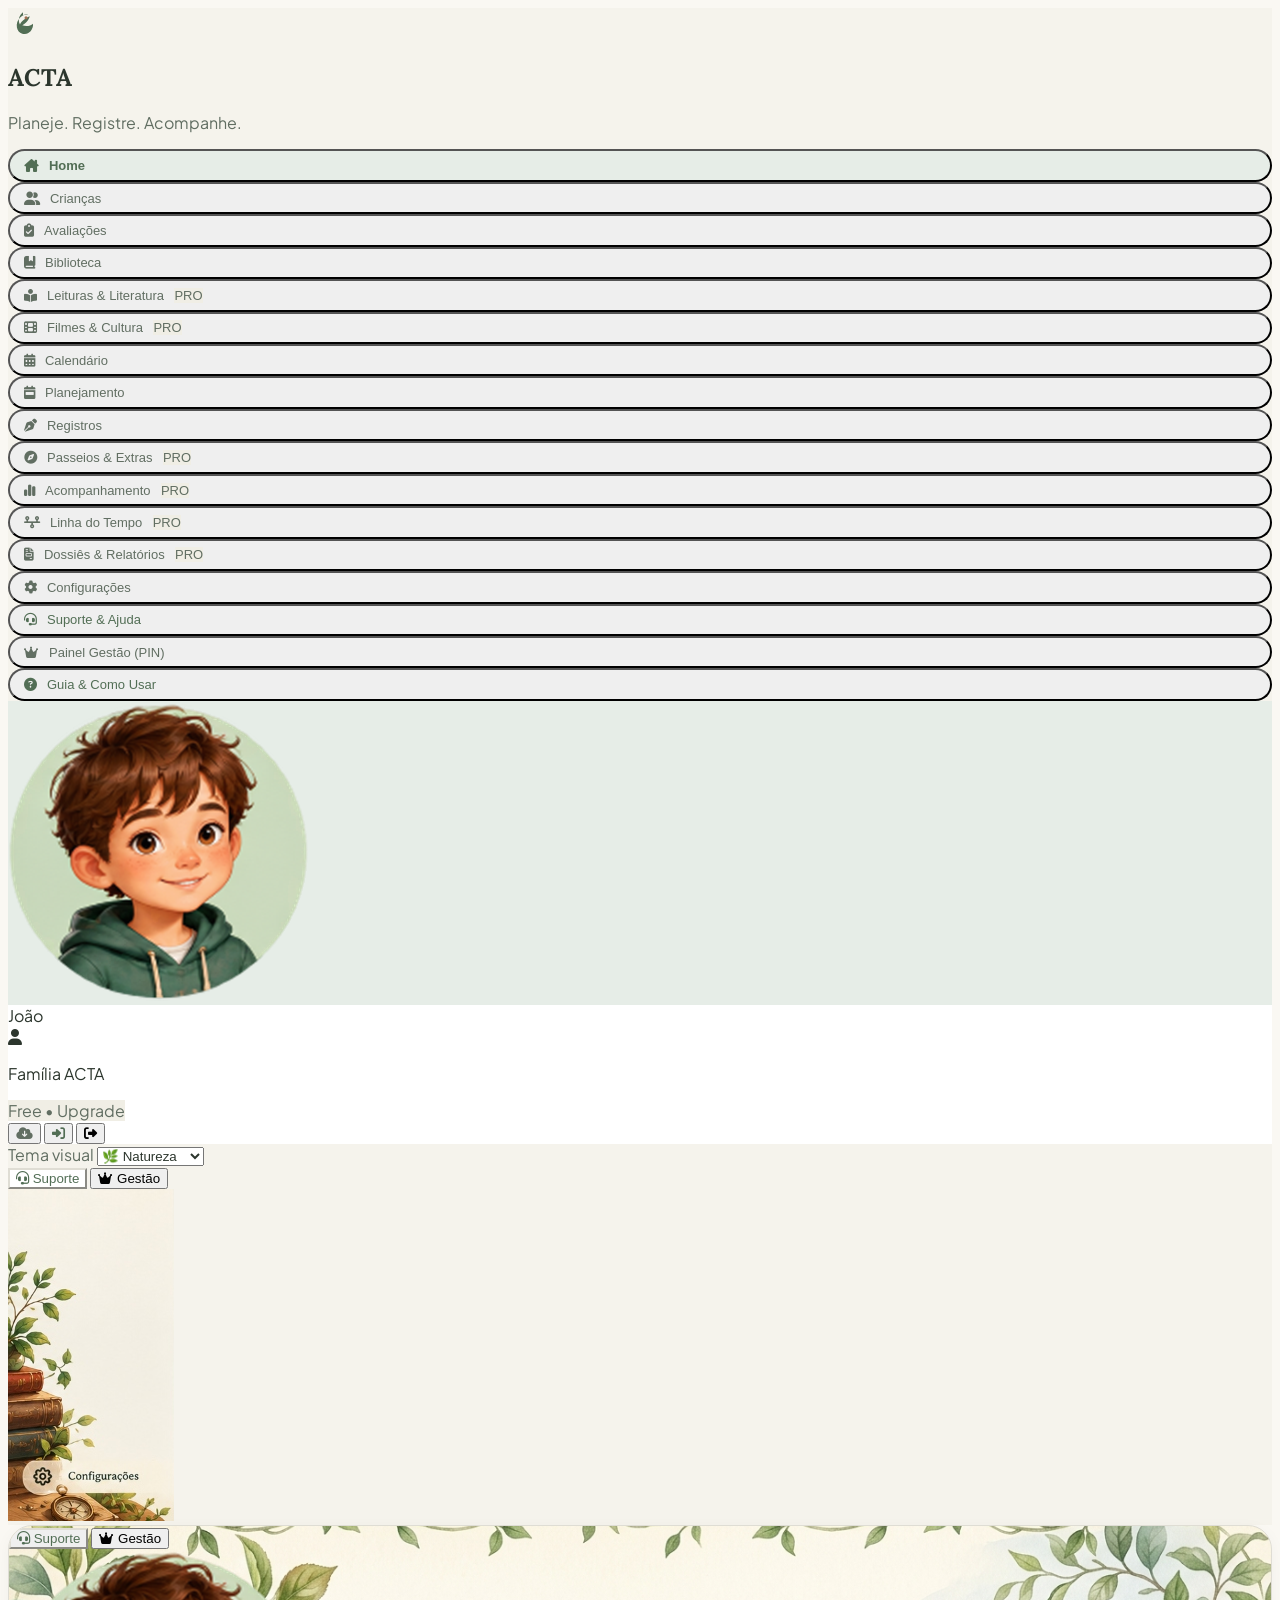
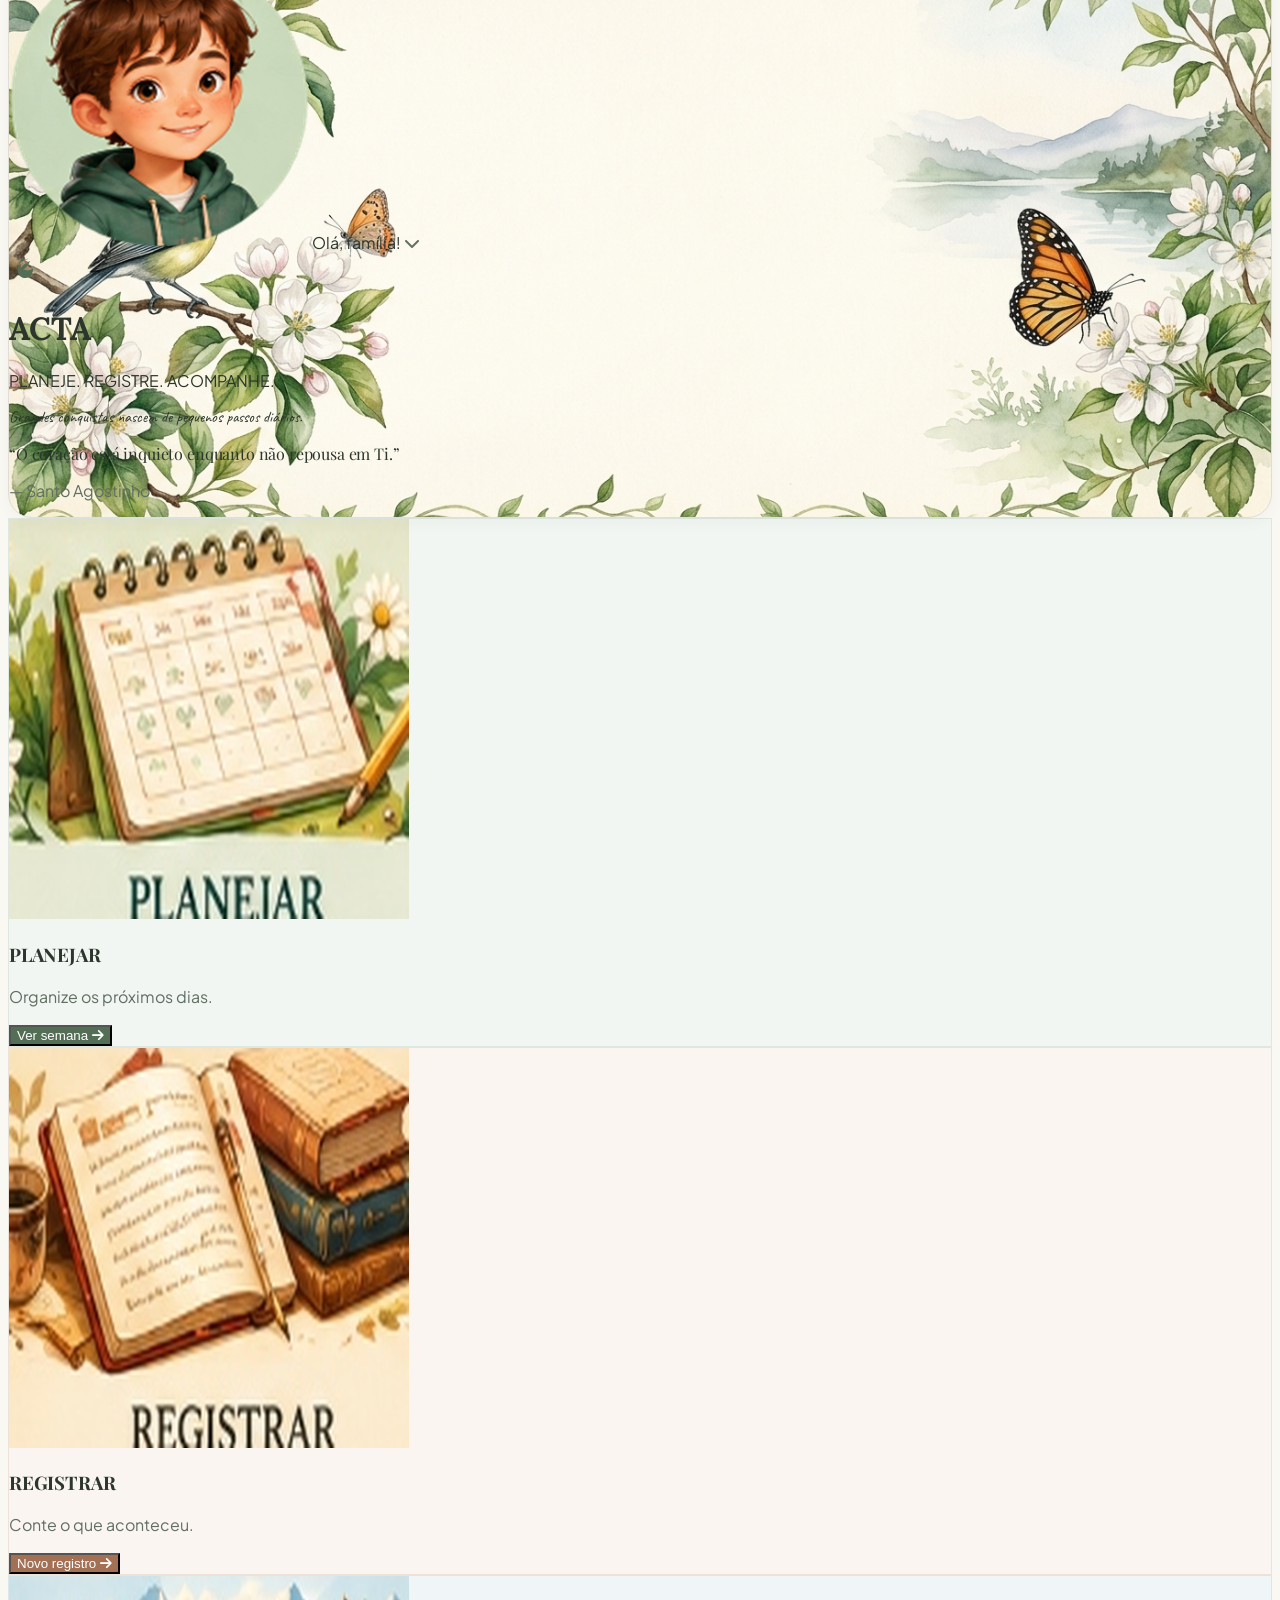
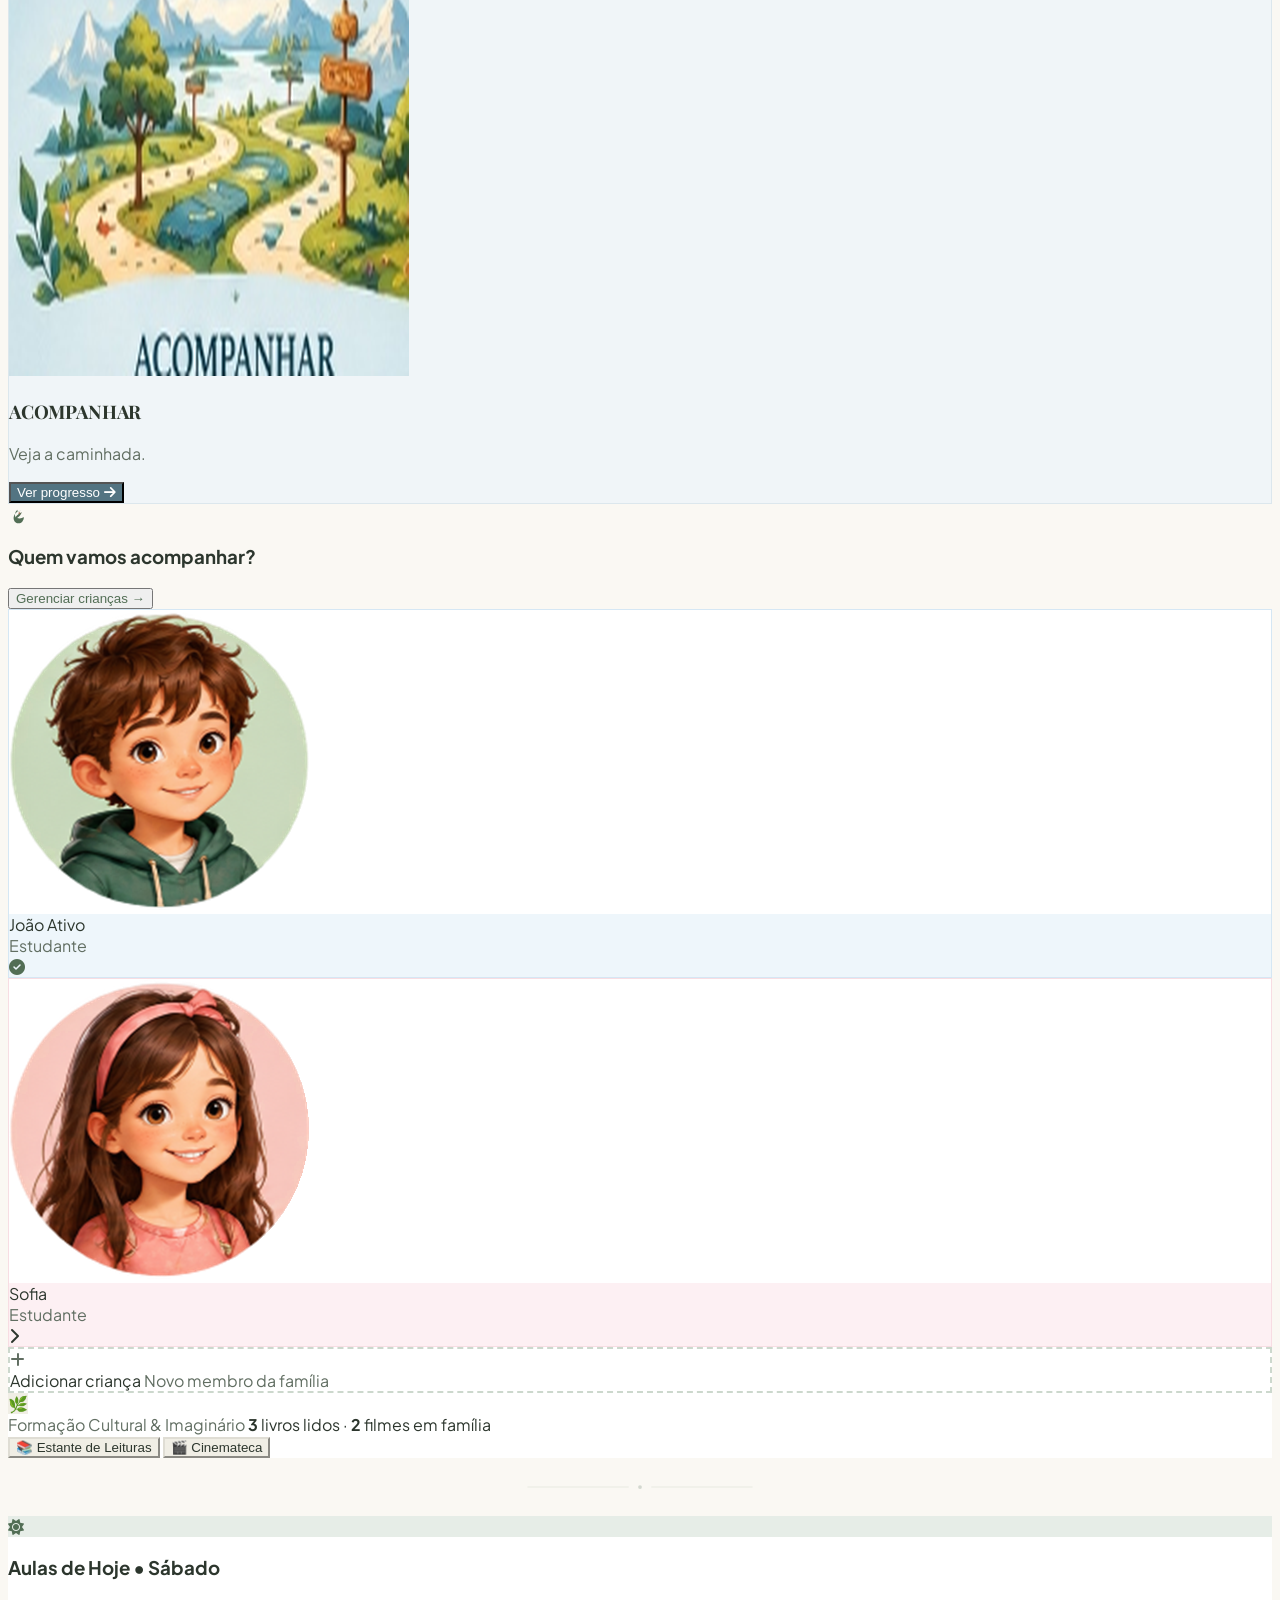
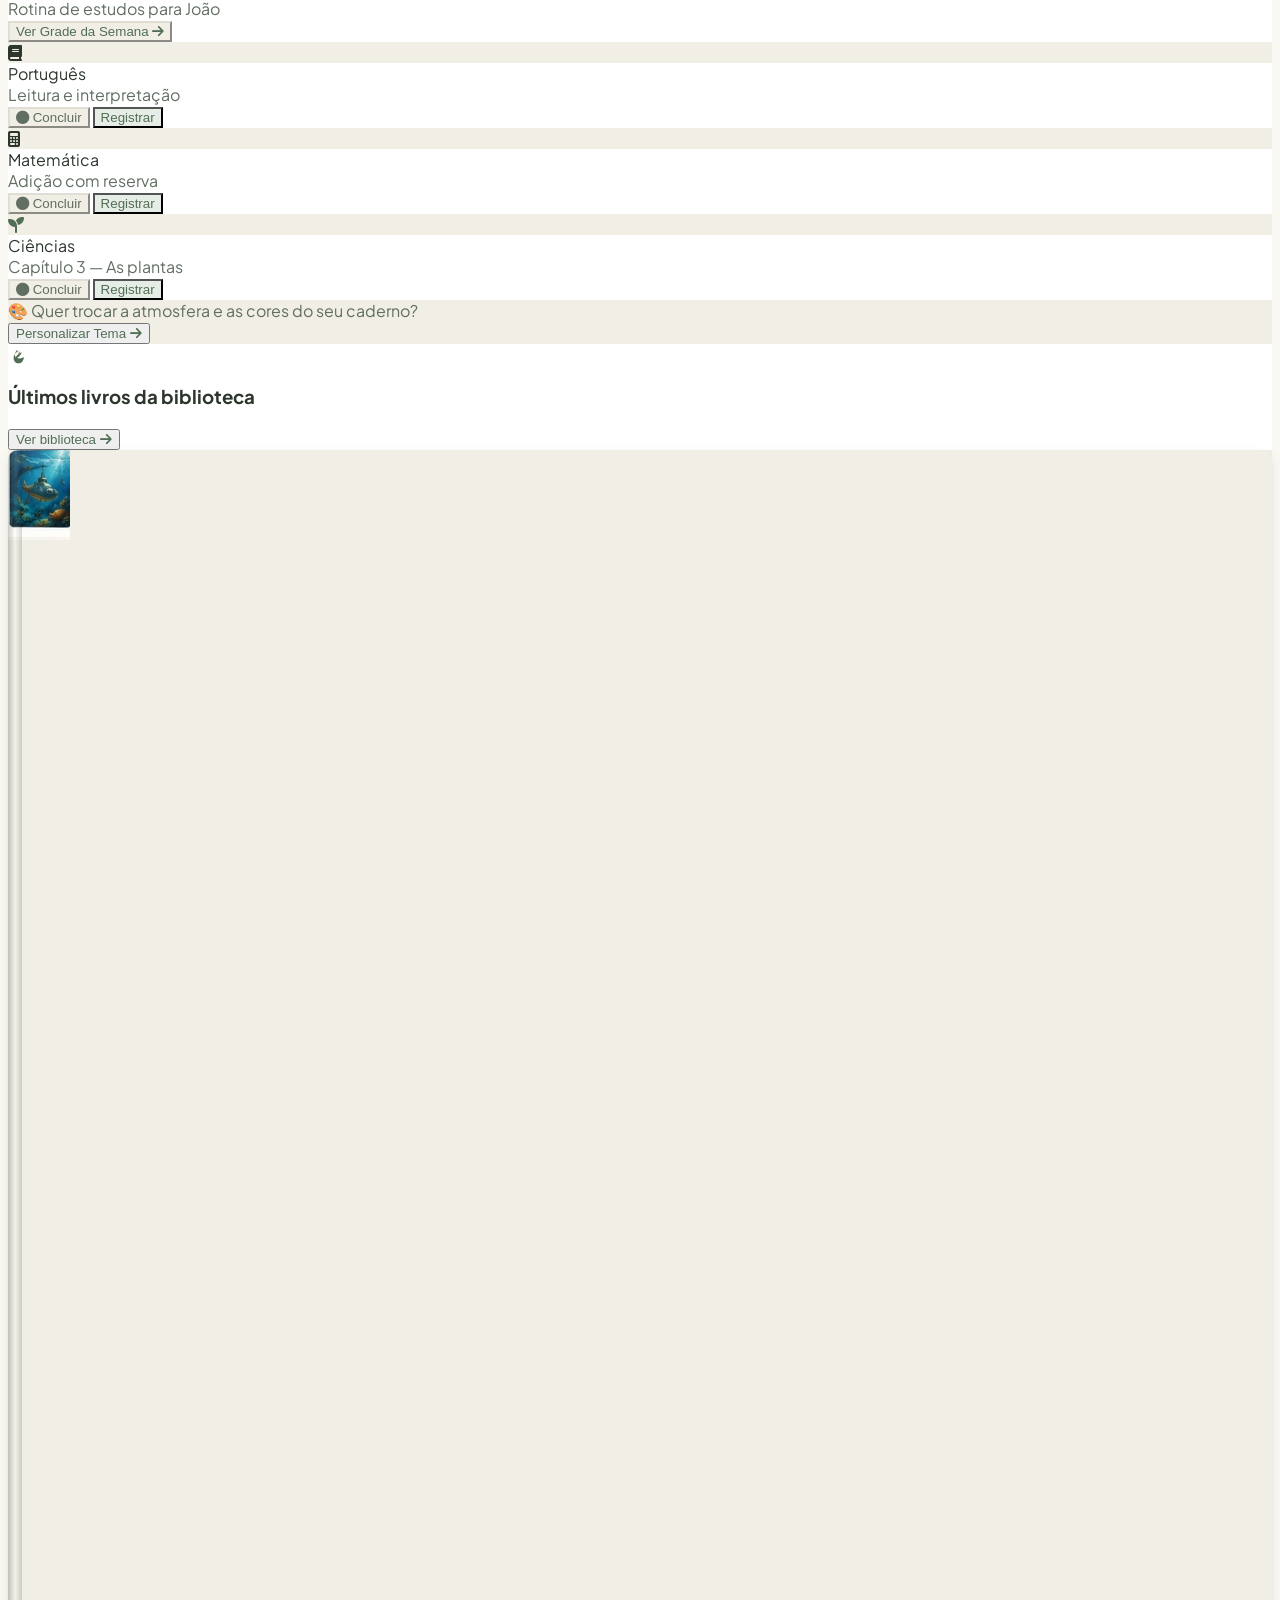
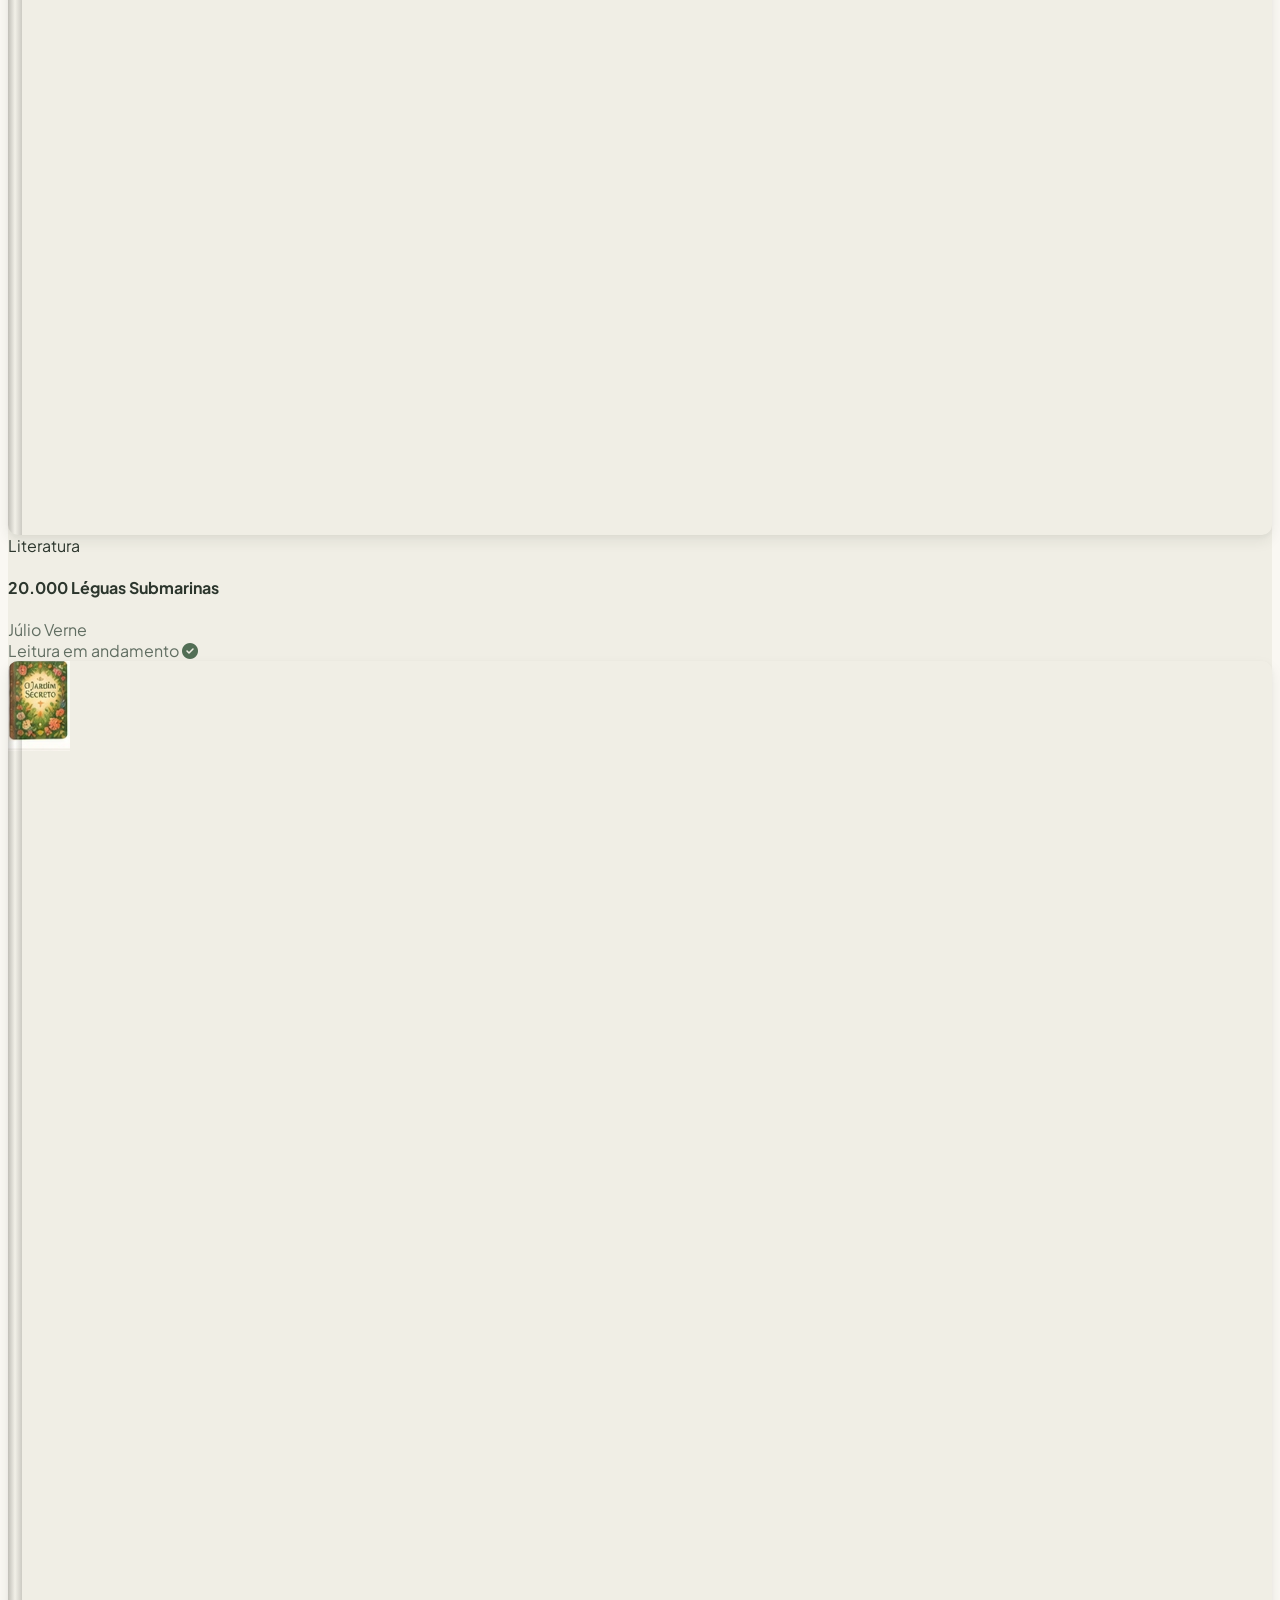
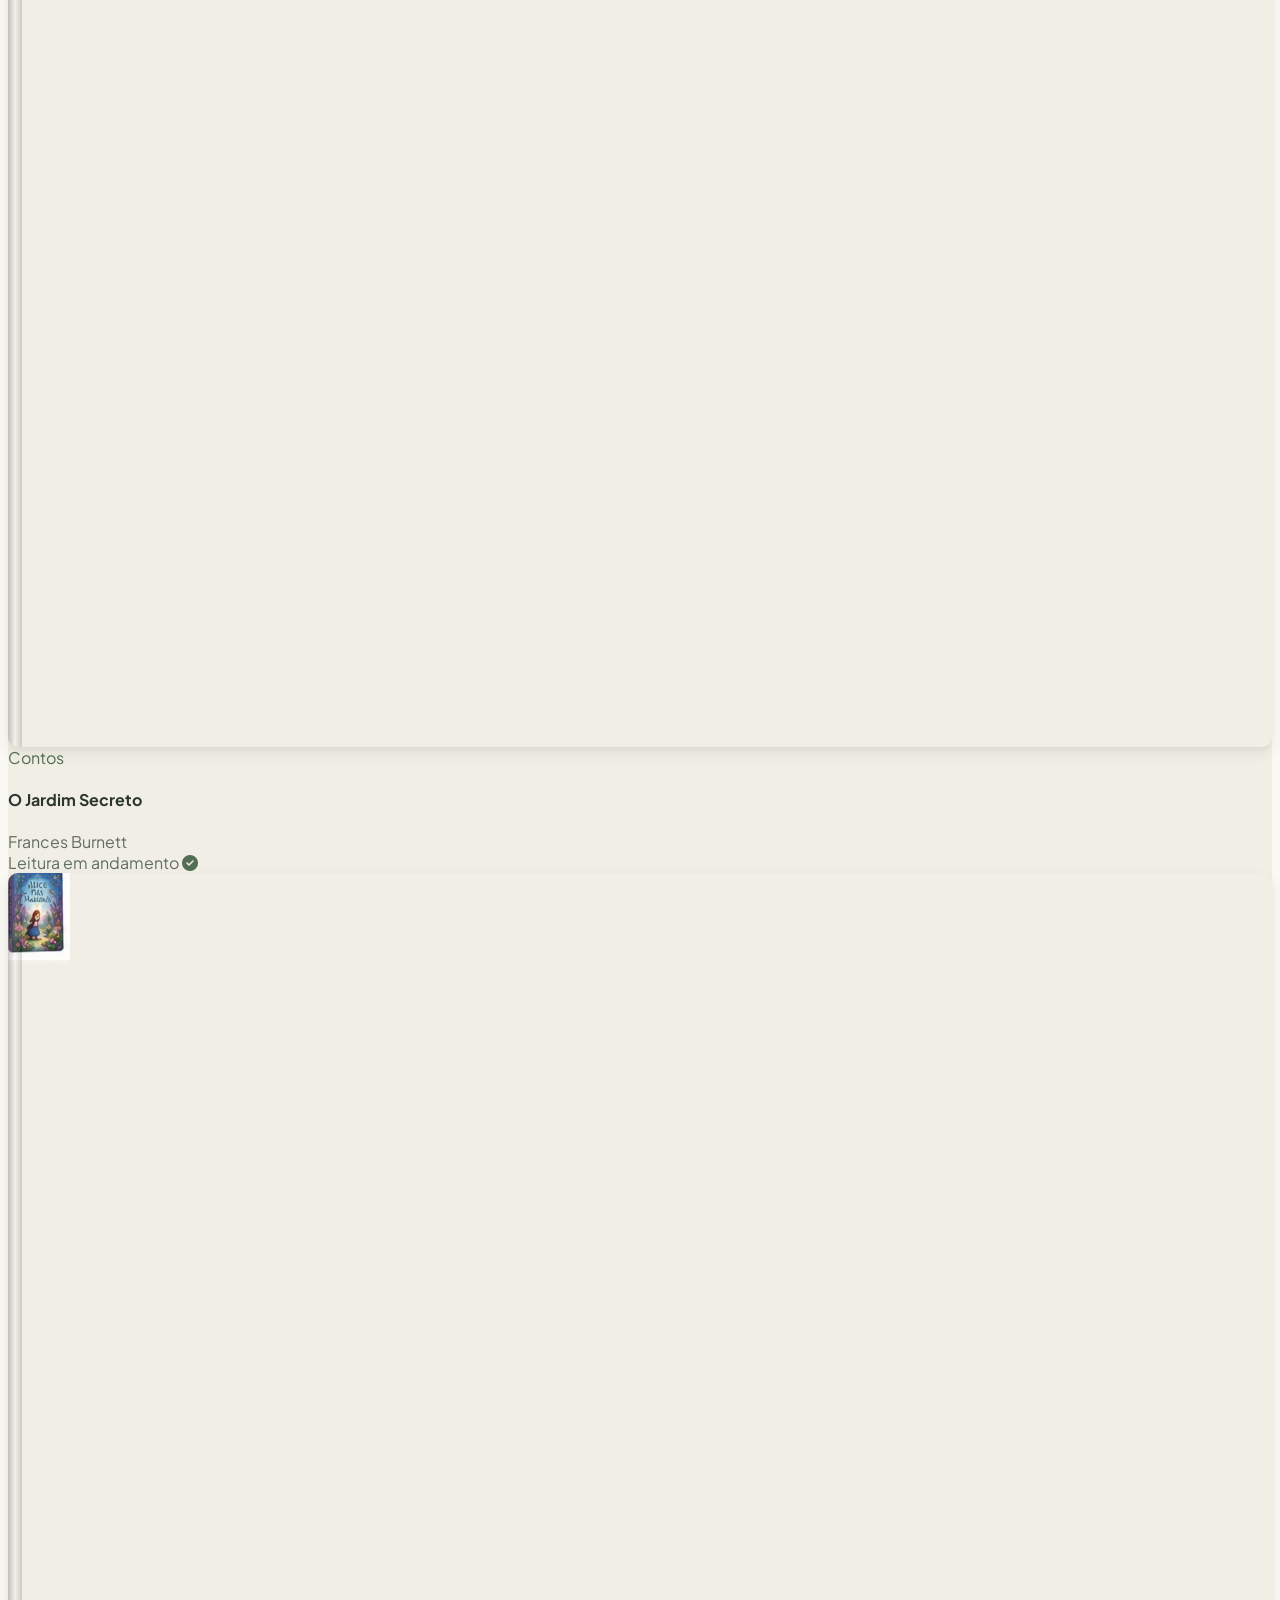
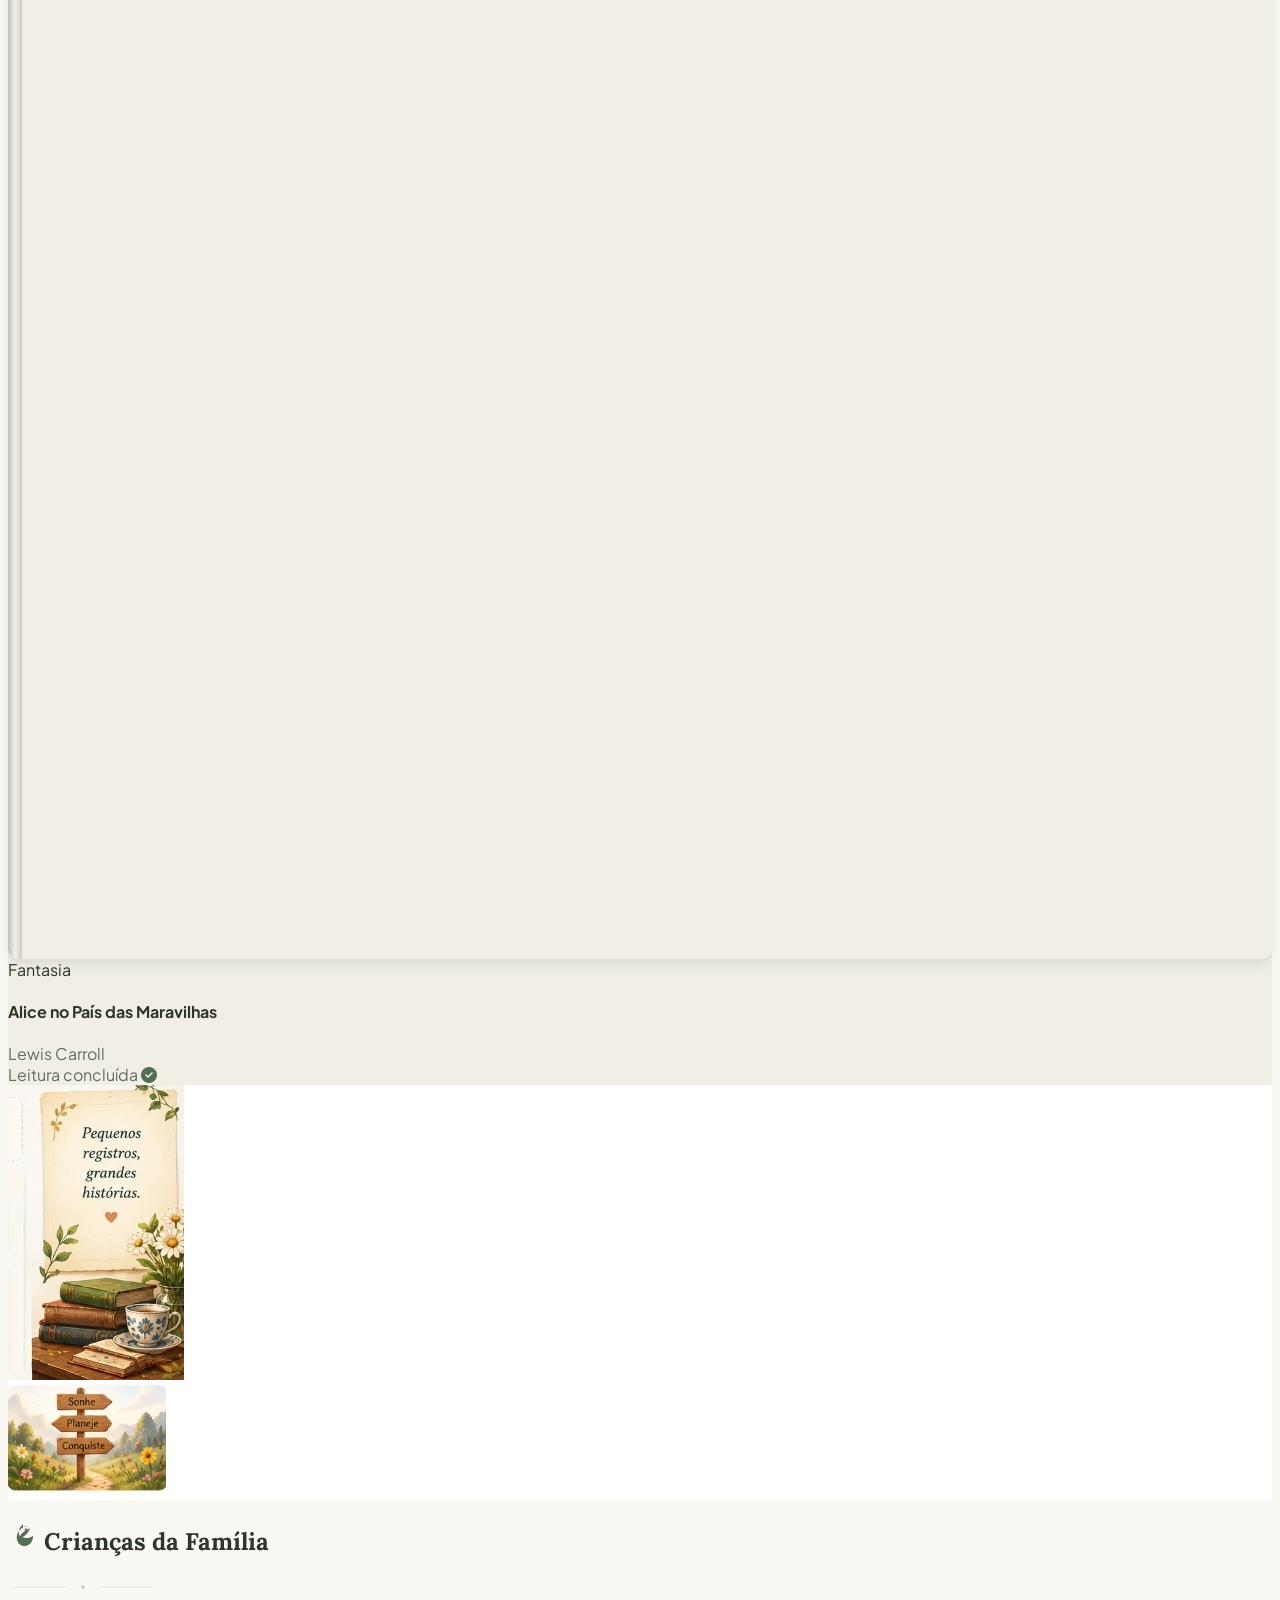
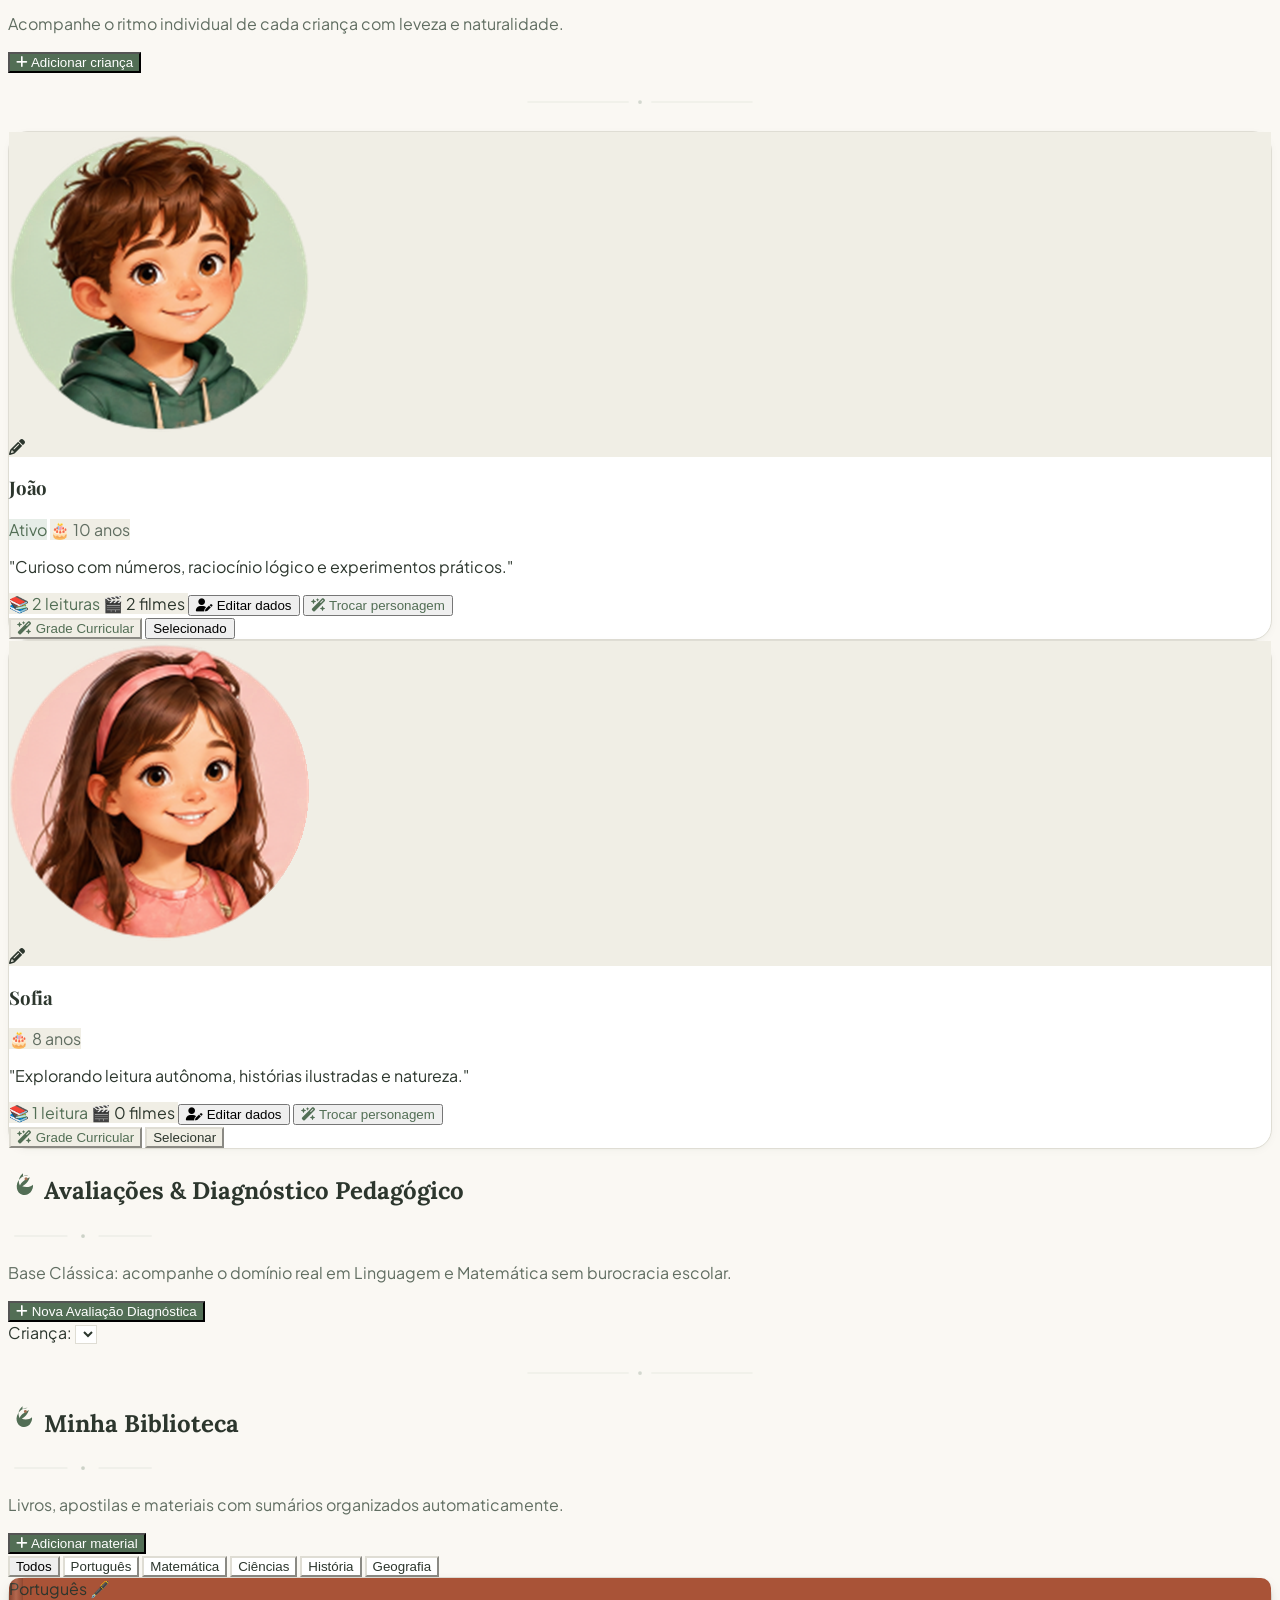
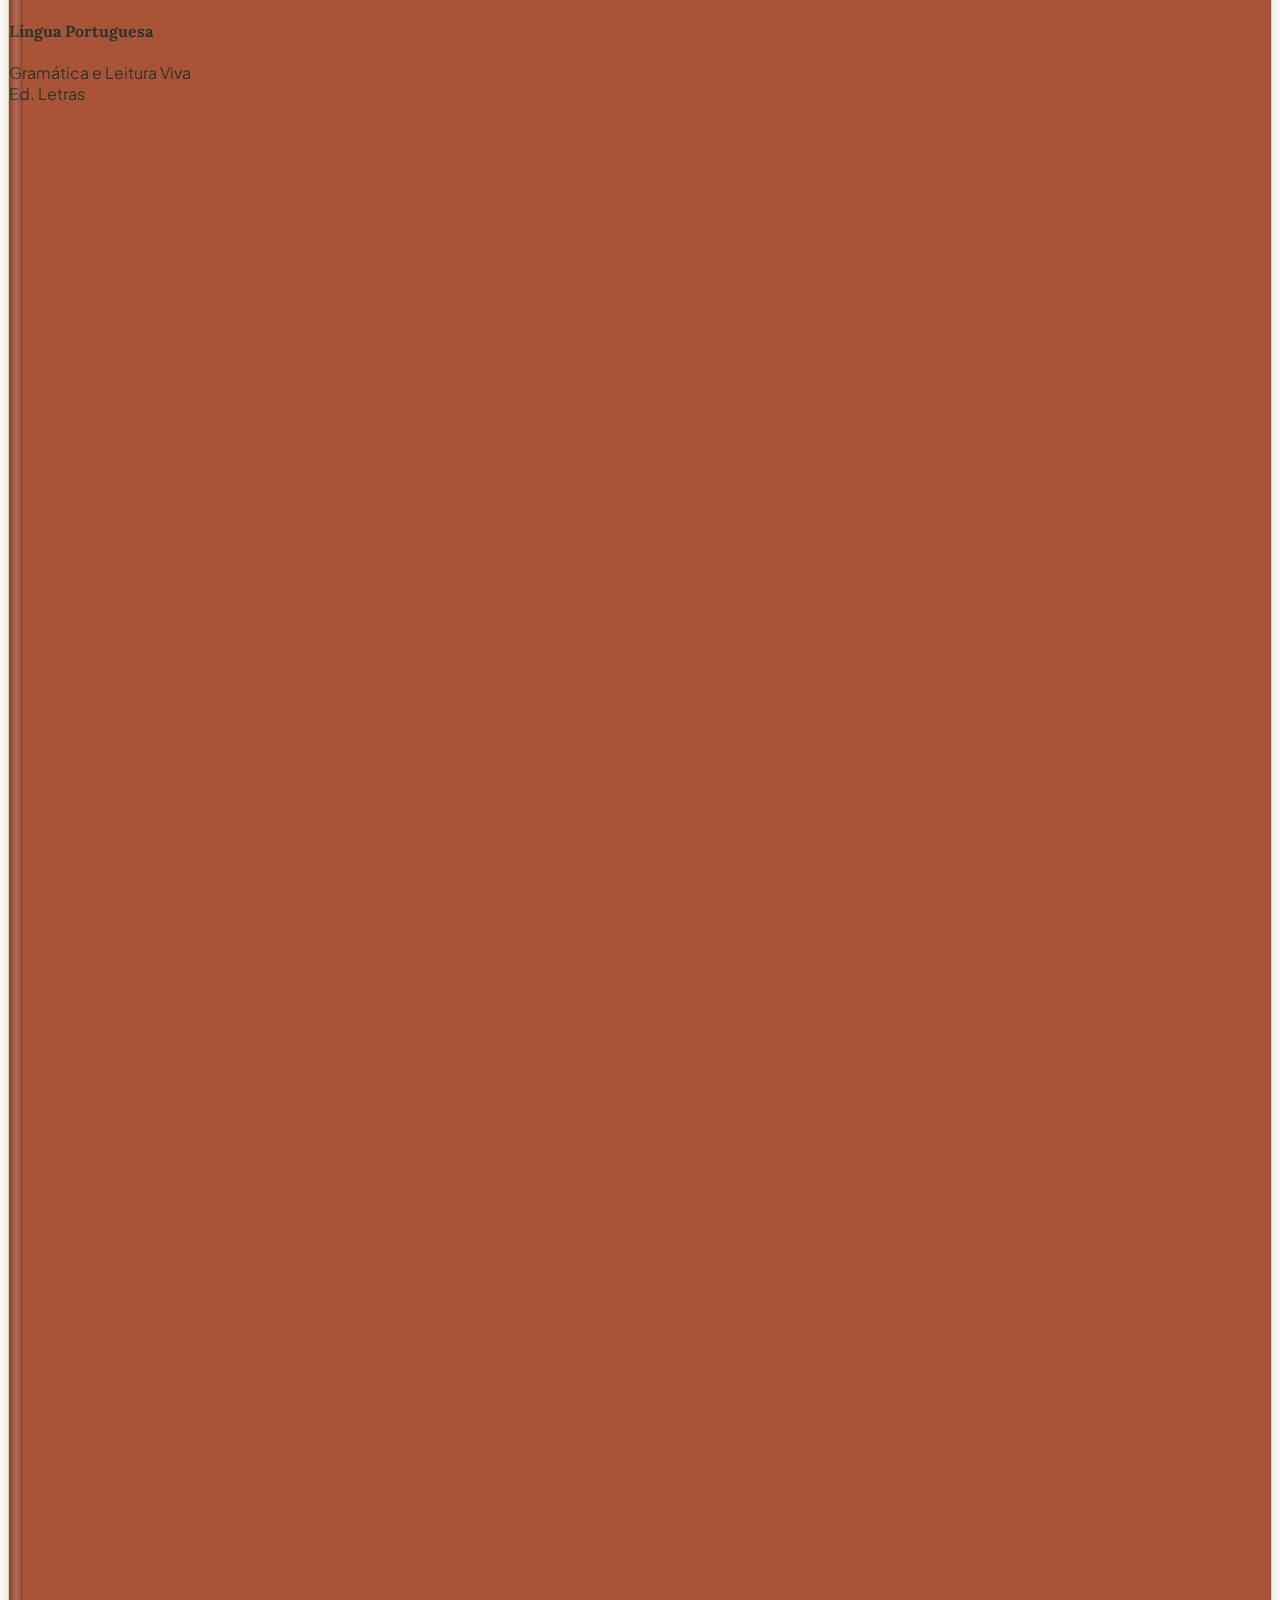
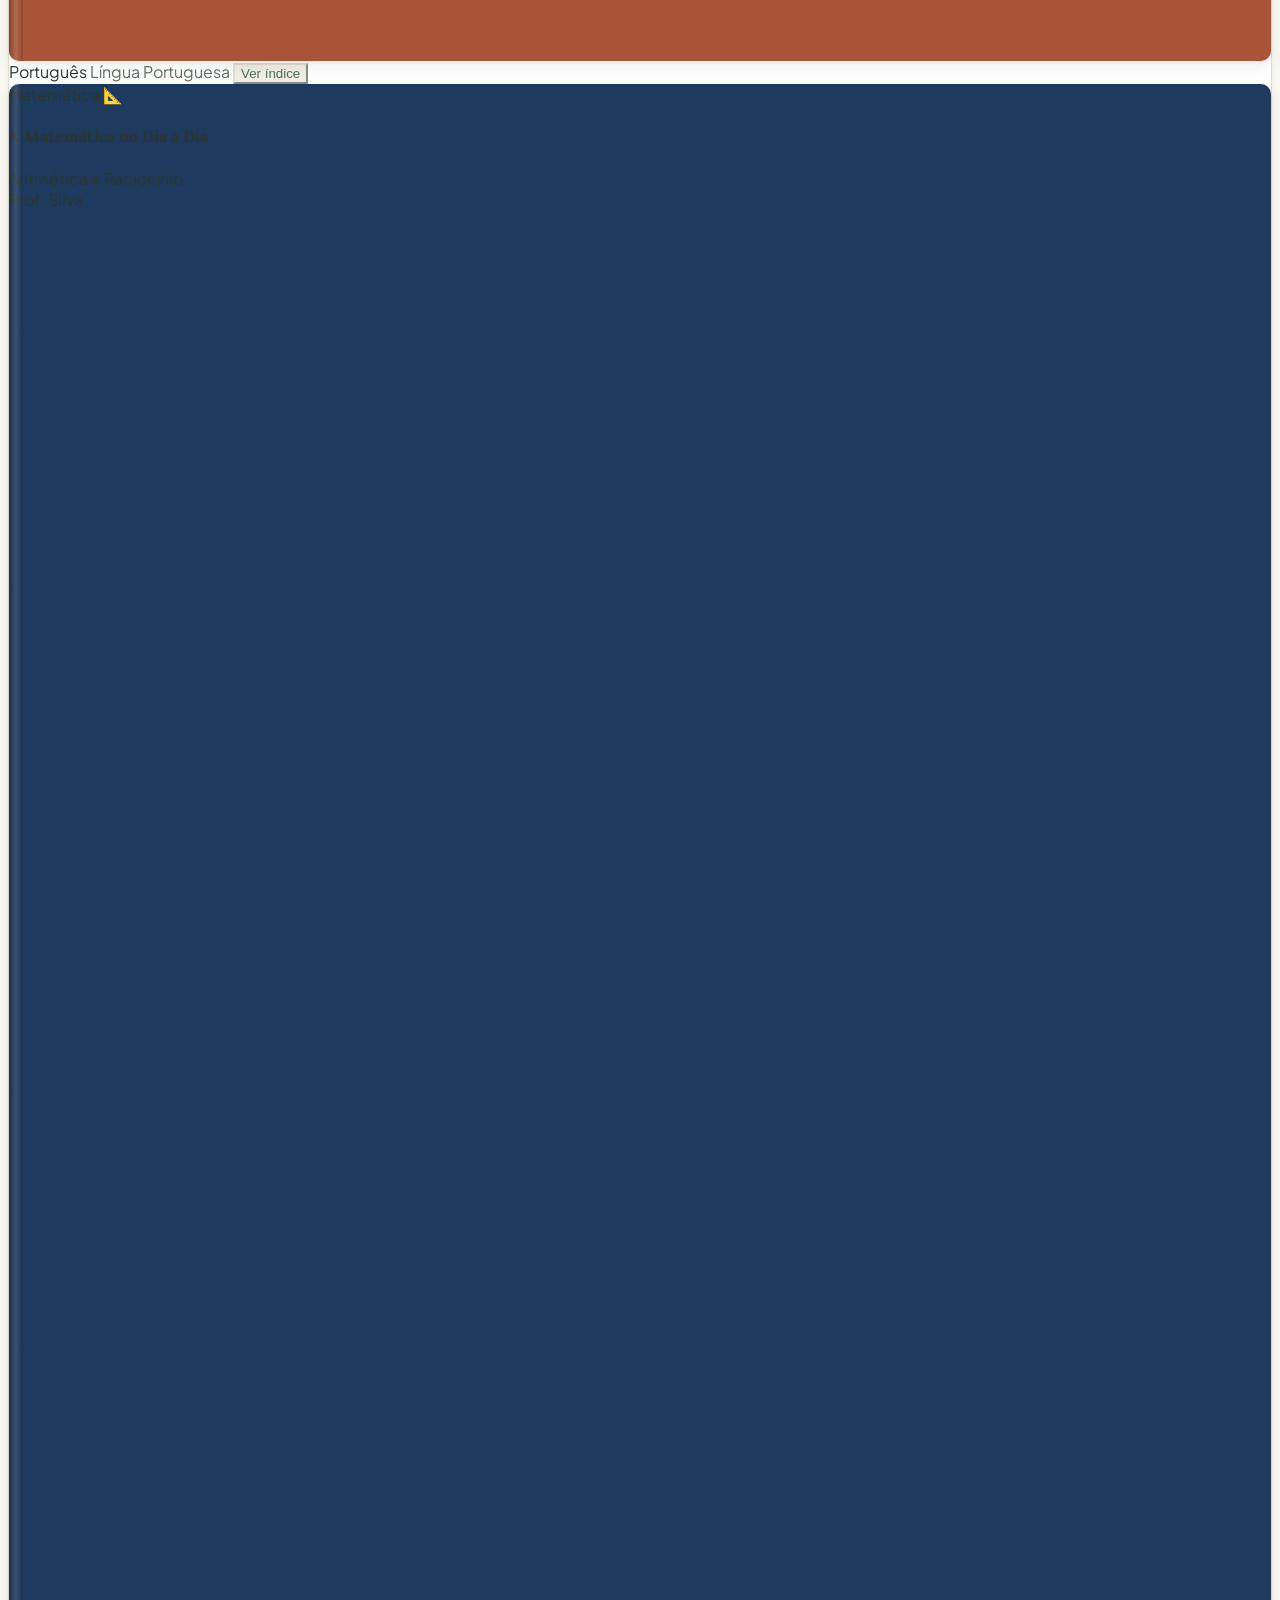
==== index.html @ 4a89862a "style: suavizacao e serenidade dos 6 temas em tons de aquarela classicos sem alterar layout ou dados" ====
<!DOCTYPE html>
<html lang="pt-BR" data-theme="natureza">
<head>
  <meta charset="UTF-8">
  <meta name="viewport" content="width=device-width, initial-scale=1.0">
  <title>PLANNER ACTA — Caderno Inteligente da Família</title>
  
  <!-- PWA & Mobile Web App Config -->
  <meta name="theme-color" content="#2F5233">
  <meta name="apple-mobile-web-app-capable" content="yes">
  <meta name="apple-mobile-web-app-status-bar-style" content="default">
  <meta name="apple-mobile-web-app-title" content="ACTA Planner">
  <link rel="manifest" href="manifest.json">
  <link rel="apple-touch-icon" href="assets/theme-natureza.png">
  
  <!-- Tailwind CSS via CDN -->
  <script src="https://cdn.tailwindcss.com"></script>
  
  <!-- FontAwesome 6 Icons -->
  <link rel="stylesheet" href="https://cdnjs.cloudflare.com/ajax/libs/font-awesome/6.4.0/css/all.min.css">
  
  <!-- Estilos e Temas do Planner ACTA -->
  <link rel="stylesheet" href="css/style.css?v=20261012_suave">
</head>
<body class="font-sans antialiased min-h-screen flex flex-col md:flex-row">

  <!-- ================================================================= -->
  <!-- BARRA LATERAL FIXA / MENU DA ESQUERDA (DESKTOP)                   -->
  <!-- ================================================================= -->
  <aside id="sidebarNav" class="w-full md:w-60 lg:w-64 border-r flex-shrink-0 flex flex-col justify-between p-4 sm:p-5 print-hide md:sticky md:top-0 md:h-screen overflow-y-auto z-30 custom-scrollbar">
    
    <!-- Topo da Sidebar: Logo e Marca -->
    <div class="space-y-4">
      <div class="flex items-center gap-2.5 cursor-pointer" onclick="ActaApp.switchTab('casa')">
        <div class="w-9 h-9 rounded-2xl bg-white/80 border border-[#E8E2D5] flex items-center justify-center shrink-0 shadow-xs">
          <span class="theme-title-badge w-6 h-6"></span>
        </div>
        <div>
          <h1 class="font-editorial-serif text-lg font-bold text-[#28302A] leading-tight tracking-tight">ACTA</h1>
          <p class="text-[10px] text-[#667267] font-medium leading-none">Planeje. Registre. Acompanhe.</p>
        </div>
      </div>

      <!-- Menu Principal de Navegação Lateral (14 Módulos da Família) -->
      <nav class="space-y-0.5">
        <button data-nav-target="casa" class="sidebar-nav-item active">
          <i class="fa-solid fa-house-chimney w-4 text-center text-sm"></i>
          <span>Home</span>
        </button>

        <button data-nav-target="criancas" class="sidebar-nav-item">
          <i class="fa-solid fa-user-group w-4 text-center text-sm"></i>
          <span>Crianças</span>
        </button>

        <button data-nav-target="avaliacoes" class="sidebar-nav-item">
          <i class="fa-solid fa-clipboard-check w-4 text-center text-sm"></i>
          <span>Avaliações</span>
        </button>

        <button data-nav-target="biblioteca" class="sidebar-nav-item">
          <i class="fa-solid fa-book-bookmark w-4 text-center text-sm"></i>
          <span>Biblioteca</span>
        </button>

        <button data-nav-target="leituras" class="sidebar-nav-item">
          <i class="fa-solid fa-book-open-reader w-4 text-center text-sm"></i>
          <span>Leituras & Literatura</span>
        </button>

        <button data-nav-target="filmes" class="sidebar-nav-item">
          <i class="fa-solid fa-film w-4 text-center text-sm"></i>
          <span>Filmes & Cultura</span>
        </button>

        <button data-nav-target="calendario" class="sidebar-nav-item">
          <i class="fa-solid fa-calendar-days w-4 text-center text-sm"></i>
          <span>Calendário</span>
        </button>

        <button data-nav-target="semana" class="sidebar-nav-item">
          <i class="fa-solid fa-calendar-week w-4 text-center text-sm"></i>
          <span>Planejamento</span>
        </button>

        <button data-nav-target="registros" class="sidebar-nav-item">
          <i class="fa-solid fa-pen-nib w-4 text-center text-sm"></i>
          <span>Registros</span>
        </button>

        <button data-nav-target="passeios" class="sidebar-nav-item">
          <i class="fa-solid fa-compass w-4 text-center text-sm"></i>
          <span>Passeios & Extras</span>
        </button>

        <button data-nav-target="caminhada" class="sidebar-nav-item">
          <i class="fa-solid fa-chart-simple w-4 text-center text-sm"></i>
          <span>Acompanhamento</span>
        </button>

        <button data-nav-target="linhadotempo" class="sidebar-nav-item">
          <i class="fa-solid fa-timeline w-4 text-center text-sm"></i>
          <span>Linha do Tempo</span>
        </button>

        <button data-nav-target="dossie" class="sidebar-nav-item">
          <i class="fa-solid fa-file-invoice w-4 text-center text-sm"></i>
          <span>Dossiês & Relatórios</span>
        </button>

        <button data-nav-target="configuracoes" class="sidebar-nav-item">
          <i class="fa-solid fa-gear w-4 text-center text-sm"></i>
          <span>Configurações</span>
        </button>

        <!-- Acesso Rápido: Suporte e Gestão Administrativa -->
        <button type="button" onclick="ActaApp.openSupportModal()" class="sidebar-nav-item text-[#2F5233] font-semibold hover:bg-[#EBF3ED] transition">
          <i class="fa-solid fa-headset w-4 text-center text-sm text-[#2F5233]"></i>
          <span>Suporte & Ajuda</span>
        </button>

        <button type="button" onclick="ActaApp.openAdminPinModal()" class="sidebar-nav-item text-[#8A5A2B] font-bold bg-[#FFF9F2] hover:bg-[#FDF3E3] transition border border-[#8A5A2B]/25 rounded-xl shadow-2xs">
          <i class="fa-solid fa-crown w-4 text-center text-sm text-[#8A5A2B]"></i>
          <span>Painel Gestão (PIN)</span>
        </button>

        <button type="button" onclick="ActaTutorial.startTour()" class="sidebar-nav-item text-[#2F5233] font-semibold bg-[#2F5233]/5 hover:bg-[#2F5233]/10 transition mt-1.5 border border-[#2F5233]/15 rounded-xl">
          <i class="fa-solid fa-circle-question w-4 text-center text-sm text-[#2F5233]"></i>
          <span>Guia & Como Usar</span>
        </button>
      </nav>
    </div>

    <!-- Rodapé da Sidebar: Criança Ativa e Seletor de Tema -->
    <div class="pt-3.5 border-t border-[#E8E2D5] space-y-2 shrink-0">
      <!-- Pílula da Criança Ativa -->
      <div 
        id="sidebarActiveChildPill" 
        onclick="ActaApp.switchTab('criancas')"
        class="flex items-center gap-2.5 p-2 rounded-xl bg-white border border-[#E8E2D5] hover:bg-[#FAF7F0] cursor-pointer transition"
        title="Clique para alternar de criança"
      >
        <!-- Populado dinamicamente via ActaApp.renderSidebar -->
      </div>

      <!-- Painel de Conta / Sessão do Usuário -->
      <div id="sidebarUserSession" class="flex items-center justify-between p-2 rounded-xl bg-white border border-[#E8E2D5] text-xs">
        <div class="flex items-center gap-2 overflow-hidden">
          <div class="w-6 h-6 rounded-full bg-[#2F5233] text-white flex items-center justify-center text-[10px] font-bold shrink-0">
            <span id="sidebarUserInitial"><i class="fa-solid fa-user"></i></span>
          </div>
          <div class="truncate">
            <p id="sidebarUserName" class="font-bold text-[#28302A] text-[11px] truncate leading-tight">Família ACTA</p>
            <span id="sidebarUserBadge" class="text-[9px] px-1.5 py-0.2 rounded bg-[#FAF7F0] text-[#667267] font-semibold">Free</span>
          </div>
        </div>
        <div class="flex items-center space-x-1 shrink-0">
          <button 
            type="button"
            onclick="ActaApp.openModal('modalBackup')" 
            title="Cópia de Segurança & Backup" 
            class="text-[#667267] hover:text-[#2F5233] p-1.5 rounded-lg hover:bg-[#FAF7F0] transition"
          >
            <i class="fa-solid fa-cloud-arrow-down text-xs"></i>
          </button>
          <button 
            type="button"
            onclick="ActaApp.openAuthModal('signin')" 
            title="Acessar / Cadastrar conta" 
            class="text-[#2F5233] hover:text-[#1e3621] p-1.5 rounded-lg hover:bg-[#FAF7F0] transition"
          >
            <i class="fa-solid fa-right-to-bracket text-xs"></i>
          </button>
          <button 
            type="button"
            onclick="ActaApp.handleSignOut()" 
            title="Sair da conta" 
            class="text-[#8E9A8F] hover:text-[#A44A3F] p-1.5 rounded-lg hover:bg-[#FAF7F0] transition"
          >
            <i class="fa-solid fa-right-from-bracket text-xs"></i>
          </button>
        </div>
      </div>

      <!-- Seletor Discreto de Tema -->
      <div class="text-[11px] text-[#667267] flex items-center justify-between px-1">
        <span>Tema visual</span>
        <select 
          id="themeSidebarSelect" 
          onchange="ActaApp.applyTheme(this.value)"
          class="bg-transparent text-xs font-semibold text-[#28302A] focus:outline-none cursor-pointer"
        >
          <option value="natureza">🌿 Natureza</option>
          <option value="classico">📜 Clássico</option>
          <option value="alegre">☀️ Alegre</option>
          <option value="elegante">✨ Elegante</option>
          <option value="criativo">🎨 Criativo</option>
          <option value="romantico">🌹 Romântico</option>
        </select>
      </div>

      <!-- Links de Suporte e Gestão Administrativa na Base -->
      <div class="grid grid-cols-2 gap-2 px-1 pt-1.5">
        <button 
          type="button" 
          onclick="ActaApp.openSupportModal()" 
          class="py-1.5 px-2 rounded-xl bg-white border border-[#E8E2D5] hover:bg-[#EBF3ED] text-[#2F5233] text-[11px] font-semibold flex items-center justify-center gap-1.5 transition shadow-2xs cursor-pointer"
          title="Fale com a coordenação / Enviar mensagem"
        >
          <i class="fa-solid fa-headset text-[10px]"></i>
          <span>Suporte</span>
        </button>

        <button 
          type="button" 
          onclick="ActaApp.openAdminPinModal()" 
          class="py-1.5 px-2 rounded-xl bg-[#FFF9F2] border border-[#8A5A2B]/30 hover:bg-[#FDF3E3] text-[#8A5A2B] text-[11px] font-bold flex items-center justify-center gap-1.5 transition shadow-2xs cursor-pointer"
          title="Acesso da Administradora (PIN)"
        >
          <i class="fa-solid fa-crown text-[10px]"></i>
          <span>Gestão</span>
        </button>
      </div>

      <!-- Decoração Temática da Base da Barra Lateral (Exclusiva da Identidade ACTA) -->
      <div class="pt-2 flex justify-center overflow-hidden rounded-2xl">
        <img id="sidebarDecorImg" src="assets/sidebar-decor-natureza.png" alt="Decoração do tema" class="w-full max-h-32 object-contain drop-shadow-xs transition-all duration-500">
      </div>
    </div>

  </aside>

  <!-- ================================================================= -->
  <!-- ÁREA PRINCIPAL DA APLICAÇÃO (CONTEÚDO)                           -->
  <!-- ================================================================= -->
  <main class="flex-1 w-full max-w-5xl mx-auto p-4 sm:p-7 pb-24 md:pb-8 space-y-6">

    <!-- ------------------------------------------------------------- -->
    <!-- TELA 1: MINHA CASA (PAINEL PRINCIPAL)                         -->
    <!-- ------------------------------------------------------------- -->
    <div id="tab-casa" class="tab-pane space-y-7">
      
      <!-- 1. BANNER SUPERIOR ILUSTRADO DO MOCKUP (CAPA DE PLANNER DIGITAL PREMIUM) -->
      <div id="heroBannerContainer" class="relative w-full rounded-3xl overflow-hidden border border-[#E8E2D5] shadow-xs hero-illustrated-banner min-h-[220px] sm:min-h-[250px] md:min-h-[270px] flex items-center justify-center bg-cover bg-center transition-all duration-500" style="background-image: url('assets/banner-natureza.jpg');">
        <!-- Overlay sutil transparente (para não esconder a arte ilustrada nas laterais) -->
        <div id="heroBannerOverlay" class="absolute inset-0 z-0 transition-all duration-500 pointer-events-none" style="background: transparent;"></div>

        <!-- Pílulas de Acesso Rápido no Canto Superior Direito do Banner -->
        <div class="absolute top-3.5 right-3.5 sm:top-5 sm:right-6 z-20 flex items-center gap-2">
          <button 
            type="button" 
            onclick="ActaApp.openSupportModal()" 
            class="bg-white/95 backdrop-blur-xs border border-[#CCD8CD] rounded-full px-3 py-1.5 flex items-center gap-1.5 shadow-xs text-xs font-semibold text-[#2F5233] hover:bg-[#EBF3ED] transition cursor-pointer" 
            title="Enviar mensagem ou dúvida para a coordenação"
          >
            <i class="fa-solid fa-headset text-[11px]"></i>
            <span class="hidden sm:inline">Suporte</span>
          </button>

          <button 
            type="button" 
            onclick="ActaApp.openAdminPinModal()" 
            class="bg-white/95 backdrop-blur-xs border border-[#8A5A2B]/40 rounded-full px-3 py-1.5 flex items-center gap-1.5 shadow-xs text-xs font-bold text-[#8A5A2B] hover:bg-[#FFF9F2] transition cursor-pointer" 
            title="Painel da Administradora (Acesso por PIN)"
          >
            <i class="fa-solid fa-crown text-[11px] text-[#8A5A2B]"></i>
            <span>Gestão</span>
          </button>

          <div class="bg-white/95 backdrop-blur-xs border border-[#E8E2D5] rounded-full px-3.5 py-1.5 flex items-center gap-2 shadow-xs text-xs font-semibold text-[#28302A] cursor-pointer hover:bg-white transition" onclick="ActaApp.switchTab('criancas')" title="Alternar perfil da família">
            <img id="bannerUserAvatar" src="assets/avatar-joao.png" class="w-5 h-5 rounded-full object-cover">
            <span class="hidden md:inline">Olá, família!</span>
            <i class="fa-solid fa-chevron-down text-[9px] text-[#667267]"></i>
          </div>
        </div>

        <!-- Conteúdo Central Nobre e Perfeitamente Legível (Área Limpa da Ilustração) -->
        <div class="relative z-10 w-full max-w-xl mx-auto text-center px-4 py-6 sm:py-8 flex flex-col items-center justify-center space-y-1 sm:space-y-1.5">
          <!-- Logo ACTA com Emblema Botânico Centralizado -->
          <div class="flex items-center justify-center gap-2.5">
            <span class="theme-title-badge w-8 h-8 sm:w-9 sm:h-9 shrink-0 shadow-xs inline-block"></span>
            <h1 class="font-editorial-serif text-3xl sm:text-4xl md:text-5xl font-bold tracking-tight text-[#1F3D24]">ACTA</h1>
          </div>

          <!-- Lema em Caixa Alta Espaçada -->
          <p class="text-[10px] sm:text-[11px] md:text-xs font-bold tracking-[0.22em] text-[#334235] uppercase">
            PLANEJE. REGISTRE. ACOMPANHE.
          </p>

          <!-- Frase Principal em Caligrafia Nobre -->
          <p class="font-script text-2xl sm:text-3xl md:text-4xl text-[#1F3D24] leading-snug pt-0.5 sm:pt-1">
            Grandes conquistas nascem de pequenos passos diários.
          </p>

          <!-- Citação Clássica de Sabedoria Centralizada -->
          <div class="pt-1 space-y-0.5">
            <p class="font-editorial-title italic text-xs sm:text-sm text-[#445246] max-w-md mx-auto">
              “O coração está inquieto enquanto não repousa em Ti.”
            </p>
            <p class="text-[10px] sm:text-[11px] font-semibold text-[#667267]">
              — Santo Agostinho
            </p>
          </div>
        </div>
      </div>

      <!-- 2. AS 3 GRANDES AÇÕES PRINCIPAIS (PLANEJAR, REGISTRAR, ACOMPANHAR) -->
      <div class="grid grid-cols-1 md:grid-cols-3 gap-4 sm:gap-5">
        
        <!-- Cartão 1: PLANEJAR -->
        <div class="hero-card-planejar relative overflow-hidden rounded-3xl p-6 flex flex-col justify-between items-center text-center space-y-4 hover:shadow-md transition">
          <div class="theme-card-corner-motif"></div>
          <div class="w-24 h-24 flex items-center justify-center relative z-10 overflow-hidden rounded-2xl">
            <img id="illusPlanejarImg" src="assets/illus-planejar-natureza.png" alt="Planejar" class="w-full h-full object-contain drop-shadow-xs transition-all duration-500">
          </div>
          <div class="relative z-10">
            <h3 class="font-editorial-title text-base font-bold text-[#28302A] tracking-wider uppercase">PLANEJAR</h3>
            <p class="text-xs text-[#667267] mt-1">Organize os próximos dias.</p>
          </div>
          <button 
            type="button" 
            onclick="ActaApp.switchTab('semana')"
            class="hero-btn-green w-full py-2.5 px-4 rounded-full text-xs font-semibold shadow-xs flex items-center justify-center gap-1.5 relative z-10"
          >
            <span>Ver semana</span>
            <i class="fa-solid fa-arrow-right text-[10px]"></i>
          </button>
        </div>

        <!-- Cartão 2: REGISTRAR -->
        <div class="hero-card-registrar relative overflow-hidden rounded-3xl p-6 flex flex-col justify-between items-center text-center space-y-4 hover:shadow-md transition">
          <div class="theme-card-corner-motif"></div>
          <div class="w-24 h-24 flex items-center justify-center relative z-10 overflow-hidden rounded-2xl">
            <img id="illusRegistrarImg" src="assets/illus-registrar-natureza.png" alt="Registrar" class="w-full h-full object-contain drop-shadow-xs transition-all duration-500">
          </div>
          <div class="relative z-10">
            <h3 class="font-editorial-title text-base font-bold text-[#28302A] tracking-wider uppercase">REGISTRAR</h3>
            <p class="text-xs text-[#667267] mt-1">Conte o que aconteceu.</p>
          </div>
          <button 
            type="button" 
            onclick="ActaApp.switchTab('registros')"
            class="hero-btn-terracotta w-full py-2.5 px-4 rounded-full text-xs font-semibold shadow-xs flex items-center justify-center gap-1.5 relative z-10"
          >
            <span>Novo registro</span>
            <i class="fa-solid fa-arrow-right text-[10px]"></i>
          </button>
        </div>

        <!-- Cartão 3: ACOMPANHAR -->
        <div class="hero-card-acompanhar relative overflow-hidden rounded-3xl p-6 flex flex-col justify-between items-center text-center space-y-4 hover:shadow-md transition">
          <div class="theme-card-corner-motif"></div>
          <div class="w-24 h-24 flex items-center justify-center relative z-10 overflow-hidden rounded-2xl">
            <img id="illusAcompanharImg" src="assets/illus-acompanhar-natureza.png" alt="Acompanhar" class="w-full h-full object-contain drop-shadow-xs transition-all duration-500">
          </div>
          <div class="relative z-10">
            <h3 class="font-editorial-title text-base font-bold text-[#28302A] tracking-wider uppercase">ACOMPANHAR</h3>
            <p class="text-xs text-[#667267] mt-1">Veja a caminhada.</p>
          </div>
          <button 
            type="button" 
            onclick="ActaApp.switchTab('caminhada')"
            class="hero-btn-slate w-full py-2.5 px-4 rounded-full text-xs font-semibold shadow-xs flex items-center justify-center gap-1.5 relative z-10"
          >
            <span>Ver progresso</span>
            <i class="fa-solid fa-arrow-right text-[10px]"></i>
          </button>
        </div>

      </div>

      <!-- 3. SEÇÃO: QUEM VAMOS ACOMPANHAR? -->
      <div class="space-y-3 pt-1">
        <div class="flex items-center justify-between">
          <div class="flex items-center gap-2">
            <span class="theme-script-icon opacity-80 shrink-0"></span>
            <h3 class="text-xs font-bold uppercase tracking-wider text-[#28302A]">
              Quem vamos acompanhar?
            </h3>
          </div>
          <button type="button" onclick="ActaApp.switchTab('criancas')" class="text-xs font-semibold text-[#2F5233] hover:underline">
            Gerenciar crianças →
          </button>
        </div>
        <div id="casaChildrenList" class="flex items-center gap-3 overflow-x-auto pb-2">
          <!-- Renderizado dinamicamente via ActaApp.renderCasaTab -->
        </div>
      </div>

      <!-- Indicador Discreto de Formação Cultural -->
      <div id="casaCultureSummaryBar" class="p-3.5 bg-white rounded-2xl border border-[#E8E2D5] flex flex-wrap items-center justify-between gap-3 shadow-xs">
        <div class="flex items-center gap-3">
          <span class="w-8 h-8 rounded-xl bg-[#FAF7F0] border border-[#E8E2D5] flex items-center justify-center text-sm shadow-2xs">
            🌿
          </span>
          <div>
            <span class="text-[10px] uppercase font-bold text-[#667267] tracking-wider block">Formação Cultural & Imaginário</span>
            <span id="casaCultureStatsText" class="text-xs font-semibold text-[#28302A]">Carregando leituras e cinema...</span>
          </div>
        </div>
        <div class="flex items-center gap-2">
          <button type="button" onclick="ActaApp.switchTab('leituras')" class="px-3 py-1.5 rounded-full text-xs font-semibold bg-[#FAF7F0] border border-[#E8E2D5] text-[#28302A] hover:bg-[#F2ECE1] transition flex items-center gap-1.5 shadow-2xs">
            <span>📚 Estante de Leituras</span>
          </button>
          <button type="button" onclick="ActaApp.switchTab('filmes')" class="px-3 py-1.5 rounded-full text-xs font-semibold bg-[#FAF7F0] border border-[#E8E2D5] text-[#28302A] hover:bg-[#F2ECE1] transition flex items-center gap-1.5 shadow-2xs">
            <span>🎬 Cinemateca</span>
          </button>
        </div>
      </div>

      <div class="planner-divider"></div>

      <!-- 4. GRID INFERIOR: TEMA VISUAL + BIBLIOTECA + CARTÕES MOTIVACIONAIS -->
      <div class="grid grid-cols-1 lg:grid-cols-3 gap-6 pt-1">
        
        <!-- Coluna Principal (2/3 da largura) -->
        <div class="lg:col-span-2 space-y-6">
          
          <!-- Roteiro de Hoje (Foco Diário Sereno) -->
          <div class="bg-white p-5 sm:p-6 rounded-3xl border border-[#E8E2D5] shadow-xs space-y-4">
            <div class="flex flex-col sm:flex-row sm:items-center justify-between gap-2 border-b border-[#F0ECE4] pb-3">
              <div class="flex items-center gap-2.5">
                <div class="w-8 h-8 rounded-xl bg-[#EBF3ED] text-[#2F5233] flex items-center justify-center shrink-0 shadow-2xs">
                  <i class="fa-solid fa-sun text-sm"></i>
                </div>
                <div>
                  <h3 id="casaTodayTitle" class="text-sm font-bold text-[#28302A]">Roteiro de Hoje</h3>
                  <span id="casaTodaySubtitle" class="text-[11px] text-[#667267]">Acompanhando a rotina diária da família</span>
                </div>
              </div>
              <div class="flex items-center gap-2">
                <button 
                  type="button" 
                  onclick="ActaApp.switchTab('semana')" 
                  class="text-xs font-semibold px-3 py-1.5 rounded-full bg-[#FAF7F0] border border-[#E8E2D5] text-[#2F5233] hover:bg-[#EBF3ED] transition flex items-center gap-1 shadow-2xs"
                >
                  <span>Ver Grade da Semana</span>
                  <i class="fa-solid fa-arrow-right text-[10px]"></i>
                </button>
              </div>
            </div>

            <!-- Lista Dinâmica das Aulas de Hoje -->
            <div id="casaTodayList" class="space-y-2.5">
              <!-- Renderizado dinamicamente via ActaApp.renderCasaTab -->
            </div>
          </div>

          <!-- Atalho Sutil para Personalizar Tema Visual -->
          <div class="p-3.5 bg-[#FAF7F0] rounded-2xl border border-[#CCD8CD] flex items-center justify-between gap-3 text-xs shadow-2xs">
            <div class="flex items-center gap-2">
              <span class="text-base">🎨</span>
              <span class="text-[#667267]">Quer trocar a atmosfera e as cores do seu caderno?</span>
            </div>
            <button type="button" onclick="ActaApp.switchTab('configuracoes')" class="font-bold text-[#2F5233] hover:underline flex items-center gap-1 shrink-0">
              <span>Personalizar Tema</span>
              <i class="fa-solid fa-arrow-right text-[10px]"></i>
            </button>
          </div>

          <!-- Seção: Últimos livros da biblioteca -->
          <div class="bg-white p-5 rounded-3xl border border-[#E8E2D5] shadow-xs space-y-4">
            <div class="flex items-center justify-between">
              <div class="flex items-center gap-2">
                <span class="theme-script-icon opacity-80 shrink-0"></span>
                <h3 class="text-xs font-bold uppercase tracking-wider text-[#28302A]">Últimos livros da biblioteca</h3>
              </div>
              <button onclick="ActaApp.switchTab('biblioteca')" class="text-xs font-semibold text-[#2F5233] hover:underline flex items-center gap-1">
                <span>Ver biblioteca</span>
                <i class="fa-solid fa-arrow-right text-[10px]"></i>
              </button>
            </div>

            <div class="grid grid-cols-1 sm:grid-cols-3 gap-4">
              <!-- Livro 1 -->
              <div onclick="ActaApp.switchTab('biblioteca')" class="p-3 rounded-2xl bg-[#FAF7F0] border border-[#E8E2D5] hover:border-[#2F5233]/40 cursor-pointer transition flex flex-col justify-between">
                <div class="flex items-center gap-3">
                  <div class="w-14 h-20 shrink-0 rounded-lg overflow-hidden shadow-xs book-cover">
                    <img src="assets/book-20mil.png" alt="20.000 Léguas Submarinas" class="w-full h-full object-cover">
                  </div>
                  <div>
                    <span class="text-[10px] text-[#A95337] font-bold uppercase block">Literatura</span>
                    <h4 class="text-xs font-bold text-[#28302A] leading-tight line-clamp-2">20.000 Léguas Submarinas</h4>
                    <span class="text-[10px] text-[#667267] block mt-1">Júlio Verne</span>
                  </div>
                </div>
                <div class="mt-3 pt-2 border-t border-[#E8E2D5]/60 flex items-center justify-between text-[10px] text-[#667267]">
                  <span>Leitura em andamento</span>
                  <i class="fa-solid fa-circle-check text-[#2F5233]"></i>
                </div>
              </div>

              <!-- Livro 2 -->
              <div onclick="ActaApp.switchTab('biblioteca')" class="p-3 rounded-2xl bg-[#FAF7F0] border border-[#E8E2D5] hover:border-[#2F5233]/40 cursor-pointer transition flex flex-col justify-between">
                <div class="flex items-center gap-3">
                  <div class="w-14 h-20 shrink-0 rounded-lg overflow-hidden shadow-xs book-cover">
                    <img src="assets/book-jardim.png" alt="O Jardim Secreto" class="w-full h-full object-cover">
                  </div>
                  <div>
                    <span class="text-[10px] text-[#2F5233] font-bold uppercase block">Contos</span>
                    <h4 class="text-xs font-bold text-[#28302A] leading-tight line-clamp-2">O Jardim Secreto</h4>
                    <span class="text-[10px] text-[#667267] block mt-1">Frances Burnett</span>
                  </div>
                </div>
                <div class="mt-3 pt-2 border-t border-[#E8E2D5]/60 flex items-center justify-between text-[10px] text-[#667267]">
                  <span>Leitura em andamento</span>
                  <i class="fa-solid fa-circle-check text-[#2F5233]"></i>
                </div>
              </div>

              <!-- Livro 3 -->
              <div onclick="ActaApp.switchTab('biblioteca')" class="p-3 rounded-2xl bg-[#FAF7F0] border border-[#E8E2D5] hover:border-[#2F5233]/40 cursor-pointer transition flex flex-col justify-between">
                <div class="flex items-center gap-3">
                  <div class="w-14 h-20 shrink-0 rounded-lg overflow-hidden shadow-xs book-cover">
                    <img src="assets/book-alice.png" alt="Alice no País das Maravilhas" class="w-full h-full object-cover">
                  </div>
                  <div>
                    <span class="text-[10px] text-[#325B6C] font-bold uppercase block">Fantasia</span>
                    <h4 class="text-xs font-bold text-[#28302A] leading-tight line-clamp-2">Alice no País das Maravilhas</h4>
                    <span class="text-[10px] text-[#667267] block mt-1">Lewis Carroll</span>
                  </div>
                </div>
                <div class="mt-3 pt-2 border-t border-[#E8E2D5]/60 flex items-center justify-between text-[10px] text-[#667267]">
                  <span>Leitura concluída</span>
                  <i class="fa-solid fa-circle-check text-[#2F5233]"></i>
                </div>
              </div>
            </div>
          </div>

        </div>

        <!-- Coluna da Direita: Cartões Motivacionais do Mockup (1/3 da largura) -->
        <div class="space-y-4">
          <!-- Cartão 1: Pequenos registros, grandes histórias -->
          <div class="rounded-3xl overflow-hidden border border-[#E8E2D5] shadow-xs bg-white hover:shadow-sm transition">
            <img id="homeMotivationalCardImg" src="assets/card-pequenos-natureza.jpg" alt="Pequenos registros, grandes histórias" class="w-full h-auto object-cover transition-all duration-500">
          </div>

          <!-- Cartão 2: Sonhe / Planeje / Conquiste -->
          <div class="rounded-3xl overflow-hidden border border-[#E8E2D5] shadow-xs bg-white hover:shadow-sm transition">
            <img src="assets/card-sonhe.jpg" alt="Sonhe Planeje Conquiste" class="w-full h-auto object-cover">
          </div>
        </div>

      </div>

    </div>

    <!-- ------------------------------------------------------------- -->
    <!-- TELA 2: CRIANÇAS                                              -->
    <!-- ------------------------------------------------------------- -->
    <div id="tab-criancas" class="tab-pane hidden space-y-6">
      
      <div class="flex justify-between items-center">
        <div>
          <h2 class="font-editorial-serif text-2xl font-bold text-[#28302A] flex items-center gap-2.5">
            <span class="theme-title-badge w-6 h-6 shrink-0"></span>
            <span>Crianças da Família</span>
          </h2>
          <div class="planner-title-vignette"></div>
          <p class="text-xs text-[#667267]">Acompanhe o ritmo individual de cada criança com leveza e naturalidade.</p>
        </div>
        <button 
          type="button" 
          onclick="ActaApp.openNewPersonModal()"
          class="hero-btn-green text-xs font-semibold px-4 py-2 rounded-full shadow-sm flex items-center gap-1.5"
        >
          <i class="fa-solid fa-plus text-[10px]"></i>
          <span>Adicionar criança</span>
        </button>
      </div>

      <div class="planner-divider"></div>

      <div id="criancasCardsContainer" class="space-y-3">
        <!-- Renderizado dinamicamente via ActaApp.renderCriancasTab -->
      </div>

    </div>

    <!-- ------------------------------------------------------------- -->
    <!-- TELA 3: AVALIAÇÕES / AVALIAÇÃO DIAGNÓSTICA                    -->
    <!-- ------------------------------------------------------------- -->
    <div id="tab-avaliacoes" class="tab-pane hidden space-y-6">
      
      <div class="flex flex-col sm:flex-row justify-between items-start sm:items-center gap-3">
        <div>
          <h2 class="font-editorial-serif text-2xl font-bold text-[#28302A] flex items-center gap-2.5">
            <span class="theme-title-badge w-6 h-6 shrink-0"></span>
            <span>Avaliações & Diagnóstico Pedagógico</span>
          </h2>
          <div class="planner-title-vignette"></div>
          <p class="text-xs text-[#667267]">Base Clássica: acompanhe o domínio real em Linguagem e Matemática sem burocracia escolar.</p>
        </div>
        
        <button 
          type="button" 
          onclick="if(window.ActaDiagnostic){ ActaDiagnostic.openNewEvaluationModal(); } else { ActaApp.openModal('modalDiagnosticEval'); }"
          class="hero-btn-green text-xs font-semibold px-4 py-2 rounded-full shadow-sm flex items-center gap-1.5 shrink-0"
        >
          <i class="fa-solid fa-plus text-[10px]"></i>
          <span>Nova Avaliação Diagnóstica</span>
        </button>
      </div>

      <!-- Filtro por Criança -->
      <div class="flex items-center gap-3">
        <label for="evalChildFilter" class="text-xs font-bold text-[#28302A]">Criança:</label>
        <select id="evalChildFilter" onchange="ActaApp.renderAvaliacoesTab()" class="text-xs font-medium p-2 border border-[#E8E2D5] rounded-xl bg-white text-[#28302A]">
          <!-- Preenchido dinamicamente -->
        </select>
      </div>

      <div class="planner-divider"></div>

      <!-- Lista de Avaliações Arquivadas -->
      <div id="evaluationsListContainer" class="space-y-4">
        <!-- Renderizado dinamicamente via ActaDiagnostic.renderEvaluationsListHTML -->
      </div>

    </div>

    <!-- ------------------------------------------------------------- -->
    <!-- TELA 4: MINHA BIBLIOTECA (ESTANTE DIGITAL)                    -->
    <!-- ------------------------------------------------------------- -->
    <div id="tab-biblioteca" class="tab-pane hidden space-y-6">
      
      <!-- Cabeçalho da Biblioteca e Busca -->
      <div class="flex flex-col sm:flex-row justify-between items-start sm:items-center gap-3">
        <div>
          <h2 class="font-editorial-serif text-2xl font-bold text-[#28302A] flex items-center gap-2.5">
            <span class="theme-title-badge w-6 h-6 shrink-0"></span>
            <span>Minha Biblioteca</span>
          </h2>
          <div class="planner-title-vignette"></div>
          <p class="text-xs text-[#667267]">Livros, apostilas e materiais com sumários organizados automaticamente.</p>
        </div>
        
        <button 
          type="button" 
          onclick="ActaApp.openModal('modalNewMaterial')"
          class="hero-btn-green text-xs font-semibold px-4 py-2 rounded-full shadow-sm flex items-center gap-1.5 shrink-0"
        >
          <i class="fa-solid fa-plus text-[10px]"></i>
          <span>Adicionar material</span>
        </button>
      </div>

      <!-- Filtros de Disciplina em Pílulas -->
      <div class="flex flex-wrap items-center gap-2 pb-1">
        <button onclick="ActaApp.filterLibraryBySubject('Todos', this)" class="lib-filter-pill text-xs font-semibold px-3.5 py-1.5 rounded-full border border-[#E8E2D5] bg-[#2F5233] text-white transition">
          Todos
        </button>
        <button onclick="ActaApp.filterLibraryBySubject('Português', this)" class="lib-filter-pill text-xs font-semibold px-3.5 py-1.5 rounded-full border border-[#E8E2D5] bg-white text-[#28302A] hover:bg-[#FAF7F0] transition">
          Português
        </button>
        <button onclick="ActaApp.filterLibraryBySubject('Matemática', this)" class="lib-filter-pill text-xs font-semibold px-3.5 py-1.5 rounded-full border border-[#E8E2D5] bg-white text-[#28302A] hover:bg-[#FAF7F0] transition">
          Matemática
        </button>
        <button onclick="ActaApp.filterLibraryBySubject('Ciências', this)" class="lib-filter-pill text-xs font-semibold px-3.5 py-1.5 rounded-full border border-[#E8E2D5] bg-white text-[#28302A] hover:bg-[#FAF7F0] transition">
          Ciências
        </button>
        <button onclick="ActaApp.filterLibraryBySubject('História', this)" class="lib-filter-pill text-xs font-semibold px-3.5 py-1.5 rounded-full border border-[#E8E2D5] bg-white text-[#28302A] hover:bg-[#FAF7F0] transition">
          História
        </button>
        <button onclick="ActaApp.filterLibraryBySubject('Geografia', this)" class="lib-filter-pill text-xs font-semibold px-3.5 py-1.5 rounded-full border border-[#E8E2D5] bg-white text-[#28302A] hover:bg-[#FAF7F0] transition">
          Geografia
        </button>
      </div>

      <!-- Estante Digital com Capas de Livros 3D -->
      <div class="acta-card p-6 bg-white border border-[#E8E2D5]">
        <div id="bookshelfContainer" class="grid grid-cols-2 sm:grid-cols-3 md:grid-cols-4 lg:grid-cols-5 gap-6 justify-items-center">
          <!-- Renderizado dinamicamente via ActaMaterials.renderBookshelfHTML -->
        </div>
      </div>

      <!-- Seção: Índice do Material Inspecionado -->
      <div id="inspectedMaterialSection" class="acta-card bg-white border border-[#E8E2D5] overflow-hidden space-y-2">
        <div class="bg-[#FDFBF7] p-4 border-b border-[#E8E2D5] flex flex-col sm:flex-row justify-between items-start sm:items-center gap-2">
          <div>
            <span class="text-[10px] uppercase font-bold tracking-wider text-[#667267]">Índice do material</span>
            <h3 id="inspectedMaterialTitle" class="font-editorial-title text-base font-bold text-[#28302A] mt-0.5">
              Matemática — A Matemática no Dia a Dia
            </h3>
            <p id="inspectedMaterialSub" class="text-xs text-[#667267]">Tópicos organizados pelo sumário</p>
          </div>

          <!-- Legenda de Status Suave -->
          <div class="flex items-center gap-3 text-xs text-[#667267]">
            <span class="flex items-center gap-1"><i class="fa-solid fa-circle text-[8px] text-[#2F5233]"></i> Concluído</span>
            <span class="flex items-center gap-1"><i class="fa-solid fa-circle text-[8px] text-[#D97706]"></i> Em andamento</span>
            <span class="flex items-center gap-1"><i class="fa-regular fa-circle text-[8px] text-[#8E9A8F]"></i> Não iniciado</span>
          </div>
        </div>

        <div id="inspectedMaterialIndexContainer" class="max-h-80 overflow-y-auto">
          <!-- Renderizado dinamicamente via ActaMaterials.renderInspectedIndexHTML -->
        </div>
      </div>

    </div>

    <!-- ------------------------------------------------------------- -->
    <!-- TELA 5: LEITURAS & LITERATURA (BIBLIOTECA DIGITAL)           -->
    <!-- ------------------------------------------------------------- -->
    <div id="tab-leituras" class="tab-pane hidden space-y-6">
      
      <!-- Cabeçalho -->
      <div class="flex flex-col sm:flex-row justify-between items-start sm:items-center gap-4">
        <div>
          <h2 class="font-editorial-serif text-2xl font-bold text-[#28302A] flex items-center gap-2.5">
            <span class="theme-title-badge w-6 h-6 shrink-0"></span>
            <span>Leituras & Literatura</span>
          </h2>
          <div class="planner-title-vignette"></div>
          <p class="text-xs text-[#667267]">Estante viva de literatura, contos, aventuras e biografias. O cultivo do imaginário e das virtudes.</p>
        </div>

        <div class="flex items-center gap-2 flex-wrap">
          <button type="button" onclick="ActaCulture.openNewReadingModal()" class="hero-btn-green py-2 px-4 rounded-full text-xs font-semibold shadow-xs flex items-center gap-1.5">
            <i class="fa-solid fa-plus text-[10px]"></i>
            <span>Nova Leitura</span>
          </button>
        </div>
      </div>

      <!-- Barra de Filtros e Busca de Leituras -->
      <div class="p-4 bg-white rounded-2xl border border-[#E8E2D5] shadow-xs flex flex-wrap items-center justify-between gap-3">
        <div class="flex items-center gap-2 flex-wrap">
          <span class="text-xs font-semibold text-[#667267]">Filtrar por:</span>
          <select id="readingFilterChildSelect" onchange="ActaApp.onReadingFilterChange()" class="text-xs p-2 border border-[#E8E2D5] rounded-xl bg-[#FAF7F0] focus:outline-none">
            <!-- Crianças dinamicamente -->
          </select>
          <select id="readingFilterCatSelect" onchange="ActaApp.onReadingFilterChange()" class="text-xs p-2 border border-[#E8E2D5] rounded-xl bg-[#FAF7F0] focus:outline-none">
            <option value="all">Todas as categorias</option>
            <option value="Ficção">Ficção</option>
            <option value="Aventura">Aventura</option>
            <option value="Fantasia">Fantasia</option>
            <option value="Fábulas">Fábulas</option>
            <option value="Contos">Contos</option>
            <option value="Romance">Romance</option>
            <option value="Clássicos">Clássicos</option>
            <option value="Poesia">Poesia</option>
            <option value="Biografia">Biografia</option>
            <option value="História">História</option>
            <option value="Mistério">Mistério</option>
            <option value="Viagem/Exploração">Viagem / Exploração</option>
            <option value="Natureza">Natureza</option>
            <option value="Outros">Outros</option>
          </select>
          <select id="readingFilterStatusSelect" onchange="ActaApp.onReadingFilterChange()" class="text-xs p-2 border border-[#E8E2D5] rounded-xl bg-[#FAF7F0] focus:outline-none">
            <option value="all">Todos os status</option>
            <option value="em_andamento">Lendo agora</option>
            <option value="concluido">Concluídos</option>
            <option value="quero_ler">Quero ler</option>
          </select>
        </div>

        <div class="text-xs text-[#667267]">
          <span class="text-[#2F5233] font-bold"><i class="fa-solid fa-book-open text-xs"></i> Biblioteca Viva</span>
        </div>
      </div>

      <!-- Container Dinâmico da Estante -->
      <div id="readingsShelfContainer">
        <!-- Renderizado dinamicamente via ActaCulture.renderBookshelfHTML -->
      </div>

    </div>

    <!-- ------------------------------------------------------------- -->
    <!-- TELA 6: FILMES & CULTURA (CINEMATECA EM FAMÍLIA)              -->
    <!-- ------------------------------------------------------------- -->
    <div id="tab-filmes" class="tab-pane hidden space-y-6">
      
      <!-- Cabeçalho -->
      <div class="flex flex-col sm:flex-row justify-between items-start sm:items-center gap-4">
        <div>
          <h2 class="font-editorial-serif text-2xl font-bold text-[#28302A] flex items-center gap-2.5">
            <span class="theme-title-badge w-6 h-6 shrink-0"></span>
            <span>Filmes & Cultura</span>
          </h2>
          <div class="planner-title-vignette"></div>
          <p class="text-xs text-[#667267]">Cinemateca familiar de clássicos, animações marcantes e documentários para reflexão e conversa.</p>
        </div>

        <div class="flex items-center gap-2 flex-wrap">
          <button type="button" onclick="ActaCulture.openNewMovieModal()" class="hero-btn-slate py-2 px-4 rounded-full text-xs font-semibold shadow-xs flex items-center gap-1.5">
            <i class="fa-solid fa-plus text-[10px]"></i>
            <span>Novo Filme</span>
          </button>
        </div>
      </div>

      <!-- Barra de Filtros e Busca de Filmes -->
      <div class="p-4 bg-white rounded-2xl border border-[#E8E2D5] shadow-xs flex flex-wrap items-center justify-between gap-3">
        <div class="flex items-center gap-2 flex-wrap">
          <span class="text-xs font-semibold text-[#667267]">Filtrar por:</span>
          <select id="movieFilterChildSelect" onchange="ActaApp.onMovieFilterChange()" class="text-xs p-2 border border-[#E8E2D5] rounded-xl bg-[#FAF7F0] focus:outline-none">
            <!-- Crianças dinamicamente -->
          </select>
          <select id="movieFilterCatSelect" onchange="ActaApp.onMovieFilterChange()" class="text-xs p-2 border border-[#E8E2D5] rounded-xl bg-[#FAF7F0] focus:outline-none">
            <option value="all">Todas as categorias</option>
            <option value="Animação">Animação</option>
            <option value="Aventura">Aventura</option>
            <option value="Fantasia">Fantasia</option>
            <option value="História">História</option>
            <option value="Biografia">Biografia</option>
            <option value="Natureza">Natureza / Documentário</option>
            <option value="Ficção">Ficção</option>
            <option value="Comédia">Comédia</option>
            <option value="Drama">Drama</option>
            <option value="Clássico">Clássico</option>
            <option value="Outro">Outro</option>
          </select>
        </div>

        <div class="text-xs text-[#667267]">
          <span id="moviesCountBadge" class="font-bold text-[#28302A]">0</span> filmes catalogados
        </div>
      </div>

      <!-- Container Dinâmico da Cinemateca -->
      <div id="moviesCinematecaContainer">
        <!-- Renderizado dinamicamente via ActaCulture.renderCinematecaHTML -->
      </div>

    </div>

    <!-- ------------------------------------------------------------- -->
    <!-- TELA 7: CALENDÁRIO FAMILIAR                                   -->
    <!-- ------------------------------------------------------------- -->
    <div id="tab-calendario" class="tab-pane hidden space-y-6">
      
      <div class="flex flex-col sm:flex-row justify-between items-start sm:items-center gap-4">
        <div>
          <h2 class="font-editorial-serif text-2xl font-bold text-[#28302A] flex items-center gap-2.5">
            <span class="theme-title-badge w-6 h-6 shrink-0"></span>
            <span>Calendário da Família</span>
          </h2>
          <div class="planner-title-vignette"></div>
          <p class="text-xs text-[#667267]">Organização flexível de descansos, viagens, recessos e rotina familiar. Sem imposição de dias letivos.</p>
        </div>

        <button 
          type="button" 
          onclick="ActaApp.openModal('modalCalendarPeriod')"
          class="hero-btn-green text-xs font-semibold px-4 py-2 rounded-full shadow-sm flex items-center gap-1.5 shrink-0"
        >
          <i class="fa-solid fa-plus text-[10px]"></i>
          <span>Marcar Período / Evento</span>
        </button>
      </div>

      <!-- Grade Mensal do Calendário -->
      <div id="familyCalendarGridContainer" class="space-y-4">
        <!-- Renderizado dinamicamente via ActaCalendar.renderCalendarHTML -->
      </div>

      <!-- Eventos e Períodos Marcados -->
      <div class="planner-card p-5 bg-white border border-[#E8E2D5] rounded-2xl space-y-3">
        <h3 class="text-xs font-bold uppercase tracking-wider text-[#28302A] flex items-center gap-2">
          <span class="planner-bullet"></span>
          <span>Períodos e Datas Especiais Cadastrados</span>
        </h3>
        <div id="familyCalendarEventsList" class="space-y-2">
          <!-- Populado dinamicamente -->
        </div>
      </div>

    </div>

    <!-- ------------------------------------------------------------- -->
    <!-- TELA 6: SEMANA (PLANEJAMENTO SEMANAL ORGANIZADO)              -->
    <!-- ------------------------------------------------------------- -->
    <div id="tab-semana" class="tab-pane hidden space-y-6">
      
      <!-- Topo da Semana: Criança Ativa + Navegador de Datas + Sub-Abas -->
      <div class="flex flex-col sm:flex-row justify-between items-start sm:items-center gap-4 border-b border-[#E8E2D5] pb-4">
        
        <!-- Criança Ativa -->
        <div id="semanaActiveChildHeader" class="flex items-center gap-3">
          <!-- Populado dinamicamente -->
        </div>

        <!-- Seletor de Semana -->
        <div class="flex items-center gap-2 text-xs font-semibold text-[#28302A]">
          <div class="flex items-center bg-white border border-[#E8E2D5] rounded-full px-3 py-1.5 shadow-sm">
            <button class="hover:text-[#2F5233] px-1"><i class="fa-solid fa-chevron-left text-[10px]"></i></button>
            <span id="semanaWeekRangeLabel" class="px-2 font-semibold">Semana Atual</span>
            <button class="hover:text-[#2F5233] px-1"><i class="fa-solid fa-chevron-right text-[10px]"></i></button>
          </div>
          <div class="w-8 h-8 rounded-full bg-white border border-[#E8E2D5] flex items-center justify-center text-[#667267]">
            <i class="fa-regular fa-calendar text-xs"></i>
          </div>
        </div>

      </div>

      <!-- Sub-Pílulas: Planejamento / Calendário / Materiais + Botões de Ação da Semana -->
      <div class="flex flex-wrap items-center justify-between gap-3">
        <div class="flex items-center gap-2">
          <button class="text-xs font-semibold px-4 py-1.5 rounded-full bg-[#2F5233] text-white transition shadow-sm">
            Planejamento
          </button>
          <button onclick="ActaApp.switchTab('biblioteca')" class="text-xs font-medium px-4 py-1.5 rounded-full bg-white border border-[#E8E2D5] text-[#28302A] hover:bg-[#FAF7F0] transition">
            Materiais
          </button>
          <button onclick="ActaApp.switchTab('caminhada')" class="text-xs font-medium px-4 py-1.5 rounded-full bg-white border border-[#E8E2D5] text-[#28302A] hover:bg-[#FAF7F0] transition">
            Acompanhamento
          </button>
        </div>

        <div class="flex items-center gap-2">
          <button 
            type="button" 
            onclick="if(window.ActaCurriculum) window.ActaCurriculum.openCurriculumModal();" 
            class="text-xs font-bold px-3.5 py-1.5 rounded-full bg-[#FAF7F0] text-[#2F5233] border border-[#2F5233]/20 hover:bg-[#EBF3ED] transition flex items-center gap-1.5 shadow-2xs"
            title="Preencher a semana automaticamente com a grade curricular sugerida para a série"
          >
            <i class="fa-solid fa-wand-magic-sparkles text-[#2F5233]"></i>
            <span>⚡ Grade Curricular por Série</span>
          </button>
          <button 
            type="button" 
            onclick="ActaPlanner.openNewPlanModal()" 
            class="hero-btn-green text-xs font-semibold px-3.5 py-1.5 rounded-full shadow-xs transition flex items-center gap-1.5"
            title="Incluir aula avulsa ou matéria livre"
          >
            <i class="fa-solid fa-plus text-[10px]"></i>
            <span>+ Incluir Aula</span>
          </button>
          <button 
            type="button" 
            onclick="ActaPlanner.printWeekSchedule()" 
            class="text-xs font-semibold px-3 py-1.5 rounded-full bg-white border border-[#CCD8CD] text-[#28302A] hover:bg-[#FAF7F0] transition flex items-center gap-1.5 shadow-2xs"
            title="Imprimir folha A4 com a grade semanal para colar na mesinha ou geladeira"
          >
            <i class="fa-solid fa-print text-[#667267] text-xs"></i>
            <span>Imprimir Folha</span>
          </button>
        </div>
      </div>

      <div class="planner-divider"></div>

      <!-- Blocos dos Dias da Semana com [Ver conteúdo] e [Registrar] -->
      <div id="semanaScheduleContainer" class="space-y-4">
        <!-- Renderizado dinamicamente via ActaPlanner.renderWeekScheduleHTML -->
      </div>

    </div>

    <!-- ------------------------------------------------------------- -->
    <!-- TELA 5: REGISTROS (NOVO REGISTRO: O QUE ACONTECEU HOJE?)      -->
    <!-- ------------------------------------------------------------- -->
    <div id="tab-registros" class="tab-pane hidden space-y-6">
      
      <div class="planner-card p-6 sm:p-8 bg-white border border-[#E8E2D5] max-w-2xl mx-auto space-y-6 shadow-xs">
        <div>
          <span class="text-[10px] uppercase font-bold tracking-widest text-[#2F5233] block">Registro Simples</span>
          <h2 class="font-editorial-title text-2xl font-bold text-[#28302A] mt-1 flex items-center gap-2.5">
            <span class="theme-title-badge w-6 h-6 shrink-0"></span>
            <span>O que aconteceu hoje?</span>
          </h2>
          <div class="planner-title-vignette"></div>
          <p class="text-xs text-[#667267]">Anote o aprendizado com naturalidade. O sistema organiza todo o histórico.</p>
        </div>

        <div class="planner-divider"></div>

        <form id="novoRegistroForm" onsubmit="event.preventDefault(); ActaApp.saveDailyRecord();" class="space-y-5">
          
          <!-- Linha 1: Criança e Disciplina -->
          <div class="grid grid-cols-1 sm:grid-cols-2 gap-4">
            <div>
              <label for="regChildSelect" class="block text-xs font-bold text-[#28302A] mb-1">
                Criança
              </label>
              <div class="flex items-center gap-2.5">
                <div id="regChildAvatarPreview" class="w-9 h-9 rounded-full overflow-hidden border border-[#CCD8CD] bg-white shrink-0 shadow-2xs flex items-center justify-center">
                  <!-- Avatar dinâmico -->
                </div>
                <select id="regChildSelect" onchange="ActaApp.onRegChildChange(this.value)" class="w-full text-xs p-2.5 border border-[#E8E2D5] rounded-xl bg-[#FDFBF7] focus:bg-white focus:outline-none focus:ring-2 focus:ring-[#2F5233]/20 font-medium text-[#28302A]">
                  <!-- Populado dinamicamente -->
                </select>
              </div>
            </div>

            <div>
              <label for="regSubjectSelect" class="block text-xs font-bold text-[#28302A] mb-1">
                Disciplina
              </label>
              <select id="regSubjectSelect" class="w-full text-xs p-2.5 border border-[#E8E2D5] rounded-xl bg-[#FDFBF7] focus:bg-white focus:outline-none focus:ring-2 focus:ring-[#2F5233]/20">
                <!-- Populado dinamicamente -->
              </select>
            </div>
          </div>

          <!-- Linha 2: Conteúdo -->
          <div>
            <label for="regContentInput" class="block text-xs font-bold text-[#28302A] mb-1">
              Conteúdo
            </label>
            <input 
              type="text" 
              id="regContentInput" 
              placeholder="Ex: Adição com reserva, Substantivos, Capítulo 3..." 
              required
              class="w-full text-xs p-2.5 border border-[#E8E2D5] rounded-xl bg-[#FDFBF7] focus:bg-white focus:outline-none focus:ring-2 focus:ring-[#2F5233]/20"
            >
          </div>

          <!-- Linha 3: Atividade Realizada (Checkboxes do Mockup) -->
          <div>
            <label class="block text-xs font-bold text-[#28302A] mb-2">
              Atividade realizada
            </label>
            <div id="regActivityCheckboxes" class="grid grid-cols-2 sm:grid-cols-3 gap-2.5">
              <!-- Renderizado dinamicamente com checkboxes estilizadas -->
            </div>
          </div>

          <!-- Linha 4: Como foi? (Pílulas com cores suaves) -->
          <div>
            <label class="block text-xs font-bold text-[#28302A] mb-2">
              Como foi?
            </label>
            <div id="regResultPills" class="flex flex-wrap gap-2.5">
              <!-- Botões: [Compreendeu] [Está desenvolvendo] [Precisa retomar] -->
            </div>
          </div>

          <!-- Linha 4.5: Virtudes & Bons Hábitos (Opcional - Clique para marcar várias) -->
          <div>
            <div class="flex items-center justify-between mb-1.5">
              <label class="block text-xs font-bold text-[#28302A]">
                Virtudes & Hábitos Observados (opcional - clique para marcar várias)
              </label>
              <span class="text-[10px] text-[#2F5233] font-semibold">★ Multiseleção livre</span>
            </div>
            <div id="regVirtuesPills" class="flex flex-wrap gap-1.5 p-3 rounded-2xl bg-[#FAF7F0] border border-[#E8E2D5]">
              <!-- Renderizado dinamicamente via ActaApp.setupRegistrosForm -->
            </div>
          </div>

          <!-- Linha 5: Observações (Opcional) -->
          <div>
            <label for="regNotesInput" class="block text-xs font-bold text-[#28302A] mb-1">
              Observações (opcional)
            </label>
            <textarea 
              id="regNotesInput" 
              rows="2" 
              placeholder="Ex: Atividade realizada com atenção e boa participação..." 
              class="w-full text-xs p-2.5 border border-[#E8E2D5] rounded-xl bg-[#FDFBF7] focus:bg-white focus:outline-none"
            ></textarea>
          </div>

          <!-- Virtudes e Bons Hábitos Cultivados na Aula -->
          <div>
            <div class="flex items-center justify-between mb-1.5">
              <label class="block text-xs font-bold text-[#28302A]">
                Virtudes e Bons Hábitos Observados (Opcional - selecione quantos quiser)
              </label>
              <span class="text-[10px] text-[#667267]">Multi-seleção</span>
            </div>
            <div id="regVirtuesPills" class="flex flex-wrap gap-1.5 p-3 rounded-2xl bg-[#FAF7F0] border border-[#E8E2D5]">
              <!-- Populado dinamicamente -->
            </div>
          </div>

          <!-- Linha 6: Adicionar Foto (Evidência Opcional) -->
          <div>
            <label class="block text-xs font-bold text-[#28302A] mb-1">
              Adicionar foto (opcional)
            </label>
            <div class="flex items-center gap-3">
              <label class="w-16 h-16 rounded-xl border-2 border-dashed border-[#E8E2D5] hover:border-[#2F5233] bg-[#FAF7F0] flex flex-col items-center justify-center cursor-pointer text-[#667267] transition">
                <i class="fa-solid fa-plus text-base text-[#8E9A8F]"></i>
                <input type="file" id="regEvidencePhotoInput" accept="image/*" class="hidden">
              </label>

              <!-- Thumbnail Container -->
              <div id="regPhotoThumbnailContainer" class="hidden relative w-16 h-16 rounded-xl overflow-hidden border border-[#E8E2D5]">
                <img id="regPhotoThumbnailImg" src="" alt="Thumbnail" class="w-full h-full object-cover">
                <button 
                  type="button" 
                  onclick="ActaApp.removeEvidencePhoto()" 
                  class="absolute top-0.5 right-0.5 bg-black/60 text-white rounded-full w-4 h-4 flex items-center justify-center text-[9px]"
                >
                  <i class="fa-solid fa-xmark"></i>
                </button>
              </div>
            </div>
          </div>

          <!-- Botões do Rodapé -->
          <div class="pt-4 flex justify-end items-center gap-3 border-t border-[#E8E2D5]">
            <button 
              type="button" 
              onclick="ActaApp.switchTab('casa')"
              class="text-xs font-medium px-4 py-2 rounded-full text-[#667267] hover:bg-[#FAF7F0] transition"
            >
              Cancelar
            </button>
            <button 
              type="submit" 
              class="hero-btn-green text-xs font-semibold px-6 py-2.5 rounded-full shadow-sm"
            >
              Salvar registro
            </button>
          </div>

        </form>
      </div>

    </div>

    <!-- ------------------------------------------------------------- -->
    <!-- TELA 8: PASSEIOS & EXTRAS (VIVÊNCIAS E APRENDIZADO PRÁTICO)   -->
    <!-- ------------------------------------------------------------- -->
    <div id="tab-passeios" class="tab-pane hidden space-y-6">
      
      <div class="flex flex-col sm:flex-row justify-between items-start sm:items-center gap-4">
        <div>
          <h2 class="font-editorial-serif text-2xl font-bold text-[#28302A] flex items-center gap-2.5">
            <span class="theme-title-badge w-6 h-6 shrink-0"></span>
            <span>Passeios & Experiências Práticas</span>
          </h2>
          <div class="planner-title-vignette"></div>
          <p class="text-xs text-[#667267]">Visitas culturais, museus, experimentos, marcenaria, culinária e aprendizado vivo.</p>
        </div>

        <button 
          type="button" 
          onclick="ActaApp.openModal('modalNewExtra')"
          class="hero-btn-green text-xs font-semibold px-4 py-2 rounded-full shadow-sm flex items-center gap-1.5 shrink-0"
        >
          <i class="fa-solid fa-plus text-[10px]"></i>
          <span>Nova Experiência / Passeio</span>
        </button>
      </div>

      <!-- Filtros: Criança e Tipo de Atividade -->
      <div class="flex flex-wrap items-center justify-between gap-3 bg-white p-3 rounded-2xl border border-[#E8E2D5]">
        <div class="flex items-center gap-2">
          <label for="extraChildFilter" class="text-xs font-bold text-[#28302A]">Criança:</label>
          <select id="extraChildFilter" onchange="ActaApp.renderPasseiosTab()" class="text-xs font-medium p-2 border border-[#E8E2D5] rounded-xl bg-[#FAF7F0] text-[#28302A]">
            <!-- Populado dinamicamente -->
          </select>
        </div>

        <div class="flex flex-wrap items-center gap-1.5">
          <button onclick="ActaApp.filterExtrasByType('all', this)" class="extra-filter-pill active text-xs font-semibold px-3 py-1.5 rounded-full bg-[#2F5233] text-white">Todos</button>
          <button onclick="ActaApp.filterExtrasByType('passeio', this)" class="extra-filter-pill text-xs font-medium px-3 py-1.5 rounded-full bg-[#FAF7F0] text-[#28302A] border border-[#E8E2D5]">🏛️ Passeios</button>
          <button onclick="ActaApp.filterExtrasByType('experimento', this)" class="extra-filter-pill text-xs font-medium px-3 py-1.5 rounded-full bg-[#FAF7F0] text-[#28302A] border border-[#E8E2D5]">🔬 Experimentos</button>
          <button onclick="ActaApp.filterExtrasByType('culinaria', this)" class="extra-filter-pill text-xs font-medium px-3 py-1.5 rounded-full bg-[#FAF7F0] text-[#28302A] border border-[#E8E2D5]">🍳 Culinária</button>
          <button onclick="ActaApp.filterExtrasByType('marcenaria', this)" class="extra-filter-pill text-xs font-medium px-3 py-1.5 rounded-full bg-[#FAF7F0] text-[#28302A] border border-[#E8E2D5]">🪵 Marcenaria</button>
          <button onclick="ActaApp.filterExtrasByType('artesanato', this)" class="extra-filter-pill text-xs font-medium px-3 py-1.5 rounded-full bg-[#FAF7F0] text-[#28302A] border border-[#E8E2D5]">🎨 Artesanato</button>
        </div>
      </div>

      <!-- Grade de Passeios e Extras -->
      <div id="extrasListContainer" class="space-y-4">
        <!-- Renderizado dinamicamente via ActaExtras.renderExtrasListHTML -->
      </div>

    </div>

    <!-- ------------------------------------------------------------- -->
    <!-- TELA 9: ACOMPANHAMENTO (RITMO E INDICADORES HUMANOS)           -->
    <!-- ------------------------------------------------------------- -->
    <div id="tab-caminhada" class="tab-pane hidden space-y-6">
      
      <!-- Topo: Identificação e Período -->
      <div class="flex flex-col sm:flex-row justify-between items-start sm:items-center gap-4 border-b border-[#E8E2D5] pb-4">
        <div id="caminhadaActiveChildHeader" class="flex items-center gap-3">
          <!-- Populado dinamicamente -->
        </div>

        <div class="flex items-center gap-2">
          <select class="text-xs font-medium p-1.5 px-3 border border-[#E8E2D5] rounded-full bg-white text-[#28302A]">
            <option>Período: Todos</option>
            <option>Setembro 2025</option>
            <option>Agosto 2025</option>
          </select>
        </div>
      </div>

      <!-- Sub-Pílulas: Visão Geral / Disciplinas / O que já trabalhamos -->
      <div class="flex items-center gap-2">
        <button class="text-xs font-semibold px-4 py-1.5 rounded-full bg-[#2F5233] text-white shadow-sm">
          Visão geral
        </button>
        <button onclick="ActaApp.switchTab('biblioteca')" class="text-xs font-medium px-4 py-1.5 rounded-full bg-white border border-[#E8E2D5] text-[#28302A] hover:bg-[#FAF7F0]">
          Disciplinas
        </button>
        <button onclick="ActaApp.switchTab('dossie')" class="text-xs font-medium px-4 py-1.5 rounded-full bg-white border border-[#E8E2D5] text-[#28302A] hover:bg-[#FAF7F0]">
          O que já trabalhamos
        </button>
      </div>

      <div class="planner-divider"></div>

      <!-- Duas Colunas: Progresso nas Disciplinas + Conquistas Recentes -->
      <div class="grid grid-cols-1 md:grid-cols-2 gap-5">
        
        <!-- Card 1: Progresso nas Disciplinas (Barras Visuais) -->
        <div class="planner-card p-5 bg-white border border-[#E8E2D5] space-y-4 shadow-xs">
          <h3 class="text-xs font-bold uppercase tracking-wider text-[#28302A] flex items-center gap-2">
            <i class="fa-solid fa-chart-simple text-[#2F5233]"></i> Progresso nas disciplinas
          </h3>

          <div class="space-y-3.5 pt-1">
            <!-- Matemática -->
            <div>
              <div class="flex justify-between items-center text-xs font-semibold text-[#28302A] mb-1">
                <span>Matemática</span>
                <span>80%</span>
              </div>
              <div class="w-full h-2 bg-[#FAF7F0] border border-[#E8E2D5] rounded-full overflow-hidden">
                <div class="bg-[#2F5233] h-full rounded-full" style="width: 80%"></div>
              </div>
            </div>

            <!-- Português -->
            <div>
              <div class="flex justify-between items-center text-xs font-semibold text-[#28302A] mb-1">
                <span>Português</span>
                <span>70%</span>
              </div>
              <div class="w-full h-2 bg-[#FAF7F0] border border-[#E8E2D5] rounded-full overflow-hidden">
                <div class="bg-[#2F5233] h-full rounded-full" style="width: 70%"></div>
              </div>
            </div>

            <!-- Ciências -->
            <div>
              <div class="flex justify-between items-center text-xs font-semibold text-[#28302A] mb-1">
                <span>Ciências</span>
                <span>50%</span>
              </div>
              <div class="w-full h-2 bg-[#FAF7F0] border border-[#E8E2D5] rounded-full overflow-hidden">
                <div class="bg-[#2F5233] h-full rounded-full" style="width: 50%"></div>
              </div>
            </div>

            <!-- Geografia -->
            <div>
              <div class="flex justify-between items-center text-xs font-semibold text-[#28302A] mb-1">
                <span>Geografia</span>
                <span>40%</span>
              </div>
              <div class="w-full h-2 bg-[#FAF7F0] border border-[#E8E2D5] rounded-full overflow-hidden">
                <div class="bg-[#A95337] h-full rounded-full" style="width: 40%"></div>
              </div>
            </div>
          </div>
        </div>

        <!-- Card 2: Conquistas Recentes -->
        <div class="planner-card p-5 bg-white border border-[#E8E2D5] space-y-3 shadow-xs">
          <h3 class="text-xs font-bold uppercase tracking-wider text-[#28302A] flex items-center gap-2">
            <i class="fa-solid fa-award text-[#D97706]"></i> Conquistas recentes
          </h3>
          <div id="caminhadaAchievementsContainer" class="space-y-2.5 pt-1">
            <!-- Renderizado dinamicamente -->
          </div>
        </div>

      </div>

      <div class="planner-divider"></div>

      <!-- Seção: Linha do Tempo dos Registros da Criança -->
      <div class="space-y-3 pt-2">
        <div class="flex justify-between items-center">
          <h3 class="text-xs font-bold uppercase tracking-wider text-[#28302A] flex items-center gap-2">
            <span class="planner-bullet"></span>
            <span>História do Aprendizado (Linha do Tempo)</span>
          </h3>
          <button onclick="ActaApp.switchTab('registros')" class="text-xs text-[#2F5233] font-semibold hover:underline">
            + Novo registro
          </button>
        </div>
        <div id="caminhadaTimelineContainer">
          <!-- Renderizado dinamicamente via ActaRecords.renderTimelineHTML -->
        </div>
      </div>

    </div>

    <!-- ------------------------------------------------------------- -->
    <!-- TELA 10: LINHA DO TEMPO PEDAGÓGICA                            -->
    <!-- ------------------------------------------------------------- -->
    <div id="tab-linhadotempo" class="tab-pane hidden space-y-6">
      
      <div class="flex flex-col sm:flex-row justify-between items-start sm:items-center gap-4">
        <div>
          <h2 class="font-editorial-serif text-2xl font-bold text-[#28302A] flex items-center gap-2.5">
            <span class="theme-title-badge w-6 h-6 shrink-0"></span>
            <span>Linha do Tempo Pedagógica</span>
          </h2>
          <div class="planner-title-vignette"></div>
          <p class="text-xs text-[#667267]">A história viva do aprendizado organizada mês a mês com estudos e passeios.</p>
        </div>

        <!-- Filtro da Criança -->
        <div class="flex items-center gap-2">
          <label for="timelineChildFilter" class="text-xs font-bold text-[#28302A]">Criança:</label>
          <select id="timelineChildFilter" onchange="ActaApp.renderLinhaDoTempoTab()" class="text-xs font-medium p-2 border border-[#E8E2D5] rounded-xl bg-white text-[#28302A]">
            <!-- Populado dinamicamente -->
          </select>
        </div>
      </div>

      <div class="planner-divider"></div>

      <!-- Container da Linha do Tempo Mês a Mês -->
      <div id="fullMonthlyTimelineContainer" class="space-y-6">
        <!-- Renderizado dinamicamente via ActaRecords.renderFullTimelineByMonthHTML -->
      </div>

    </div>

    <!-- ------------------------------------------------------------- -->
    <!-- TELA 11: DOSSIÊS & RELATÓRIOS PEDAGÓGICOS                     -->
    <!-- ------------------------------------------------------------- -->
    <div id="tab-dossie" class="tab-pane hidden space-y-6">
      
      <!-- Barra de Ações do Dossiê (Oculta ao Imprimir) -->
      <div class="planner-card p-4 sm:p-5 bg-white border border-[#E8E2D5] flex flex-col md:flex-row justify-between items-start md:items-center gap-4 shadow-xs print-hide">
        <div>
          <h2 class="font-editorial-serif text-xl font-bold text-[#28302A] flex items-center gap-2.5">
            <span class="theme-title-badge w-6 h-6 shrink-0"></span>
            <span>Dossiês & Relatórios Pedagógicos</span>
          </h2>
          <div class="planner-title-vignette"></div>
          <p class="text-xs text-[#667267]">Documentação da caminhada da família sem termos de escola ou burocracia.</p>
        </div>

        <div class="flex flex-wrap items-center gap-2.5">
          <!-- Tipo de Documento -->
          <select id="dossieTypeSelect" onchange="ActaApp.renderDossieTab()" class="text-xs font-semibold p-2 border border-[#E8E2D5] rounded-xl bg-[#FAF7F0] text-[#28302A]">
            <option value="resumo">📋 Dossiê Resumido</option>
            <option value="completo">📖 Dossiê Completo</option>
            <option value="mes">📅 Relatório Rápido do Mês</option>
          </select>

          <!-- Seletor de Criança -->
          <select id="dossieChildFilter" onchange="ActaApp.renderDossieTab()" class="text-xs font-medium p-2 border border-[#E8E2D5] rounded-xl bg-[#FAF7F0] text-[#28302A]">
            <!-- Populado dinamicamente -->
          </select>

          <button 
            type="button" 
            onclick="ActaApp.printCurrentDossie()"
            class="hero-btn-green text-xs font-semibold px-4 py-2 rounded-full shadow-sm flex items-center gap-1.5"
          >
            <i class="fa-solid fa-print"></i>
            <span>Gerar PDF / Imprimir</span>
          </button>
        </div>
      </div>

      <!-- Filtros de Inclusão no Dossiê (Ocultos ao Imprimir) -->
      <div class="px-5 py-3 bg-[#FAF7F0] border border-[#E8E2D5] rounded-2xl flex flex-wrap items-center justify-between gap-3 text-xs text-[#28302A] print-hide">
        <div class="flex items-center gap-1 font-bold text-[#667267]">
          <i class="fa-solid fa-sliders text-xs"></i>
          <span>Personalizar Seções do Dossiê:</span>
        </div>
        <div class="flex flex-wrap items-center gap-4">
          <label class="flex items-center gap-1.5 cursor-pointer">
            <input type="checkbox" id="dossieIncReadings" checked onchange="ActaApp.renderDossieTab()" class="rounded text-[#2F5233] focus:ring-0">
            <span>📚 Incluir Leituras</span>
          </label>
          <label class="flex items-center gap-1.5 cursor-pointer">
            <input type="checkbox" id="dossieIncMovies" checked onchange="ActaApp.renderDossieTab()" class="rounded text-[#2F5233] focus:ring-0">
            <span>🎬 Incluir Filmes</span>
          </label>
          <label class="flex items-center gap-1.5 cursor-pointer">
            <input type="checkbox" id="dossieIncExtras" checked onchange="ActaApp.renderDossieTab()" class="rounded text-[#2F5233] focus:ring-0">
            <span>🏛️ Incluir Passeios & Vivências</span>
          </label>
        </div>
      </div>

      <!-- Folha A4 do Dossiê -->
      <div id="dossiePreviewContainer">
        <!-- Renderizado dinamicamente via ActaReports.generateDossieHTML -->
      </div>

    </div>

    <!-- ------------------------------------------------------------- -->
    <!-- TELA 8: CONFIGURAÇÕES & TEMAS VISUAIS                         -->
    <!-- ------------------------------------------------------------- -->
    <div id="tab-configuracoes" class="tab-pane hidden space-y-6">
      
      <div>
        <h2 class="font-editorial-serif text-2xl font-bold text-[#28302A] flex items-center gap-2.5">
          <span class="theme-title-badge w-6 h-6 shrink-0"></span>
          <span>Temas Visuais</span>
        </h2>
        <div class="planner-title-vignette"></div>
        <p class="text-xs text-[#667267]">Escolha a atmosfera que melhor acompanha a sua família.</p>
      </div>

      <div class="planner-divider"></div>

      <div class="grid grid-cols-1 md:grid-cols-2 gap-6 items-center">
        <!-- Lista de Temas Selecionáveis -->
        <div class="space-y-3">
          <div onclick="ActaApp.applyTheme('natureza')" class="planner-card p-4 bg-white border border-[#E8E2D5] flex items-center justify-between cursor-pointer hover:border-[#2F5233] transition shadow-xs">
            <div class="flex items-center gap-3">
              <div class="w-10 h-10 rounded-xl bg-[#EBF3ED] text-[#2F5233] flex items-center justify-center text-lg">
                🌿
              </div>
              <div>
                <span class="text-xs font-bold text-[#28302A] block">Natureza (Original)</span>
                <span class="text-[11px] text-[#667267]">Tons de sálvia, marfim suave e verde floresta</span>
              </div>
            </div>
            <i class="fa-solid fa-circle-check text-[#2F5233]"></i>
          </div>

          <div onclick="ActaApp.applyTheme('classico')" class="planner-card p-4 bg-white border border-[#E8E2D5] flex items-center justify-between cursor-pointer hover:border-[#1E3A5F] transition shadow-xs">
            <div class="flex items-center gap-3">
              <div class="w-10 h-10 rounded-xl bg-[#E9EFF6] text-[#1E3A5F] flex items-center justify-center text-lg">
                📜
              </div>
              <div>
                <span class="text-xs font-bold text-[#28302A] block">Clássico</span>
                <span class="text-[11px] text-[#667267]">Pergaminho nobre e azul biblioteca</span>
              </div>
            </div>
          </div>

          <div onclick="ActaApp.applyTheme('alegre')" class="planner-card p-4 bg-white border border-[#E8E2D5] flex items-center justify-between cursor-pointer hover:border-[#D97706] transition shadow-xs">
            <div class="flex items-center gap-3">
              <div class="w-10 h-10 rounded-xl bg-[#FEF3C7] text-[#D97706] flex items-center justify-center text-lg">
                ☀️
              </div>
              <div>
                <span class="text-xs font-bold text-[#28302A] block">Alegre</span>
                <span class="text-[11px] text-[#667267]">Luz solar, âmbar caloroso e azul céu</span>
              </div>
            </div>
          </div>

          <div onclick="ActaApp.applyTheme('elegante')" class="planner-card p-4 bg-white border border-[#E8E2D5] flex items-center justify-between cursor-pointer hover:border-[#1E293B] transition shadow-xs">
            <div class="flex items-center gap-3">
              <div class="w-10 h-10 rounded-xl bg-[#E2E8F0] text-[#1E293B] flex items-center justify-center text-lg">
                ✨
              </div>
              <div>
                <span class="text-xs font-bold text-[#28302A] block">Elegante</span>
                <span class="text-[11px] text-[#667267]">Ardósia minimalista e detalhes discretos</span>
              </div>
            </div>
          </div>

          <div onclick="ActaApp.applyTheme('criativo')" class="planner-card p-4 bg-white border border-[#E8E2D5] flex items-center justify-between cursor-pointer hover:border-[#6D28D9] transition shadow-xs">
            <div class="flex items-center gap-3">
              <div class="w-10 h-10 rounded-xl bg-[#EDE9FE] text-[#6D28D9] flex items-center justify-center text-lg">
                🎨
              </div>
              <div>
                <span class="text-xs font-bold text-[#28302A] block">Criativo</span>
                <span class="text-[11px] text-[#667267]">Violeta suave e toques menta</span>
              </div>
            </div>
          </div>

          <div onclick="ActaApp.applyTheme('romantico')" class="planner-card p-4 bg-white border border-[#E8E2D5] flex items-center justify-between cursor-pointer hover:border-[#BE123C] transition shadow-xs">
            <div class="flex items-center gap-3">
              <div class="w-10 h-10 rounded-xl overflow-hidden shadow-xs bg-white flex items-center justify-center shrink-0">
                <img src="assets/theme-romantico.png" alt="Romântico" class="w-full h-full object-cover">
              </div>
              <div>
                <span class="text-xs font-bold text-[#28302A] block">Romântico</span>
                <span class="text-[11px] text-[#667267]">Rosa nobre, pétalas de peônia e guirlandas florais</span>
              </div>
            </div>
          </div>
        </div>

        <!-- Citação Poética do Painel de Temas -->
        <div class="text-center p-8 bg-white rounded-2xl border border-[#E8E2D5] space-y-4">
          <p class="font-script text-3xl text-[#667267]">
            Um ambiente bonito também inspira boas idéias.
          </p>
          <div class="flex justify-center text-2xl">
            <span class="theme-title-badge w-12 h-12 inline-block"></span>
          </div>
          <div class="text-xs text-[#8E9A8F]">
            PLANNER ACTA • Caderno Inteligente da Família
          </div>
        </div>
      </div>

      <!-- SEÇÃO: CÓPIA DE SEGURANÇA & DADOS DA FAMÍLIA (BACKUP) -->
      <div class="planner-divider"></div>

      <div class="planner-card p-6 bg-white border border-[#E8E2D5] rounded-3xl space-y-5 shadow-xs">
        <div class="flex flex-col sm:flex-row sm:items-center justify-between gap-3 border-b border-[#E8E2D5] pb-4">
          <div class="flex items-center gap-3">
            <div class="w-11 h-11 rounded-2xl bg-[#EBF3ED] text-[#2F5233] flex items-center justify-center text-xl shrink-0 shadow-2xs">
              <i class="fa-solid fa-shield-heart"></i>
            </div>
            <div>
              <h3 class="font-editorial-serif text-lg font-bold text-[#28302A]">Cópia de Segurança & Dados da Família</h3>
              <p class="text-xs text-[#667267]">Seus registros são preciosos. Exporte uma cópia a qualquer momento ou transfira para outro dispositivo.</p>
            </div>
          </div>
          <span class="text-[11px] px-3 py-1 rounded-full bg-[#FAF7F0] border border-[#E8E2D5] text-[#2F5233] font-bold self-start sm:self-auto flex items-center gap-1.5">
            <i class="fa-solid fa-lock text-[10px]"></i>
            <span>100% Seguro & Privado</span>
          </span>
        </div>

        <div class="grid grid-cols-1 md:grid-cols-2 gap-4 pt-1">
          <!-- Card de Exportação -->
          <div class="p-5 rounded-2xl bg-[#FAF7F0] border border-[#E8E2D5] flex flex-col justify-between space-y-4">
            <div class="space-y-1.5">
              <div class="flex items-center gap-2 text-xs font-bold text-[#28302A]">
                <span class="w-6 h-6 rounded-lg bg-[#EBF3ED] text-[#2F5233] flex items-center justify-center text-xs">
                  <i class="fa-solid fa-cloud-arrow-down"></i>
                </span>
                <span>Exportar Backup Completo (JSON)</span>
              </div>
              <p class="text-[11px] text-[#667267] leading-relaxed">
                Baixa um arquivo com todos os dados da família: cadastro das crianças, grade curricular da semana, lições planejadas, diário de bordo, materiais e livros.
              </p>
            </div>
            <button 
              type="button" 
              onclick="ActaStorage.exportBackupJSON()"
              class="hero-btn-green text-xs font-bold px-4 py-2.5 rounded-full shadow-xs flex items-center justify-center gap-2 transition"
            >
              <i class="fa-solid fa-download"></i>
              <span>Baixar Backup da Família</span>
            </button>
          </div>

          <!-- Card de Restauração -->
          <div class="p-5 rounded-2xl bg-[#FAF7F0] border border-[#E8E2D5] flex flex-col justify-between space-y-4">
            <div class="space-y-1.5">
              <div class="flex items-center gap-2 text-xs font-bold text-[#28302A]">
                <span class="w-6 h-6 rounded-lg bg-[#E9EFF6] text-[#1E3A5F] flex items-center justify-center text-xs">
                  <i class="fa-solid fa-cloud-arrow-up"></i>
                </span>
                <span>Restaurar de Cópia Anterior</span>
              </div>
              <p class="text-[11px] text-[#667267] leading-relaxed">
                Importa um arquivo <code class="bg-white px-1.5 py-0.5 rounded text-[10px] text-[#1E3A5F] font-mono">.json</code> baixado anteriormente para recuperar todos os seus registros de forma instantânea.
              </p>
            </div>
            <label class="cursor-pointer text-xs font-bold px-4 py-2.5 rounded-full bg-white border border-[#CCD8CD] text-[#28302A] hover:bg-[#FAF7F0] shadow-2xs flex items-center justify-center gap-2 transition">
              <i class="fa-solid fa-folder-open text-[#667267]"></i>
              <span>Restaurar Arquivo de Backup</span>
              <input type="file" accept=".json" class="hidden" onchange="ActaApp.handleBackupUpload(event)">
            </label>
          </div>
        </div>
      </div>

      <!-- SEÇÃO: PLANO & LICENÇA DA FAMÍLIA (HOTMART R$ 34,99) -->
      <div class="planner-divider"></div>

      <div class="planner-card p-6 bg-white border border-[#E8E2D5] rounded-3xl space-y-4 shadow-xs">
        <div class="flex flex-col sm:flex-row sm:items-center justify-between gap-3 border-b border-[#E8E2D5] pb-4">
          <div class="flex items-center gap-3">
            <div class="w-11 h-11 rounded-2xl bg-[#FEF3C7] text-[#B45309] flex items-center justify-center text-xl shrink-0 shadow-2xs">
              <i class="fa-solid fa-crown"></i>
            </div>
            <div>
              <h3 class="font-editorial-serif text-lg font-bold text-[#28302A]">Plano & Licença da Família</h3>
              <p class="text-xs text-[#667267]">Gerencie seu acesso e desbloqueie os recursos de formação cultural e relatórios oficiais.</p>
            </div>
          </div>
          <div id="configPlanBadgeContainer">
            <!-- Populado dinamicamente via renderConfiguracoesTab -->
          </div>
        </div>

        <div id="configPlanBodyContainer" class="pt-1">
          <!-- Populado dinamicamente via renderConfiguracoesTab -->
        </div>
      </div>

      <!-- SEÇÃO: ÁREA DA ADMINISTRADORA & CENTRAL DE SUPORTE -->
      <div class="planner-divider"></div>

      <!-- Central de Ajuda & Suporte à Família (Visão do Cliente) -->
      <div class="planner-card p-6 bg-white border border-[#E8E2D5] rounded-3xl space-y-4 shadow-xs">
        <div class="flex flex-col sm:flex-row sm:items-center justify-between gap-4">
          <div class="flex items-center gap-3">
            <div class="w-11 h-11 rounded-2xl bg-[#EBF3ED] text-[#2F5233] flex items-center justify-center text-xl shrink-0 shadow-2xs">
              <i class="fa-solid fa-headset"></i>
            </div>
            <div>
              <h3 class="font-editorial-serif text-lg font-bold text-[#28302A]">Central de Ajuda & Atendimento à Família</h3>
              <p class="text-xs text-[#667267]">Dúvidas pedagógicas, sugestões ou suporte no uso do Planner? Nossa equipe está à sua disposição.</p>
            </div>
          </div>
          <div class="flex items-center gap-2 self-start sm:self-auto shrink-0">
            <button 
              type="button" 
              onclick="ActaApp.openSupportModal()" 
              class="hero-btn-green px-5 py-2.5 rounded-full text-xs font-bold flex items-center gap-2 shadow-xs transition"
            >
              <i class="fa-solid fa-paper-plane text-[11px]"></i>
              <span>Enviar Mensagem ao Suporte</span>
            </button>
            <button 
              type="button" 
              onclick="ActaApp.openAdminPinModal()" 
              class="w-9 h-9 rounded-full bg-[#FAF7F0] hover:bg-[#E8E2D5] text-[#8E9A8F] hover:text-[#28302A] flex items-center justify-center transition border border-[#E8E2D5]"
              title="Acesso da Coordenação (PIN)"
            >
              <i class="fa-solid fa-lock text-xs"></i>
            </button>
          </div>
        </div>
      </div>

    </div>

  </main>

  <!-- ================================================================= -->
  <!-- BARRA DE NAVEGAÇÃO INFERIOR PARA DISPOSITIVOS MÓVEIS (CELULAR)     -->
  <!-- ================================================================= -->
  <nav class="md:hidden fixed bottom-0 left-0 right-0 bg-[#FAF7F0]/95 backdrop-blur border-t border-[#E8E2D5] px-3 py-2 flex justify-around items-center z-40 print-hide shadow-lg">
    <button data-nav-target="casa" class="flex flex-col items-center text-[#667267] hover:text-[#2F5233]">
      <i class="fa-solid fa-house-chimney text-base"></i>
      <span class="text-[9px] mt-0.5 font-medium">Home</span>
    </button>

    <button data-nav-target="semana" class="flex flex-col items-center text-[#667267] hover:text-[#2F5233]">
      <i class="fa-solid fa-calendar-week text-base"></i>
      <span class="text-[9px] mt-0.5 font-medium">Semana</span>
    </button>

    <!-- Botão Central de Novo Registro -->
    <button data-nav-target="registros" class="flex flex-col items-center text-white -mt-4">
      <div class="w-11 h-11 rounded-full bg-[#A95337] flex items-center justify-center shadow-md">
        <i class="fa-solid fa-pen-nib text-sm"></i>
      </div>
      <span class="text-[9px] text-[#A95337] font-bold mt-0.5">Registrar</span>
    </button>

    <button data-nav-target="dossie" class="flex flex-col items-center text-[#667267] hover:text-[#2F5233]">
      <i class="fa-solid fa-file-invoice text-base"></i>
      <span class="text-[9px] mt-0.5 font-medium">Dossiê</span>
    </button>

    <button type="button" onclick="ActaApp.openAdminPinModal()" class="flex flex-col items-center text-[#8A5A2B] hover:text-[#28302A]">
      <i class="fa-solid fa-crown text-base"></i>
      <span class="text-[9px] mt-0.5 font-bold">Gestão</span>
    </button>
  </nav>

  <!-- ================================================================= -->
  <!-- MODAL: ADICIONAR MATERIAL (COLAR ÍNDICE E ORGANIZAR)              -->
  <!-- ================================================================= -->
  <div id="modalOverlay" class="hidden fixed inset-0 bg-black/40 backdrop-blur-sm z-50 flex items-center justify-center p-4">
    
    <!-- Modal de Novo Livro/Material -->
    <div id="modalNewMaterial" class="hidden bg-white rounded-3xl max-w-xl w-full max-h-[90vh] overflow-y-auto p-6 sm:p-8 space-y-5 shadow-2xl border border-[#E8E2D5]">
      <div class="flex justify-between items-center border-b border-[#E8E2D5] pb-3">
        <div>
          <h3 class="font-editorial-serif text-lg font-bold text-[#28302A]">Adicionar Livro à Biblioteca</h3>
          <p class="text-xs text-[#667267]">Cole o índice de um livro ou PDF para organizá-lo automaticamente.</p>
        </div>
        <button onclick="ActaApp.closeModal('modalNewMaterial')" class="text-[#8E9A8F] hover:text-[#28302A]">
          <i class="fa-solid fa-xmark text-lg"></i>
        </button>
      </div>

      <form onsubmit="event.preventDefault(); ActaApp.saveNewMaterial();" class="space-y-4">
        <div class="grid grid-cols-1 sm:grid-cols-2 gap-3">
          <div>
            <label for="matSubject" class="block text-xs font-bold text-[#28302A] mb-1">Disciplina</label>
            <input type="text" id="matSubject" placeholder="Ex: Matemática, Português, Ciências..." required class="w-full text-xs p-2.5 border border-[#E8E2D5] rounded-xl bg-[#FAF7F0] focus:bg-white focus:outline-none">
          </div>
          <div>
            <label for="matTitle" class="block text-xs font-bold text-[#28302A] mb-1">Título do Livro</label>
            <input type="text" id="matTitle" placeholder="Ex: A Matemática no Dia a Dia" required class="w-full text-xs p-2.5 border border-[#E8E2D5] rounded-xl bg-[#FAF7F0] focus:bg-white focus:outline-none">
          </div>
        </div>

        <div class="grid grid-cols-1 sm:grid-cols-2 gap-3">
          <div>
            <label for="matSubtitle" class="block text-xs font-bold text-[#28302A] mb-1">Subtítulo / Volume (Opcional)</label>
            <input type="text" id="matSubtitle" placeholder="Ex: 4º ano, Volume 1" class="w-full text-xs p-2.5 border border-[#E8E2D5] rounded-xl bg-[#FAF7F0] focus:bg-white focus:outline-none">
          </div>
          <div>
            <label for="matAuthor" class="block text-xs font-bold text-[#28302A] mb-1">Autor / Editora (Opcional)</label>
            <input type="text" id="matAuthor" placeholder="Ex: Ed. Letras, Prof. Silva" class="w-full text-xs p-2.5 border border-[#E8E2D5] rounded-xl bg-[#FAF7F0] focus:bg-white focus:outline-none">
          </div>
        </div>

        <!-- Área de Colar o Índice -->
        <div class="space-y-2">
          <div class="flex justify-between items-center">
            <label for="matRawIndex" class="block text-xs font-bold text-[#28302A]">
              Colar o Índice / Sumário
            </label>
            <button 
              type="button" 
              onclick="ActaApp.organizePastedIndex()"
              class="text-xs font-semibold px-3 py-1 bg-[#EBF3ED] hover:bg-[#D9EADB] text-[#2F5233] border border-[#2F5233]/20 rounded-full transition"
            >
              <i class="fa-solid fa-sitemap mr-1"></i> ORGANIZAR ÍNDICE
            </button>
          </div>
          <textarea 
            id="matRawIndex" 
            rows="5" 
            placeholder="Cole o índice aqui:&#10;1. Números naturais&#10;1.1 Leitura e escrita&#10;1.2 Comparação&#10;&#10;2. Adição&#10;2.1 Adição sem reserva&#10;2.2 Adição com reserva"
            class="w-full font-mono text-xs p-3 border border-[#E8E2D5] rounded-xl bg-[#FAF7F0] focus:bg-white focus:outline-none"
          ></textarea>
        </div>

        <!-- Pré-visualização -->
        <div class="border border-[#E8E2D5] rounded-xl p-3 bg-[#FAF7F0]">
          <span class="text-[10px] font-bold uppercase tracking-wider text-[#667267] block mb-1">Pré-visualização do Índice:</span>
          <div id="parsedIndexPreview" class="max-h-36 overflow-y-auto">
            <p class="text-xs text-[#8E9A8F] italic">Clique em "ORGANIZAR ÍNDICE" acima para ver a hierarquia.</p>
          </div>
        </div>

        <div class="pt-2 flex justify-end gap-2 border-t border-[#E8E2D5]">
          <button type="button" onclick="ActaApp.closeModal('modalNewMaterial')" class="text-xs px-4 py-2 rounded-full text-[#667267] hover:bg-[#FAF7F0]">
            Cancelar
          </button>
          <button type="submit" class="hero-btn-green text-xs font-semibold px-5 py-2 rounded-full shadow-sm">
            Salvar Livro
          </button>
        </div>
      </form>
    </div>

    <!-- Modal de Nova Criança ou Edição -->
    <div id="modalNewPerson" class="hidden bg-white rounded-3xl max-w-md w-full max-h-[90vh] overflow-y-auto p-6 space-y-4 shadow-2xl border border-[#E8E2D5]">
      <div class="flex justify-between items-center border-b border-[#E8E2D5] pb-2">
        <div>
          <h3 id="modalPersonTitle" class="font-editorial-serif text-base font-bold text-[#28302A]">Adicionar Criança</h3>
          <p id="modalPersonSub" class="text-[11px] text-[#667267]">Cadastre com carinho para acompanhar a caminhada.</p>
        </div>
        <button onclick="ActaApp.closeModal('modalNewPerson')" class="text-[#8E9A8F] hover:text-[#28302A]">
          <i class="fa-solid fa-xmark text-lg"></i>
        </button>
      </div>

      <form onsubmit="event.preventDefault(); ActaApp.savePersonForm();" class="space-y-3.5">
        <input type="hidden" id="editPersonId" value="">
        <input type="hidden" id="newPersonInfo" value="">

        <div>
          <label for="newPersonName" class="block text-xs font-bold text-[#28302A] mb-1">Nome da Criança</label>
          <input type="text" id="newPersonName" placeholder="Ex: Murilo, Clara, Lucas..." required class="w-full text-xs p-2.5 border border-[#E8E2D5] rounded-xl bg-[#FAF7F0] focus:bg-white focus:outline-none">
        </div>

        <div class="grid grid-cols-1 sm:grid-cols-2 gap-3">
          <div>
            <label for="newPersonBirthDate" class="block text-xs font-bold text-[#28302A] mb-1">Data de Nascimento</label>
            <input 
              type="date" 
              id="newPersonBirthDate" 
              onchange="ActaApp.onBirthDateChange(this.value)" 
              class="w-full text-xs p-2.5 border border-[#E8E2D5] rounded-xl bg-[#FAF7F0] focus:bg-white focus:outline-none"
            >
          </div>
          <div>
            <label for="newPersonSchoolYear" class="block text-xs font-bold text-[#28302A] mb-1">Série / Ciclo Escolar</label>
            <select id="newPersonSchoolYear" class="w-full text-xs p-2.5 border border-[#E8E2D5] rounded-xl bg-[#FAF7F0] focus:bg-white focus:outline-none font-semibold text-[#2F5233]">
              <option value="infantil">Educação Infantil (4 a 5 anos)</option>
              <option value="fund1_1ano">1º Ano Fundamental (6 a 7 anos)</option>
              <option value="fund1_2ano">2º Ano Fundamental (7 a 8 anos)</option>
              <option value="fund1_3ano">3º Ano Fundamental (8 a 9 anos)</option>
              <option value="fund1_4ano">4º Ano Fundamental (9 a 10 anos)</option>
              <option value="fund1_5ano">5º Ano Fundamental (10 a 11 anos)</option>
              <option value="fund2_6a9ano">Anos Finais: 6º ao 9º Ano (11 a 15 anos)</option>
              <option value="ensino_medio">Ensino Médio (1º ao 3º Ano)</option>
            </select>
          </div>
        </div>

        <!-- Feedback automático de Idade e Série -->
        <div id="personAgeFeedback" class="hidden text-[11px] p-2.5 rounded-xl bg-[#EBF3ED] text-[#2F5233] font-medium border border-[#2F5233]/20 flex items-center gap-2">
          <i class="fa-solid fa-cake-candles text-xs"></i>
          <span id="personAgeFeedbackText"></span>
        </div>

        <div>
          <label class="block text-xs font-bold text-[#28302A] mb-1.5">Escolha o Personagem Ilustrado</label>
          <div id="avatarPickerGrid" class="grid grid-cols-5 gap-2.5 p-3 bg-[#FAF7F0] rounded-2xl border border-[#E8E2D5]">
            <!-- Preenchido dinamicamente via ActaApp.renderAvatarPicker -->
          </div>
          <input type="hidden" id="newPersonAvatar" value="assets/avatars/avatar-menino-castanho.png">
        </div>

        <div>
          <label for="newPersonNotes" class="block text-xs font-bold text-[#28302A] mb-1">Notas com carinho (Opcional)</label>
          <textarea id="newPersonNotes" rows="2" placeholder="Ex: Tem facilidade em matemática, gosta de astronomia..." class="w-full text-xs p-2.5 border border-[#E8E2D5] rounded-xl bg-[#FAF7F0] focus:bg-white focus:outline-none"></textarea>
        </div>

        <div class="pt-2 flex justify-end gap-2 border-t border-[#E8E2D5]">
          <button type="button" onclick="ActaApp.closeModal('modalNewPerson')" class="text-xs px-4 py-2 rounded-full text-[#667267] hover:bg-[#FAF7F0]">
            Cancelar
          </button>
          <button id="btnSubmitPersonForm" type="submit" class="hero-btn-green text-xs font-semibold px-5 py-2 rounded-full shadow-sm">
            Cadastrar Criança
          </button>
        </div>
      </form>
    </div>

    <!-- Modal: Trocar Avatar Ilustrado da Criança -->
    <div id="modalEditAvatar" class="hidden bg-white rounded-3xl max-w-lg w-full p-6 space-y-4 shadow-2xl border border-[#E8E2D5]">
      <div class="flex justify-between items-center border-b border-[#E8E2D5] pb-3">
        <div>
          <h3 class="font-editorial-title text-base font-bold text-[#28302A]">Escolha o Avatar de <span id="editAvatarPersonName" class="text-[#2F5233]"></span></h3>
          <p class="text-xs text-[#667267] mt-0.5">Selecione o personagem ilustrado</p>
        </div>
        <button onclick="ActaApp.closeModal('modalEditAvatar')" class="text-[#8E9A8F] hover:text-[#28302A]">
          <i class="fa-solid fa-xmark text-lg"></i>
        </button>
      </div>

      <div class="space-y-2">
        <div id="editAvatarPickerGrid" class="grid grid-cols-5 gap-2 pt-1.5 p-2.5 bg-[#FAF7F0] rounded-2xl border border-[#E8E2D5]">
          <!-- Preenchido dinamicamente via ActaApp.openAvatarModalForPerson -->
        </div>
      </div>

      <div class="pt-2 flex justify-end gap-2 border-t border-[#E8E2D5]">
        <button type="button" onclick="ActaApp.closeModal('modalEditAvatar')" class="text-xs px-4 py-2 rounded-full text-[#667267] hover:bg-[#FAF7F0]">
          Fechar
        </button>
      </div>
    </div>

    <!-- Modal: Detalhes do Conteúdo -->
    <div id="modalViewContent" class="hidden bg-white rounded-3xl max-w-md w-full p-6 space-y-4 shadow-2xl border border-[#E8E2D5]">
      <div class="flex justify-between items-center border-b border-[#E8E2D5] pb-2">
        <h3 id="modalViewContentTitle" class="font-editorial-title text-base font-bold text-[#28302A]">Detalhes do Conteúdo</h3>
        <button onclick="ActaApp.closeModal('modalViewContent')" class="text-[#8E9A8F] hover:text-[#28302A]">
          <i class="fa-solid fa-xmark text-lg"></i>
        </button>
      </div>

      <div id="modalViewContentBody">
        <!-- Preenchido dinamicamente -->
      </div>

      <div class="pt-3 flex justify-end">
        <button type="button" onclick="ActaApp.closeModal('modalViewContent')" class="hero-btn-green text-xs font-semibold px-5 py-2 rounded-full shadow-sm">
          Fechar
        </button>
      </div>
    </div>

    <!-- Modal: Ampliar Foto de Evidência -->
    <div id="modalImagePreview" class="hidden bg-white rounded-3xl max-w-lg w-full p-4 space-y-3 shadow-2xl border border-[#E8E2D5]">
      <div class="flex justify-between items-center">
        <span class="text-xs font-bold text-[#28302A]">Evidência Registrada</span>
        <button onclick="ActaApp.closeModal('modalImagePreview')" class="text-[#8E9A8F] hover:text-[#28302A]">
          <i class="fa-solid fa-xmark text-lg"></i>
        </button>
      </div>
      <div class="rounded-2xl overflow-hidden max-h-[70vh] flex items-center justify-center bg-[#FAF7F0]">
        <img id="modalImagePreviewSrc" src="" alt="Evidência" class="w-full h-auto object-contain">
      </div>
    </div>

    <!-- Modal: Avaliação Diagnóstica Pedagógica -->
    <!-- Modal: Avaliação Diagnóstica Pedagógica (Assistente Dinâmico de 8 Eixos) -->
    <div id="modalDiagnosticEval" class="hidden bg-white rounded-3xl max-w-2xl sm:max-w-3xl w-full max-h-[92vh] overflow-y-auto p-5 sm:p-8 shadow-2xl border border-[#E8E2D5]">
      <div id="diagnosticWizardContainer">
        <!-- Renderizado dinamicamente via ActaDiagnostic.renderWizardModal() -->
      </div>
    </div>

    <!-- Modal: Visualização de Ficha Diagnóstica Completa -->
    <div id="modalViewDiagnosticEval" class="hidden bg-white rounded-3xl max-w-2xl sm:max-w-3xl w-full max-h-[92vh] overflow-y-auto p-5 sm:p-8 space-y-5 shadow-2xl border border-[#E8E2D5]">
      <div class="flex justify-between items-center border-b border-[#E8E2D5] pb-3">
        <div>
          <span class="text-[10px] font-bold uppercase tracking-widest text-[#2F5233] block">Ficha Diagnóstica Pedagógica</span>
          <h3 id="viewDiagnosticModalTitle" class="font-editorial-serif text-lg font-bold text-[#28302A]">Observação Diagnóstica</h3>
        </div>
        <div class="flex items-center gap-2">
          <button type="button" onclick="ActaDiagnostic.printEvaluation()" class="text-xs font-semibold px-3 py-1.5 rounded-full border border-[#CCD8CD] text-[#28302A] hover:bg-[#FAF7F0] flex items-center gap-1.5 transition">
            <i class="fa-solid fa-print text-xs text-[#2F5233]"></i>
            <span class="hidden sm:inline">Imprimir</span>
          </button>
          <button type="button" onclick="ActaDiagnostic.closeViewModal()" class="text-[#8E9A8F] hover:text-[#28302A] p-1.5">
            <i class="fa-solid fa-xmark text-lg"></i>
          </button>
        </div>
      </div>
      <div id="viewDiagnosticModalBody" class="space-y-4">
        <!-- Preenchido dinamicamente via ActaDiagnostic.renderSingleEvaluationHTML -->
      </div>
    </div>

    <!-- Modal: Marcar Período no Calendário da Família -->
    <div id="modalCalendarPeriod" class="hidden bg-white rounded-3xl max-w-md w-full p-6 space-y-4 shadow-2xl border border-[#E8E2D5]">
      <div class="flex justify-between items-center border-b border-[#E8E2D5] pb-2">
        <h3 id="calModalTitle" class="font-editorial-serif text-base font-bold text-[#28302A]">Marcar Período / Data Especial</h3>
        <button onclick="ActaApp.closeModal('modalCalendarPeriod')" class="text-[#8E9A8F] hover:text-[#28302A]">
          <i class="fa-solid fa-xmark text-lg"></i>
        </button>
      </div>

      <form onsubmit="event.preventDefault(); ActaApp.saveCalendarPeriod();" class="space-y-3.5">
        <input type="hidden" id="calEventId" value="">
        <div>
          <label for="calEventTitle" class="block text-xs font-bold text-[#28302A] mb-1">Nome do Evento / Período</label>
          <input type="text" id="calEventTitle" placeholder="Ex: Férias em Família, Recesso de Páscoa, Aniversário..." required class="w-full text-xs p-2.5 border border-[#E8E2D5] rounded-xl bg-[#FAF7F0] focus:bg-white focus:outline-none">
        </div>

        <div class="grid grid-cols-2 gap-3">
          <div>
            <label for="calEventType" class="block text-xs font-bold text-[#28302A] mb-1">Tipo</label>
            <select id="calEventType" class="w-full text-xs p-2.5 border border-[#E8E2D5] rounded-xl bg-[#FAF7F0] focus:bg-white focus:outline-none">
              <option value="ferias">🌴 Férias</option>
              <option value="recesso">☕ Recesso</option>
              <option value="viagem">🚗 Viagem</option>
              <option value="especial">⭐ Data Especial</option>
              <option value="feriado">🇧🇷 Feriado</option>
            </select>
          </div>
          <div>
            <label for="calEventHighlight" class="block text-xs font-bold text-[#28302A] mb-1">Destacar?</label>
            <select id="calEventHighlight" class="w-full text-xs p-2.5 border border-[#E8E2D5] rounded-xl bg-[#FAF7F0] focus:bg-white focus:outline-none">
              <option value="true">Sim, destacar</option>
              <option value="false">Normal</option>
            </select>
          </div>
        </div>

        <div class="grid grid-cols-2 gap-3">
          <div>
            <label for="calEventStart" class="block text-xs font-bold text-[#28302A] mb-1">Data Início</label>
            <input type="date" id="calEventStart" required class="w-full text-xs p-2.5 border border-[#E8E2D5] rounded-xl bg-[#FAF7F0] focus:bg-white focus:outline-none">
          </div>
          <div>
            <label for="calEventEnd" class="block text-xs font-bold text-[#28302A] mb-1">Data Fim</label>
            <input type="date" id="calEventEnd" required class="w-full text-xs p-2.5 border border-[#E8E2D5] rounded-xl bg-[#FAF7F0] focus:bg-white focus:outline-none">
          </div>
        </div>

        <div>
          <label for="calEventNotes" class="block text-xs font-bold text-[#28302A] mb-1">Anotações da Família (Opcional)</label>
          <input type="text" id="calEventNotes" placeholder="Ex: Viagem para casa dos avós, descanso e leitura livre..." class="w-full text-xs p-2.5 border border-[#E8E2D5] rounded-xl bg-[#FAF7F0] focus:bg-white focus:outline-none">
        </div>

        <div class="pt-2 flex justify-between items-center gap-2 border-t border-[#E8E2D5]">
          <button type="button" id="calModalDeleteBtn" class="hidden text-xs px-3.5 py-2 rounded-full text-rose-600 hover:bg-rose-50 border border-rose-200 transition font-medium flex items-center gap-1.5">
            <i class="fa-solid fa-trash-can text-[10px]"></i>
            <span>Excluir</span>
          </button>
          <div class="flex items-center gap-2 ml-auto">
            <button type="button" onclick="ActaApp.closeModal('modalCalendarPeriod')" class="text-xs px-4 py-2 rounded-full text-[#667267] hover:bg-[#FAF7F0] transition font-medium">
              Cancelar
            </button>
            <button type="submit" class="hero-btn-green text-xs font-semibold px-5 py-2 rounded-full shadow-sm transition">
              <span id="calModalSubmitBtn">Salvar no Calendário</span>
            </button>
          </div>
        </div>
      </form>
    </div>

    <!-- Modal: Nova Experiência / Passeio / Extra -->
    <div id="modalNewExtra" class="hidden bg-white rounded-3xl max-w-lg w-full max-h-[90vh] overflow-y-auto p-6 space-y-4 shadow-2xl border border-[#E8E2D5]">
      <div class="flex justify-between items-center border-b border-[#E8E2D5] pb-2">
        <h3 class="font-editorial-serif text-base font-bold text-[#28302A]">Nova Vivência / Passeio / Prática</h3>
        <button onclick="ActaApp.closeModal('modalNewExtra')" class="text-[#8E9A8F] hover:text-[#28302A]">
          <i class="fa-solid fa-xmark text-lg"></i>
        </button>
      </div>

      <form onsubmit="event.preventDefault(); ActaApp.saveNewExtra();" class="space-y-3.5">
        <div>
          <label for="extraTitleInput" class="block text-xs font-bold text-[#28302A] mb-1">Título da Atividade / Passeio</label>
          <input type="text" id="extraTitleInput" placeholder="Ex: Visita ao Museu de História Natural, Receita de Pão..." required class="w-full text-xs p-2.5 border border-[#E8E2D5] rounded-xl bg-[#FAF7F0] focus:bg-white focus:outline-none">
        </div>

        <div class="grid grid-cols-2 gap-3">
          <div>
            <label for="extraTypeSelect" class="block text-xs font-bold text-[#28302A] mb-1">Tipo de Atividade</label>
            <select id="extraTypeSelect" class="w-full text-xs p-2.5 border border-[#E8E2D5] rounded-xl bg-[#FAF7F0] focus:bg-white focus:outline-none">
              <option value="passeio">🏛️ Passeio Cultural</option>
              <option value="esporte">🥋 Esporte / Arte Marcial (Judô, Ballet, Natação, Futebol)</option>
              <option value="curso">💻 Curso Prático (Robótica, Programação, Desenho)</option>
              <option value="experimento">🔬 Experimento Científico</option>
              <option value="culinaria">🍳 Culinária Prática</option>
              <option value="marcenaria">🪵 Marcenaria</option>
              <option value="artesanato">🎨 Artesanato / Desenho</option>
              <option value="espontaneo">🌱 Aprendizado Espontâneo</option>
            </select>
          </div>
          <div>
            <label for="extraChildSelect" class="block text-xs font-bold text-[#28302A] mb-1">Criança</label>
            <select id="extraChildSelect" required class="w-full text-xs p-2.5 border border-[#E8E2D5] rounded-xl bg-[#FAF7F0] focus:bg-white focus:outline-none">
              <!-- Preenchido dinamicamente -->
            </select>
          </div>
        </div>

        <div class="grid grid-cols-2 gap-3">
          <div>
            <label for="extraDateInput" class="block text-xs font-bold text-[#28302A] mb-1">Data</label>
            <input type="date" id="extraDateInput" required class="w-full text-xs p-2.5 border border-[#E8E2D5] rounded-xl bg-[#FAF7F0] focus:bg-white focus:outline-none">
          </div>
          <div>
            <label for="extraLocationInput" class="block text-xs font-bold text-[#28302A] mb-1">Local / Contexto</label>
            <input type="text" id="extraLocationInput" placeholder="Ex: Parque Municipal, Em casa..." class="w-full text-xs p-2.5 border border-[#E8E2D5] rounded-xl bg-[#FAF7F0] focus:bg-white focus:outline-none">
          </div>
        </div>

        <div>
          <label for="extraDescInput" class="block text-xs font-bold text-[#28302A] mb-1">O que foi observado ou aprendido?</label>
          <textarea id="extraDescInput" rows="2" placeholder="Ex: Observamos insetos e folhas, colhemos amostras para estudo de ciências..." class="w-full text-xs p-2.5 border border-[#E8E2D5] rounded-xl bg-[#FAF7F0] focus:bg-white focus:outline-none"></textarea>
        </div>

        <div>
          <label class="block text-xs font-bold text-[#28302A] mb-1">Foto da Vivência (Opcional)</label>
          <div class="flex items-center gap-3">
            <label class="w-14 h-14 rounded-xl border-2 border-dashed border-[#E8E2D5] hover:border-[#2F5233] bg-[#FAF7F0] flex flex-col items-center justify-center cursor-pointer text-[#667267] transition">
              <i class="fa-solid fa-plus text-xs text-[#8E9A8F]"></i>
              <input type="file" id="extraPhotoInput" accept="image/*" class="hidden">
            </label>
            <div id="extraPhotoThumbContainer" class="hidden relative w-14 h-14 rounded-xl overflow-hidden border border-[#E8E2D5]">
              <img id="extraPhotoThumbImg" src="" alt="Thumbnail" class="w-full h-full object-cover">
            </div>
          </div>
        </div>

        <div class="pt-2 flex justify-end gap-2 border-t border-[#E8E2D5]">
          <button type="button" onclick="ActaApp.closeModal('modalNewExtra')" class="text-xs px-4 py-2 rounded-full text-[#667267] hover:bg-[#FAF7F0]">
            Cancelar
          </button>
          <button type="submit" class="hero-btn-green text-xs font-semibold px-5 py-2 rounded-full shadow-sm">
            Salvar Vivência
          </button>
        </div>
      </form>
    </div>

    <!-- Modal: Adicionar Aula ao Planejamento -->
    <div id="modalNewPlan" class="hidden bg-white rounded-3xl max-w-lg w-full max-h-[90vh] overflow-y-auto p-6 sm:p-7 space-y-4 shadow-2xl border border-[#E8E2D5]">
      <div class="flex justify-between items-center border-b border-[#E8E2D5] pb-3">
        <div class="flex items-center gap-3">
          <div class="w-10 h-10 rounded-2xl bg-[#EBF3ED] text-[#2F5233] flex items-center justify-center shrink-0 shadow-2xs">
            <i class="fa-solid fa-calendar-plus text-base"></i>
          </div>
          <div>
            <h3 class="font-editorial-serif text-base font-bold text-[#28302A]">Adicionar Aula ao Planejamento</h3>
            <p class="text-[11px] text-[#667267]">Organize uma matéria livre ou vincule a um livro da biblioteca.</p>
          </div>
        </div>
        <button onclick="ActaApp.closeModal('modalNewPlan')" class="text-[#8E9A8F] hover:text-[#28302A] p-1.5 rounded-full hover:bg-[#FAF7F0] transition">
          <i class="fa-solid fa-xmark text-lg"></i>
        </button>
      </div>

      <form onsubmit="event.preventDefault(); ActaPlanner.savePlanFromModal();" class="space-y-4">
        <div class="grid grid-cols-1 sm:grid-cols-2 gap-3">
          <div>
            <label for="planChildSelect" class="block text-xs font-bold text-[#28302A] mb-1">1. Criança</label>
            <select id="planChildSelect" required class="w-full text-xs p-2.5 border border-[#E8E2D5] rounded-xl bg-[#FAF7F0] focus:bg-white focus:outline-none">
              <!-- Preenchido dinamicamente -->
            </select>
          </div>
          <div>
            <label for="planDaySelect" class="block text-xs font-bold text-[#28302A] mb-1">2. Dia da Semana</label>
            <select id="planDaySelect" class="w-full text-xs p-2.5 border border-[#E8E2D5] rounded-xl bg-[#FAF7F0] focus:bg-white focus:outline-none font-medium">
              <option value="segunda">Segunda-feira</option>
              <option value="terca">Terça-feira</option>
              <option value="quarta">Quarta-feira</option>
              <option value="quinta">Quinta-feira</option>
              <option value="sexta">Sexta-feira</option>
              <option value="sabado">Sábado</option>
            </select>
          </div>
        </div>

        <div>
          <label for="planSubjectSelect" class="block text-xs font-bold text-[#28302A] mb-1">3. Matéria / Disciplina</label>
          <select id="planSubjectSelect" onchange="ActaPlanner.onSubjectChange(this.value)" class="w-full text-xs p-2.5 border border-[#E8E2D5] rounded-xl bg-[#FAF7F0] focus:bg-white focus:outline-none font-medium text-[#28302A]">
            <option value="Língua Portuguesa">📖 Língua Portuguesa</option>
            <option value="Matemática">📐 Matemática</option>
            <option value="Ciências da Natureza">🌱 Ciências da Natureza</option>
            <option value="História">🏛️ História</option>
            <option value="Geografia">🌍 Geografia</option>
            <option value="Língua Inglesa">🇬🇧 Língua Inglesa</option>
            <option value="Latim">📜 Latim / Língua Latina</option>
            <option value="Língua Espanhola">🇪🇸 Língua Espanhola</option>
            <option value="Música">🎵 Música & Canto</option>
            <option value="Artes Visuais">🎨 Artes Visuais</option>
            <option value="Literatura">📚 Literatura & Leituras</option>
            <option value="Religião & Virtudes">🕯️ Religião & Virtudes</option>
            <option value="Filosofia & Lógica">💡 Filosofia & Lógica</option>
            <option value="Robótica & Programação">🤖 Robótica & Programação</option>
            <option value="__custom__">➕ Outra matéria (digitar nome)...</option>
          </select>
          <div id="planCustomSubjectGroup" class="hidden mt-2">
            <input 
              type="text" 
              id="planCustomSubjectInput" 
              placeholder="Digite o nome da disciplina (ex: Francês, Redação, Caligrafia, Xadrez...)" 
              class="w-full text-xs p-2.5 border border-[#CCD8CD] rounded-xl bg-white focus:border-[#2F5233] focus:outline-none placeholder:text-[#8E9A8F]"
            >
          </div>
        </div>

        <div>
          <label for="planCustomContent" class="block text-xs font-bold text-[#28302A] mb-1">4. Conteúdo / Lição da Aula</label>
          <input 
            type="text" 
            id="planCustomContent" 
            required 
            placeholder="Ex: Lição 14: Declinações dos Nomes / Cap. 4 pág. 52 / Ditado fonético" 
            class="w-full text-xs p-2.5 border border-[#E8E2D5] rounded-xl bg-[#FAF7F0] focus:bg-white focus:outline-none placeholder:text-[#8E9A8F]"
          >
        </div>

        <!-- Opção de vincular com livro da biblioteca -->
        <div class="p-3 bg-[#FAF7F0] border border-[#E8E2D5] rounded-2xl space-y-2.5">
          <label class="text-xs font-bold text-[#667267] flex items-center gap-2 cursor-pointer select-none">
            <input type="checkbox" id="planLinkMaterialCheckbox" onchange="ActaPlanner.toggleLinkMaterial(this.checked)" class="rounded text-[#2F5233] focus:ring-0">
            <span>Vincular com livro ou apostila da Biblioteca (opcional)</span>
          </label>
          <div id="planMaterialGroup" class="hidden space-y-2 pt-1 border-t border-[#E8E2D5]">
            <div>
              <label for="planMaterialSelect" class="block text-[11px] font-semibold text-[#667267] mb-1">Livro / Material:</label>
              <select id="planMaterialSelect" onchange="ActaPlanner.updateTopicOptions(this.value)" class="w-full text-xs p-2 border border-[#CCD8CD] rounded-xl bg-white focus:outline-none">
                <!-- Preenchido dinamicamente -->
              </select>
            </div>
            <div>
              <label for="planContentSelect" class="block text-[11px] font-semibold text-[#667267] mb-1">Tópico do Sumário:</label>
              <select id="planContentSelect" onchange="ActaPlanner.onTopicSelectChange(this.value)" class="w-full text-xs p-2 border border-[#CCD8CD] rounded-xl bg-white focus:outline-none">
                <option value="">Selecione um tópico...</option>
              </select>
            </div>
          </div>
        </div>

        <!-- Dica prática sobre Atividades Extras e Esportes -->
        <div class="p-3 bg-[#EBF3ED]/80 border border-[#2F5233]/20 rounded-2xl text-[11px] text-[#2F5233] flex items-start gap-2.5">
          <i class="fa-solid fa-circle-info text-sm mt-0.5 shrink-0"></i>
          <div>
            <span class="font-bold">Cursos e Atividades Extras:</span> Para aulas como <strong>Ballet, Judô, Jiu-Jitsu, Natação, Futebol</strong>, você também pode usar a aba <strong>Vivências & Extras</strong> para anexar fotos e relatórios da evolução da criança!
          </div>
        </div>

        <div class="pt-2 flex justify-end gap-2 border-t border-[#E8E2D5]">
          <button type="button" onclick="ActaApp.closeModal('modalNewPlan')" class="text-xs px-4 py-2.5 rounded-full text-[#667267] hover:bg-[#FAF7F0] font-medium transition">
            Cancelar
          </button>
          <button type="submit" class="hero-btn-green text-xs font-semibold px-5 py-2.5 rounded-full shadow-sm flex items-center gap-1.5 transition">
            <i class="fa-solid fa-plus text-[10px]"></i>
            <span>Adicionar Aula</span>
          </button>
        </div>
      </form>
    </div>

    <!-- Modal: Nova Leitura / Obra Literária -->
    <div id="modalNewReading" class="hidden bg-white rounded-3xl max-w-xl w-full max-h-[90vh] overflow-y-auto p-6 sm:p-7 space-y-4 shadow-2xl border border-[#E8E2D5]">
      <div class="flex justify-between items-center border-b border-[#E8E2D5] pb-3">
        <div>
          <h3 id="modalNewReadingTitle" class="font-editorial-serif text-lg font-bold text-[#28302A]">Registrar Leitura & Literatura</h3>
          <p class="text-xs text-[#667267]">Cultivo do imaginário, histórias exemplares e boas conversas.</p>
        </div>
        <button onclick="ActaApp.closeModal('modalNewReading')" class="text-[#8E9A8F] hover:text-[#28302A]">
          <i class="fa-solid fa-xmark text-lg"></i>
        </button>
      </div>

      <form id="formNewReading" onsubmit="event.preventDefault(); ActaCulture.saveNewReading();" class="space-y-4">
        <input type="hidden" id="editReadingId" value="">
        <div class="grid grid-cols-1 sm:grid-cols-2 gap-3">
          <div>
            <label for="readingChildSelect" class="block text-xs font-bold text-[#28302A] mb-1">Criança Leitora</label>
            <select id="readingChildSelect" required class="w-full text-xs p-2.5 border border-[#E8E2D5] rounded-xl bg-[#FAF7F0] focus:bg-white focus:outline-none">
              <!-- Populado via ActaCulture.openNewReadingModal -->
            </select>
          </div>
          <div>
            <label for="readingCategorySelect" class="block text-xs font-bold text-[#28302A] mb-1">Gênero / Categoria</label>
            <select id="readingCategorySelect" class="w-full text-xs p-2.5 border border-[#E8E2D5] rounded-xl bg-[#FAF7F0] focus:bg-white focus:outline-none">
              <!-- Populado dinamicamente -->
            </select>
          </div>
        </div>

        <div class="grid grid-cols-1 sm:grid-cols-2 gap-3">
          <div>
            <label for="readingTitle" class="block text-xs font-bold text-[#28302A] mb-1">Título da Obra *</label>
            <input type="text" id="readingTitle" required placeholder="Ex: As Crônicas de Nárnia" class="w-full text-xs p-2.5 border border-[#E8E2D5] rounded-xl bg-[#FAF7F0] focus:bg-white focus:outline-none">
          </div>
          <div>
            <label for="readingAuthor" class="block text-xs font-bold text-[#28302A] mb-1">Autor(a)</label>
            <input type="text" id="readingAuthor" placeholder="Ex: C. S. Lewis" class="w-full text-xs p-2.5 border border-[#E8E2D5] rounded-xl bg-[#FAF7F0] focus:bg-white focus:outline-none">
          </div>
        </div>

        <div class="grid grid-cols-1 sm:grid-cols-3 gap-3">
          <div>
            <label for="readingStatusSelect" class="block text-xs font-bold text-[#28302A] mb-1">Status</label>
            <select id="readingStatusSelect" class="w-full text-xs p-2.5 border border-[#E8E2D5] rounded-xl bg-[#FAF7F0] focus:bg-white focus:outline-none">
              <option value="concluido">Concluído</option>
              <option value="em_andamento">Lendo agora</option>
              <option value="quero_ler">Quero ler</option>
            </select>
          </div>
          <div>
            <label for="readingStartDate" class="block text-xs font-bold text-[#28302A] mb-1">Data Início</label>
            <input type="date" id="readingStartDate" class="w-full text-xs p-2.5 border border-[#E8E2D5] rounded-xl bg-[#FAF7F0] focus:bg-white focus:outline-none">
          </div>
          <div>
            <label for="readingEndDate" class="block text-xs font-bold text-[#28302A] mb-1">Data Conclusão</label>
            <input type="date" id="readingEndDate" class="w-full text-xs p-2.5 border border-[#E8E2D5] rounded-xl bg-[#FAF7F0] focus:bg-white focus:outline-none">
          </div>
        </div>

        <div>
          <label for="readingSummary" class="block text-xs font-bold text-[#28302A] mb-1">Breve Resumo da História</label>
          <textarea id="readingSummary" rows="2" placeholder="Do que fala a história em poucas palavras..." class="w-full text-xs p-2.5 border border-[#E8E2D5] rounded-xl bg-[#FAF7F0] focus:bg-white focus:outline-none"></textarea>
        </div>

        <div>
          <label for="readingFavoritePart" class="block text-xs font-bold text-[#2F5233] mb-1">O que a criança mais gostou / Cenas marcantes</label>
          <textarea id="readingFavoritePart" rows="2" placeholder="Personagem predileto, passagem emocionante, o que comentou..." class="w-full text-xs p-2.5 border border-[#E8E2D5] rounded-xl bg-[#FAF7F0] focus:bg-white focus:outline-none"></textarea>
        </div>

        <div>
          <label for="readingReflection" class="block text-xs font-bold text-[#1E3A5F] mb-1">Reflexão & Conversas Geradas</label>
          <textarea id="readingReflection" rows="2" placeholder="O que a história ensinou, perguntas feitas em família..." class="w-full text-xs p-2.5 border border-[#E8E2D5] rounded-xl bg-[#FAF7F0] focus:bg-white focus:outline-none"></textarea>
        </div>

        <!-- Virtudes e Exemplos Morais -->
        <div>
          <label class="block text-xs font-bold text-[#28302A] mb-1.5">Virtudes e Bons Exemplos Observados (Clique para marcar várias)</label>
          <div id="readingVirtuesPills" class="flex flex-wrap gap-1.5 p-3 rounded-2xl bg-[#FAF7F0] border border-[#E8E2D5]">
            <!-- Populado dinamicamente -->
          </div>
          <input type="text" id="readingCustomVirtue" placeholder="Outras virtudes (separadas por vírgula)..." class="w-full text-xs p-2 mt-2 border border-[#E8E2D5] rounded-xl bg-[#FAF7F0] focus:bg-white focus:outline-none">
        </div>

        <!-- Experiência de Leitura -->
        <div>
          <label class="block text-xs font-bold text-[#28302A] mb-1.5">Como foi a Experiência de Leitura?</label>
          <div id="readingExpPills" class="flex flex-wrap gap-1.5 p-3 rounded-2xl bg-[#FAF7F0] border border-[#E8E2D5]">
            <!-- Populado dinamicamente -->
          </div>
        </div>

        <div class="grid grid-cols-1 sm:grid-cols-2 gap-3 pt-1">
          <div>
            <label for="readingRatingSelect" class="block text-xs font-bold text-[#28302A] mb-1">Apreço da Criança</label>
            <select id="readingRatingSelect" class="w-full text-xs p-2.5 border border-[#E8E2D5] rounded-xl bg-[#FAF7F0] focus:bg-white focus:outline-none">
              <option value="5">❤️❤️❤️❤️❤️ Encantou profundamente</option>
              <option value="4">❤️❤️❤️❤️ Gostou muito</option>
              <option value="3">❤️❤️❤️ Foi bom e proveitoso</option>
              <option value="2">❤️❤️ Regular</option>
              <option value="1">❤️ Pouco interesse</option>
            </select>
          </div>
        </div>

        <div class="pt-3 flex justify-end gap-2 border-t border-[#E8E2D5]">
          <button type="button" onclick="ActaApp.closeModal('modalNewReading')" class="text-xs px-4 py-2 rounded-full text-[#667267] hover:bg-[#FAF7F0]">
            Cancelar
          </button>
          <button type="submit" class="hero-btn-green text-xs font-semibold px-5 py-2 rounded-full shadow-sm">
            <span id="modalNewReadingBtn">Guardar na Estante</span>
          </button>
        </div>
      </form>
    </div>

    <!-- Modal: Detalhes da Leitura -->
    <div id="modalViewReading" class="hidden bg-white rounded-3xl max-w-lg w-full max-h-[90vh] overflow-y-auto p-6 sm:p-7 space-y-4 shadow-2xl border border-[#E8E2D5]">
      <div class="flex justify-between items-center border-b border-[#E8E2D5] pb-3">
        <h3 class="font-editorial-serif text-base font-bold text-[#28302A]">Ficha da Obra Literária</h3>
        <button onclick="ActaApp.closeModal('modalViewReading')" class="text-[#8E9A8F] hover:text-[#28302A]">
          <i class="fa-solid fa-xmark text-lg"></i>
        </button>
      </div>

      <div id="readingDetailsContent">
        <!-- Renderizado dinamicamente via ActaCulture.openReadingDetails -->
      </div>

      <div class="pt-3 flex justify-between items-center border-t border-[#E8E2D5]">
        <button id="btnDeleteReading" type="button" class="text-xs text-rose-600 hover:text-rose-800 font-semibold px-3 py-1.5 rounded-full hover:bg-rose-50 transition">
          <i class="fa-solid fa-trash-can mr-1"></i> Excluir registro
        </button>
        <div class="flex items-center gap-2">
          <button id="btnEditReading" type="button" class="text-xs px-4 py-2 rounded-full bg-[#FAF7F0] border border-[#2F5233]/30 text-[#2F5233] font-bold hover:bg-[#EBF3ED] transition flex items-center gap-1.5">
            <i class="fa-solid fa-pen-to-square text-[11px]"></i>
            <span>Editar Leitura</span>
          </button>
          <button type="button" onclick="ActaApp.closeModal('modalViewReading')" class="hero-btn-green text-xs font-semibold px-5 py-2 rounded-full shadow-sm">
            Fechar
          </button>
        </div>
      </div>
    </div>

    <!-- Modal: Novo Filme / Cultura -->
    <div id="modalNewMovie" class="hidden bg-white rounded-3xl max-w-xl w-full max-h-[90vh] overflow-y-auto p-6 sm:p-7 space-y-4 shadow-2xl border border-[#E8E2D5]">
      <div class="flex justify-between items-center border-b border-[#E8E2D5] pb-3">
        <div>
          <h3 class="font-editorial-serif text-lg font-bold text-[#28302A]">Registrar Filme & Cultura</h3>
          <p class="text-xs text-[#667267]">Cinema em família, narrativas nobres e reflexão formativa.</p>
        </div>
        <button onclick="ActaApp.closeModal('modalNewMovie')" class="text-[#8E9A8F] hover:text-[#28302A]">
          <i class="fa-solid fa-xmark text-lg"></i>
        </button>
      </div>

      <form id="formNewMovie" onsubmit="event.preventDefault(); ActaCulture.saveNewMovie();" class="space-y-4">
        <div class="grid grid-cols-1 sm:grid-cols-2 gap-3">
          <div>
            <label for="movieChildSelect" class="block text-xs font-bold text-[#28302A] mb-1">Criança / Família</label>
            <select id="movieChildSelect" required class="w-full text-xs p-2.5 border border-[#E8E2D5] rounded-xl bg-[#FAF7F0] focus:bg-white focus:outline-none">
              <!-- Populado dinamicamente -->
            </select>
          </div>
          <div>
            <label for="movieCategorySelect" class="block text-xs font-bold text-[#28302A] mb-1">Categoria</label>
            <select id="movieCategorySelect" class="w-full text-xs p-2.5 border border-[#E8E2D5] rounded-xl bg-[#FAF7F0] focus:bg-white focus:outline-none">
              <!-- Populado dinamicamente -->
            </select>
          </div>
        </div>

        <div class="grid grid-cols-1 sm:grid-cols-3 gap-3">
          <div class="sm:col-span-2">
            <label for="movieTitle" class="block text-xs font-bold text-[#28302A] mb-1">Título do Filme *</label>
            <input type="text" id="movieTitle" required placeholder="Ex: Pinóquio, Ben-Hur, O Rei Leão..." class="w-full text-xs p-2.5 border border-[#E8E2D5] rounded-xl bg-[#FAF7F0] focus:bg-white focus:outline-none">
          </div>
          <div>
            <label for="movieYear" class="block text-xs font-bold text-[#28302A] mb-1">Ano / Época</label>
            <input type="text" id="movieYear" placeholder="Ex: 1940" class="w-full text-xs p-2.5 border border-[#E8E2D5] rounded-xl bg-[#FAF7F0] focus:bg-white focus:outline-none">
          </div>
        </div>

        <div class="grid grid-cols-1 sm:grid-cols-2 gap-3">
          <div>
            <label for="movieDirector" class="block text-xs font-bold text-[#28302A] mb-1">Diretor(a) / Estúdio</label>
            <input type="text" id="movieDirector" placeholder="Ex: Walt Disney, Hayao Miyazaki..." class="w-full text-xs p-2.5 border border-[#E8E2D5] rounded-xl bg-[#FAF7F0] focus:bg-white focus:outline-none">
          </div>
          <div>
            <label for="movieDate" class="block text-xs font-bold text-[#28302A] mb-1">Data em que Assistiram</label>
            <input type="date" id="movieDate" class="w-full text-xs p-2.5 border border-[#E8E2D5] rounded-xl bg-[#FAF7F0] focus:bg-white focus:outline-none">
          </div>
        </div>

        <div>
          <label for="movieSummary" class="block text-xs font-bold text-[#28302A] mb-1">Sinopse / Sobre o que é o filme</label>
          <textarea id="movieSummary" rows="2" placeholder="Resumo simples da história..." class="w-full text-xs p-2.5 border border-[#E8E2D5] rounded-xl bg-[#FAF7F0] focus:bg-white focus:outline-none"></textarea>
        </div>

        <div>
          <label for="movieFavoritePart" class="block text-xs font-bold text-[#A95337] mb-1">O que a criança mais gostou</label>
          <textarea id="movieFavoritePart" rows="2" placeholder="Cena preferida, personagem que admirou..." class="w-full text-xs p-2.5 border border-[#E8E2D5] rounded-xl bg-[#FAF7F0] focus:bg-white focus:outline-none"></textarea>
        </div>

        <div>
          <label for="movieAttentionPart" class="block text-xs font-bold text-[#667267] mb-1">O que mais chamou atenção</label>
          <textarea id="movieAttentionPart" rows="2" placeholder="A música, a beleza das imagens, a mensagem..." class="w-full text-xs p-2.5 border border-[#E8E2D5] rounded-xl bg-[#FAF7F0] focus:bg-white focus:outline-none"></textarea>
        </div>

        <div>
          <label for="movieReflection" class="block text-xs font-bold text-[#1E3A5F] mb-1">Reflexão em Família & Conversas</label>
          <textarea id="movieReflection" rows="2" placeholder="O que este filme ensinou ou fez pensar..." class="w-full text-xs p-2.5 border border-[#E8E2D5] rounded-xl bg-[#FAF7F0] focus:bg-white focus:outline-none"></textarea>
        </div>

        <!-- Virtudes e Valores -->
        <div>
          <label class="block text-xs font-bold text-[#28302A] mb-1.5">Virtudes e Valores Presentes</label>
          <div id="movieVirtuesPills" class="flex flex-wrap gap-1.5 p-3 rounded-2xl bg-[#FAF7F0] border border-[#E8E2D5]">
            <!-- Populado dinamicamente -->
          </div>
          <input type="text" id="movieCustomVirtue" placeholder="Outros valores (separados por vírgula)..." class="w-full text-xs p-2 mt-2 border border-[#E8E2D5] rounded-xl bg-[#FAF7F0] focus:bg-white focus:outline-none">
        </div>

        <!-- Como foi a experiência -->
        <div>
          <label class="block text-xs font-bold text-[#28302A] mb-1.5">Como foi a Experiência?</label>
          <div id="movieExpPills" class="flex flex-wrap gap-1.5 p-3 rounded-2xl bg-[#FAF7F0] border border-[#E8E2D5]">
            <!-- Populado dinamicamente -->
          </div>
        </div>

        <div class="grid grid-cols-1 sm:grid-cols-2 gap-3 pt-1">
          <div>
            <label for="movieRatingSelect" class="block text-xs font-bold text-[#28302A] mb-1">Avaliação da Família</label>
            <select id="movieRatingSelect" class="w-full text-xs p-2.5 border border-[#E8E2D5] rounded-xl bg-[#FAF7F0] focus:bg-white focus:outline-none">
              <option value="5">❤️❤️❤️❤️❤️ Obra-prima inesquecível</option>
              <option value="4">❤️❤️❤️❤️ Muito bom, enriquecedor</option>
              <option value="3">❤️❤️❤️ Bom momento em família</option>
              <option value="2">❤️❤️ Regular</option>
              <option value="1">❤️ Não recomendamos</option>
            </select>
          </div>
        </div>

        <div class="pt-3 flex justify-end gap-2 border-t border-[#E8E2D5]">
          <button type="button" onclick="ActaApp.closeModal('modalNewMovie')" class="text-xs px-4 py-2 rounded-full text-[#667267] hover:bg-[#FAF7F0]">
            Cancelar
          </button>
          <button type="submit" class="hero-btn-slate text-xs font-semibold px-5 py-2 rounded-full shadow-sm">
            Guardar na Cinemateca
          </button>
        </div>
      </form>
    </div>

    <!-- Modal: Detalhes do Filme -->
    <div id="modalViewMovie" class="hidden bg-white rounded-3xl max-w-lg w-full max-h-[90vh] overflow-y-auto p-6 sm:p-7 space-y-4 shadow-2xl border border-[#E8E2D5]">
      <div class="flex justify-between items-center border-b border-[#E8E2D5] pb-3">
        <h3 class="font-editorial-serif text-base font-bold text-[#28302A]">Ficha Cinematográfica</h3>
        <button onclick="ActaApp.closeModal('modalViewMovie')" class="text-[#8E9A8F] hover:text-[#28302A]">
          <i class="fa-solid fa-xmark text-lg"></i>
        </button>
      </div>

      <div id="movieDetailsContent">
        <!-- Renderizado dinamicamente via ActaCulture.openMovieDetails -->
      </div>

      <div class="pt-3 flex justify-between items-center border-t border-[#E8E2D5]">
        <button id="btnDeleteMovie" type="button" class="text-xs text-rose-600 hover:text-rose-800 font-semibold px-3 py-1.5 rounded-full hover:bg-rose-50 transition">
          <i class="fa-solid fa-trash-can mr-1"></i> Excluir registro
        </button>
        <button type="button" onclick="ActaApp.closeModal('modalViewMovie')" class="hero-btn-slate text-xs font-semibold px-5 py-2 rounded-full shadow-sm">
          Fechar
        </button>
      </div>
    </div>

    <!-- Modal: Motor Pedagógico - Grade Curricular Sugerida por Série -->
    <div id="modalCurriculumGrade" class="hidden bg-white rounded-3xl max-w-xl w-full max-h-[90vh] overflow-y-auto p-6 sm:p-7 space-y-4 shadow-2xl border border-[#E8E2D5]">
      <div class="flex justify-between items-center border-b border-[#E8E2D5] pb-3">
        <div>
          <h3 class="font-editorial-serif text-lg font-bold text-[#28302A] flex items-center gap-2">
            <i class="fa-solid fa-wand-magic-sparkles text-[#2F5233]"></i>
            <span>Grade Curricular Sugerida por Série</span>
          </h3>
          <p class="text-xs text-[#667267]">Preenchimento automático do 1º Ano Fundamental ao Ensino Médio com 1 clique.</p>
        </div>
        <button onclick="ActaCurriculum.closeCurriculumModal()" class="text-[#8E9A8F] hover:text-[#28302A]">
          <i class="fa-solid fa-xmark text-lg"></i>
        </button>
      </div>

      <form onsubmit="event.preventDefault(); ActaCurriculum.handleApplySubmit();" class="space-y-4">
        <div class="space-y-3.5">
          <div>
            <label for="curriculumChildSelect" class="block text-xs font-bold text-[#28302A] mb-1">Criança / Estudante</label>
            <select id="curriculumChildSelect" class="w-full text-xs sm:text-sm p-2.5 border border-[#E8E2D5] rounded-xl bg-[#FAF7F0] focus:bg-white focus:outline-none shadow-2xs font-medium text-[#28302A]">
              <!-- Populado dinamicamente -->
            </select>
          </div>
          <div>
            <label for="curriculumGradeSelect" class="block text-xs font-bold text-[#28302A] mb-1">Série / Ciclo Escolar Sugerido</label>
            <select id="curriculumGradeSelect" onchange="ActaCurriculum.updateGradePreview(true)" class="w-full text-xs sm:text-sm p-2.5 border border-[#E8E2D5] rounded-xl bg-[#FAF7F0] focus:bg-white focus:outline-none font-semibold text-[#2F5233] shadow-2xs">
              <!-- Populado dinamicamente -->
            </select>
          </div>
        </div>

        <!-- Matérias Eletivas / Idiomas e Artes -->
        <div class="p-3.5 bg-[#FAF7F0] rounded-2xl border border-[#E8E2D5] space-y-2">
          <label class="block text-xs font-bold text-[#28302A]">
            Disciplinas Eletivas & Idiomas Adicionais (Opcional):
          </label>
          <div class="grid grid-cols-2 sm:grid-cols-3 gap-2 text-xs">
            <label class="flex items-center gap-2 p-2 bg-white rounded-xl border border-[#E8E2D5] cursor-pointer hover:border-[#2F5233]/40">
              <input type="checkbox" name="curriculumElective" value="ingles" checked onchange="ActaCurriculum.updateGradePreview(true)" class="accent-[#2F5233] rounded">
              <span class="font-medium text-[#28302A]">🇬🇧 Língua Inglesa</span>
            </label>
            <label class="flex items-center gap-2 p-2 bg-white rounded-xl border border-[#E8E2D5] cursor-pointer hover:border-[#2F5233]/40">
              <input type="checkbox" name="curriculumElective" value="latim" onchange="ActaCurriculum.updateGradePreview(true)" class="accent-[#2F5233] rounded">
              <span class="font-medium text-[#28302A]">🏛️ Latim Clássico</span>
            </label>
            <label class="flex items-center gap-2 p-2 bg-white rounded-xl border border-[#E8E2D5] cursor-pointer hover:border-[#2F5233]/40">
              <input type="checkbox" name="curriculumElective" value="espanhol" onchange="ActaCurriculum.updateGradePreview(true)" class="accent-[#2F5233] rounded">
              <span class="font-medium text-[#28302A]">🇪🇸 Língua Espanhola</span>
            </label>
            <label class="flex items-center gap-2 p-2 bg-white rounded-xl border border-[#E8E2D5] cursor-pointer hover:border-[#2F5233]/40">
              <input type="checkbox" name="curriculumElective" value="musica" onchange="ActaCurriculum.updateGradePreview(true)" class="accent-[#2F5233] rounded">
              <span class="font-medium text-[#28302A]">🎻 Música / Instrumento</span>
            </label>
            <label class="flex items-center gap-2 p-2 bg-white rounded-xl border border-[#E8E2D5] cursor-pointer hover:border-[#2F5233]/40">
              <input type="checkbox" name="curriculumElective" value="logica" onchange="ActaCurriculum.updateGradePreview(true)" class="accent-[#2F5233] rounded">
              <span class="font-medium text-[#28302A]">♟️ Lógica Formal</span>
            </label>
          </div>
          <p class="text-[10px] text-[#667267] italic">
            * Cursos e esportes práticos (Judô, Ballet, Robótica) podem ser registrados com fotos na aba <strong>Passeios & Extras</strong> sem poluir os cadernos escolares.
          </p>
        </div>

        <!-- Opção de Foco / Núcleo Diário (Português e Matemática todos os dias) -->
        <div class="p-3.5 bg-[#F4EFE6]/70 border border-[#2F5233]/20 rounded-2xl flex items-center justify-between gap-3 shadow-2xs">
          <div class="flex items-center gap-3">
            <span class="w-8 h-8 rounded-xl bg-[#2F5233] text-white flex items-center justify-center text-xs shrink-0 shadow-xs">
              <i class="fa-solid fa-star"></i>
            </span>
            <div>
              <span class="text-xs font-bold text-[#28302A] block">Núcleo Diário: Português & Matemática todos os dias</span>
              <span class="text-[11px] text-[#667267] block">Garante aula de Língua Portuguesa e Matemática de segunda a sexta, distribuindo as demais matérias na semana.</span>
            </div>
          </div>
          <label class="relative inline-flex items-center cursor-pointer shrink-0">
            <input type="checkbox" id="curriculumDailyCoreCheck" onchange="ActaCurriculum.updateGradePreview(true)" class="sr-only peer">
            <div class="w-10 h-5 bg-gray-300 peer-focus:outline-none rounded-full peer peer-checked:after:translate-x-full peer-checked:after:border-white after:content-[''] after:absolute after:top-[2px] after:left-[2px] after:bg-white after:border-gray-300 after:border after:rounded-full after:h-4 after:w-4 after:transition-all peer-checked:bg-[#2F5233]"></div>
          </label>
        </div>

        <!-- Painel: Acrescentar Outra Matéria que não está na Grade -->
        <div class="p-3.5 bg-gradient-to-r from-[#FAF7F0] to-[#F3EFE6] rounded-2xl border border-[#CCD8CD] space-y-2.5">
          <div class="flex items-center justify-between">
            <label class="text-xs font-bold text-[#28302A] flex items-center gap-2">
              <span class="w-5 h-5 rounded-md bg-[#2F5233] text-white flex items-center justify-center text-[10px]">
                <i class="fa-solid fa-plus"></i>
              </span>
              <span>Acrescentar Outra Matéria na Grade (Eletiva ou Livre):</span>
            </label>
            <span class="text-[10px] text-[#667267] font-medium">Latim, Inglês, Robótica, Música, etc.</span>
          </div>

          <div class="grid grid-cols-1 sm:grid-cols-2 gap-2 text-xs">
            <div>
              <label class="block text-[11px] font-semibold text-[#667267] mb-1">Escolher ou Digitar Matéria:</label>
              <select id="curriculumCustomSubjSelect" onchange="ActaCurriculum.onCustomSubjSelectChange(this.value)" class="w-full text-xs p-2 border border-[#CCD8CD] rounded-xl bg-white focus:outline-none font-medium">
                <option value="Língua Inglesa">🇬🇧 Língua Inglesa</option>
                <option value="Latim Clássico">📜 Latim Clássico</option>
                <option value="Língua Espanhola">🇪🇸 Língua Espanhola</option>
                <option value="Música & Instrumento">🎵 Música & Instrumento</option>
                <option value="Robótica & Programação">🤖 Robótica & Programação</option>
                <option value="Filosofia & Virtudes">💡 Filosofia & Virtudes</option>
                <option value="Artes Visuais">🎨 Artes Visuais</option>
                <option value="Lógica Formal">♟️ Lógica Formal</option>
                <option value="__custom__">➕ Outra matéria (digitar nome)...</option>
              </select>
              <input type="text" id="curriculumCustomSubjInput" placeholder="Ex: Grego, Redação, Caligrafia, Xadrez..." class="hidden w-full text-xs p-2 mt-1.5 border border-[#CCD8CD] rounded-xl bg-white focus:outline-none">
            </div>
            <div>
              <label class="block text-[11px] font-semibold text-[#667267] mb-1">Lição / Conteúdo (opcional):</label>
              <input type="text" id="curriculumCustomContentInput" placeholder="Ex: Lições semanais, exercícios, prática..." class="w-full text-xs p-2 border border-[#CCD8CD] rounded-xl bg-white focus:outline-none">
            </div>
          </div>

          <div class="flex flex-wrap items-center justify-between gap-2 pt-2 border-t border-[#E8E2D5]">
            <div class="flex items-center gap-2.5 text-xs text-[#28302A]">
              <span class="text-[11px] font-bold text-[#667267]">Dias:</span>
              <label class="flex items-center gap-1 cursor-pointer"><input type="checkbox" name="customSubjDay" value="segunda" checked class="accent-[#2F5233]"> Seg</label>
              <label class="flex items-center gap-1 cursor-pointer"><input type="checkbox" name="customSubjDay" value="terca" class="accent-[#2F5233]"> Ter</label>
              <label class="flex items-center gap-1 cursor-pointer"><input type="checkbox" name="customSubjDay" value="quarta" checked class="accent-[#2F5233]"> Qua</label>
              <label class="flex items-center gap-1 cursor-pointer"><input type="checkbox" name="customSubjDay" value="quinta" class="accent-[#2F5233]"> Qui</label>
              <label class="flex items-center gap-1 cursor-pointer"><input type="checkbox" name="customSubjDay" value="sexta" class="accent-[#2F5233]"> Sex</label>
            </div>
            <button 
              type="button" 
              onclick="ActaCurriculum.addCustomSubjectToWorkingGrade()" 
              class="hero-btn-green text-xs font-bold px-3.5 py-1.5 rounded-full shadow-xs flex items-center gap-1.5"
            >
              <i class="fa-solid fa-plus text-[10px]"></i>
              <span>Acrescentar nesta Grade</span>
            </button>
          </div>
        </div>

        <!-- Quadro Interativo da Grade Semanal -->
        <div>
          <div class="flex items-center justify-between mb-1.5">
            <label class="block text-xs font-bold text-[#28302A]">Quadro Interativo da Grade Semanal:</label>
            <span class="text-[11px] text-[#667267]">Exclua no ✕ ou inclua mais aulas em cada dia</span>
          </div>
          <div id="curriculumGradePreview" class="p-3 bg-[#FAF7F0] rounded-2xl border border-[#E8E2D5] space-y-3">
            <!-- Preenchido via updateGradePreview() com botões de excluir e incluir -->
          </div>
        </div>

        <!-- Opção de Substituição -->
        <div class="flex items-center gap-2 pt-1">
          <input type="checkbox" id="curriculumReplaceCheck" checked class="accent-[#2F5233] rounded">
          <label for="curriculumReplaceCheck" class="text-xs text-[#28302A] cursor-pointer font-medium">
            Substituir planejamento atual da semana por esta nova grade
          </label>
        </div>

        <div class="pt-3 flex justify-end gap-2 border-t border-[#E8E2D5]">
          <button type="button" onclick="ActaCurriculum.closeCurriculumModal()" class="text-xs px-4 py-2 rounded-full text-[#667267] hover:bg-[#FAF7F0]">
            Cancelar
          </button>
          <button type="submit" class="hero-btn-green text-xs font-bold px-5 py-2.5 rounded-full shadow-sm flex items-center gap-2">
            <i class="fa-solid fa-check"></i>
            <span>Aplicar Grade na Semana</span>
          </button>
        </div>
      </form>
    </div>

    <!-- Modal: Adiar / Remanejar Aula Inteligente (Equilíbrio e Sem Sobrecarga) -->
    <div id="modalRescheduleClass" class="bg-white border border-[#E8E2D5] rounded-3xl max-w-lg w-full p-6 shadow-2xl space-y-5 hidden my-8">
      <div class="flex items-center justify-between border-b border-[#E8E2D5] pb-3">
        <div class="flex items-center gap-2.5">
          <div class="w-9 h-9 rounded-2xl bg-[#1E3A5F] text-white flex items-center justify-center text-sm shadow-xs">
            <i class="fa-solid fa-arrows-split-up-and-left"></i>
          </div>
          <div>
            <h3 class="text-sm font-bold text-[#28302A]">Remanejar ou Adiar Aula</h3>
            <p id="rescheduleClassSubtitle" class="text-[11px] text-[#667267]">Equilíbrio de carga horária da semana</p>
          </div>
        </div>
        <button type="button" onclick="ActaPlanner.closeRescheduleModal()" class="text-[#8E9A8F] hover:text-[#28302A] p-2 rounded-full hover:bg-[#FAF7F0] transition">
          <i class="fa-solid fa-xmark text-sm"></i>
        </button>
      </div>

      <div id="rescheduleModalBody" class="space-y-4">
        <!-- Renderizado dinamicamente via ActaPlanner.openRescheduleModal -->
      </div>
    </div>

    <!-- Modal: Cópia de Segurança & Backup (JSON) -->
    <div id="modalBackup" class="bg-white border border-[#E8E2D5] rounded-3xl max-w-md w-full p-6 shadow-2xl space-y-5 hidden my-8">
      <div class="flex items-center justify-between border-b border-[#E8E2D5] pb-3">
        <div class="flex items-center gap-2.5">
          <div class="w-9 h-9 rounded-2xl bg-[#EBF3ED] text-[#2F5233] flex items-center justify-center text-sm shadow-xs">
            <i class="fa-solid fa-shield-heart"></i>
          </div>
          <div>
            <h3 class="text-sm font-bold text-[#28302A]">Cópia de Segurança</h3>
            <p class="text-[11px] text-[#667267]">Gerenciamento de dados da família</p>
          </div>
        </div>
        <button type="button" onclick="ActaApp.closeModal('modalBackup')" class="text-[#8E9A8F] hover:text-[#28302A] p-2 rounded-full hover:bg-[#FAF7F0] transition">
          <i class="fa-solid fa-xmark text-sm"></i>
        </button>
      </div>

      <div class="space-y-4 text-xs">
        <p class="text-[#667267] leading-relaxed">
          Baixe uma cópia dos seus dados para guardar no seu computador ou pen drive, ou restaure um backup feito anteriormente.
        </p>

        <div class="space-y-3">
          <button 
            type="button" 
            onclick="ActaStorage.exportBackupJSON()"
            class="w-full hero-btn-green py-3 rounded-2xl text-xs font-bold shadow-xs flex items-center justify-center gap-2 transition"
          >
            <i class="fa-solid fa-download"></i>
            <span>Exportar Cópia de Segurança (JSON)</span>
          </button>

          <div class="relative flex items-center justify-center my-2">
            <div class="border-t border-[#E8E2D5] w-full"></div>
            <span class="bg-white px-2 text-[10px] text-[#8E9A8F] uppercase font-bold tracking-wider">ou</span>
          </div>

          <label class="w-full cursor-pointer py-3 rounded-2xl bg-[#FAF7F0] border border-[#CCD8CD] hover:border-[#2F5233] text-[#28302A] font-bold text-xs flex items-center justify-center gap-2 transition shadow-2xs">
            <i class="fa-solid fa-upload text-[#2F5233]"></i>
            <span>Restaurar de Arquivo JSON</span>
            <input type="file" accept=".json" class="hidden" onchange="ActaApp.handleBackupUpload(event)">
          </label>
        </div>

        <div class="p-3 rounded-xl bg-[#FAF7F0] border border-[#E8E2D5] text-[11px] text-[#667267] space-y-1">
          <div class="font-bold text-[#28302A] flex items-center gap-1.5">
            <i class="fa-solid fa-circle-info text-[#2F5233]"></i>
            <span>Privacidade Total:</span>
          </div>
          <p>O arquivo JSON fica gravado no seu próprio aparelho e contém tudo: filhos, aulas, notas de leitura e diário de bordo.</p>
        </div>
      </div>
    </div>

    <!-- Modal: Upgrade / Desbloqueio do Planner ACTA Completo (Hotmart R$ 34,99) -->
    <div id="modalUpgradePlan" class="bg-white border border-[#E8E2D5] rounded-3xl max-w-lg w-full max-h-[90vh] overflow-y-auto p-6 sm:p-8 shadow-2xl space-y-6 hidden my-8 custom-scrollbar">
      <div class="flex items-center justify-between border-b border-[#E8E2D5] pb-3">
        <div class="flex items-center gap-2.5">
          <div class="w-10 h-10 rounded-2xl bg-[#FEF3C7] text-[#B45309] flex items-center justify-center text-lg shadow-xs">
            <i class="fa-solid fa-crown"></i>
          </div>
          <div>
            <span class="text-[10px] uppercase font-bold tracking-wider text-[#B45309]">Plano Completo da Família</span>
            <h3 class="text-base font-bold text-[#28302A] leading-tight">Planner ACTA Completo</h3>
          </div>
        </div>
        <button type="button" onclick="ActaApp.closeModal('modalUpgradePlan')" class="text-[#8E9A8F] hover:text-[#28302A] p-2 rounded-full hover:bg-[#FAF7F0] transition">
          <i class="fa-solid fa-xmark text-sm"></i>
        </button>
      </div>

      <!-- Mensagem de Contexto (Opcional, ex: limite de filhos) -->
      <p id="upgradeModalCustomMessage" class="hidden text-xs p-3 rounded-2xl bg-[#FEF3C7] text-[#92400E] font-medium border border-[#F59E0B]/30 leading-relaxed"></p>

      <div class="space-y-3">
        <p class="text-xs text-[#667267] leading-relaxed">
          O ACTA foi feito para acompanhar a história viva da sua família com serenidade. Ao desbloquear a versão completa, você libera todos os módulos de formação cultural e relatórios oficiais:
        </p>

        <div class="grid grid-cols-1 sm:grid-cols-2 gap-2.5 text-xs text-[#28302A]">
          <div class="flex items-center gap-2 p-2.5 rounded-xl bg-[#FAF7F0] border border-[#E8E2D5]">
            <i class="fa-solid fa-book-open-reader text-[#2F5233] text-sm"></i>
            <span class="font-medium">Estante de Leituras & Virtudes</span>
          </div>
          <div class="flex items-center gap-2 p-2.5 rounded-xl bg-[#FAF7F0] border border-[#E8E2D5]">
            <i class="fa-solid fa-film text-[#1E3A5F] text-sm"></i>
            <span class="font-medium">Cinemateca & Valores</span>
          </div>
          <div class="flex items-center gap-2 p-2.5 rounded-xl bg-[#FAF7F0] border border-[#E8E2D5]">
            <i class="fa-solid fa-compass text-[#D97706] text-sm"></i>
            <span class="font-medium">Passeios, Museus & Extras</span>
          </div>
          <div class="flex items-center gap-2 p-2.5 rounded-xl bg-[#FAF7F0] border border-[#E8E2D5]">
            <i class="fa-solid fa-chart-simple text-[#2F5233] text-sm"></i>
            <span class="font-medium">Acompanhamento & Métricas</span>
          </div>
          <div class="flex items-center gap-2 p-2.5 rounded-xl bg-[#FAF7F0] border border-[#E8E2D5]">
            <i class="fa-solid fa-timeline text-[#6D28D9] text-sm"></i>
            <span class="font-medium">Linha do Tempo Completa</span>
          </div>
          <div class="flex items-center gap-2 p-2.5 rounded-xl bg-[#FAF7F0] border border-[#E8E2D5]">
            <i class="fa-solid fa-file-invoice text-[#BE123C] text-sm"></i>
            <span class="font-medium">Dossiês & Relatórios em PDF</span>
          </div>
          <div class="flex items-center gap-2 p-2.5 rounded-xl bg-[#FAF7F0] border border-[#E8E2D5]">
            <i class="fa-solid fa-children text-[#2F5233] text-sm"></i>
            <span class="font-medium">Filhos Ilimitados no Cadastro</span>
          </div>
          <div class="flex items-center gap-2 p-2.5 rounded-xl bg-[#FAF7F0] border border-[#E8E2D5]">
            <i class="fa-solid fa-palette text-[#D97706] text-sm"></i>
            <span class="font-medium">Todos os Temas Visuais</span>
          </div>
        </div>
      </div>

      <!-- Preço e Botão Hotmart -->
      <div class="p-5 rounded-2xl bg-[#EBF3ED] border border-[#2F5233]/25 text-center space-y-3">
        <div>
          <span class="text-[10px] uppercase font-bold tracking-wider text-[#2F5233]">Valor Especial para a Família</span>
          <div class="flex items-baseline justify-center gap-1.5 mt-0.5">
            <span class="text-xs text-[#667267] font-medium">apenas</span>
            <span class="font-editorial-serif text-3xl font-bold text-[#2F5233]">R$ 34,99</span>
          </div>
          <p class="text-[11px] text-[#667267]">Pagamento único • Sem mensalidades recorrentes • Acesso da Família</p>
        </div>

        <a 
          href="https://pay.hotmart.com" 
          target="_blank" 
          class="w-full hero-btn-green py-3.5 px-6 rounded-full text-xs font-bold shadow-md hover:scale-[1.01] transition flex items-center justify-center gap-2"
        >
          <i class="fa-solid fa-bag-shopping"></i>
          <span>Adquirir Acesso no Hotmart (R$ 34,99)</span>
          <i class="fa-solid fa-arrow-up-right-from-square text-[10px]"></i>
        </a>
      </div>

      <!-- Formulário de Ativação por Código -->
      <div class="pt-2 border-t border-[#E8E2D5] space-y-2">
        <label for="inputActivationKey" class="block text-xs font-bold text-[#28302A]">
          Já comprou no Hotmart ou possui uma chave?
        </label>
        <div class="flex gap-2">
          <input 
            type="text" 
            id="inputActivationKey" 
            placeholder="Digite o código ou chave (Ex: ACTA-PRO)" 
            class="flex-1 text-xs p-2.5 border border-[#CCD8CD] rounded-xl uppercase font-mono tracking-wider bg-[#FAF7F0] focus:bg-white focus:outline-none focus:ring-2 focus:ring-[#2F5233]/20"
          >
          <button 
            type="button" 
            onclick="ActaApp.handleActivateLicense()" 
            class="hero-btn-green text-xs font-bold px-5 py-2.5 rounded-xl shadow-xs transition shrink-0"
          >
            Ativar
          </button>
        </div>
        <p class="text-[10px] text-[#667267] italic leading-tight">
          💡 O código de ativação é enviado por e-mail após a confirmação do Hotmart ou pode ser solicitado diretamente à coordenação.
        </p>
      </div>
    </div>

    <!-- Modal: Acesso da Administradora (PIN de Segurança) -->
    <div id="modalAdminPin" class="bg-white border border-[#E8E2D5] rounded-3xl max-w-sm w-full p-6 shadow-2xl space-y-5 hidden my-8">
      <div class="flex items-center justify-between border-b border-[#E8E2D5] pb-3">
        <div class="flex items-center gap-2.5">
          <div class="w-9 h-9 rounded-2xl bg-[#2F5233] text-white flex items-center justify-center text-sm shadow-xs">
            <i class="fa-solid fa-shield-halved"></i>
          </div>
          <div>
            <h3 class="text-sm font-bold text-[#28302A]">Coordenação ACTA</h3>
            <p class="text-[11px] text-[#667267]">Acesso da Administradora</p>
          </div>
        </div>
        <button type="button" onclick="ActaApp.closeModal('modalAdminPin')" class="text-[#8E9A8F] hover:text-[#28302A] p-2 rounded-full hover:bg-[#FAF7F0] transition">
          <i class="fa-solid fa-xmark text-sm"></i>
        </button>
      </div>

      <form onsubmit="event.preventDefault(); ActaApp.handleVerifyAdminPin();" class="space-y-4">
        <div>
          <label for="adminPinInput" class="block text-xs font-bold text-[#28302A] mb-1">
            Digite seu PIN de Administradora:
          </label>
          <input 
            type="password" 
            id="adminPinInput" 
            maxlength="8" 
            placeholder="••••" 
            required 
            class="w-full text-center text-xl tracking-[0.5em] font-mono p-3 border border-[#CCD8CD] rounded-2xl bg-[#FAF7F0] focus:bg-white focus:outline-none focus:ring-2 focus:ring-[#2F5233]/20"
          >
          <div id="adminPinError" class="hidden text-[11px] text-[#DC2626] font-semibold mt-1.5 text-center"></div>
        </div>

        <button type="submit" class="hero-btn-green w-full py-3 rounded-full text-xs font-bold shadow-xs transition flex items-center justify-center gap-2">
          <span>Acessar Painel de Gestão</span>
          <i class="fa-solid fa-arrow-right text-[10px]"></i>
        </button>
        <p class="text-[10px] text-[#8E9A8F] text-center italic">
          PIN padrão inicial de segurança: <strong>2026</strong>
        </p>
      </form>
    </div>

    <!-- Modal: Painel da Administradora (Métricas, Vendas, Chaves & Suporte) -->
    <div id="modalAdminDashboard" class="bg-white border border-[#E8E2D5] rounded-3xl max-w-4xl w-full max-h-[92vh] overflow-y-auto p-6 sm:p-8 shadow-2xl space-y-6 hidden my-8 custom-scrollbar">
      <!-- Topo do Painel -->
      <div class="flex flex-col sm:flex-row sm:items-center justify-between gap-3 border-b border-[#E8E2D5] pb-4">
        <div class="flex items-center gap-3">
          <div class="w-11 h-11 rounded-2xl bg-[#2F5233] text-white flex items-center justify-center text-xl shrink-0 shadow-xs">
            <i class="fa-solid fa-crown"></i>
          </div>
          <div>
            <div class="flex items-center gap-2">
              <h3 class="font-editorial-serif text-lg font-bold text-[#28302A]">Painel da Administradora</h3>
              <span class="text-[9px] px-2 py-0.5 rounded-full bg-[#EBF3ED] text-[#2F5233] font-bold border border-[#2F5233]/20">Modo Gestão Ativo</span>
            </div>
            <p class="text-xs text-[#667267]">Controle financeiro, gerador de chaves, suporte local e auditoria sem expor dados íntimos das famílias.</p>
          </div>
        </div>
        <button type="button" onclick="ActaApp.closeModal('modalAdminDashboard')" class="text-[#8E9A8F] hover:text-[#28302A] p-2 rounded-full hover:bg-[#FAF7F0] transition self-start sm:self-auto">
          <i class="fa-solid fa-xmark text-lg"></i>
        </button>
      </div>

      <!-- Abas Internas do Painel -->
      <div class="flex items-center gap-2 overflow-x-auto pb-1 scrollbar-none">
        <button type="button" data-admin-tab="metrics" onclick="ActaApp.switchAdminTab('metrics')" class="admin-tab-btn py-2 px-3.5 text-xs font-bold rounded-xl bg-[#2F5233] text-white shadow-xs transition shrink-0">
          <i class="fa-solid fa-chart-pie mr-1 text-[11px]"></i> Vendas & Rateio
        </button>
        <button type="button" data-admin-tab="keys" onclick="ActaApp.switchAdminTab('keys')" class="admin-tab-btn py-2 px-3.5 text-xs font-semibold rounded-xl bg-[#FAF7F0] text-[#667267] hover:bg-white border border-[#E8E2D5] transition shrink-0">
          <i class="fa-solid fa-key mr-1 text-[11px]"></i> Chaves de Ativação
        </button>
        <button type="button" data-admin-tab="support" onclick="ActaApp.switchAdminTab('support')" class="admin-tab-btn py-2 px-3.5 text-xs font-semibold rounded-xl bg-[#FAF7F0] text-[#667267] hover:bg-white border border-[#E8E2D5] transition shrink-0">
          <i class="fa-solid fa-inbox mr-1 text-[11px]"></i> Suporte Local
        </button>
        <button type="button" data-admin-tab="simulator" onclick="ActaApp.switchAdminTab('simulator')" class="admin-tab-btn py-2 px-3.5 text-xs font-semibold rounded-xl bg-[#FAF7F0] text-[#667267] hover:bg-white border border-[#E8E2D5] transition shrink-0">
          <i class="fa-solid fa-eye mr-1 text-[11px]"></i> Simulador de Perfis
        </button>
        <button type="button" data-admin-tab="config" onclick="ActaApp.switchAdminTab('config')" class="admin-tab-btn py-2 px-3.5 text-xs font-semibold rounded-xl bg-[#FAF7F0] text-[#667267] hover:bg-white border border-[#E8E2D5] transition shrink-0">
          <i class="fa-solid fa-gear mr-1 text-[11px]"></i> Configurações & PIN
        </button>
      </div>

      <!-- Conteúdo das Abas -->
      <div id="admin-pane-metrics" class="admin-tab-pane space-y-4">
        <div id="adminMetricsContent" class="space-y-4"></div>
      </div>

      <div id="admin-pane-keys" class="admin-tab-pane hidden space-y-4">
        <div id="adminKeysContent" class="space-y-4"></div>
      </div>

      <div id="admin-pane-support" class="admin-tab-pane hidden space-y-4">
        <div id="adminSupportContent" class="space-y-4"></div>
      </div>

      <div id="admin-pane-simulator" class="admin-tab-pane hidden space-y-4">
        <div id="adminSimulatorContent" class="space-y-4"></div>
      </div>

      <div id="admin-pane-config" class="admin-tab-pane hidden space-y-4">
        <div id="adminConfigContent" class="space-y-4"></div>
      </div>
    </div>

    <!-- Modal: Suporte & Mensagem da Família (100% Local) -->
    <div id="modalSupport" class="bg-white border border-[#E8E2D5] rounded-3xl max-w-md w-full p-6 sm:p-7 shadow-2xl space-y-5 hidden my-8">
      <div class="flex items-center justify-between border-b border-[#E8E2D5] pb-3">
        <div class="flex items-center gap-2.5">
          <div class="w-9 h-9 rounded-2xl bg-[#EBF3ED] text-[#2F5233] flex items-center justify-center text-sm shadow-xs">
            <i class="fa-solid fa-headset"></i>
          </div>
          <div>
            <h3 class="text-sm font-bold text-[#28302A]">Fale com o Suporte ACTA</h3>
            <p class="text-[11px] text-[#667267]">Canal direto com a coordenação</p>
          </div>
        </div>
        <button type="button" onclick="ActaApp.closeModal('modalSupport')" class="text-[#8E9A8F] hover:text-[#28302A] p-2 rounded-full hover:bg-[#FAF7F0] transition">
          <i class="fa-solid fa-xmark text-sm"></i>
        </button>
      </div>

      <form onsubmit="event.preventDefault(); ActaApp.handleSendSupportMessage();" class="space-y-3.5 text-xs">
        <div>
          <label for="supportSenderName" class="block font-bold text-[#28302A] mb-1">Seu Nome / Família</label>
          <input type="text" id="supportSenderName" placeholder="Ex: Família Silva, Mariana..." required class="w-full p-2.5 border border-[#CCD8CD] rounded-xl bg-[#FAF7F0] focus:bg-white focus:outline-none">
        </div>

        <div>
          <label for="supportSubject" class="block font-bold text-[#28302A] mb-1">Assunto</label>
          <input type="text" id="supportSubject" placeholder="Ex: Dúvida sobre a grade, sugestão de livro..." required class="w-full p-2.5 border border-[#CCD8CD] rounded-xl bg-[#FAF7F0] focus:bg-white focus:outline-none">
        </div>

        <div>
          <label for="supportMessageText" class="block font-bold text-[#28302A] mb-1">Como podemos te ajudar?</label>
          <textarea id="supportMessageText" rows="3" placeholder="Escreva aqui com detalhes sua mensagem..." required class="w-full p-2.5 border border-[#CCD8CD] rounded-xl bg-[#FAF7F0] focus:bg-white focus:outline-none"></textarea>
        </div>

        <button type="submit" class="hero-btn-green w-full py-3 rounded-full font-bold shadow-xs flex items-center justify-center gap-2">
          <i class="fa-solid fa-paper-plane text-[10px]"></i>
          <span>Enviar Mensagem para a Coordenação</span>
        </button>
        <p class="text-[10px] text-[#8E9A8F] text-center leading-tight">
          🔒 Sua mensagem é recebida diretamente no painel interno de gestão, com total privacidade.
        </p>
      </form>
    </div>

  </div>

  <!-- Toast Notification Flutuante -->
  <div id="appToast" class="fixed bottom-16 sm:bottom-6 right-6 z-50 bg-[#28302A] text-white text-xs font-medium px-4 py-3 rounded-full shadow-2xl transition-all duration-300 transform translate-y-20 opacity-0 pointer-events-none flex items-center gap-2">
    <!-- Mensagem dinâmica -->
  </div>

  <!-- ================================================================= -->
  <!-- PORTAL PÚBLICO DE AUTENTICAÇÃO E ACESSO (ACTA AUTH)               -->
  <!-- ================================================================= -->
  <div id="actaAuthPortal" class="fixed inset-0 z-50 bg-[#FAF7F0] flex items-center justify-center p-4 overflow-y-auto hidden">
    <div class="relative max-w-md w-full my-8 bg-white border border-[#E8E2D5] rounded-3xl p-6 sm:p-8 shadow-xl space-y-6">
      <button 
        type="button" 
        onclick="ActaApp.closeAuthModal()" 
        class="absolute top-5 right-5 text-[#8E9A8F] hover:text-[#28302A] p-2 rounded-full hover:bg-[#FAF7F0] transition" 
        title="Fechar e continuar como visitante"
      >
        <i class="fa-solid fa-xmark text-sm"></i>
      </button>
      <!-- Cabeçalho Editorial com Identidade ACTA -->
      <div class="text-center space-y-2">
        <div class="inline-flex items-center justify-center w-14 h-14 rounded-2xl bg-[#FAF7F0] border border-[#E8E2D5] text-[#2F5233] text-2xl shadow-xs">
          <i class="fa-solid fa-leaf"></i>
        </div>
        <h1 class="font-editorial-serif text-2xl sm:text-3xl font-bold text-[#28302A] tracking-tight">ACTA</h1>
        <p class="text-xs sm:text-sm text-[#667267] font-medium">Caderno Inteligente da Família & Escola</p>
        <p class="text-[11px] text-[#8E9A8F] italic">Planeje com serenidade. Registre com profundidade.</p>
      </div>

      <!-- Abas de Alternância: Entrar | Criar Conta -->
      <div class="flex border-b border-[#E8E2D5] text-xs font-semibold">
        <button id="authTabBtnSignIn" type="button" onclick="ActaApp.switchAuthTab('signin')" class="flex-1 py-2.5 text-center border-b-2 border-[#2F5233] text-[#2F5233]">
          Entrar
        </button>
        <button id="authTabBtnSignUp" type="button" onclick="ActaApp.switchAuthTab('signup')" class="flex-1 py-2.5 text-center text-[#8E9A8F] hover:text-[#28302A] border-b-2 border-transparent">
          Criar Minha Conta
        </button>
      </div>

      <!-- Mensagens de Alerta / Erro / Sucesso -->
      <div id="authAlertMessage" class="hidden text-xs p-3 rounded-xl border"></div>

      <!-- Formulário: Entrar (Login) -->
      <form id="authFormSignIn" onsubmit="event.preventDefault(); ActaApp.handleSignInSubmit();" class="space-y-4">
        <div>
          <label for="authSignInEmail" class="block text-xs font-bold text-[#28302A] mb-1">E-mail</label>
          <input type="email" id="authSignInEmail" required placeholder="seuemail@exemplo.com" class="w-full text-xs p-3 border border-[#E8E2D5] rounded-xl bg-[#FAF7F0] focus:bg-white focus:outline-none transition">
        </div>
        <div>
          <div class="flex justify-between items-center mb-1">
            <label for="authSignInPassword" class="block text-xs font-bold text-[#28302A]">Senha</label>
            <button type="button" onclick="ActaApp.showResetPasswordView()" class="text-[11px] text-[#2F5233] hover:underline">Esqueci minha senha</button>
          </div>
          <input type="password" id="authSignInPassword" required placeholder="••••••••" class="w-full text-xs p-3 border border-[#E8E2D5] rounded-xl bg-[#FAF7F0] focus:bg-white focus:outline-none transition">
        </div>
        <button id="btnAuthSignInSubmit" type="submit" class="hero-btn-green w-full py-3 rounded-full text-xs font-bold shadow-sm transition flex items-center justify-center gap-2">
          <span>Acessar Meu Planner</span>
          <i class="fa-solid fa-arrow-right"></i>
        </button>
      </form>

      <!-- Formulário: Criar Nova Conta -->
      <form id="authFormSignUp" onsubmit="event.preventDefault(); ActaApp.handleSignUpSubmit();" class="space-y-3.5 hidden">
        <div>
          <label for="authSignUpName" class="block text-xs font-bold text-[#28302A] mb-1">Nome da Família / Responsável</label>
          <input type="text" id="authSignUpName" required placeholder="Ex: Família Martins ou Prof. Adriana" class="w-full text-xs p-3 border border-[#E8E2D5] rounded-xl bg-[#FAF7F0] focus:bg-white focus:outline-none transition">
        </div>
        <div>
          <label for="authSignUpEmail" class="block text-xs font-bold text-[#28302A] mb-1">E-mail</label>
          <input type="email" id="authSignUpEmail" required placeholder="seuemail@exemplo.com" class="w-full text-xs p-3 border border-[#E8E2D5] rounded-xl bg-[#FAF7F0] focus:bg-white focus:outline-none transition">
        </div>
        <div>
          <label for="authSignUpPassword" class="block text-xs font-bold text-[#28302A] mb-1">Senha (Mínimo 6 caracteres)</label>
          <input type="password" id="authSignUpPassword" required minlength="6" placeholder="••••••••" class="w-full text-xs p-3 border border-[#E8E2D5] rounded-xl bg-[#FAF7F0] focus:bg-white focus:outline-none transition">
        </div>
        <div>
          <label for="authSignUpConfirmPassword" class="block text-xs font-bold text-[#28302A] mb-1">Confirmar Senha</label>
          <input type="password" id="authSignUpConfirmPassword" required minlength="6" placeholder="••••••••" class="w-full text-xs p-3 border border-[#E8E2D5] rounded-xl bg-[#FAF7F0] focus:bg-white focus:outline-none transition">
        </div>
        <p class="text-[10px] text-[#667267] italic leading-tight">
          🔒 Seus dados pedagógicos são protegidos e vinculados exclusivamente ao seu identificador pessoal (UID).
        </p>
        <button id="btnAuthSignUpSubmit" type="submit" class="hero-btn-green w-full py-3 rounded-full text-xs font-bold shadow-sm transition flex items-center justify-center gap-2">
          <span>Criar Minha Conta</span>
          <i class="fa-solid fa-seedling"></i>
        </button>
      </form>

      <!-- Formulário: Redefinir Senha -->
      <form id="authFormResetPassword" onsubmit="event.preventDefault(); ActaApp.handleResetPasswordSubmit();" class="space-y-4 hidden">
        <div class="space-y-1">
          <h3 class="text-xs font-bold text-[#28302A]">Recuperação de Senha</h3>
          <p class="text-[11px] text-[#667267]">Informe seu e-mail cadastrado. Enviaremos um link oficial e seguro para você definir uma nova senha.</p>
        </div>
        <div>
          <label for="authResetEmail" class="block text-xs font-bold text-[#28302A] mb-1">E-mail Cadastrado</label>
          <input type="email" id="authResetEmail" required placeholder="seuemail@exemplo.com" class="w-full text-xs p-3 border border-[#E8E2D5] rounded-xl bg-[#FAF7F0] focus:bg-white focus:outline-none transition">
        </div>
        <div class="flex gap-2">
          <button type="button" onclick="ActaApp.switchAuthTab('signin')" class="w-1/2 py-2.5 rounded-full text-xs font-medium text-[#667267] hover:bg-[#FAF7F0] border border-[#E8E2D5]">
            Voltar
          </button>
          <button id="btnAuthResetSubmit" type="submit" class="hero-btn-green w-1/2 py-2.5 rounded-full text-xs font-bold shadow-sm">
            Enviar Link
          </button>
        </div>
      </form>
    </div>
  </div>

  <!-- Scripts do Firebase SDK Compat (Oficial CDN) -->
  <script src="https://www.gstatic.com/firebasejs/10.14.1/firebase-app-compat.js"></script>
  <script src="https://www.gstatic.com/firebasejs/10.14.1/firebase-auth-compat.js"></script>
  <script src="https://www.gstatic.com/firebasejs/10.14.1/firebase-firestore-compat.js"></script>

  <!-- Camada de Conexão, Autenticação e Firestore do ACTA -->
  <script src="js/firebase-config.js?v=20260927_12"></script>
  <script src="js/firestore-sync.js?v=20261008_4"></script>
  <script src="js/auth.js?v=20260927_12"></script>

  <!-- Scripts do Planner ACTA em Ordem de Dependência -->
  <script src="js/storage.js?v=20261008_4"></script>
  <script src="js/materials.js?v=20260929_16"></script>
  <script src="js/curriculum.js?v=20260929_16"></script>
  <script src="js/planner.js?v=20260929_16"></script>
  <script src="js/diagnostic.js?v=20261008_4"></script>
  <script src="js/calendar.js?v=20260929_16"></script>
  <script src="js/extras.js?v=20260929_16"></script>
  <script src="js/records.js?v=20260929_16"></script>
  <script src="js/culture.js?v=20260929_16"></script>
  <script src="js/reports.js?v=20261008_4"></script>
  <script src="js/quotes.js?v=20260929_16"></script>
  <script src="js/tutorial.js?v=20260929_16"></script>
  <script src="js/app.js?v=20261008_1"></script>
</body>
</html>
---- css/style.css ----
/* PLANNER ACTA — Revolução Visual Editorial "Caderno Ilustrado da Família" */
/* Edição Suavizada em Aquarela Clássica Serena */

@import url('https://fonts.googleapis.com/css2?family=Caveat:wght@400;600;700&family=Lora:ital,wght@0,400;0,500;0,600;0,700;1,400;1,600&family=Plus+Jakarta+Sans:wght@300;400;500;600;700;800&family=Playfair+Display:ital,wght@0,500;0,600;0,700;1,400&display=swap');

:root,
[data-theme="natureza"] {
  --font-sans: 'Plus Jakarta Sans', system-ui, -apple-system, sans-serif;
  --font-serif: 'Lora', Georgia, serif;
  --font-title: 'Playfair Display', Georgia, serif;
  --font-script: 'Caveat', cursive, handwriting;

  /* 🌿 Tema 1: Natureza (Aquarela verde-sálvia suave, marfim acolhedor) */
  --bg-page: #FAF8F3;
  --bg-sidebar: #F5F3EC;
  --bg-surface: #FFFFFF;
  --bg-surface-soft: #F0EEE5;
  --bg-card-hover: #F6F4EC;
  --text-main: #2C362D;
  --text-muted: #616E62;
  --text-light: #859186;
  --border-color: #DFDDD4;
  --border-light: #EBE9E2;

  --primary: #526E55; /* Verde-sálvia nobre, calmo e suave */
  --primary-hover: #435A46;
  --primary-light: #E6EDE7;
  --primary-text: #FFFFFF;

  --terracotta: #A37053;
  --terracotta-hover: #8D5E43;
  --terracotta-light: #F9EFE9;

  --slate-blue: #537482;
  --slate-blue-hover: #43606C;
  --slate-blue-light: #E7EFF3;

  --sidebar-active-bg: #E6EDE7;
  --sidebar-active-text: #526E55;
  --banner-bg: linear-gradient(135deg, #EFF4EF 0%, #FAF8F3 100%);
  --card-planejar-bg: #F2F6F2;
  --card-planejar-border: #DFE8E0;
  --card-registrar-bg: #FAF5F0;
  --card-registrar-border: #EDE2D8;
  --card-acompanhar-bg: #F0F5F8;
  --card-acompanhar-border: #DCE7ED;

  --theme-watermark: none;
  --theme-watermark-size: 0 0;

  /* Ícone de cabeçalho sutil em sálvia */
  --theme-badge-svg: url("data:image/svg+xml,%3Csvg xmlns='http://www.w3.org/2000/svg' viewBox='0 0 40 40'%3E%3Cpath fill='%23526E55' d='M20 6c-5 4-7 10-4 16 1-3 3-5 6-7 4-3 7-4 7-4s-1 3-3 6c-2 3-5 5-7 6 5 2 11 1 14-2 1 3-1 7-3 10-3 3-6 4-11 3-4-1-6-4-7-8-1-5 1-10 4-13 3-3 6-5 11-5-2 1-5 1-7 2z'/%3E%3Ccircle cx='24' cy='13' r='2' fill='%23A37053'/%3E%3C/svg%3E");
  --theme-banner-ornament-svg: none;
  --theme-card-corner-svg: none;
  --theme-header-vignette: url("data:image/svg+xml,%3Csvg xmlns='http://www.w3.org/2000/svg' viewBox='0 0 240 32'%3E%3Cpath d='M10 16h85m50 0h85' stroke='%23526E55' stroke-width='1' stroke-opacity='0.4'/%3E%3Ccircle cx='120' cy='16' r='3' fill='%23526E55' fill-opacity='0.6'/%3E%3C/svg%3E");
  --theme-divider-svg: url("data:image/svg+xml,%3Csvg xmlns='http://www.w3.org/2000/svg' viewBox='0 0 320 24'%3E%3Cpath d='M10 12h135m30 0h135' stroke='%23526E55' stroke-width='1' stroke-opacity='0.3'/%3E%3Ccircle cx='160' cy='12' r='2.5' fill='%23526E55' fill-opacity='0.5'/%3E%3C/svg%3E");
  --theme-bullet-svg: url("data:image/svg+xml,%3Csvg xmlns='http://www.w3.org/2000/svg' viewBox='0 0 16 16'%3E%3Ccircle cx='8' cy='8' r='3' fill='%23526E55' fill-opacity='0.7'/%3E%3C/svg%3E");

  --card-radius: 1.25rem;
  --shadow-soft: 0 2px 8px rgba(44, 54, 45, 0.03), 0 1px 3px rgba(44, 54, 45, 0.02);
  --shadow-md: 0 4px 14px rgba(44, 54, 45, 0.05), 0 2px 4px rgba(44, 54, 45, 0.02);
}

/* 📜 Tema 2: Clássico (Pergaminho suave, azul ardósia biblioteca) */
[data-theme="classico"] {
  --bg-page: #FAF6EE;
  --bg-sidebar: #F3EFE6;
  --bg-surface: #FFFFFF;
  --bg-surface-soft: #EDE7DC;
  --bg-card-hover: #F5F0E6;
  --text-main: #2E363E;
  --text-muted: #626D77;
  --text-light: #87929C;
  --border-color: #DED7CB;
  --border-light: #EBE5DB;

  --primary: #4B667A; /* Azul ardósia biblioteca clássico suave */
  --primary-hover: #3C5466;
  --primary-light: #E4ECF2;
  --primary-text: #FFFFFF;

  --terracotta: #A16B55;
  --terracotta-hover: #8A5743;
  --terracotta-light: #F8EFEA;

  --slate-blue: #4B667A;
  --slate-blue-hover: #3C5466;
  --slate-blue-light: #E4ECF2;

  --sidebar-active-bg: #E4ECF2;
  --sidebar-active-text: #4B667A;
  --banner-bg: linear-gradient(135deg, #EBF1F6 0%, #FAF6EE 100%);
  --card-planejar-bg: #EEF3F7;
  --card-planejar-border: #DCE5ED;
  --card-registrar-bg: #F8EFEA;
  --card-registrar-border: #EADBCE;
  --card-acompanhar-bg: #EEF3F7;
  --card-acompanhar-border: #DCE5ED;

  --theme-watermark: none;
  --theme-watermark-size: 0 0;

  --theme-badge-svg: url("data:image/svg+xml,%3Csvg xmlns='http://www.w3.org/2000/svg' viewBox='0 0 40 40'%3E%3Ccircle cx='20' cy='20' r='14' fill='none' stroke='%234B667A' stroke-width='1.5'/%3E%3Cpath fill='%234B667A' d='M14 16h5v9h-5zm7 0h5v9h-5zm-1-2l3-3 2 2-3 3z'/%3E%3C/svg%3E");
  --theme-banner-ornament-svg: none;
  --theme-card-corner-svg: none;
  --theme-header-vignette: url("data:image/svg+xml,%3Csvg xmlns='http://www.w3.org/2000/svg' viewBox='0 0 240 32'%3E%3Cpath d='M10 16h85m50 0h85' stroke='%234B667A' stroke-width='1' stroke-opacity='0.4'/%3E%3Ccircle cx='120' cy='16' r='3' fill='%234B667A' fill-opacity='0.6'/%3E%3C/svg%3E");
  --theme-divider-svg: url("data:image/svg+xml,%3Csvg xmlns='http://www.w3.org/2000/svg' viewBox='0 0 320 24'%3E%3Cpath d='M10 12h135m30 0h135' stroke='%234B667A' stroke-width='1' stroke-opacity='0.3'/%3E%3Ccircle cx='160' cy='12' r='2.5' fill='%234B667A' fill-opacity='0.5'/%3E%3C/svg%3E");
  --theme-bullet-svg: url("data:image/svg+xml,%3Csvg xmlns='http://www.w3.org/2000/svg' viewBox='0 0 16 16'%3E%3Ccircle cx='8' cy='8' r='3' fill='%234B667A' fill-opacity='0.7'/%3E%3C/svg%3E");
}

/* ☀️ Tema 3: Alegre (Manhã suave, ocre e dourado amanteigado em aquarela) */
[data-theme="alegre"] {
  --bg-page: #FFFDF5;
  --bg-sidebar: #FBF7EC;
  --bg-surface: #FFFFFF;
  --bg-surface-soft: #F7EED8;
  --bg-card-hover: #FAF4E6;
  --text-main: #363228;
  --text-muted: #6D675A;
  --text-light: #948C7D;
  --border-color: #E6DFCE;
  --border-light: #F0EADF;

  --primary: #B88A3B; /* Dourado âmbar suave e aquarelado */
  --primary-hover: #9E742E;
  --primary-light: #F8F0DD;
  --primary-text: #FFFFFF;

  --terracotta: #B86E4B;
  --terracotta-hover: #9E5B3B;
  --terracotta-light: #FDF1EA;

  --slate-blue: #51758C;
  --slate-blue-hover: #416074;
  --slate-blue-light: #E8F0F5;

  --sidebar-active-bg: #F8F0DD;
  --sidebar-active-text: #B88A3B;
  --banner-bg: linear-gradient(135deg, #FAF3E3 0%, #FFFDF5 100%);
  --card-planejar-bg: #F9F4E8;
  --card-planejar-border: #EFE4CC;
  --card-registrar-bg: #FDF4ED;
  --card-registrar-border: #F3E0D4;
  --card-acompanhar-bg: #EDF3F7;
  --card-acompanhar-border: #D8E5ED;

  --theme-watermark: none;
  --theme-watermark-size: 0 0;

  --theme-badge-svg: url("data:image/svg+xml,%3Csvg xmlns='http://www.w3.org/2000/svg' viewBox='0 0 40 40'%3E%3Ccircle cx='20' cy='20' r='7' fill='%23B88A3B'/%3E%3Ccircle cx='20' cy='8' r='2' fill='%23B88A3B'/%3E%3Ccircle cx='20' cy='32' r='2' fill='%23B88A3B'/%3E%3Ccircle cx='8' cy='20' r='2' fill='%23B88A3B'/%3E%3Ccircle cx='32' cy='20' r='2' fill='%23B88A3B'/%3E%3C/svg%3E");
  --theme-banner-ornament-svg: none;
  --theme-card-corner-svg: none;
  --theme-header-vignette: url("data:image/svg+xml,%3Csvg xmlns='http://www.w3.org/2000/svg' viewBox='0 0 240 32'%3E%3Cpath d='M10 16h85m50 0h85' stroke='%23B88A3B' stroke-width='1' stroke-opacity='0.4'/%3E%3Ccircle cx='120' cy='16' r='3' fill='%23B88A3B' fill-opacity='0.6'/%3E%3C/svg%3E");
  --theme-divider-svg: url("data:image/svg+xml,%3Csvg xmlns='http://www.w3.org/2000/svg' viewBox='0 0 320 24'%3E%3Cpath d='M10 12h135m30 0h135' stroke='%23B88A3B' stroke-width='1' stroke-opacity='0.3'/%3E%3Ccircle cx='160' cy='12' r='2.5' fill='%23B88A3B' fill-opacity='0.5'/%3E%3C/svg%3E");
  --theme-bullet-svg: url("data:image/svg+xml,%3Csvg xmlns='http://www.w3.org/2000/svg' viewBox='0 0 16 16'%3E%3Ccircle cx='8' cy='8' r='3' fill='%23B88A3B' fill-opacity='0.7'/%3E%3C/svg%3E");
}

/* ✨ Tema 4: Elegante (Ardósia mineral clássica, neutro e refinado) */
[data-theme="elegante"] {
  --bg-page: #F8F9FA;
  --bg-sidebar: #F0F2F4;
  --bg-surface: #FFFFFF;
  --bg-surface-soft: #E5E8EC;
  --bg-card-hover: #EFF2F5;
  --text-main: #262B30;
  --text-muted: #59626C;
  --text-light: #7E8894;
  --border-color: #D6DCE2;
  --border-light: #E5EAEE;

  --primary: #556677; /* Ardósia clássica suave */
  --primary-hover: #455463;
  --primary-light: #E5EAF0;
  --primary-text: #FFFFFF;

  --terracotta: #8C6464;
  --terracotta-hover: #755151;
  --terracotta-light: #F6EEEE;

  --slate-blue: #556677;
  --slate-blue-hover: #455463;
  --slate-blue-light: #E5EAF0;

  --sidebar-active-bg: #E5EAF0;
  --sidebar-active-text: #556677;
  --banner-bg: linear-gradient(135deg, #ECF0F4 0%, #F8F9FA 100%);
  --card-planejar-bg: #EEF2F6;
  --card-planejar-border: #D9E1E8;
  --card-registrar-bg: #F5EFEF;
  --card-registrar-border: #E8DEDE;
  --card-acompanhar-bg: #EEF2F6;
  --card-acompanhar-border: #D9E1E8;

  --theme-watermark: none;
  --theme-watermark-size: 0 0;

  --theme-badge-svg: url("data:image/svg+xml,%3Csvg xmlns='http://www.w3.org/2000/svg' viewBox='0 0 40 40'%3E%3Cpath fill='%23556677' d='M20 7l3 9 9 3-9 3-3 9-3-9-9-3 9-3z'/%3E%3C/svg%3E");
  --theme-banner-ornament-svg: none;
  --theme-card-corner-svg: none;
  --theme-header-vignette: url("data:image/svg+xml,%3Csvg xmlns='http://www.w3.org/2000/svg' viewBox='0 0 240 32'%3E%3Cpath d='M10 16h85m50 0h85' stroke='%23556677' stroke-width='1' stroke-opacity='0.4'/%3E%3Ccircle cx='120' cy='16' r='3' fill='%23556677' fill-opacity='0.6'/%3E%3C/svg%3E");
  --theme-divider-svg: url("data:image/svg+xml,%3Csvg xmlns='http://www.w3.org/2000/svg' viewBox='0 0 320 24'%3E%3Cpath d='M10 12h135m30 0h135' stroke='%23556677' stroke-width='1' stroke-opacity='0.3'/%3E%3Ccircle cx='160' cy='12' r='2.5' fill='%23556677' fill-opacity='0.5'/%3E%3C/svg%3E");
  --theme-bullet-svg: url("data:image/svg+xml,%3Csvg xmlns='http://www.w3.org/2000/svg' viewBox='0 0 16 16'%3E%3Ccircle cx='8' cy='8' r='3' fill='%23556677' fill-opacity='0.7'/%3E%3C/svg%3E");
}

/* 🎨 Tema 5: Criativo (Lavanda suave, ametista em aquarela campestre) */
[data-theme="criativo"] {
  --bg-page: #FAF8FB;
  --bg-sidebar: #F3EEF5;
  --bg-surface: #FFFFFF;
  --bg-surface-soft: #EDE5F0;
  --bg-card-hover: #F5EFF7;
  --text-main: #332B3A;
  --text-muted: #6B5F75;
  --text-light: #90849B;
  --border-color: #DED6E4;
  --border-light: #EBE5EE;

  --primary: #7C6B92; /* Lavanda ametista em aquarela suave */
  --primary-hover: #69597F;
  --primary-light: #ECE5F2;
  --primary-text: #FFFFFF;

  --terracotta: #A36A87;
  --terracotta-hover: #8C5772;
  --terracotta-light: #FAEBF2;

  --slate-blue: #5C7A86;
  --slate-blue-hover: #4C6671;
  --slate-blue-light: #E8F0F3;

  --sidebar-active-bg: #ECE5F2;
  --sidebar-active-text: #7C6B92;
  --banner-bg: linear-gradient(135deg, #F3ECF7 0%, #FAF8FB 100%);
  --card-planejar-bg: #F3ECF7;
  --card-planejar-border: #E4D8EB;
  --card-registrar-bg: #FAEEF4;
  --card-registrar-border: #EED6E3;
  --card-acompanhar-bg: #EDF4F7;
  --card-acompanhar-border: #D7E5EC;

  --theme-watermark: none;
  --theme-watermark-size: 0 0;

  --theme-badge-svg: url("data:image/svg+xml,%3Csvg xmlns='http://www.w3.org/2000/svg' viewBox='0 0 40 40'%3E%3Ccircle cx='15' cy='18' r='4' fill='%237C6B92' fill-opacity='0.6'/%3E%3Ccircle cx='25' cy='18' r='4' fill='%235C7A86' fill-opacity='0.6'/%3E%3Ccircle cx='20' cy='25' r='4' fill='%23A36A87' fill-opacity='0.6'/%3E%3C/svg%3E");
  --theme-banner-ornament-svg: none;
  --theme-card-corner-svg: none;
  --theme-header-vignette: url("data:image/svg+xml,%3Csvg xmlns='http://www.w3.org/2000/svg' viewBox='0 0 240 32'%3E%3Cpath d='M10 16h85m50 0h85' stroke='%237C6B92' stroke-width='1' stroke-opacity='0.4'/%3E%3Ccircle cx='120' cy='16' r='3' fill='%237C6B92' fill-opacity='0.6'/%3E%3C/svg%3E");
  --theme-divider-svg: url("data:image/svg+xml,%3Csvg xmlns='http://www.w3.org/2000/svg' viewBox='0 0 320 24'%3E%3Cpath d='M10 12h135m30 0h135' stroke='%237C6B92' stroke-width='1' stroke-opacity='0.3'/%3E%3Ccircle cx='160' cy='12' r='2.5' fill='%237C6B92' fill-opacity='0.5'/%3E%3C/svg%3E");
  --theme-bullet-svg: url("data:image/svg+xml,%3Csvg xmlns='http://www.w3.org/2000/svg' viewBox='0 0 16 16'%3E%3Ccircle cx='8' cy='8' r='3' fill='%237C6B92' fill-opacity='0.7'/%3E%3C/svg%3E");
}

/* 🌹 Tema 6: Romântico (Rosa antigo vitoriano suave, marfim com leve rubor sereno) */
[data-theme="romantico"] {
  --bg-page: #FCF8F8;
  --bg-sidebar: #F7EFEF;
  --bg-surface: #FFFFFF;
  --bg-surface-soft: #F2E3E5;
  --bg-card-hover: #F8F0F1;
  --text-main: #3B2D31;
  --text-muted: #725D63;
  --text-light: #978087;
  --border-color: #E3D6D8;
  --border-light: #EDE3E5;

  --primary: #A66976; /* Rosa antigo vitoriano suave / pétala em aquarela */
  --primary-hover: #8E5461;
  --primary-light: #F6E6E9;
  --primary-text: #FFFFFF;

  --terracotta: #A66B60;
  --terracotta-hover: #90574D;
  --terracotta-light: #FBEFE8;

  --slate-blue: #6A6075;
  --slate-blue-hover: #584F62;
  --slate-blue-light: #ECE8F1;

  --sidebar-active-bg: #F6E6E9;
  --sidebar-active-text: #A66976;
  --banner-bg: linear-gradient(135deg, #F8E9EB 0%, #FCF8F8 100%);
  --card-planejar-bg: #F8ECEE;
  --card-planejar-border: #EED7DC;
  --card-registrar-bg: #FAF0EC;
  --card-registrar-border: #EEDCD5;
  --card-acompanhar-bg: #F2EDF7;
  --card-acompanhar-border: #DFD7E8;

  --theme-watermark: none;
  --theme-watermark-size: 0 0;

  --theme-badge-svg: url("data:image/svg+xml,%3Csvg xmlns='http://www.w3.org/2000/svg' viewBox='0 0 40 40'%3E%3Ccircle cx='20' cy='20' r='14' fill='%23A66976' fill-opacity='0.12'/%3E%3Cpath fill='%23A66976' d='M20 12c3-3 7-3 9 0 3 2 2 6-1 9-3 3-8 8-8 8s-5-5-8-8c-3-3-4-7-1-9 2-3 6-3 9 0z'/%3E%3C/svg%3E");
  --theme-banner-ornament-svg: none;
  --theme-card-corner-svg: none;
  --theme-header-vignette: url("data:image/svg+xml,%3Csvg xmlns='http://www.w3.org/2000/svg' viewBox='0 0 240 32'%3E%3Cpath d='M10 16h85m50 0h85' stroke='%23A66976' stroke-width='1' stroke-opacity='0.4'/%3E%3Ccircle cx='120' cy='16' r='3' fill='%23A66976' fill-opacity='0.6'/%3E%3C/svg%3E");
  --theme-divider-svg: url("data:image/svg+xml,%3Csvg xmlns='http://www.w3.org/2000/svg' viewBox='0 0 320 24'%3E%3Cpath d='M10 12h135m30 0h135' stroke='%23A66976' stroke-width='1' stroke-opacity='0.3'/%3E%3Ccircle cx='160' cy='12' r='2.5' fill='%23A66976' fill-opacity='0.5'/%3E%3C/svg%3E");
  --theme-bullet-svg: url("data:image/svg+xml,%3Csvg xmlns='http://www.w3.org/2000/svg' viewBox='0 0 16 16'%3E%3Ccircle cx='8' cy='8' r='3' fill='%23A66976' fill-opacity='0.7'/%3E%3C/svg%3E");
}

/* ========================================================================== */
/* ELEMENTOS ILUSTRADOS DINÂMICOS DO TEMA (SUAVIZADOS)                        */
/* ========================================================================== */

.theme-title-badge {
  display: inline-block;
  width: 1.85rem;
  height: 1.85rem;
  background-image: var(--theme-badge-svg);
  background-size: contain;
  background-repeat: no-repeat;
  background-position: center;
  transition: all 0.3s ease;
}

/* Removendo adesivos e ornamentos pesados que sobrecarregavam a interface */
.theme-banner-ornament,
.theme-card-corner-motif,
.planner-card::after {
  display: none !important;
}

.theme-script-icon {
  display: inline-block;
  width: 1.2rem;
  height: 1.2rem;
  vertical-align: middle;
  background-image: var(--theme-badge-svg);
  background-size: contain;
  background-repeat: no-repeat;
  background-position: center;
  transition: all 0.3s ease;
}

/* ========================================================================== */
/* IDENTIDADE VISUAL EDITORIAL / PLANNER DIGITAL                              */
/* ========================================================================== */

/* Vinheta temática suave no cabeçalho das páginas */
.planner-title-vignette {
  display: block;
  width: 100%;
  max-width: 220px;
  height: 20px;
  margin: 0.25rem 0 0.75rem 0;
  background-image: var(--theme-header-vignette);
  background-size: contain;
  background-repeat: no-repeat;
  background-position: left center;
  pointer-events: none;
  opacity: 0.45;
  transition: background-image 0.3s ease;
}

.planner-title-vignette.center {
  margin-left: auto;
  margin-right: auto;
  background-position: center;
}

/* Divisor temático decorativo suave entre seções */
.planner-divider {
  display: block;
  width: 100%;
  height: 18px;
  margin: 1.25rem 0;
  background-image: var(--theme-divider-svg);
  background-size: contain;
  background-repeat: no-repeat;
  background-position: center;
  border: none;
  opacity: 0.45;
  transition: background-image 0.3s ease;
}

/* Marcador temático para listas e tags */
.planner-bullet {
  display: inline-block;
  width: 0.85rem;
  height: 0.85rem;
  background-image: var(--theme-bullet-svg);
  background-size: contain;
  background-repeat: no-repeat;
  background-position: center;
  vertical-align: middle;
  flex-shrink: 0;
  opacity: 0.75;
  transition: background-image 0.3s ease;
}

/* Cartões com acabamento límpido de planner digital */
.planner-card {
  position: relative;
  background-color: var(--bg-surface) !important;
  border: 1px solid var(--border-color) !important;
  border-radius: 1rem !important;
  transition: transform 0.2s ease, box-shadow 0.2s ease, border-color 0.2s ease;
}

/* Folha de dossiê estilo papel nobre/planner impresso */
.planner-dossie-sheet {
  background-color: var(--bg-surface) !important;
  border: 1px solid var(--border-color) !important;
  box-shadow: 0 4px 20px rgba(0, 0, 0, 0.03) !important;
  border-radius: 1.25rem !important;
  position: relative;
  overflow: hidden;
}

.planner-dossie-sheet::before {
  content: "";
  position: absolute;
  top: 0;
  left: 0;
  right: 0;
  height: 4px;
  background: var(--primary);
  opacity: 0.7;
}

/* ========================================================================== */
/* APLICAÇÃO GERAL DE ESTILOS E REGRAS DE TEMAS (SOBREPOSIÇÃO PRIORITÁRIA)   */
/* ========================================================================== */

body,
body.bg-\[\#FAF7F0\] {
  background-color: var(--bg-page) !important;
  background-image: none !important; /* Sem marca d'água poluída repetida no fundo */
  color: var(--text-main) !important;
  font-family: var(--font-sans);
  transition: background-color 0.3s ease, color 0.3s ease;
  min-height: 100vh;
}

#sidebarNav,
aside.bg-\[\#FAF7F0\] {
  background-color: var(--bg-sidebar) !important;
  border-color: var(--border-color) !important;
  transition: background-color 0.3s ease, border-color 0.3s ease;
}

/* Cartões e Quadros Gerais */
.acta-card,
.bg-white {
  background-color: var(--bg-surface) !important;
  border-color: var(--border-color) !important;
  color: var(--text-main);
  transition: background-color 0.3s ease, border-color 0.3s ease, box-shadow 0.3s ease;
}

.acta-card {
  border: 1px solid var(--border-color) !important;
  border-radius: var(--card-radius);
  box-shadow: var(--shadow-soft);
}

.acta-card:hover {
  box-shadow: var(--shadow-md);
}

/* Fundos suaves */
.bg-\[\#FAF7F0\],
.bg-\[\#FDFBF7\] {
  background-color: var(--bg-surface-soft) !important;
  border-color: var(--border-color) !important;
  transition: background-color 0.3s ease, border-color 0.3s ease;
}

/* Cores de borda dinâmicas */
.border-\[\#E8E2D5\],
.border-\[\#CCD8CD\] {
  border-color: var(--border-color) !important;
}

/* Cores de texto dinâmicas */
.text-\[\#28302A\] {
  color: var(--text-main) !important;
}

.text-\[\#667267\] {
  color: var(--text-muted) !important;
}

.text-\[\#2F5233\] {
  color: var(--primary) !important;
}

.bg-\[\#EBF3ED\] {
  background-color: var(--primary-light) !important;
}

.font-editorial-title {
  font-family: var(--font-title);
  letter-spacing: -0.01em;
}

.font-editorial-serif {
  font-family: var(--font-serif);
}

.font-script {
  font-family: var(--font-script);
}

/* Itens da Barra Lateral (Menu da Esquerda) */
.sidebar-nav-item {
  display: flex;
  align-items: center;
  gap: 0.65rem;
  padding: 0.42rem 0.85rem;
  border-radius: 9999px;
  font-size: 0.8125rem;
  font-weight: 500;
  color: var(--text-muted);
  transition: all 0.18s ease;
  text-align: left;
  width: 100%;
}

.sidebar-nav-item:hover {
  background-color: var(--bg-surface-soft) !important;
  color: var(--text-main) !important;
}

.sidebar-nav-item.active {
  background-color: var(--sidebar-active-bg, var(--primary-light)) !important;
  color: var(--sidebar-active-text, var(--primary)) !important;
  font-weight: 700;
  box-shadow: none;
}

.sidebar-nav-item.active i {
  color: var(--sidebar-active-text, var(--primary)) !important;
}

/* Scrollbar fina para barra lateral */
#sidebarNav {
  scrollbar-width: thin;
  scrollbar-color: rgba(0, 0, 0, 0.12) transparent;
}

#sidebarNav::-webkit-scrollbar {
  width: 5px;
}

#sidebarNav::-webkit-scrollbar-track {
  background: transparent;
}

#sidebarNav::-webkit-scrollbar-thumb {
  background: rgba(0, 0, 0, 0.12);
  border-radius: 9999px;
}

#sidebarNav::-webkit-scrollbar-thumb:hover {
  background: rgba(0, 0, 0, 0.25);
}

/* Banner Ilustrado Superior Dinâmico */
.hero-illustrated-banner {
  background-size: cover !important;
  background-position: center !important;
  background-repeat: no-repeat !important;
  border: 1px solid var(--border-color) !important;
  border-radius: 1.5rem;
  position: relative;
  overflow: hidden;
  box-shadow: 0 4px 16px rgba(40, 48, 42, 0.04);
  transition: background-image 0.4s ease, border-color 0.3s ease;
}

/* As 3 Ações Hero da Home */
.hero-card-planejar {
  background-color: var(--card-planejar-bg, #F2F6F2) !important;
  border: 1px solid var(--card-planejar-border, #DFE8E0) !important;
  transition: background-color 0.3s ease, border-color 0.3s ease;
}

.hero-card-registrar {
  background-color: var(--card-registrar-bg, #FAF5F0) !important;
  border: 1px solid var(--card-registrar-border, #EDE2D8) !important;
  transition: background-color 0.3s ease, border-color 0.3s ease;
}

.hero-card-acompanhar {
  background-color: var(--card-acompanhar-bg, #F0F5F8) !important;
  border: 1px solid var(--card-acompanhar-border, #DCE7ED) !important;
  transition: background-color 0.3s ease, border-color 0.3s ease;
}

.hero-btn-green {
  background-color: var(--primary) !important;
  color: var(--primary-text) !important;
  transition: all 0.2s ease;
}
.hero-btn-green:hover {
  background-color: var(--primary-hover) !important;
  transform: translateY(-1px);
}

.hero-btn-terracotta {
  background-color: var(--terracotta) !important;
  color: #FFFFFF;
  transition: all 0.2s ease;
}
.hero-btn-terracotta:hover {
  background-color: var(--terracotta-hover) !important;
  transform: translateY(-1px);
}

.hero-btn-slate {
  background-color: var(--slate-blue) !important;
  color: #FFFFFF;
  transition: all 0.2s ease;
}
.hero-btn-slate:hover {
  background-color: var(--slate-blue-hover) !important;
  transform: translateY(-1px);
}

/* Cartões das Crianças no Mockup */
.card-child-joao {
  background-color: #EEF6FB;
  border: 1px solid #D5E7F4;
}

.card-child-sofia {
  background-color: #FDF0F3;
  border: 1px solid #F7DDE3;
}

.card-child-add {
  background-color: #FFFFFF;
  border: 2px dashed #CCD8CD;
}
.card-child-add:hover {
  background-color: #FAF7F0;
  border-color: #526E55;
}

/* Capas de Livro Realistas para "Minha Biblioteca" */
.book-cover {
  position: relative;
  border-radius: 0.625rem;
  overflow: hidden;
  box-shadow: 0 6px 14px rgba(40, 48, 42, 0.08), 0 2px 4px rgba(40, 48, 42, 0.04);
  aspect-ratio: 3/4;
  transition: transform 0.25s ease, box-shadow 0.25s ease;
}

.book-cover:hover {
  transform: translateY(-3px);
  box-shadow: 0 10px 20px rgba(40, 48, 42, 0.12), 0 3px 6px rgba(40, 48, 42, 0.06);
}

.book-cover::before {
  content: '';
  position: absolute;
  left: 0;
  top: 0;
  bottom: 0;
  width: 14px;
  background: linear-gradient(to right, rgba(0,0,0,0.2) 0%, rgba(255,255,255,0.12) 50%, rgba(0,0,0,0.15) 100%);
  z-index: 2;
  pointer-events: none;
}

/* Status Pills */
.status-pill-compreendeu {
  background-color: #E2EFE5;
  color: #355639;
  border: 1px solid #CDE2D2;
}

.status-pill-desenvolvendo {
  background-color: #F8EFE0;
  color: #8C6228;
  border: 1px solid #EFE0C2;
}

.status-pill-retomar {
  background-color: #E4ECF2;
  color: #3D5A6E;
  border: 1px solid #CFDEE8;
}

/* Folha de Dossiê A4 Elegante */
.dossie-paper {
  background-color: #FFFFFF;
  border: 1px solid var(--border-color);
  box-shadow: 0 4px 16px rgba(40, 48, 42, 0.04);
  border-radius: 1.25rem;
  position: relative;
}

/* Animações e Transições de Tela */
.tab-pane {
  animation: fadeInSoft 0.22s cubic-bezier(0.16, 1, 0.3, 1);
}

@keyframes fadeInSoft {
  from {
    opacity: 0;
    transform: translateY(6px);
  }
  to {
    opacity: 1;
    transform: translateY(0);
  }
}

/* Impressão em PDF Limpa e Editorial */
@media print {
  body {
    background: #FFFFFF !important;
    color: #000000 !important;
    font-size: 10.5pt !important;
  }

  .no-print,
  #sidebarNav,
  #mobileHeader,
  #modalOverlay,
  .print-hide {
    display: none !important;
  }

  main {
    margin: 0 !important;
    padding: 0 !important;
    max-width: 100% !important;
    width: 100% !important;
  }

  #tab-dossie,
  #printableDossieArea {
    display: block !important;
    width: 100% !important;
    margin: 0 !important;
    padding: 0 !important;
  }

  .dossie-paper {
    border: none !important;
    box-shadow: none !important;
    padding: 0 !important;
  }

  .print-avoid-break {
    page-break-inside: avoid;
  }
}
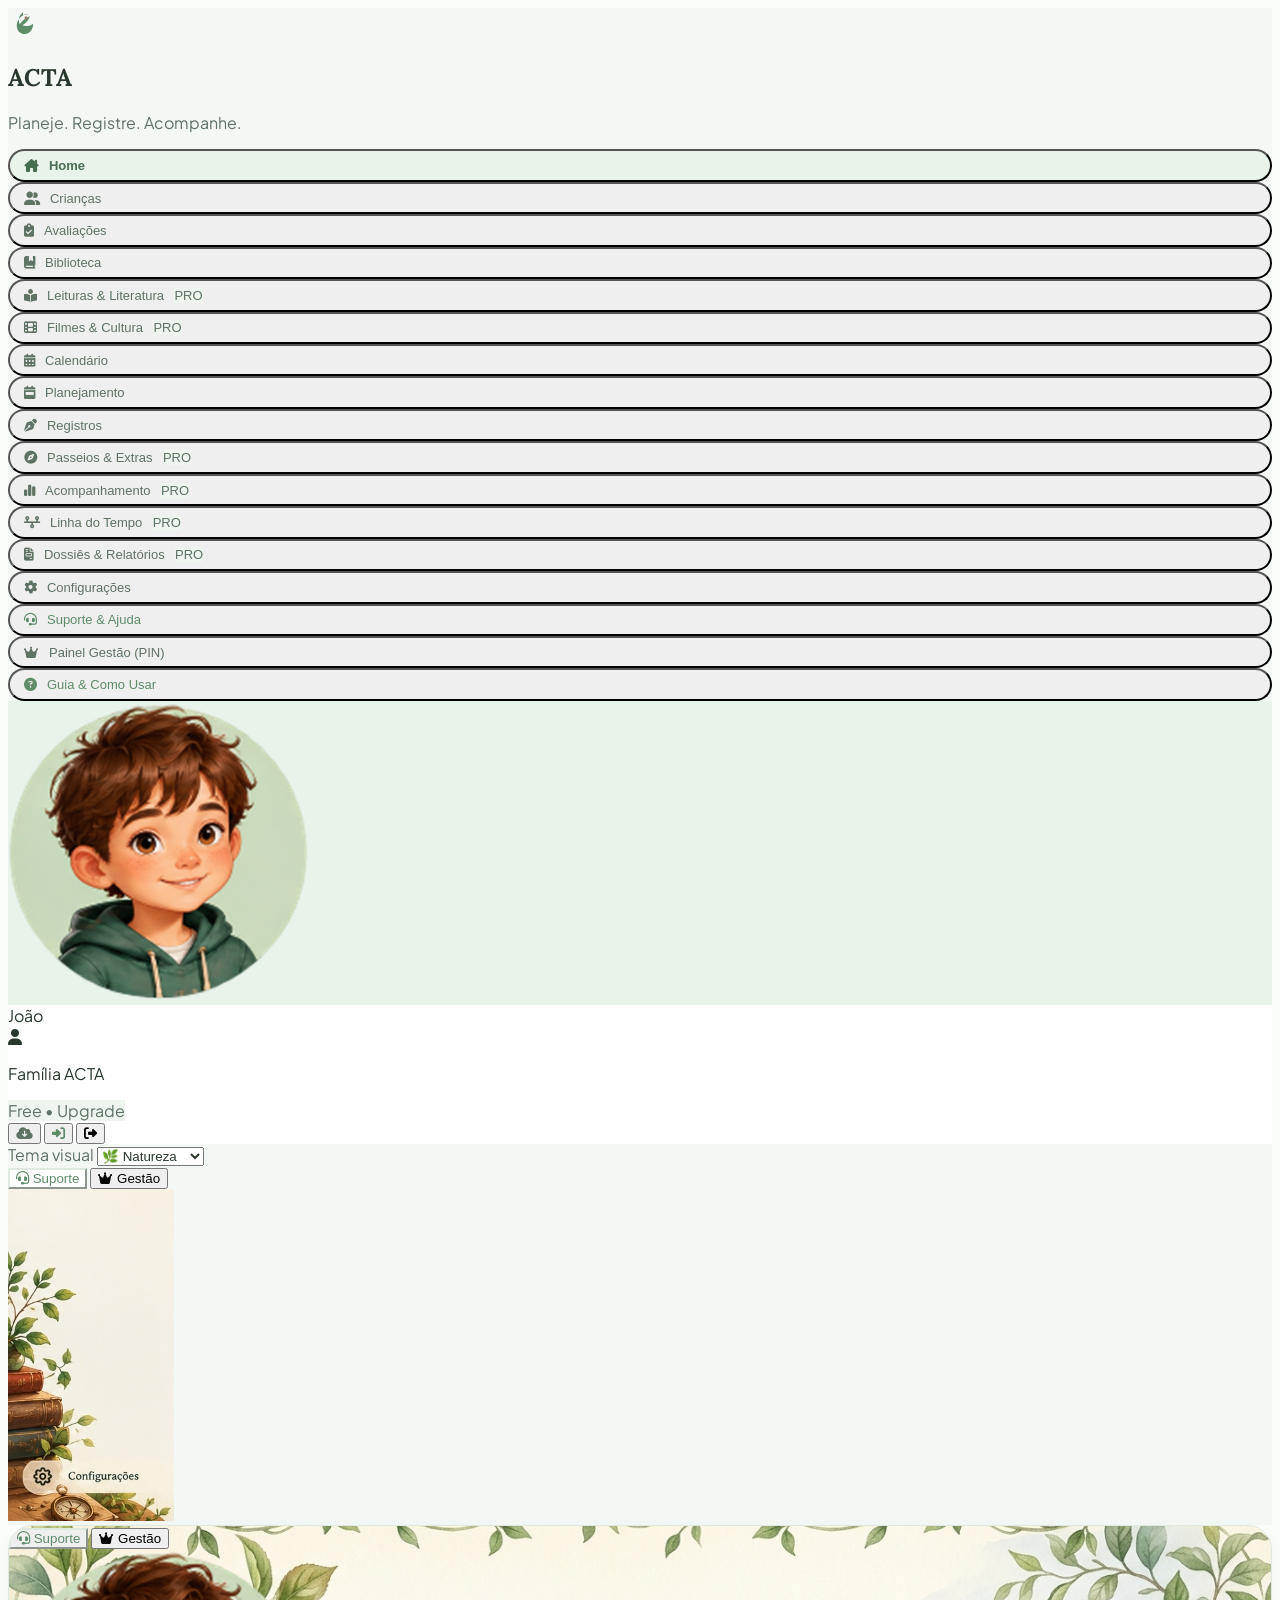
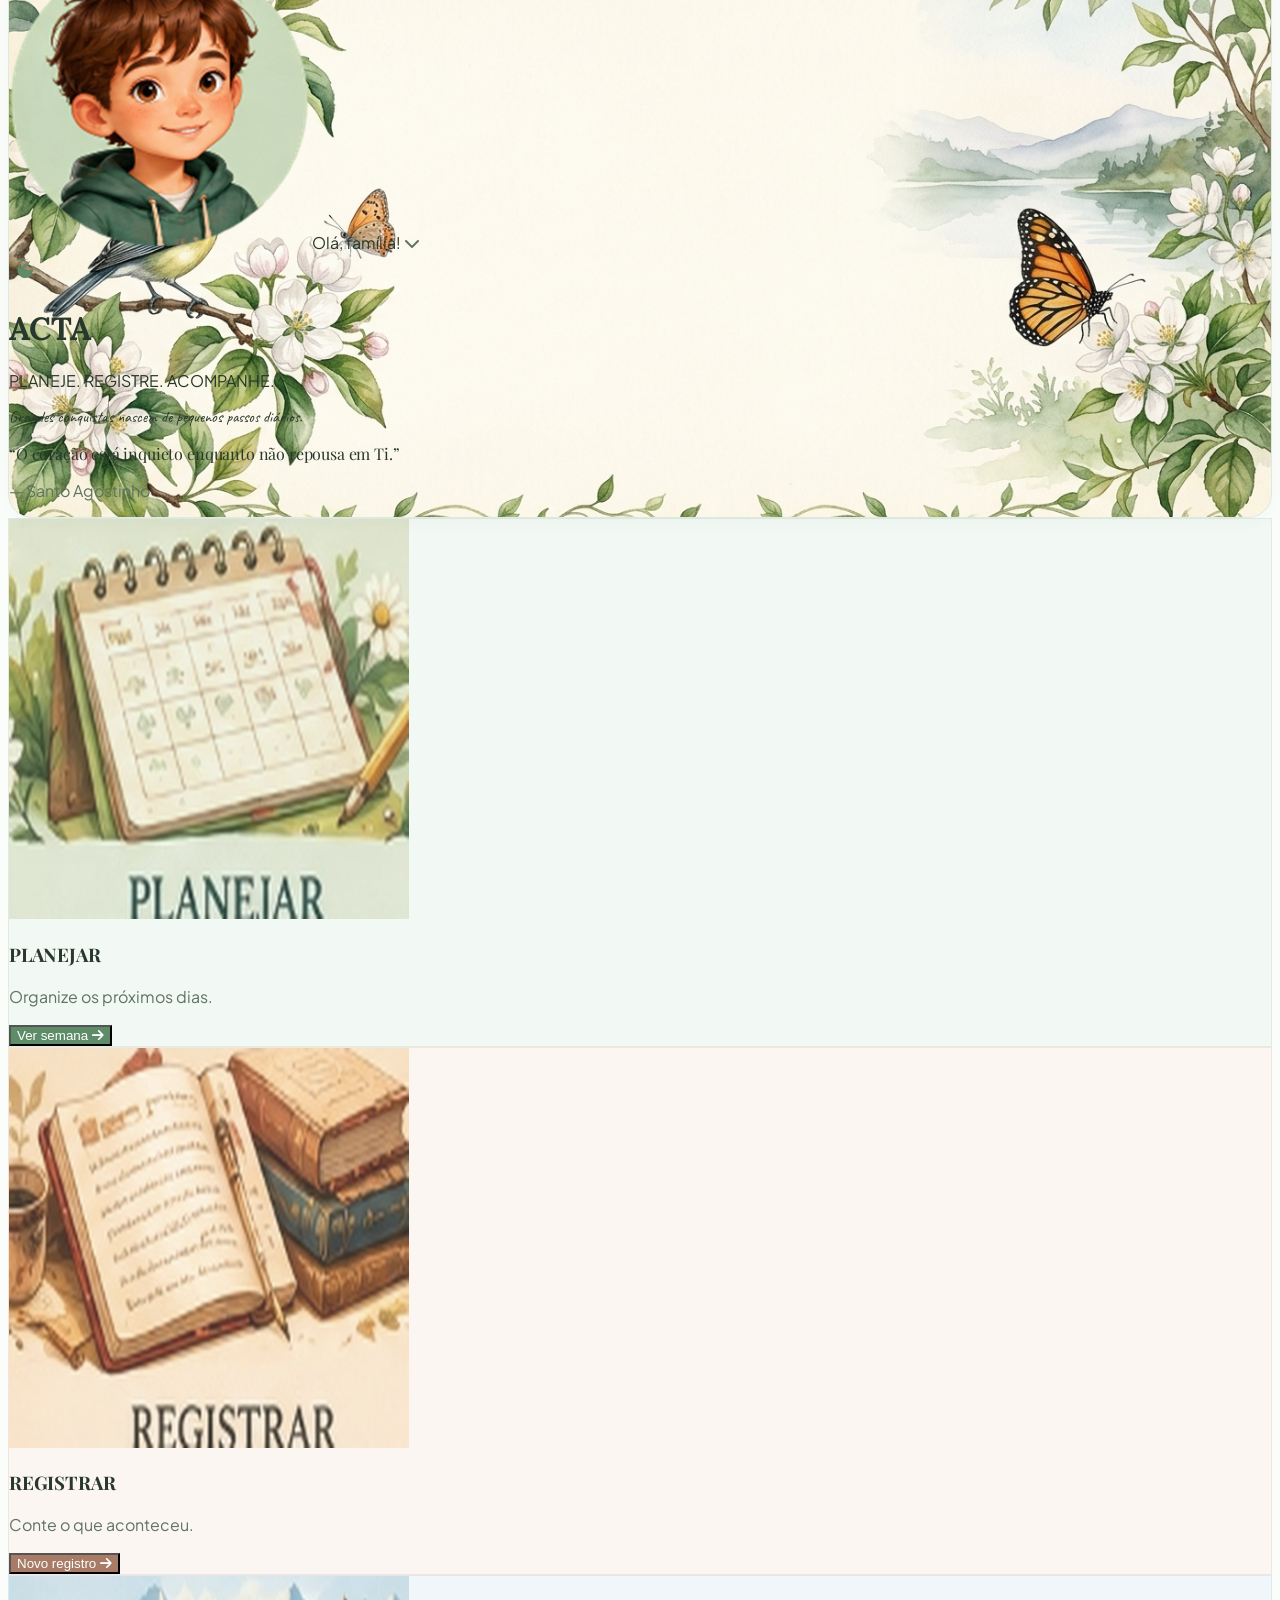
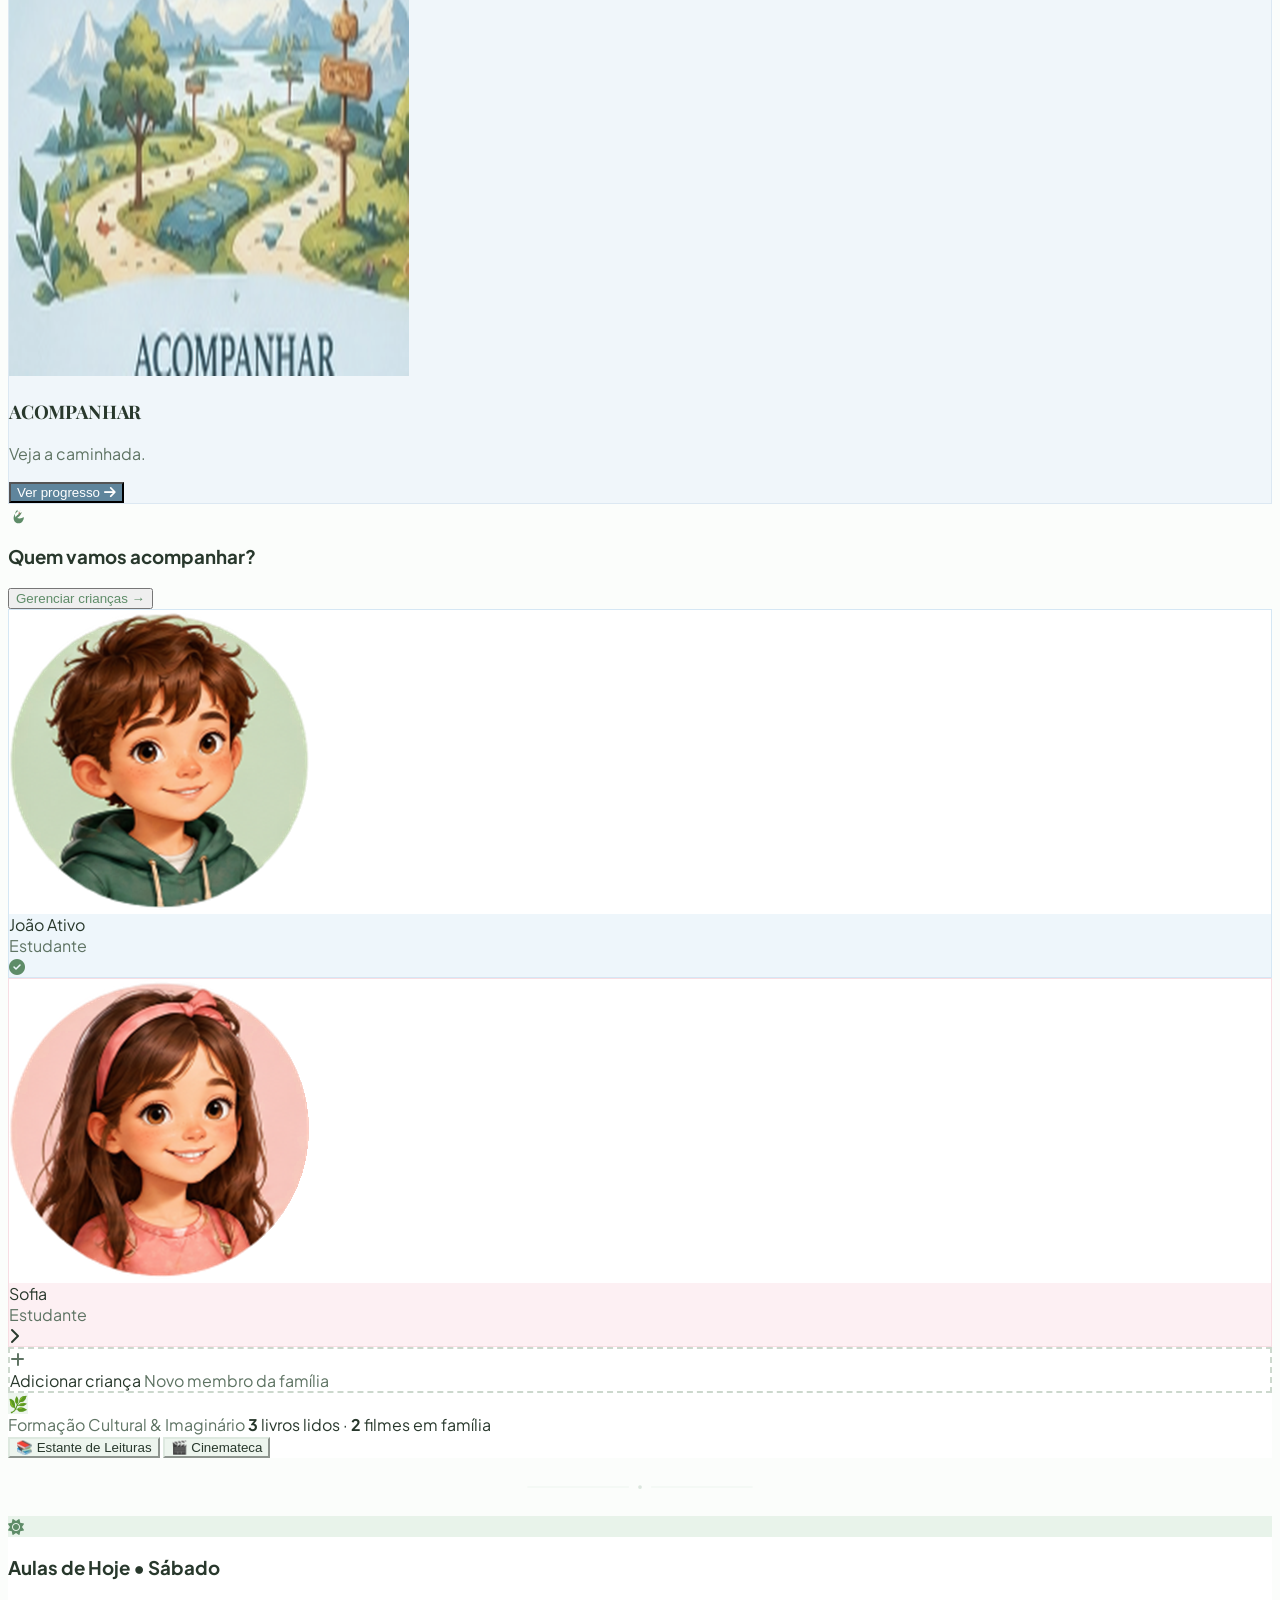
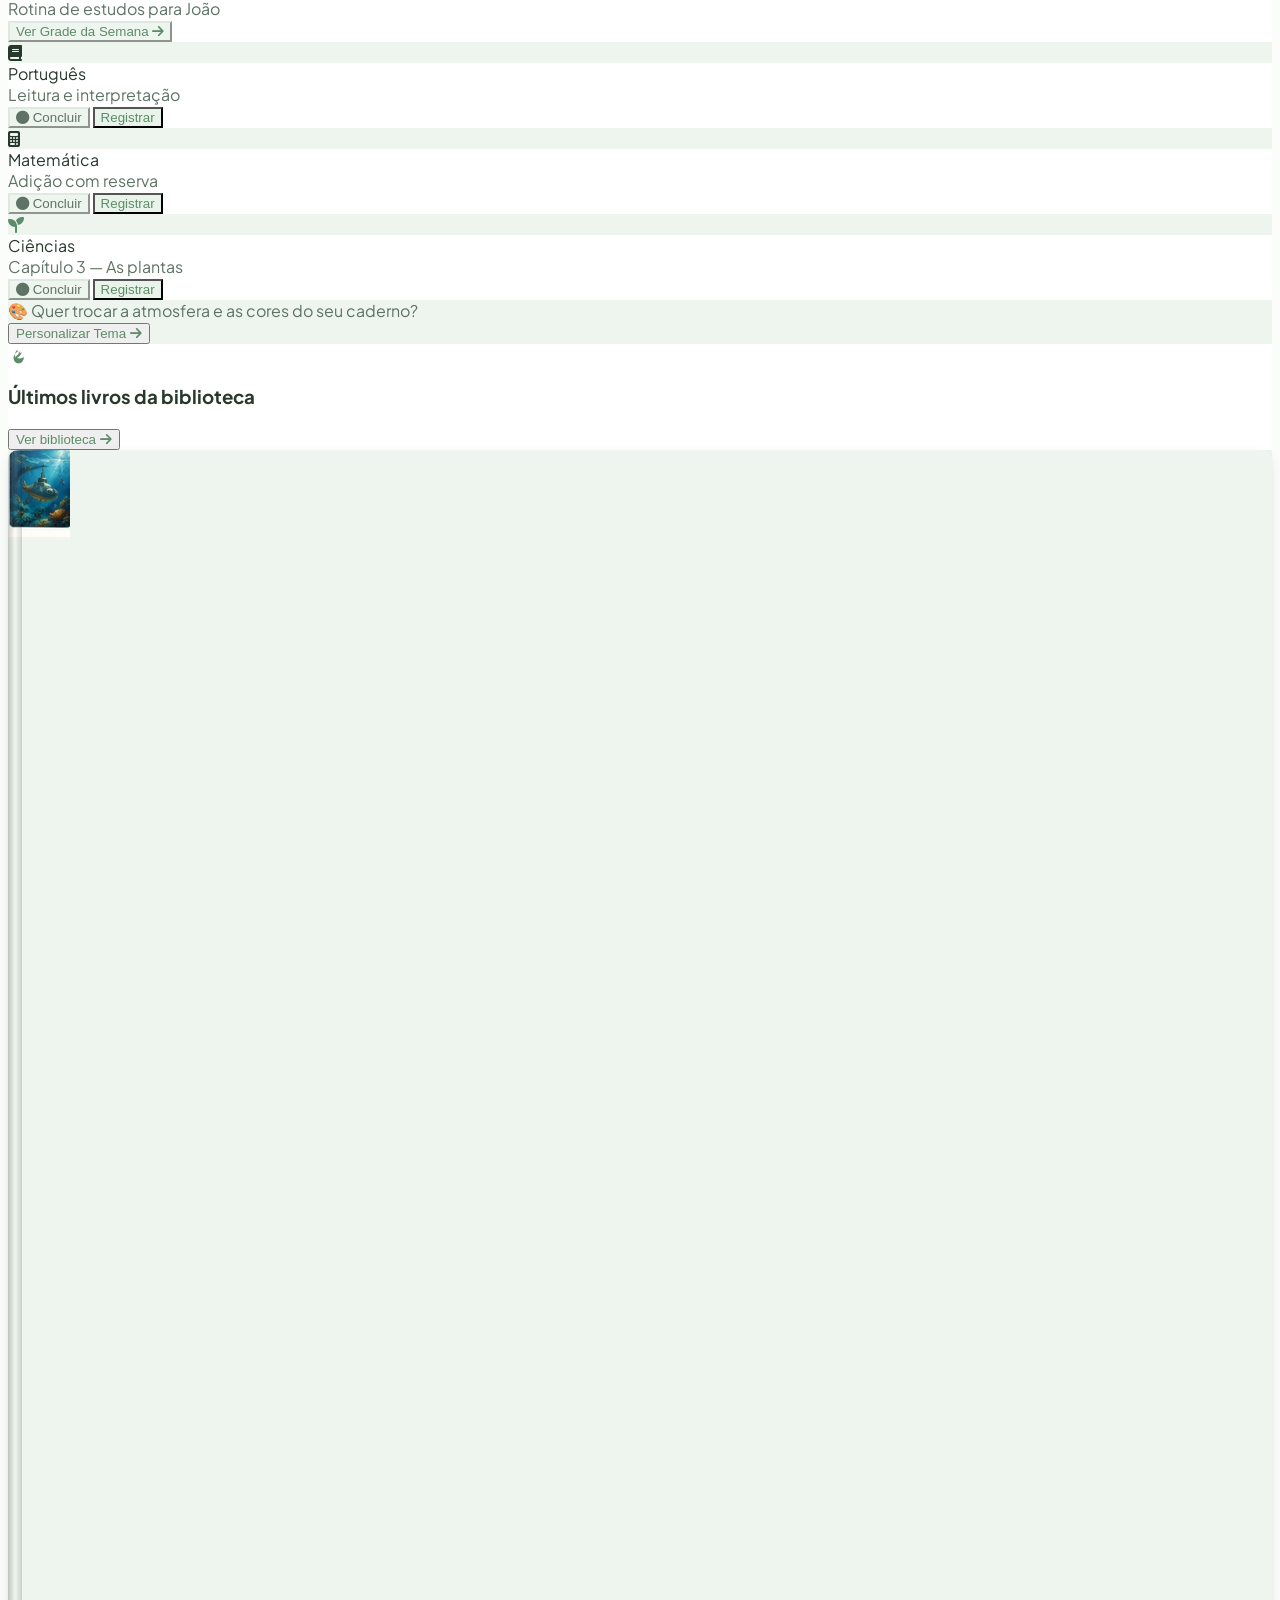
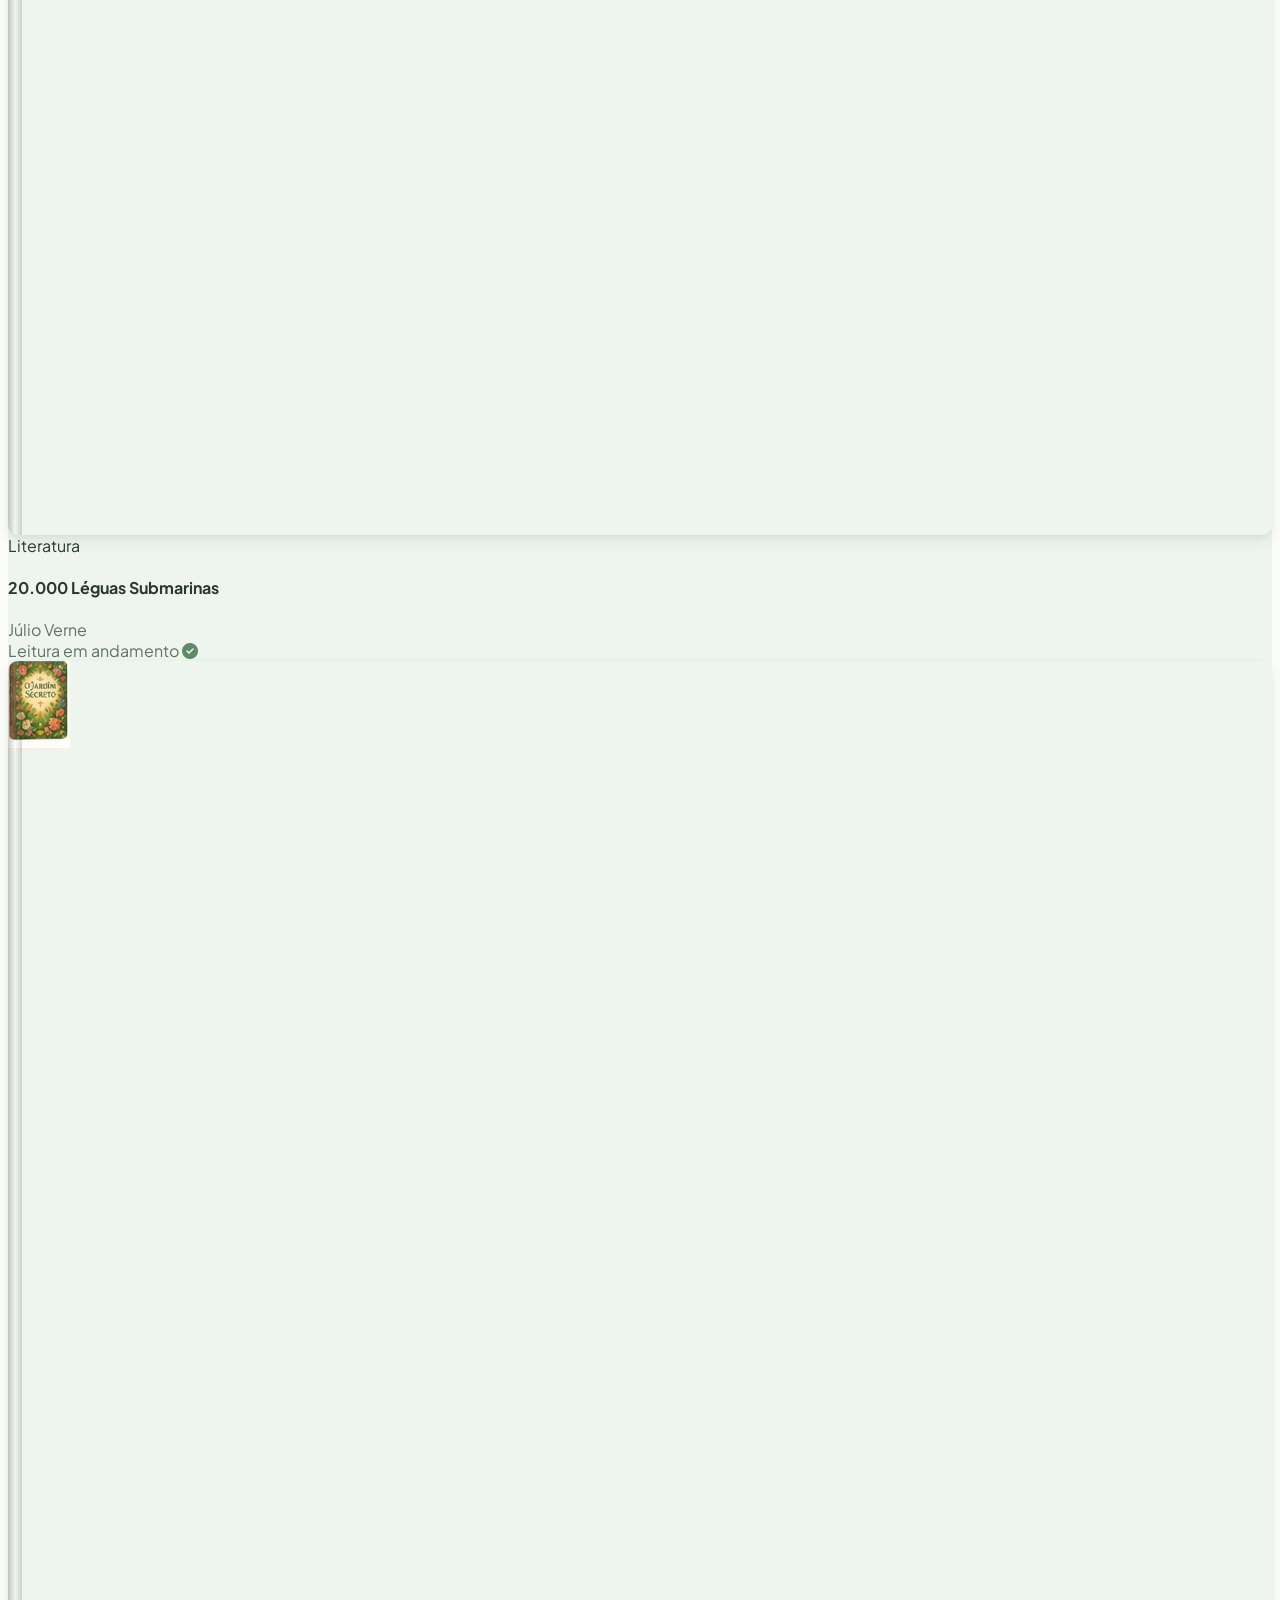
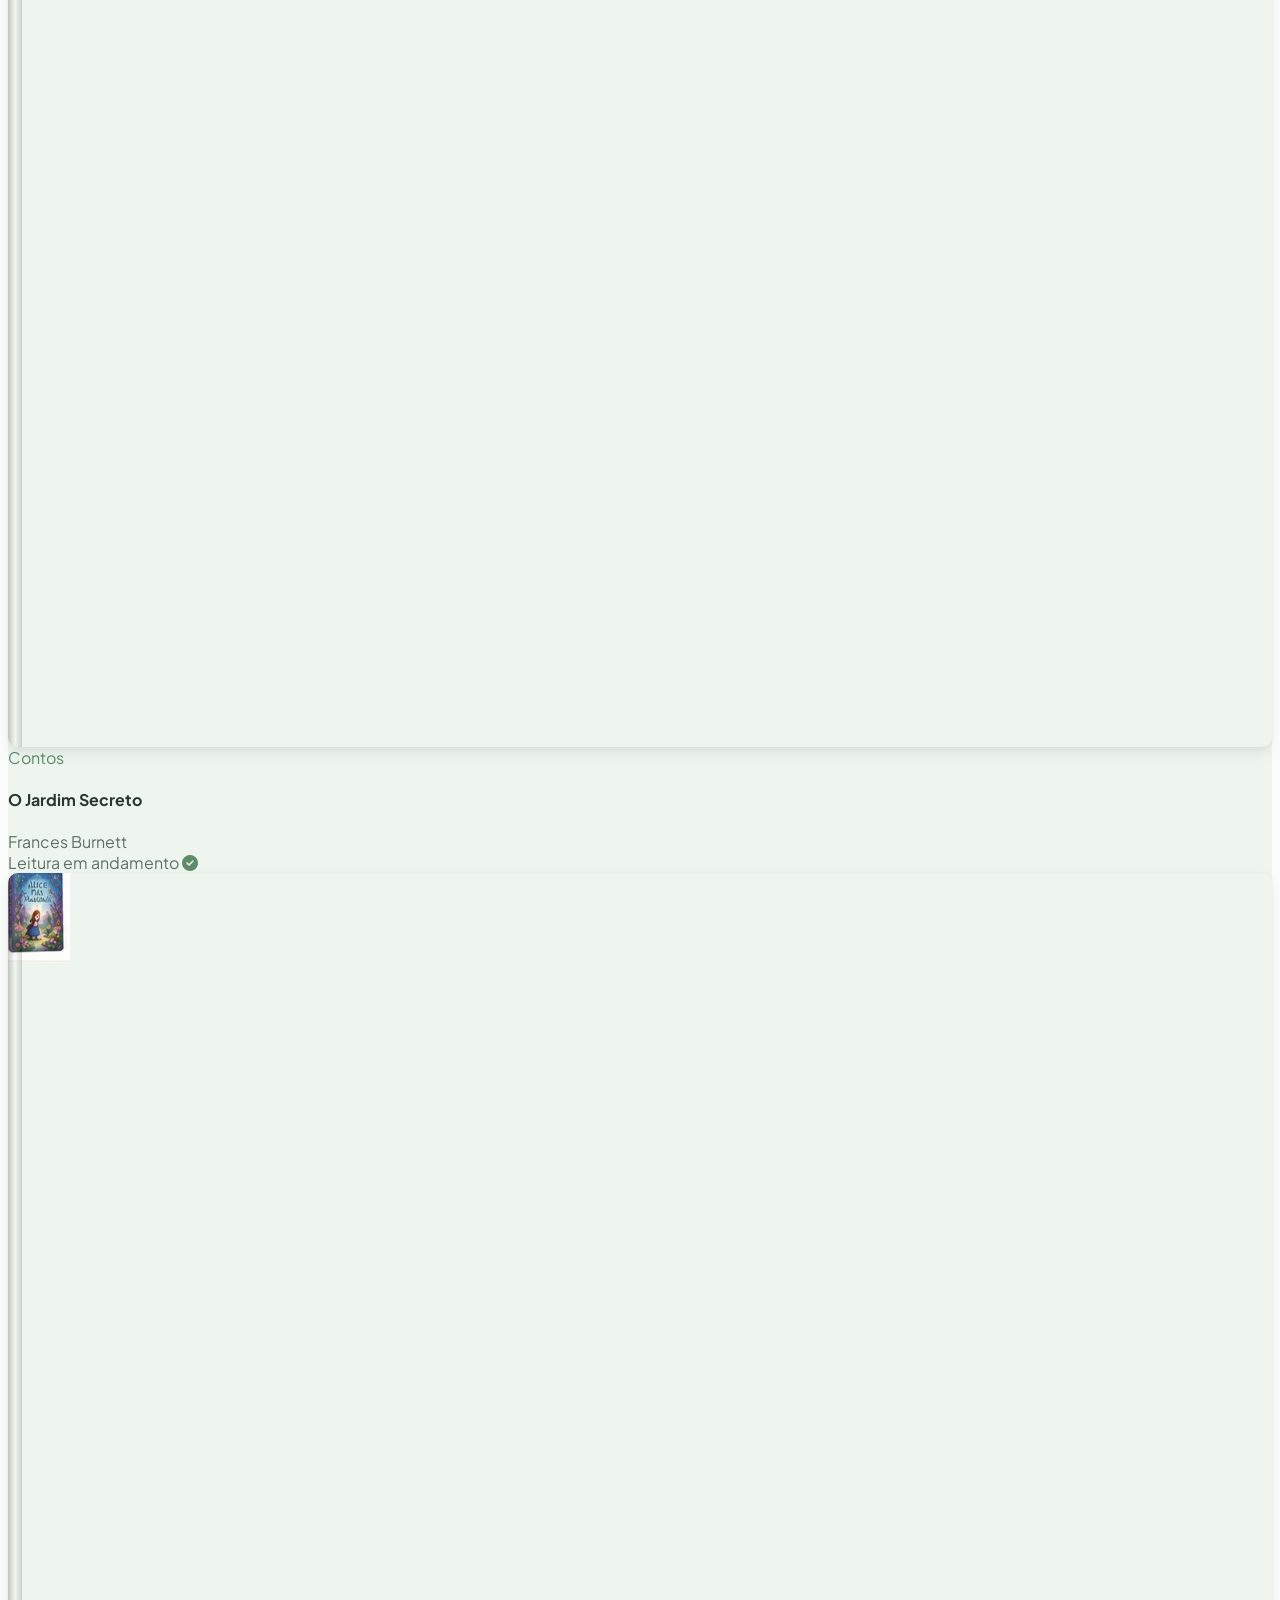
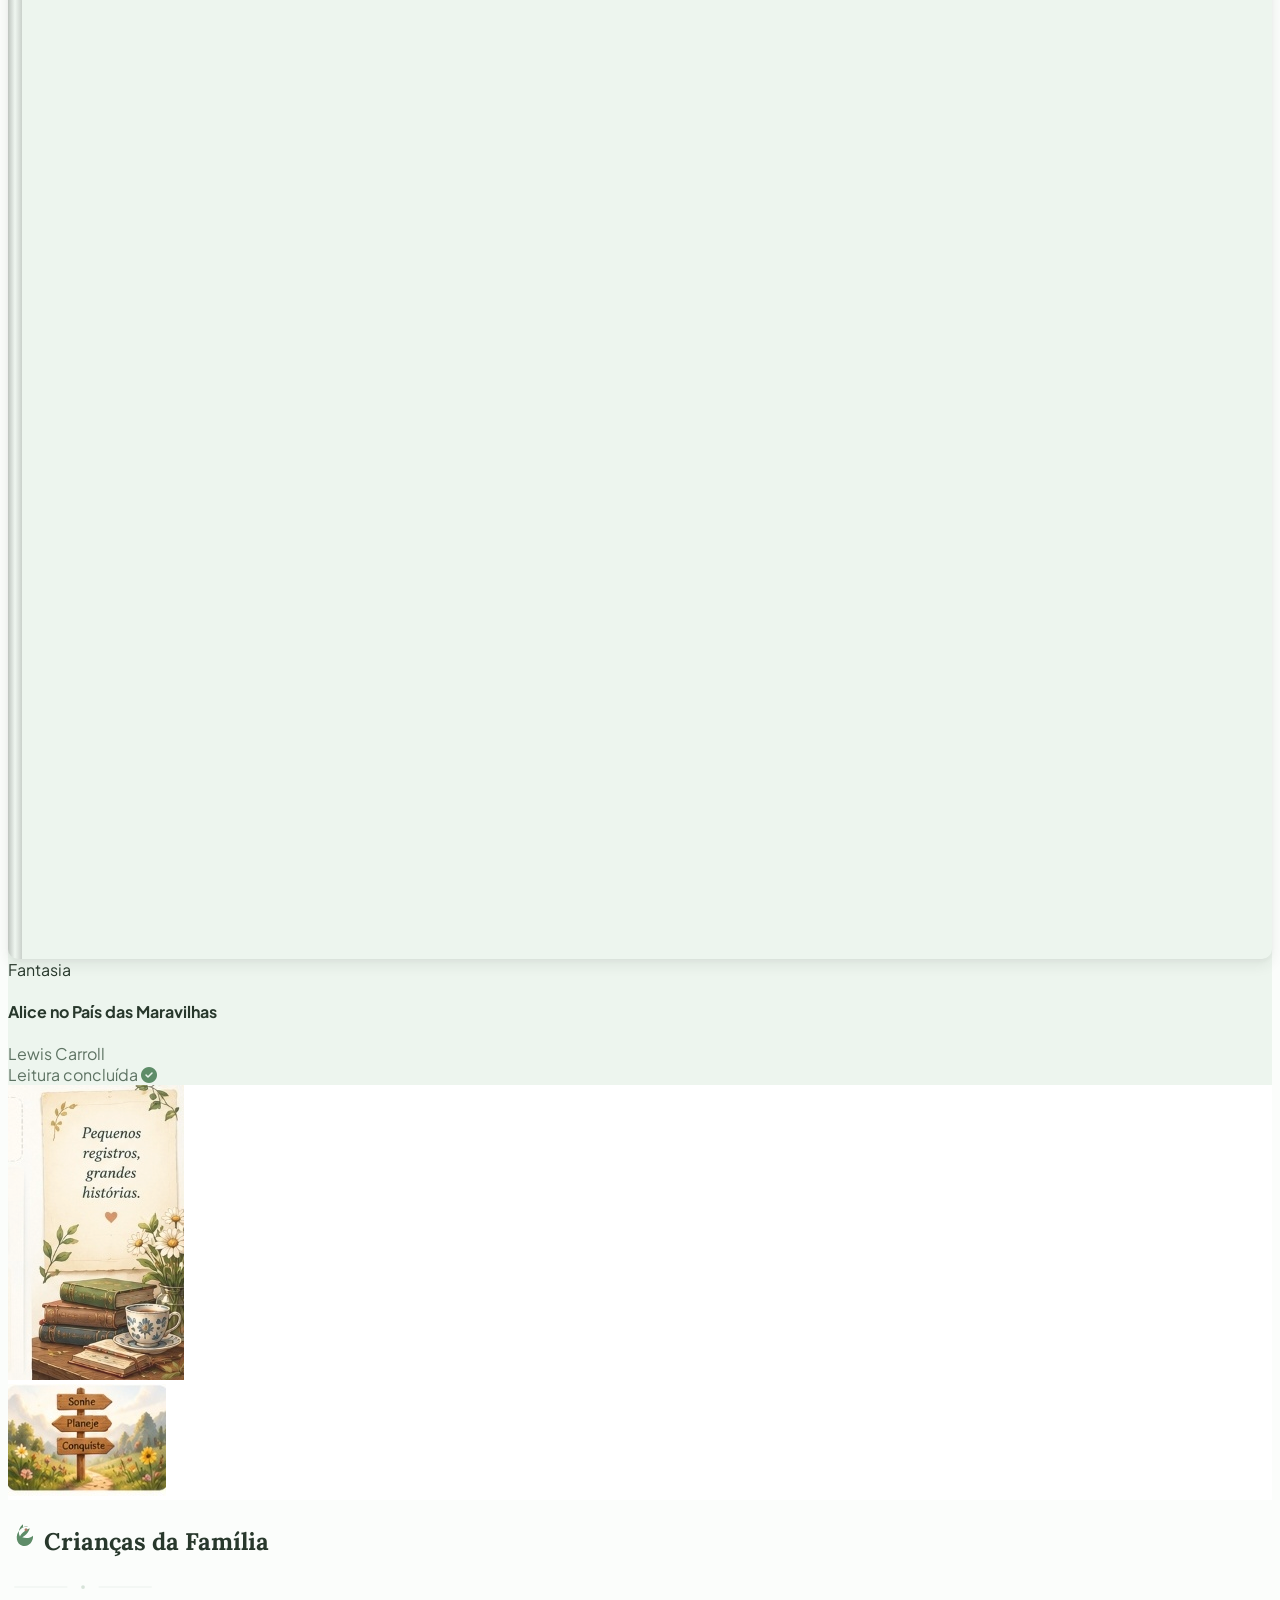
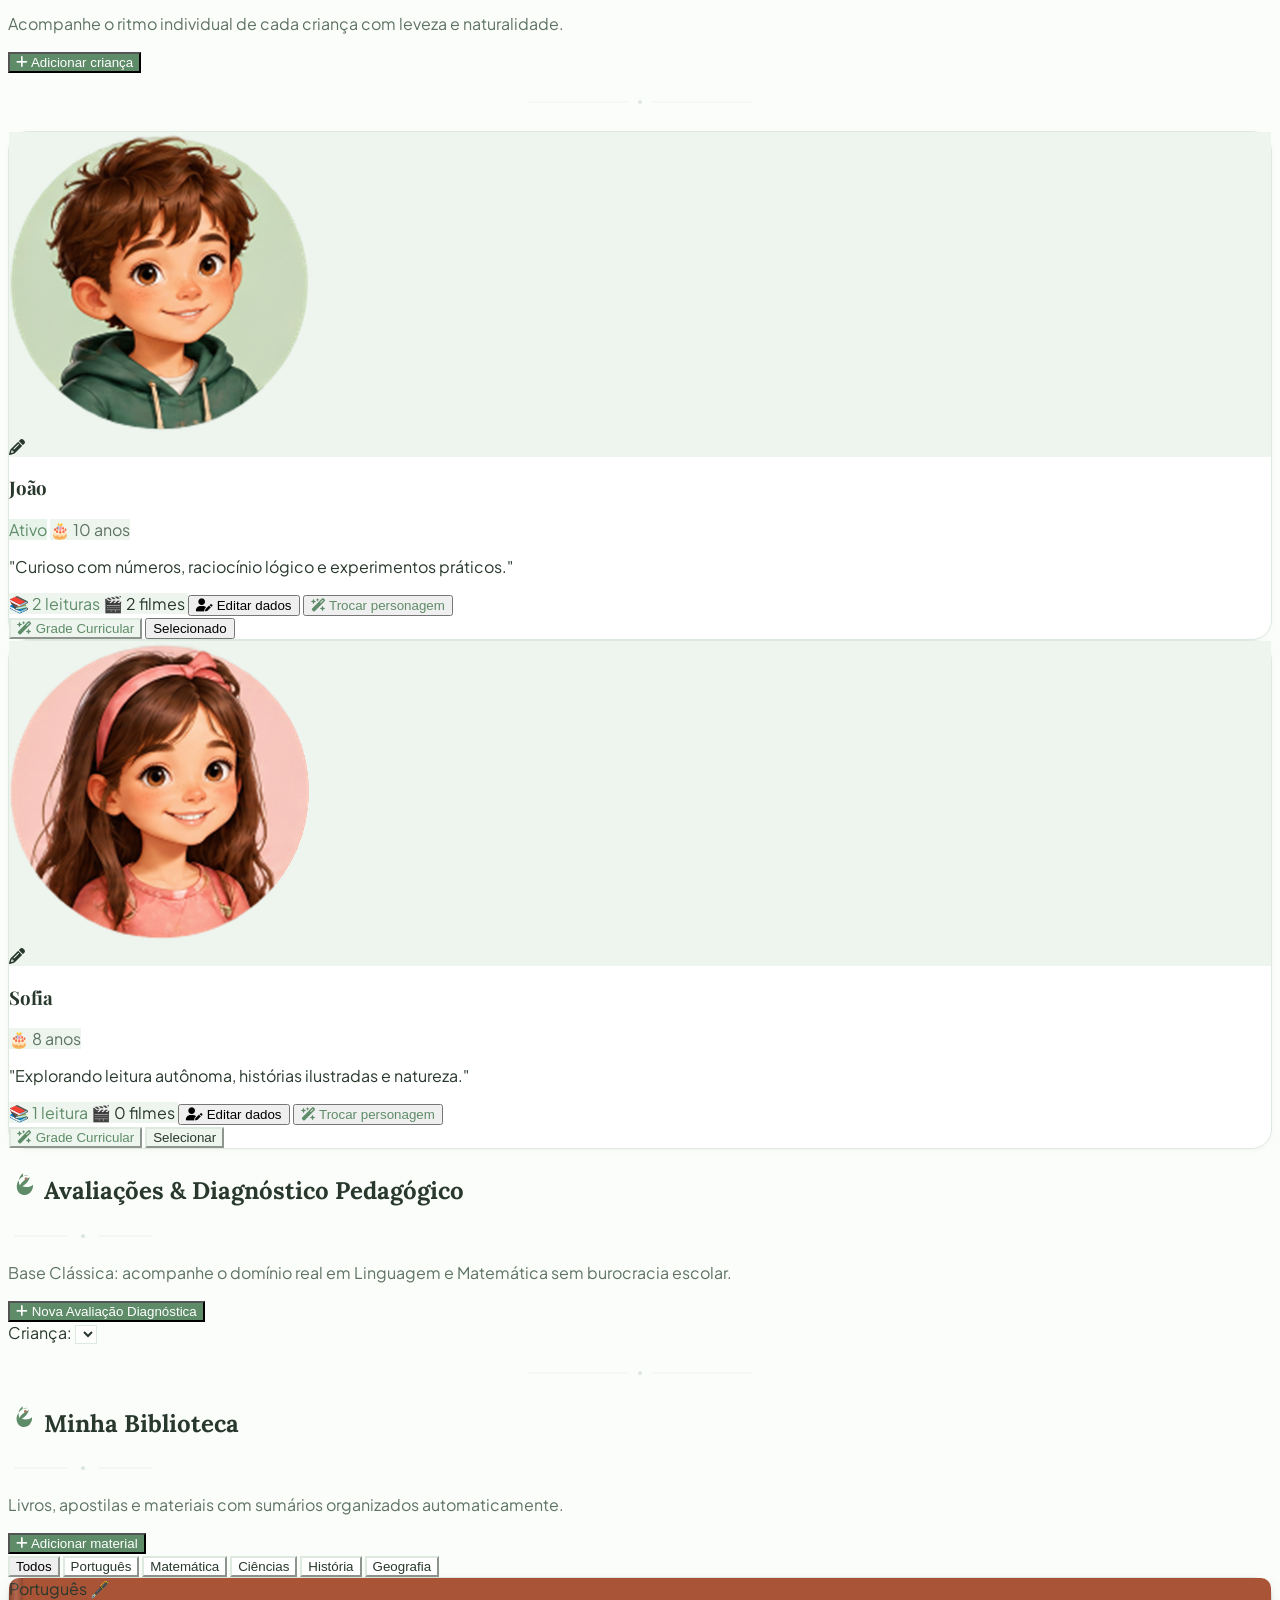
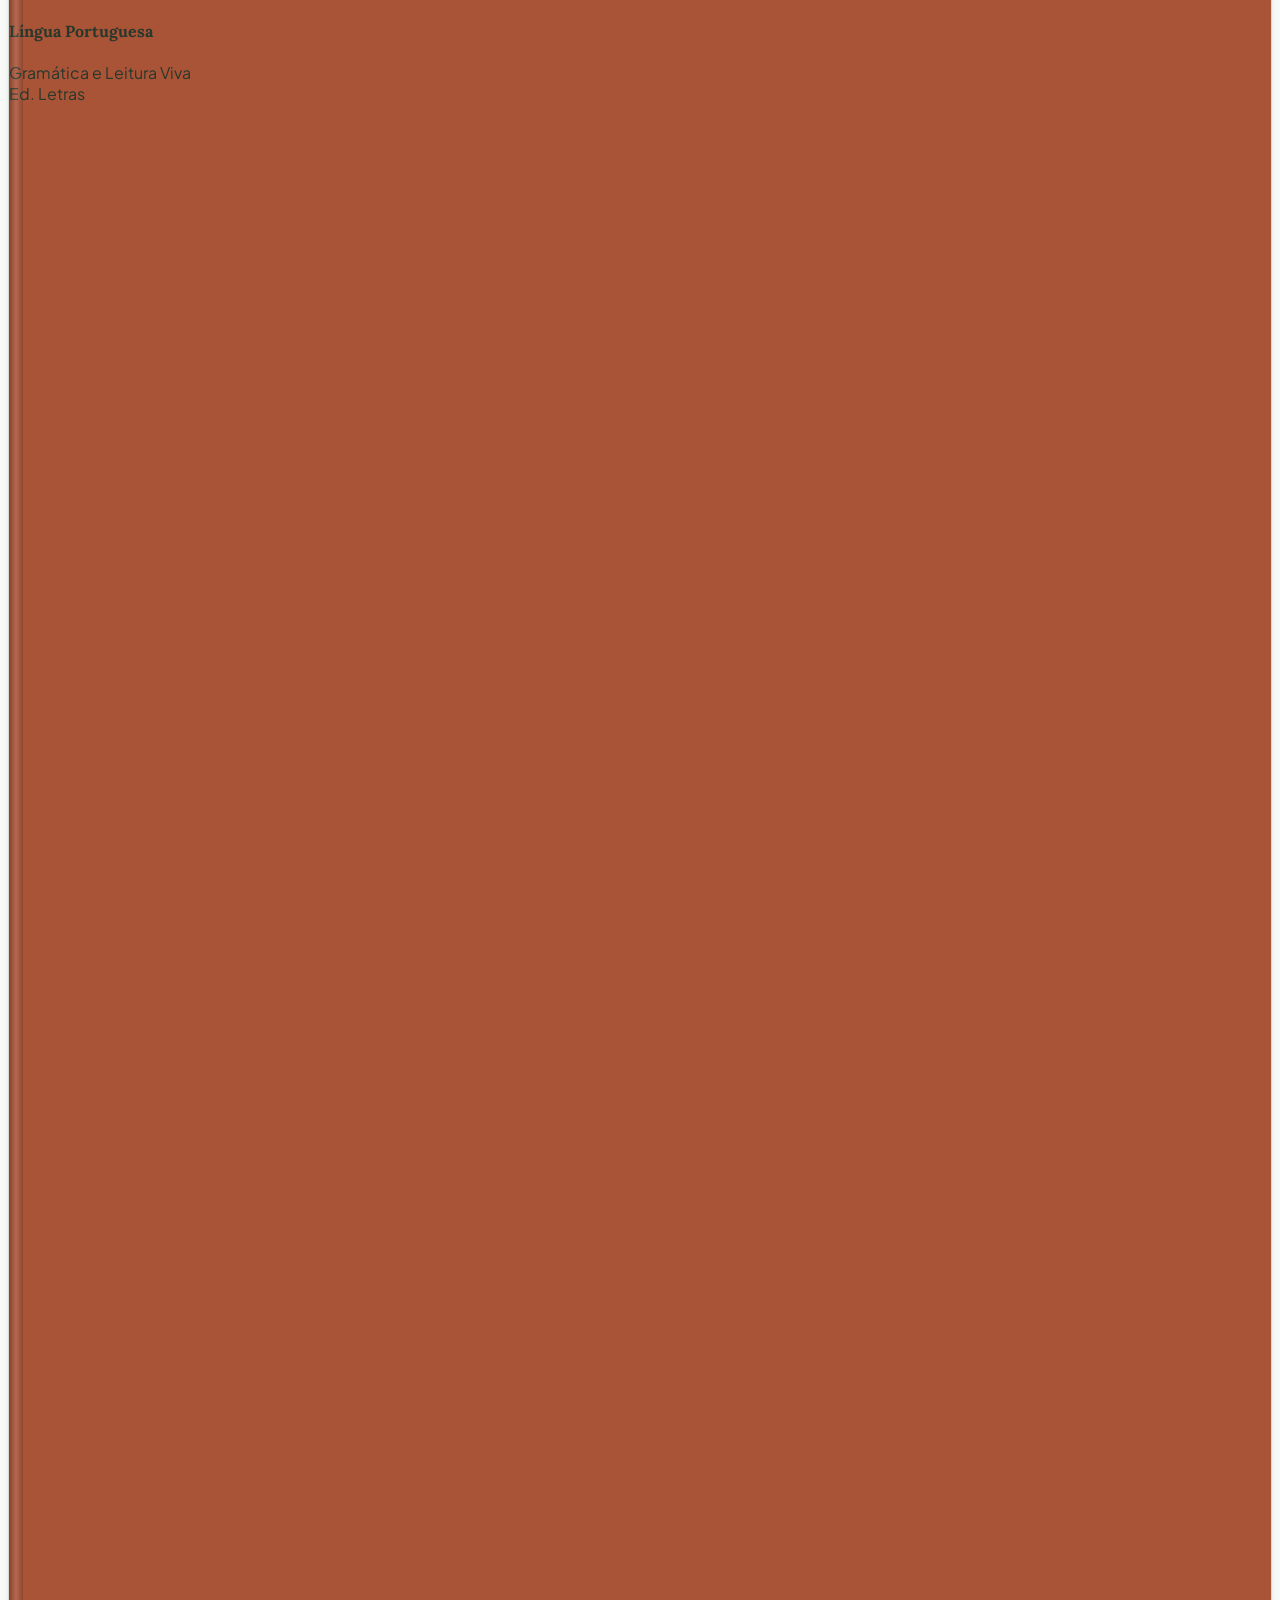
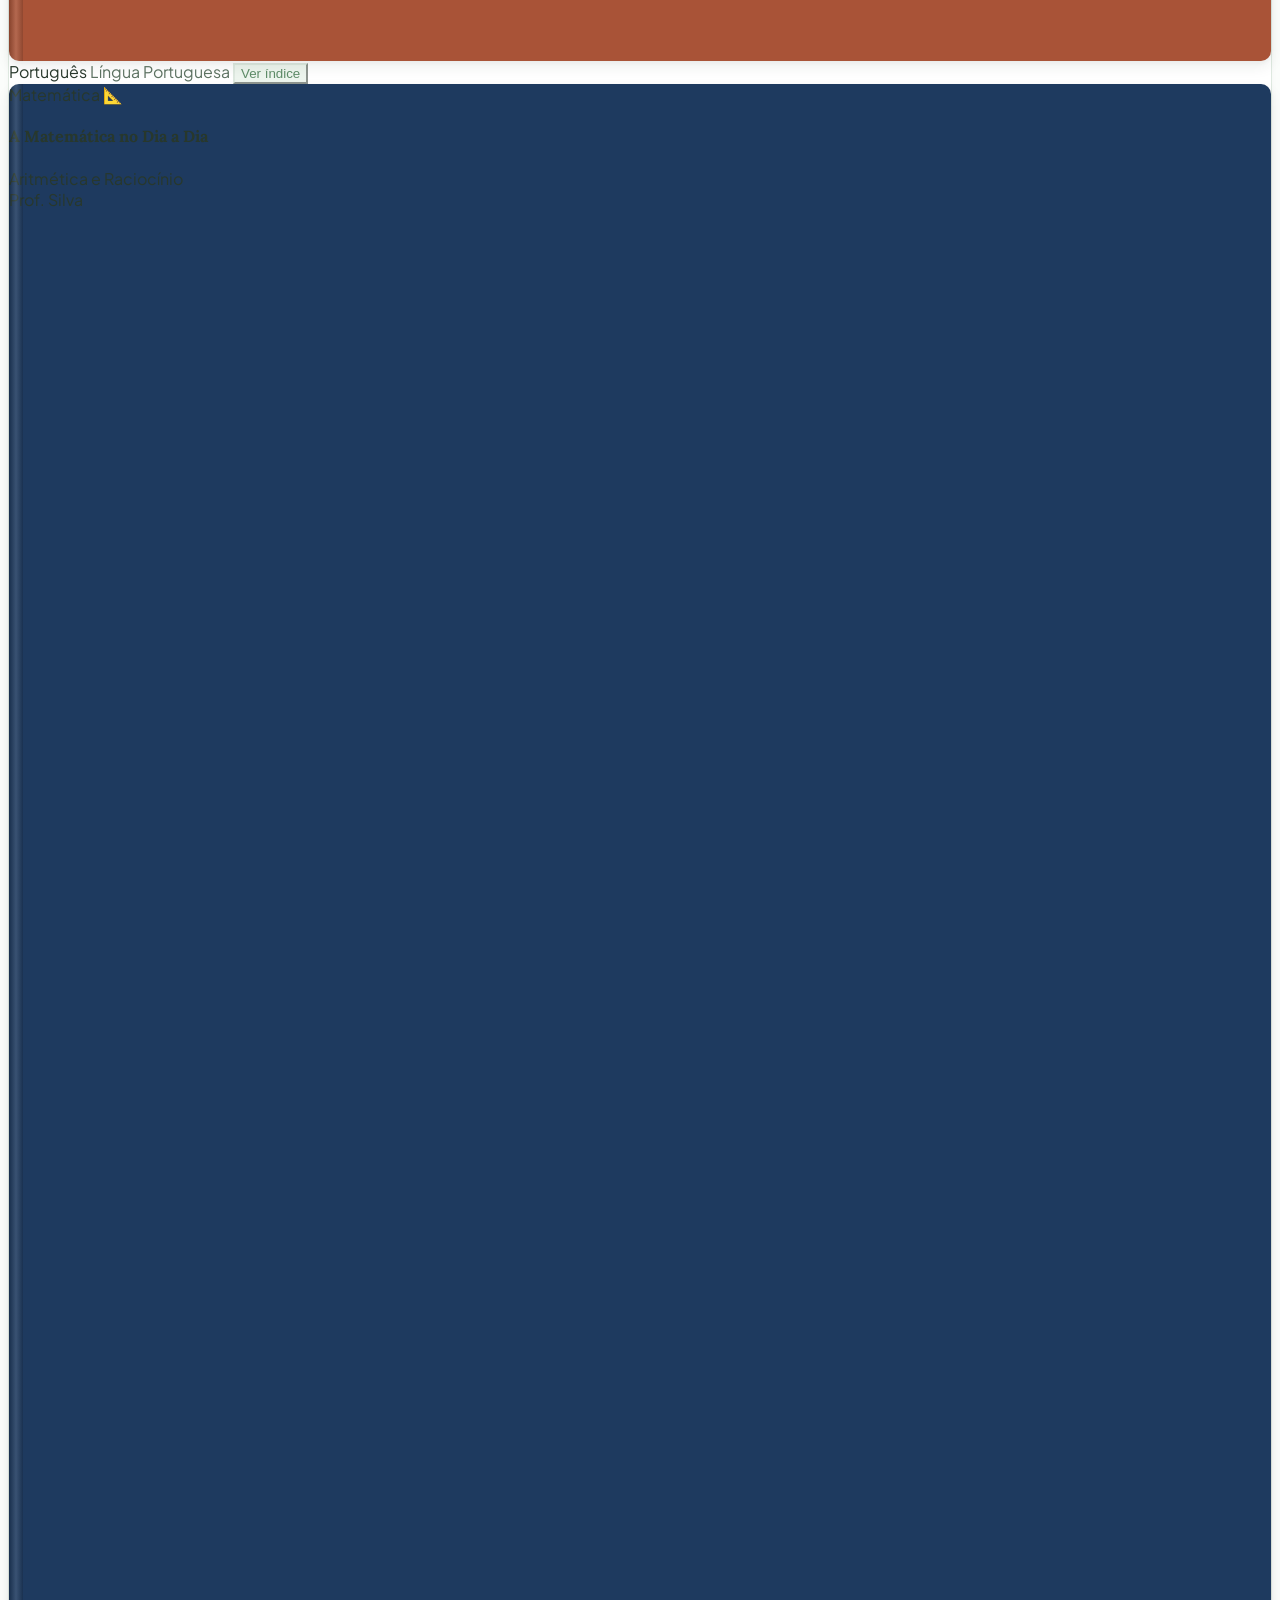
==== commit 1f4945be: "style: aplicacao de tons bebe aquarelados e suavizacao luminosa das imagens e banners" ====
--- a/index.html
+++ b/index.html
@@ -20,7 +20,7 @@
   <link rel="stylesheet" href="https://cdnjs.cloudflare.com/ajax/libs/font-awesome/6.4.0/css/all.min.css">
   
   <!-- Estilos e Temas do Planner ACTA -->
-  <link rel="stylesheet" href="css/style.css?v=20261012_suave">
+  <link rel="stylesheet" href="css/style.css?v=20261012_aquarela_bebe">
 </head>
 <body class="font-sans antialiased min-h-screen flex flex-col md:flex-row">
 
--- a/css/style.css
+++ b/css/style.css
@@ -10,290 +10,290 @@
   --font-title: 'Playfair Display', Georgia, serif;
   --font-script: 'Caveat', cursive, handwriting;
 
-  /* 🌿 Tema 1: Natureza (Aquarela verde-sálvia suave, marfim acolhedor) */
-  --bg-page: #FAF8F3;
-  --bg-sidebar: #F5F3EC;
+  /* 🌿 Tema 1: Natureza (Aquarela verde-menta bebê & sálvia clara) */
+  --bg-page: #FBFDFB;
+  --bg-sidebar: #F4F8F5;
   --bg-surface: #FFFFFF;
-  --bg-surface-soft: #F0EEE5;
-  --bg-card-hover: #F6F4EC;
-  --text-main: #2C362D;
-  --text-muted: #616E62;
-  --text-light: #859186;
-  --border-color: #DFDDD4;
-  --border-light: #EBE9E2;
-
-  --primary: #526E55; /* Verde-sálvia nobre, calmo e suave */
-  --primary-hover: #435A46;
-  --primary-light: #E6EDE7;
+  --bg-surface-soft: #EDF5EE;
+  --bg-card-hover: #F6FAF7;
+  --text-main: #28382C;
+  --text-muted: #5E7363;
+  --text-light: #8E9F92;
+  --border-color: #DEE9E0;
+  --border-light: #EBF2ED;
+
+  --primary: #5E8C68; /* Sálvia aquarelada suave */
+  --primary-hover: #4F7858;
+  --primary-light: #E8F3EA; /* Menta bebê claro */
   --primary-text: #FFFFFF;
 
-  --terracotta: #A37053;
-  --terracotta-hover: #8D5E43;
-  --terracotta-light: #F9EFE9;
-
-  --slate-blue: #537482;
-  --slate-blue-hover: #43606C;
-  --slate-blue-light: #E7EFF3;
-
-  --sidebar-active-bg: #E6EDE7;
-  --sidebar-active-text: #526E55;
-  --banner-bg: linear-gradient(135deg, #EFF4EF 0%, #FAF8F3 100%);
-  --card-planejar-bg: #F2F6F2;
-  --card-planejar-border: #DFE8E0;
-  --card-registrar-bg: #FAF5F0;
-  --card-registrar-border: #EDE2D8;
-  --card-acompanhar-bg: #F0F5F8;
-  --card-acompanhar-border: #DCE7ED;
+  --terracotta: #A87B66; /* Argila/damasco bebê aquarelado */
+  --terracotta-hover: #936754;
+  --terracotta-light: #FBF2EC;
+
+  --slate-blue: #5F859C; /* Azul bebê suave */
+  --slate-blue-hover: #4E7085;
+  --slate-blue-light: #EAF2F8;
+
+  --sidebar-active-bg: #E8F3EA;
+  --sidebar-active-text: #486E51;
+  --banner-bg: linear-gradient(135deg, #F0F7F2 0%, #FBFDFB 100%);
+  --card-planejar-bg: #F2F8F4;
+  --card-planejar-border: #DFECE2;
+  --card-registrar-bg: #FCF6F2;
+  --card-registrar-border: #F3E5DC;
+  --card-acompanhar-bg: #F0F6FA;
+  --card-acompanhar-border: #DCE8F2;
 
   --theme-watermark: none;
   --theme-watermark-size: 0 0;
 
   /* Ícone de cabeçalho sutil em sálvia */
-  --theme-badge-svg: url("data:image/svg+xml,%3Csvg xmlns='http://www.w3.org/2000/svg' viewBox='0 0 40 40'%3E%3Cpath fill='%23526E55' d='M20 6c-5 4-7 10-4 16 1-3 3-5 6-7 4-3 7-4 7-4s-1 3-3 6c-2 3-5 5-7 6 5 2 11 1 14-2 1 3-1 7-3 10-3 3-6 4-11 3-4-1-6-4-7-8-1-5 1-10 4-13 3-3 6-5 11-5-2 1-5 1-7 2z'/%3E%3Ccircle cx='24' cy='13' r='2' fill='%23A37053'/%3E%3C/svg%3E");
+  --theme-badge-svg: url("data:image/svg+xml,%3Csvg xmlns='http://www.w3.org/2000/svg' viewBox='0 0 40 40'%3E%3Cpath fill='%235E8C68' d='M20 6c-5 4-7 10-4 16 1-3 3-5 6-7 4-3 7-4 7-4s-1 3-3 6c-2 3-5 5-7 6 5 2 11 1 14-2 1 3-1 7-3 10-3 3-6 4-11 3-4-1-6-4-7-8-1-5 1-10 4-13 3-3 6-5 11-5-2 1-5 1-7 2z'/%3E%3Ccircle cx='24' cy='13' r='2' fill='%23A87B66'/%3E%3C/svg%3E");
   --theme-banner-ornament-svg: none;
   --theme-card-corner-svg: none;
-  --theme-header-vignette: url("data:image/svg+xml,%3Csvg xmlns='http://www.w3.org/2000/svg' viewBox='0 0 240 32'%3E%3Cpath d='M10 16h85m50 0h85' stroke='%23526E55' stroke-width='1' stroke-opacity='0.4'/%3E%3Ccircle cx='120' cy='16' r='3' fill='%23526E55' fill-opacity='0.6'/%3E%3C/svg%3E");
-  --theme-divider-svg: url("data:image/svg+xml,%3Csvg xmlns='http://www.w3.org/2000/svg' viewBox='0 0 320 24'%3E%3Cpath d='M10 12h135m30 0h135' stroke='%23526E55' stroke-width='1' stroke-opacity='0.3'/%3E%3Ccircle cx='160' cy='12' r='2.5' fill='%23526E55' fill-opacity='0.5'/%3E%3C/svg%3E");
-  --theme-bullet-svg: url("data:image/svg+xml,%3Csvg xmlns='http://www.w3.org/2000/svg' viewBox='0 0 16 16'%3E%3Ccircle cx='8' cy='8' r='3' fill='%23526E55' fill-opacity='0.7'/%3E%3C/svg%3E");
+  --theme-header-vignette: url("data:image/svg+xml,%3Csvg xmlns='http://www.w3.org/2000/svg' viewBox='0 0 240 32'%3E%3Cpath d='M10 16h85m50 0h85' stroke='%235E8C68' stroke-width='1' stroke-opacity='0.35'/%3E%3Ccircle cx='120' cy='16' r='3' fill='%235E8C68' fill-opacity='0.5'/%3E%3C/svg%3E");
+  --theme-divider-svg: url("data:image/svg+xml,%3Csvg xmlns='http://www.w3.org/2000/svg' viewBox='0 0 320 24'%3E%3Cpath d='M10 12h135m30 0h135' stroke='%235E8C68' stroke-width='1' stroke-opacity='0.25'/%3E%3Ccircle cx='160' cy='12' r='2.5' fill='%235E8C68' fill-opacity='0.45'/%3E%3C/svg%3E");
+  --theme-bullet-svg: url("data:image/svg+xml,%3Csvg xmlns='http://www.w3.org/2000/svg' viewBox='0 0 16 16'%3E%3Ccircle cx='8' cy='8' r='3' fill='%235E8C68' fill-opacity='0.65'/%3E%3C/svg%3E");
 
   --card-radius: 1.25rem;
-  --shadow-soft: 0 2px 8px rgba(44, 54, 45, 0.03), 0 1px 3px rgba(44, 54, 45, 0.02);
-  --shadow-md: 0 4px 14px rgba(44, 54, 45, 0.05), 0 2px 4px rgba(44, 54, 45, 0.02);
-}
-
-/* 📜 Tema 2: Clássico (Pergaminho suave, azul ardósia biblioteca) */
+  --shadow-soft: 0 2px 8px rgba(40, 56, 44, 0.025), 0 1px 3px rgba(40, 56, 44, 0.015);
+  --shadow-md: 0 4px 14px rgba(40, 56, 44, 0.04), 0 2px 4px rgba(40, 56, 44, 0.02);
+}
+
+/* 📜 Tema 2: Clássico (Aquarela Azul Bebê / Céu calmo e nuvem clara) */
 [data-theme="classico"] {
-  --bg-page: #FAF6EE;
-  --bg-sidebar: #F3EFE6;
+  --bg-page: #F8FAFD;
+  --bg-sidebar: #EFF4F9;
   --bg-surface: #FFFFFF;
-  --bg-surface-soft: #EDE7DC;
-  --bg-card-hover: #F5F0E6;
-  --text-main: #2E363E;
-  --text-muted: #626D77;
-  --text-light: #87929C;
-  --border-color: #DED7CB;
-  --border-light: #EBE5DB;
-
-  --primary: #4B667A; /* Azul ardósia biblioteca clássico suave */
-  --primary-hover: #3C5466;
-  --primary-light: #E4ECF2;
+  --bg-surface-soft: #E5EEF6;
+  --bg-card-hover: #F2F7FB;
+  --text-main: #243444;
+  --text-muted: #566C80;
+  --text-light: #849AB0;
+  --border-color: #D6E3EF;
+  --border-light: #E6EFF7;
+
+  --primary: #4F7E9F; /* Azul bebê aquarelado sereno */
+  --primary-hover: #3E6987;
+  --primary-light: #E6F0F8; /* Fundo azul bebê claro */
   --primary-text: #FFFFFF;
 
-  --terracotta: #A16B55;
-  --terracotta-hover: #8A5743;
-  --terracotta-light: #F8EFEA;
-
-  --slate-blue: #4B667A;
-  --slate-blue-hover: #3C5466;
-  --slate-blue-light: #E4ECF2;
-
-  --sidebar-active-bg: #E4ECF2;
-  --sidebar-active-text: #4B667A;
-  --banner-bg: linear-gradient(135deg, #EBF1F6 0%, #FAF6EE 100%);
-  --card-planejar-bg: #EEF3F7;
-  --card-planejar-border: #DCE5ED;
-  --card-registrar-bg: #F8EFEA;
-  --card-registrar-border: #EADBCE;
-  --card-acompanhar-bg: #EEF3F7;
-  --card-acompanhar-border: #DCE5ED;
+  --terracotta: #A87E68;
+  --terracotta-hover: #926A55;
+  --terracotta-light: #FAF2EC;
+
+  --slate-blue: #4F7E9F;
+  --slate-blue-hover: #3E6987;
+  --slate-blue-light: #E6F0F8;
+
+  --sidebar-active-bg: #E3EDF6;
+  --sidebar-active-text: #3D6A8A;
+  --banner-bg: linear-gradient(135deg, #ECF3F9 0%, #F8FAFD 100%);
+  --card-planejar-bg: #EEF5FA;
+  --card-planejar-border: #D8E6F2;
+  --card-registrar-bg: #FAF3EE;
+  --card-registrar-border: #EFE2D8;
+  --card-acompanhar-bg: #EEF5FA;
+  --card-acompanhar-border: #D8E6F2;
 
   --theme-watermark: none;
   --theme-watermark-size: 0 0;
 
-  --theme-badge-svg: url("data:image/svg+xml,%3Csvg xmlns='http://www.w3.org/2000/svg' viewBox='0 0 40 40'%3E%3Ccircle cx='20' cy='20' r='14' fill='none' stroke='%234B667A' stroke-width='1.5'/%3E%3Cpath fill='%234B667A' d='M14 16h5v9h-5zm7 0h5v9h-5zm-1-2l3-3 2 2-3 3z'/%3E%3C/svg%3E");
+  --theme-badge-svg: url("data:image/svg+xml,%3Csvg xmlns='http://www.w3.org/2000/svg' viewBox='0 0 40 40'%3E%3Ccircle cx='20' cy='20' r='14' fill='none' stroke='%234F7E9F' stroke-width='1.5'/%3E%3Cpath fill='%234F7E9F' d='M14 16h5v9h-5zm7 0h5v9h-5zm-1-2l3-3 2 2-3 3z'/%3E%3C/svg%3E");
   --theme-banner-ornament-svg: none;
   --theme-card-corner-svg: none;
-  --theme-header-vignette: url("data:image/svg+xml,%3Csvg xmlns='http://www.w3.org/2000/svg' viewBox='0 0 240 32'%3E%3Cpath d='M10 16h85m50 0h85' stroke='%234B667A' stroke-width='1' stroke-opacity='0.4'/%3E%3Ccircle cx='120' cy='16' r='3' fill='%234B667A' fill-opacity='0.6'/%3E%3C/svg%3E");
-  --theme-divider-svg: url("data:image/svg+xml,%3Csvg xmlns='http://www.w3.org/2000/svg' viewBox='0 0 320 24'%3E%3Cpath d='M10 12h135m30 0h135' stroke='%234B667A' stroke-width='1' stroke-opacity='0.3'/%3E%3Ccircle cx='160' cy='12' r='2.5' fill='%234B667A' fill-opacity='0.5'/%3E%3C/svg%3E");
-  --theme-bullet-svg: url("data:image/svg+xml,%3Csvg xmlns='http://www.w3.org/2000/svg' viewBox='0 0 16 16'%3E%3Ccircle cx='8' cy='8' r='3' fill='%234B667A' fill-opacity='0.7'/%3E%3C/svg%3E");
-}
-
-/* ☀️ Tema 3: Alegre (Manhã suave, ocre e dourado amanteigado em aquarela) */
+  --theme-header-vignette: url("data:image/svg+xml,%3Csvg xmlns='http://www.w3.org/2000/svg' viewBox='0 0 240 32'%3E%3Cpath d='M10 16h85m50 0h85' stroke='%234F7E9F' stroke-width='1' stroke-opacity='0.35'/%3E%3Ccircle cx='120' cy='16' r='3' fill='%234F7E9F' fill-opacity='0.5'/%3E%3C/svg%3E");
+  --theme-divider-svg: url("data:image/svg+xml,%3Csvg xmlns='http://www.w3.org/2000/svg' viewBox='0 0 320 24'%3E%3Cpath d='M10 12h135m30 0h135' stroke='%234F7E9F' stroke-width='1' stroke-opacity='0.25'/%3E%3Ccircle cx='160' cy='12' r='2.5' fill='%234F7E9F' fill-opacity='0.45'/%3E%3C/svg%3E");
+  --theme-bullet-svg: url("data:image/svg+xml,%3Csvg xmlns='http://www.w3.org/2000/svg' viewBox='0 0 16 16'%3E%3Ccircle cx='8' cy='8' r='3' fill='%234F7E9F' fill-opacity='0.65'/%3E%3C/svg%3E");
+}
+
+/* ☀️ Tema 3: Alegre (Aquarela Amarelo Bebê / Manteiga doce e luz suave) */
 [data-theme="alegre"] {
-  --bg-page: #FFFDF5;
-  --bg-sidebar: #FBF7EC;
+  --bg-page: #FFFDF7;
+  --bg-sidebar: #FAF6EB;
   --bg-surface: #FFFFFF;
-  --bg-surface-soft: #F7EED8;
-  --bg-card-hover: #FAF4E6;
-  --text-main: #363228;
-  --text-muted: #6D675A;
-  --text-light: #948C7D;
-  --border-color: #E6DFCE;
-  --border-light: #F0EADF;
-
-  --primary: #B88A3B; /* Dourado âmbar suave e aquarelado */
-  --primary-hover: #9E742E;
-  --primary-light: #F8F0DD;
+  --bg-surface-soft: #F5EED8;
+  --bg-card-hover: #FBF7ED;
+  --text-main: #363022;
+  --text-muted: #6B624E;
+  --text-light: #968B73;
+  --border-color: #E8E0C8;
+  --border-light: #F2ECDC;
+
+  --primary: #A67C2E; /* Dourado suave amanteigado em aquarela */
+  --primary-hover: #8F6923;
+  --primary-light: #FAF3DE; /* Amarelo bebê aquarelado */
   --primary-text: #FFFFFF;
 
-  --terracotta: #B86E4B;
-  --terracotta-hover: #9E5B3B;
-  --terracotta-light: #FDF1EA;
-
-  --slate-blue: #51758C;
-  --slate-blue-hover: #416074;
-  --slate-blue-light: #E8F0F5;
-
-  --sidebar-active-bg: #F8F0DD;
-  --sidebar-active-text: #B88A3B;
-  --banner-bg: linear-gradient(135deg, #FAF3E3 0%, #FFFDF5 100%);
-  --card-planejar-bg: #F9F4E8;
-  --card-planejar-border: #EFE4CC;
-  --card-registrar-bg: #FDF4ED;
-  --card-registrar-border: #F3E0D4;
-  --card-acompanhar-bg: #EDF3F7;
-  --card-acompanhar-border: #D8E5ED;
+  --terracotta: #AD7150;
+  --terracotta-hover: #965E40;
+  --terracotta-light: #FAF1EB;
+
+  --slate-blue: #5C8296;
+  --slate-blue-hover: #4B6E80;
+  --slate-blue-light: #ECF3F7;
+
+  --sidebar-active-bg: #F7EFCF;
+  --sidebar-active-text: #8A641E;
+  --banner-bg: linear-gradient(135deg, #FAF4E4 0%, #FFFDF7 100%);
+  --card-planejar-bg: #FBF6E9;
+  --card-planejar-border: #EDE4CC;
+  --card-registrar-bg: #FCF4ED;
+  --card-registrar-border: #F3E3D7;
+  --card-acompanhar-bg: #F2F7FA;
+  --card-acompanhar-border: #DEE9F0;
 
   --theme-watermark: none;
   --theme-watermark-size: 0 0;
 
-  --theme-badge-svg: url("data:image/svg+xml,%3Csvg xmlns='http://www.w3.org/2000/svg' viewBox='0 0 40 40'%3E%3Ccircle cx='20' cy='20' r='7' fill='%23B88A3B'/%3E%3Ccircle cx='20' cy='8' r='2' fill='%23B88A3B'/%3E%3Ccircle cx='20' cy='32' r='2' fill='%23B88A3B'/%3E%3Ccircle cx='8' cy='20' r='2' fill='%23B88A3B'/%3E%3Ccircle cx='32' cy='20' r='2' fill='%23B88A3B'/%3E%3C/svg%3E");
+  --theme-badge-svg: url("data:image/svg+xml,%3Csvg xmlns='http://www.w3.org/2000/svg' viewBox='0 0 40 40'%3E%3Ccircle cx='20' cy='20' r='7' fill='%23A67C2E'/%3E%3Ccircle cx='20' cy='8' r='2' fill='%23A67C2E'/%3E%3Ccircle cx='20' cy='32' r='2' fill='%23A67C2E'/%3E%3Ccircle cx='8' cy='20' r='2' fill='%23A67C2E'/%3E%3Ccircle cx='32' cy='20' r='2' fill='%23A67C2E'/%3E%3C/svg%3E");
   --theme-banner-ornament-svg: none;
   --theme-card-corner-svg: none;
-  --theme-header-vignette: url("data:image/svg+xml,%3Csvg xmlns='http://www.w3.org/2000/svg' viewBox='0 0 240 32'%3E%3Cpath d='M10 16h85m50 0h85' stroke='%23B88A3B' stroke-width='1' stroke-opacity='0.4'/%3E%3Ccircle cx='120' cy='16' r='3' fill='%23B88A3B' fill-opacity='0.6'/%3E%3C/svg%3E");
-  --theme-divider-svg: url("data:image/svg+xml,%3Csvg xmlns='http://www.w3.org/2000/svg' viewBox='0 0 320 24'%3E%3Cpath d='M10 12h135m30 0h135' stroke='%23B88A3B' stroke-width='1' stroke-opacity='0.3'/%3E%3Ccircle cx='160' cy='12' r='2.5' fill='%23B88A3B' fill-opacity='0.5'/%3E%3C/svg%3E");
-  --theme-bullet-svg: url("data:image/svg+xml,%3Csvg xmlns='http://www.w3.org/2000/svg' viewBox='0 0 16 16'%3E%3Ccircle cx='8' cy='8' r='3' fill='%23B88A3B' fill-opacity='0.7'/%3E%3C/svg%3E");
-}
-
-/* ✨ Tema 4: Elegante (Ardósia mineral clássica, neutro e refinado) */
+  --theme-header-vignette: url("data:image/svg+xml,%3Csvg xmlns='http://www.w3.org/2000/svg' viewBox='0 0 240 32'%3E%3Cpath d='M10 16h85m50 0h85' stroke='%23A67C2E' stroke-width='1' stroke-opacity='0.35'/%3E%3Ccircle cx='120' cy='16' r='3' fill='%23A67C2E' fill-opacity='0.5'/%3E%3C/svg%3E");
+  --theme-divider-svg: url("data:image/svg+xml,%3Csvg xmlns='http://www.w3.org/2000/svg' viewBox='0 0 320 24'%3E%3Cpath d='M10 12h135m30 0h135' stroke='%23A67C2E' stroke-width='1' stroke-opacity='0.25'/%3E%3Ccircle cx='160' cy='12' r='2.5' fill='%23A67C2E' fill-opacity='0.45'/%3E%3C/svg%3E");
+  --theme-bullet-svg: url("data:image/svg+xml,%3Csvg xmlns='http://www.w3.org/2000/svg' viewBox='0 0 16 16'%3E%3Ccircle cx='8' cy='8' r='3' fill='%23A67C2E' fill-opacity='0.65'/%3E%3C/svg%3E");
+}
+
+/* ✨ Tema 4: Elegante (Aquarela Cinza Nuvem & Marfim Minimalista) */
 [data-theme="elegante"] {
-  --bg-page: #F8F9FA;
-  --bg-sidebar: #F0F2F4;
+  --bg-page: #F9FAFB;
+  --bg-sidebar: #F2F4F6;
   --bg-surface: #FFFFFF;
-  --bg-surface-soft: #E5E8EC;
-  --bg-card-hover: #EFF2F5;
-  --text-main: #262B30;
-  --text-muted: #59626C;
-  --text-light: #7E8894;
-  --border-color: #D6DCE2;
-  --border-light: #E5EAEE;
-
-  --primary: #556677; /* Ardósia clássica suave */
-  --primary-hover: #455463;
-  --primary-light: #E5EAF0;
+  --bg-surface-soft: #E8ECEF;
+  --bg-card-hover: #F4F6F8;
+  --text-main: #2A3036;
+  --text-muted: #5D6670;
+  --text-light: #88939E;
+  --border-color: #D8DFE5;
+  --border-light: #E8EEF3;
+
+  --primary: #586B7D; /* Ardósia/azul acinzentado aquarelado */
+  --primary-hover: #485868;
+  --primary-light: #E8EDF2;
   --primary-text: #FFFFFF;
 
-  --terracotta: #8C6464;
-  --terracotta-hover: #755151;
-  --terracotta-light: #F6EEEE;
-
-  --slate-blue: #556677;
-  --slate-blue-hover: #455463;
-  --slate-blue-light: #E5EAF0;
-
-  --sidebar-active-bg: #E5EAF0;
-  --sidebar-active-text: #556677;
-  --banner-bg: linear-gradient(135deg, #ECF0F4 0%, #F8F9FA 100%);
-  --card-planejar-bg: #EEF2F6;
-  --card-planejar-border: #D9E1E8;
-  --card-registrar-bg: #F5EFEF;
-  --card-registrar-border: #E8DEDE;
-  --card-acompanhar-bg: #EEF2F6;
-  --card-acompanhar-border: #D9E1E8;
+  --terracotta: #8F6969;
+  --terracotta-hover: #795555;
+  --terracotta-light: #F7EFEF;
+
+  --slate-blue: #586B7D;
+  --slate-blue-hover: #485868;
+  --slate-blue-light: #E8EDF2;
+
+  --sidebar-active-bg: #E5EBF1;
+  --sidebar-active-text: #485868;
+  --banner-bg: linear-gradient(135deg, #EFF2F5 0%, #F9FAFB 100%);
+  --card-planejar-bg: #EFF3F7;
+  --card-planejar-border: #DBE3EA;
+  --card-registrar-bg: #F7F1F1;
+  --card-registrar-border: #EAE1E1;
+  --card-acompanhar-bg: #EFF3F7;
+  --card-acompanhar-border: #DBE3EA;
 
   --theme-watermark: none;
   --theme-watermark-size: 0 0;
 
-  --theme-badge-svg: url("data:image/svg+xml,%3Csvg xmlns='http://www.w3.org/2000/svg' viewBox='0 0 40 40'%3E%3Cpath fill='%23556677' d='M20 7l3 9 9 3-9 3-3 9-3-9-9-3 9-3z'/%3E%3C/svg%3E");
+  --theme-badge-svg: url("data:image/svg+xml,%3Csvg xmlns='http://www.w3.org/2000/svg' viewBox='0 0 40 40'%3E%3Cpath fill='%23586B7D' d='M20 7l3 9 9 3-9 3-3 9-3-9-9-3 9-3z'/%3E%3C/svg%3E");
   --theme-banner-ornament-svg: none;
   --theme-card-corner-svg: none;
-  --theme-header-vignette: url("data:image/svg+xml,%3Csvg xmlns='http://www.w3.org/2000/svg' viewBox='0 0 240 32'%3E%3Cpath d='M10 16h85m50 0h85' stroke='%23556677' stroke-width='1' stroke-opacity='0.4'/%3E%3Ccircle cx='120' cy='16' r='3' fill='%23556677' fill-opacity='0.6'/%3E%3C/svg%3E");
-  --theme-divider-svg: url("data:image/svg+xml,%3Csvg xmlns='http://www.w3.org/2000/svg' viewBox='0 0 320 24'%3E%3Cpath d='M10 12h135m30 0h135' stroke='%23556677' stroke-width='1' stroke-opacity='0.3'/%3E%3Ccircle cx='160' cy='12' r='2.5' fill='%23556677' fill-opacity='0.5'/%3E%3C/svg%3E");
-  --theme-bullet-svg: url("data:image/svg+xml,%3Csvg xmlns='http://www.w3.org/2000/svg' viewBox='0 0 16 16'%3E%3Ccircle cx='8' cy='8' r='3' fill='%23556677' fill-opacity='0.7'/%3E%3C/svg%3E");
-}
-
-/* 🎨 Tema 5: Criativo (Lavanda suave, ametista em aquarela campestre) */
+  --theme-header-vignette: url("data:image/svg+xml,%3Csvg xmlns='http://www.w3.org/2000/svg' viewBox='0 0 240 32'%3E%3Cpath d='M10 16h85m50 0h85' stroke='%23586B7D' stroke-width='1' stroke-opacity='0.35'/%3E%3Ccircle cx='120' cy='16' r='3' fill='%23586B7D' fill-opacity='0.5'/%3E%3C/svg%3E");
+  --theme-divider-svg: url("data:image/svg+xml,%3Csvg xmlns='http://www.w3.org/2000/svg' viewBox='0 0 320 24'%3E%3Cpath d='M10 12h135m30 0h135' stroke='%23586B7D' stroke-width='1' stroke-opacity='0.25'/%3E%3Ccircle cx='160' cy='12' r='2.5' fill='%23586B7D' fill-opacity='0.45'/%3E%3C/svg%3E");
+  --theme-bullet-svg: url("data:image/svg+xml,%3Csvg xmlns='http://www.w3.org/2000/svg' viewBox='0 0 16 16'%3E%3Ccircle cx='8' cy='8' r='3' fill='%23586B7D' fill-opacity='0.65'/%3E%3C/svg%3E");
+}
+
+/* 🎨 Tema 5: Criativo (Aquarela Lavanda Bebê / Hortênsia doce) */
 [data-theme="criativo"] {
-  --bg-page: #FAF8FB;
-  --bg-sidebar: #F3EEF5;
+  --bg-page: #FCFAFD;
+  --bg-sidebar: #F5EFF8;
   --bg-surface: #FFFFFF;
-  --bg-surface-soft: #EDE5F0;
-  --bg-card-hover: #F5EFF7;
-  --text-main: #332B3A;
-  --text-muted: #6B5F75;
-  --text-light: #90849B;
-  --border-color: #DED6E4;
-  --border-light: #EBE5EE;
-
-  --primary: #7C6B92; /* Lavanda ametista em aquarela suave */
-  --primary-hover: #69597F;
-  --primary-light: #ECE5F2;
+  --bg-surface-soft: #EFE4F4;
+  --bg-card-hover: #F8F3FA;
+  --text-main: #33283B;
+  --text-muted: #6C5A78;
+  --text-light: #9583A0;
+  --border-color: #E0D3E7;
+  --border-light: #EFE4F4;
+
+  --primary: #7F6A97; /* Lavanda aquarelada serena */
+  --primary-hover: #6C5784;
+  --primary-light: #EFE8F5; /* Lavanda bebê suave */
   --primary-text: #FFFFFF;
 
-  --terracotta: #A36A87;
-  --terracotta-hover: #8C5772;
-  --terracotta-light: #FAEBF2;
-
-  --slate-blue: #5C7A86;
-  --slate-blue-hover: #4C6671;
-  --slate-blue-light: #E8F0F3;
-
-  --sidebar-active-bg: #ECE5F2;
-  --sidebar-active-text: #7C6B92;
-  --banner-bg: linear-gradient(135deg, #F3ECF7 0%, #FAF8FB 100%);
-  --card-planejar-bg: #F3ECF7;
-  --card-planejar-border: #E4D8EB;
-  --card-registrar-bg: #FAEEF4;
-  --card-registrar-border: #EED6E3;
-  --card-acompanhar-bg: #EDF4F7;
-  --card-acompanhar-border: #D7E5EC;
+  --terracotta: #A66D8C;
+  --terracotta-hover: #905877;
+  --terracotta-light: #FBEBF3;
+
+  --slate-blue: #61808F;
+  --slate-blue-hover: #506C7A;
+  --slate-blue-light: #EDF3F6;
+
+  --sidebar-active-bg: #EAE0F2;
+  --sidebar-active-text: #695281;
+  --banner-bg: linear-gradient(135deg, #F5EDF9 0%, #FCFAFD 100%);
+  --card-planejar-bg: #F5EDF9;
+  --card-planejar-border: #E5D5EB;
+  --card-registrar-bg: #FAF0F5;
+  --card-registrar-border: #EED7E4;
+  --card-acompanhar-bg: #F0F6F9;
+  --card-acompanhar-border: #DCE8EE;
 
   --theme-watermark: none;
   --theme-watermark-size: 0 0;
 
-  --theme-badge-svg: url("data:image/svg+xml,%3Csvg xmlns='http://www.w3.org/2000/svg' viewBox='0 0 40 40'%3E%3Ccircle cx='15' cy='18' r='4' fill='%237C6B92' fill-opacity='0.6'/%3E%3Ccircle cx='25' cy='18' r='4' fill='%235C7A86' fill-opacity='0.6'/%3E%3Ccircle cx='20' cy='25' r='4' fill='%23A36A87' fill-opacity='0.6'/%3E%3C/svg%3E");
+  --theme-badge-svg: url("data:image/svg+xml,%3Csvg xmlns='http://www.w3.org/2000/svg' viewBox='0 0 40 40'%3E%3Ccircle cx='15' cy='18' r='4' fill='%237F6A97' fill-opacity='0.6'/%3E%3Ccircle cx='25' cy='18' r='4' fill='%2361808F' fill-opacity='0.6'/%3E%3Ccircle cx='20' cy='25' r='4' fill='%23A66D8C' fill-opacity='0.6'/%3E%3C/svg%3E");
   --theme-banner-ornament-svg: none;
   --theme-card-corner-svg: none;
-  --theme-header-vignette: url("data:image/svg+xml,%3Csvg xmlns='http://www.w3.org/2000/svg' viewBox='0 0 240 32'%3E%3Cpath d='M10 16h85m50 0h85' stroke='%237C6B92' stroke-width='1' stroke-opacity='0.4'/%3E%3Ccircle cx='120' cy='16' r='3' fill='%237C6B92' fill-opacity='0.6'/%3E%3C/svg%3E");
-  --theme-divider-svg: url("data:image/svg+xml,%3Csvg xmlns='http://www.w3.org/2000/svg' viewBox='0 0 320 24'%3E%3Cpath d='M10 12h135m30 0h135' stroke='%237C6B92' stroke-width='1' stroke-opacity='0.3'/%3E%3Ccircle cx='160' cy='12' r='2.5' fill='%237C6B92' fill-opacity='0.5'/%3E%3C/svg%3E");
-  --theme-bullet-svg: url("data:image/svg+xml,%3Csvg xmlns='http://www.w3.org/2000/svg' viewBox='0 0 16 16'%3E%3Ccircle cx='8' cy='8' r='3' fill='%237C6B92' fill-opacity='0.7'/%3E%3C/svg%3E");
-}
-
-/* 🌹 Tema 6: Romântico (Rosa antigo vitoriano suave, marfim com leve rubor sereno) */
+  --theme-header-vignette: url("data:image/svg+xml,%3Csvg xmlns='http://www.w3.org/2000/svg' viewBox='0 0 240 32'%3E%3Cpath d='M10 16h85m50 0h85' stroke='%237F6A97' stroke-width='1' stroke-opacity='0.35'/%3E%3Ccircle cx='120' cy='16' r='3' fill='%237F6A97' fill-opacity='0.5'/%3E%3C/svg%3E");
+  --theme-divider-svg: url("data:image/svg+xml,%3Csvg xmlns='http://www.w3.org/2000/svg' viewBox='0 0 320 24'%3E%3Cpath d='M10 12h135m30 0h135' stroke='%237F6A97' stroke-width='1' stroke-opacity='0.25'/%3E%3Ccircle cx='160' cy='12' r='2.5' fill='%237F6A97' fill-opacity='0.45'/%3E%3C/svg%3E");
+  --theme-bullet-svg: url("data:image/svg+xml,%3Csvg xmlns='http://www.w3.org/2000/svg' viewBox='0 0 16 16'%3E%3Ccircle cx='8' cy='8' r='3' fill='%237F6A97' fill-opacity='0.65'/%3E%3C/svg%3E");
+}
+
+/* 🌹 Tema 6: Romântico (Aquarela Rosa Bebê / Pétala suave de peônia) */
 [data-theme="romantico"] {
-  --bg-page: #FCF8F8;
-  --bg-sidebar: #F7EFEF;
+  --bg-page: #FCF9FA;
+  --bg-sidebar: #F8F0F3;
   --bg-surface: #FFFFFF;
-  --bg-surface-soft: #F2E3E5;
-  --bg-card-hover: #F8F0F1;
-  --text-main: #3B2D31;
-  --text-muted: #725D63;
-  --text-light: #978087;
-  --border-color: #E3D6D8;
-  --border-light: #EDE3E5;
-
-  --primary: #A66976; /* Rosa antigo vitoriano suave / pétala em aquarela */
-  --primary-hover: #8E5461;
-  --primary-light: #F6E6E9;
+  --bg-surface-soft: #F4E4EB;
+  --bg-card-hover: #FBF3F6;
+  --text-main: #38272C;
+  --text-muted: #725760;
+  --text-light: #9A7E87;
+  --border-color: #E6D4DC;
+  --border-light: #F2E4EB;
+
+  --primary: #A46977; /* Rosa aquarelado suave de pétala */
+  --primary-hover: #8D5361;
+  --primary-light: #F7E9EE; /* Rosa bebê aquarelado delicado */
   --primary-text: #FFFFFF;
 
-  --terracotta: #A66B60;
-  --terracotta-hover: #90574D;
-  --terracotta-light: #FBEFE8;
-
-  --slate-blue: #6A6075;
-  --slate-blue-hover: #584F62;
-  --slate-blue-light: #ECE8F1;
-
-  --sidebar-active-bg: #F6E6E9;
-  --sidebar-active-text: #A66976;
-  --banner-bg: linear-gradient(135deg, #F8E9EB 0%, #FCF8F8 100%);
-  --card-planejar-bg: #F8ECEE;
-  --card-planejar-border: #EED7DC;
-  --card-registrar-bg: #FAF0EC;
-  --card-registrar-border: #EEDCD5;
-  --card-acompanhar-bg: #F2EDF7;
-  --card-acompanhar-border: #DFD7E8;
+  --terracotta: #AB6F68;
+  --terracotta-hover: #965B54;
+  --terracotta-light: #FAF0EE;
+
+  --slate-blue: #6A677B;
+  --slate-blue-hover: #585568;
+  --slate-blue-light: #EDEAF3;
+
+  --sidebar-active-bg: #F4E2E8;
+  --sidebar-active-text: #8C5361;
+  --banner-bg: linear-gradient(135deg, #F9ECF1 0%, #FCF9FA 100%);
+  --card-planejar-bg: #F8EDF1;
+  --card-planejar-border: #ECCFD9;
+  --card-registrar-bg: #FAF1EE;
+  --card-registrar-border: #EFDCD7;
+  --card-acompanhar-bg: #F3EEF7;
+  --card-acompanhar-border: #E1D8E8;
 
   --theme-watermark: none;
   --theme-watermark-size: 0 0;
 
-  --theme-badge-svg: url("data:image/svg+xml,%3Csvg xmlns='http://www.w3.org/2000/svg' viewBox='0 0 40 40'%3E%3Ccircle cx='20' cy='20' r='14' fill='%23A66976' fill-opacity='0.12'/%3E%3Cpath fill='%23A66976' d='M20 12c3-3 7-3 9 0 3 2 2 6-1 9-3 3-8 8-8 8s-5-5-8-8c-3-3-4-7-1-9 2-3 6-3 9 0z'/%3E%3C/svg%3E");
+  --theme-badge-svg: url("data:image/svg+xml,%3Csvg xmlns='http://www.w3.org/2000/svg' viewBox='0 0 40 40'%3E%3Ccircle cx='20' cy='20' r='14' fill='%23A46977' fill-opacity='0.12'/%3E%3Cpath fill='%23A46977' d='M20 12c3-3 7-3 9 0 3 2 2 6-1 9-3 3-8 8-8 8s-5-5-8-8c-3-3-4-7-1-9 2-3 6-3 9 0z'/%3E%3C/svg%3E");
   --theme-banner-ornament-svg: none;
   --theme-card-corner-svg: none;
-  --theme-header-vignette: url("data:image/svg+xml,%3Csvg xmlns='http://www.w3.org/2000/svg' viewBox='0 0 240 32'%3E%3Cpath d='M10 16h85m50 0h85' stroke='%23A66976' stroke-width='1' stroke-opacity='0.4'/%3E%3Ccircle cx='120' cy='16' r='3' fill='%23A66976' fill-opacity='0.6'/%3E%3C/svg%3E");
-  --theme-divider-svg: url("data:image/svg+xml,%3Csvg xmlns='http://www.w3.org/2000/svg' viewBox='0 0 320 24'%3E%3Cpath d='M10 12h135m30 0h135' stroke='%23A66976' stroke-width='1' stroke-opacity='0.3'/%3E%3Ccircle cx='160' cy='12' r='2.5' fill='%23A66976' fill-opacity='0.5'/%3E%3C/svg%3E");
-  --theme-bullet-svg: url("data:image/svg+xml,%3Csvg xmlns='http://www.w3.org/2000/svg' viewBox='0 0 16 16'%3E%3Ccircle cx='8' cy='8' r='3' fill='%23A66976' fill-opacity='0.7'/%3E%3C/svg%3E");
+  --theme-header-vignette: url("data:image/svg+xml,%3Csvg xmlns='http://www.w3.org/2000/svg' viewBox='0 0 240 32'%3E%3Cpath d='M10 16h85m50 0h85' stroke='%23A46977' stroke-width='1' stroke-opacity='0.35'/%3E%3Ccircle cx='120' cy='16' r='3' fill='%23A46977' fill-opacity='0.5'/%3E%3C/svg%3E");
+  --theme-divider-svg: url("data:image/svg+xml,%3Csvg xmlns='http://www.w3.org/2000/svg' viewBox='0 0 320 24'%3E%3Cpath d='M10 12h135m30 0h135' stroke='%23A46977' stroke-width='1' stroke-opacity='0.25'/%3E%3Ccircle cx='160' cy='12' r='2.5' fill='%23A46977' fill-opacity='0.45'/%3E%3C/svg%3E");
+  --theme-bullet-svg: url("data:image/svg+xml,%3Csvg xmlns='http://www.w3.org/2000/svg' viewBox='0 0 16 16'%3E%3Ccircle cx='8' cy='8' r='3' fill='%23A46977' fill-opacity='0.65'/%3E%3C/svg%3E");
 }
 
 /* ========================================================================== */
@@ -554,7 +554,7 @@
   background: rgba(0, 0, 0, 0.25);
 }
 
-/* Banner Ilustrado Superior Dinâmico */
+/* Banner Ilustrado Superior Dinâmico (Efeito Aquarela Suave e Leve) */
 .hero-illustrated-banner {
   background-size: cover !important;
   background-position: center !important;
@@ -563,26 +563,51 @@
   border-radius: 1.5rem;
   position: relative;
   overflow: hidden;
-  box-shadow: 0 4px 16px rgba(40, 48, 42, 0.04);
+  box-shadow: 0 4px 16px rgba(40, 48, 42, 0.03);
   transition: background-image 0.4s ease, border-color 0.3s ease;
+}
+
+/* Ilustrações das 3 ações da Home: efeito aquarela suave (clareadas, luminosas, sem peso) */
+#illusPlanejarImg,
+#illusRegistrarImg,
+#illusAcompanharImg {
+  opacity: 0.88;
+  filter: contrast(0.92) brightness(1.05) saturate(0.85);
+  mix-blend-mode: multiply;
+  transition: opacity 0.3s ease, filter 0.3s ease, transform 0.3s ease;
+}
+
+.hero-card-planejar:hover #illusPlanejarImg,
+.hero-card-registrar:hover #illusRegistrarImg,
+.hero-card-acompanhar:hover #illusAcompanharImg {
+  opacity: 1;
+  filter: contrast(0.96) brightness(1.03) saturate(0.95);
+  transform: scale(1.03);
+}
+
+/* Cartão motivacional lateral: aquarela serena sem peso */
+#homeMotivationalCardImg {
+  opacity: 0.92;
+  filter: contrast(0.94) brightness(1.04) saturate(0.88);
+  transition: opacity 0.3s ease, filter 0.3s ease;
 }
 
 /* As 3 Ações Hero da Home */
 .hero-card-planejar {
-  background-color: var(--card-planejar-bg, #F2F6F2) !important;
-  border: 1px solid var(--card-planejar-border, #DFE8E0) !important;
+  background-color: var(--card-planejar-bg, #F2F8F4) !important;
+  border: 1px solid var(--card-planejar-border, #DFECE2) !important;
   transition: background-color 0.3s ease, border-color 0.3s ease;
 }
 
 .hero-card-registrar {
-  background-color: var(--card-registrar-bg, #FAF5F0) !important;
-  border: 1px solid var(--card-registrar-border, #EDE2D8) !important;
+  background-color: var(--card-registrar-bg, #FCF6F2) !important;
+  border: 1px solid var(--card-registrar-border, #F3E5DC) !important;
   transition: background-color 0.3s ease, border-color 0.3s ease;
 }
 
 .hero-card-acompanhar {
-  background-color: var(--card-acompanhar-bg, #F0F5F8) !important;
-  border: 1px solid var(--card-acompanhar-border, #DCE7ED) !important;
+  background-color: var(--card-acompanhar-bg, #F0F6FA) !important;
+  border: 1px solid var(--card-acompanhar-border, #DCE8F2) !important;
   transition: background-color 0.3s ease, border-color 0.3s ease;
 }
 
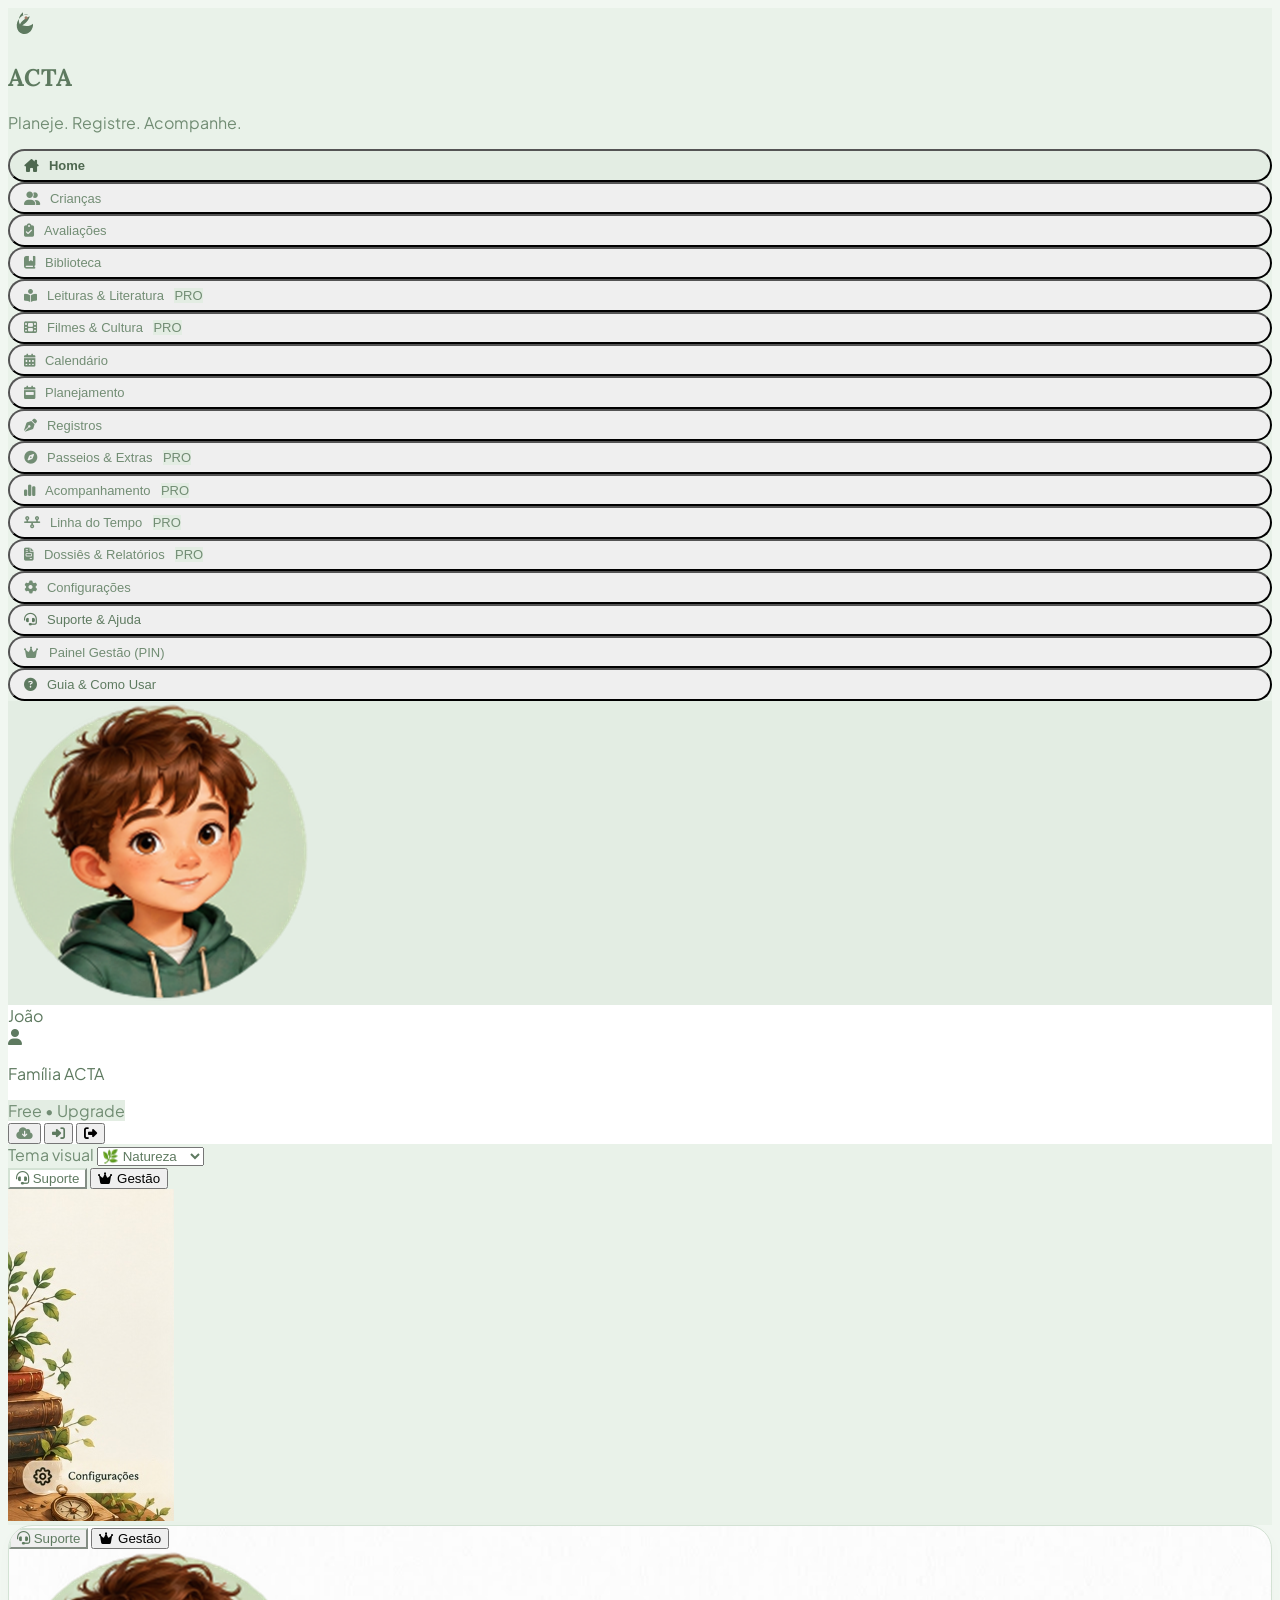
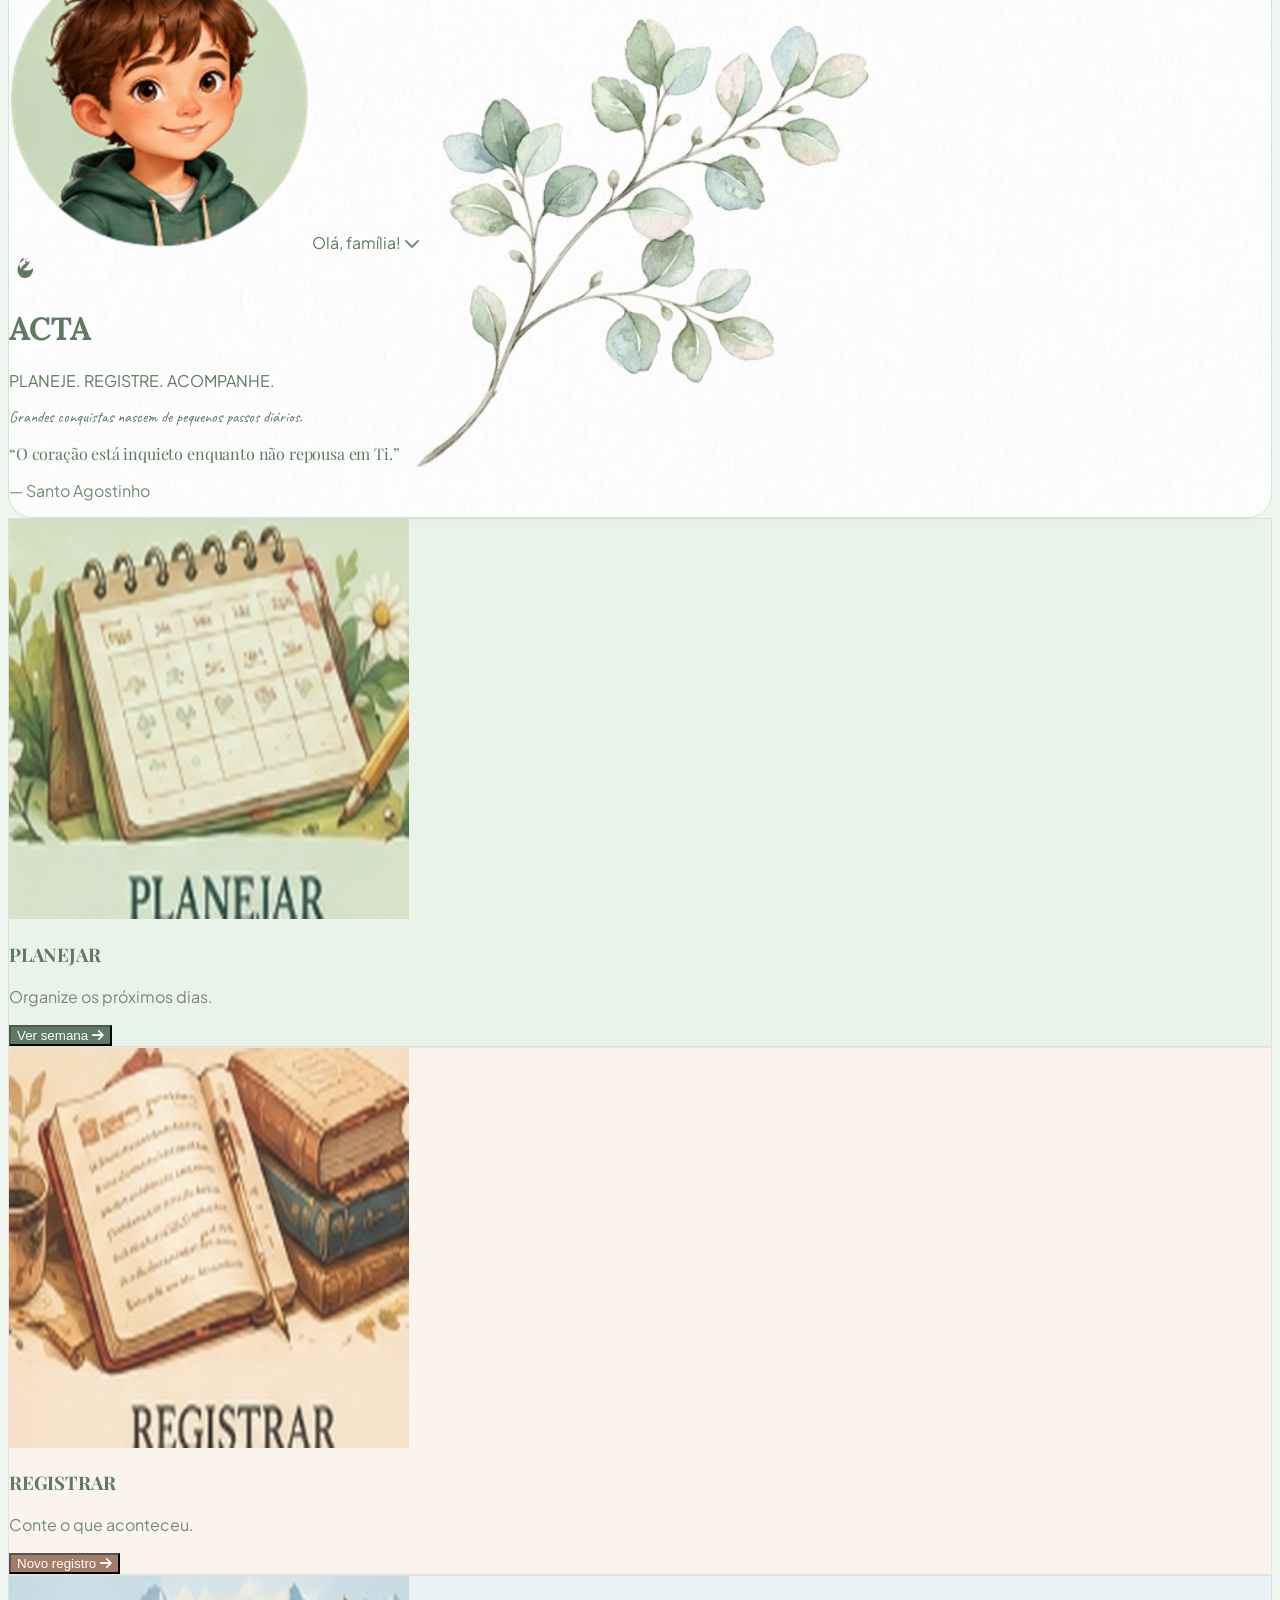
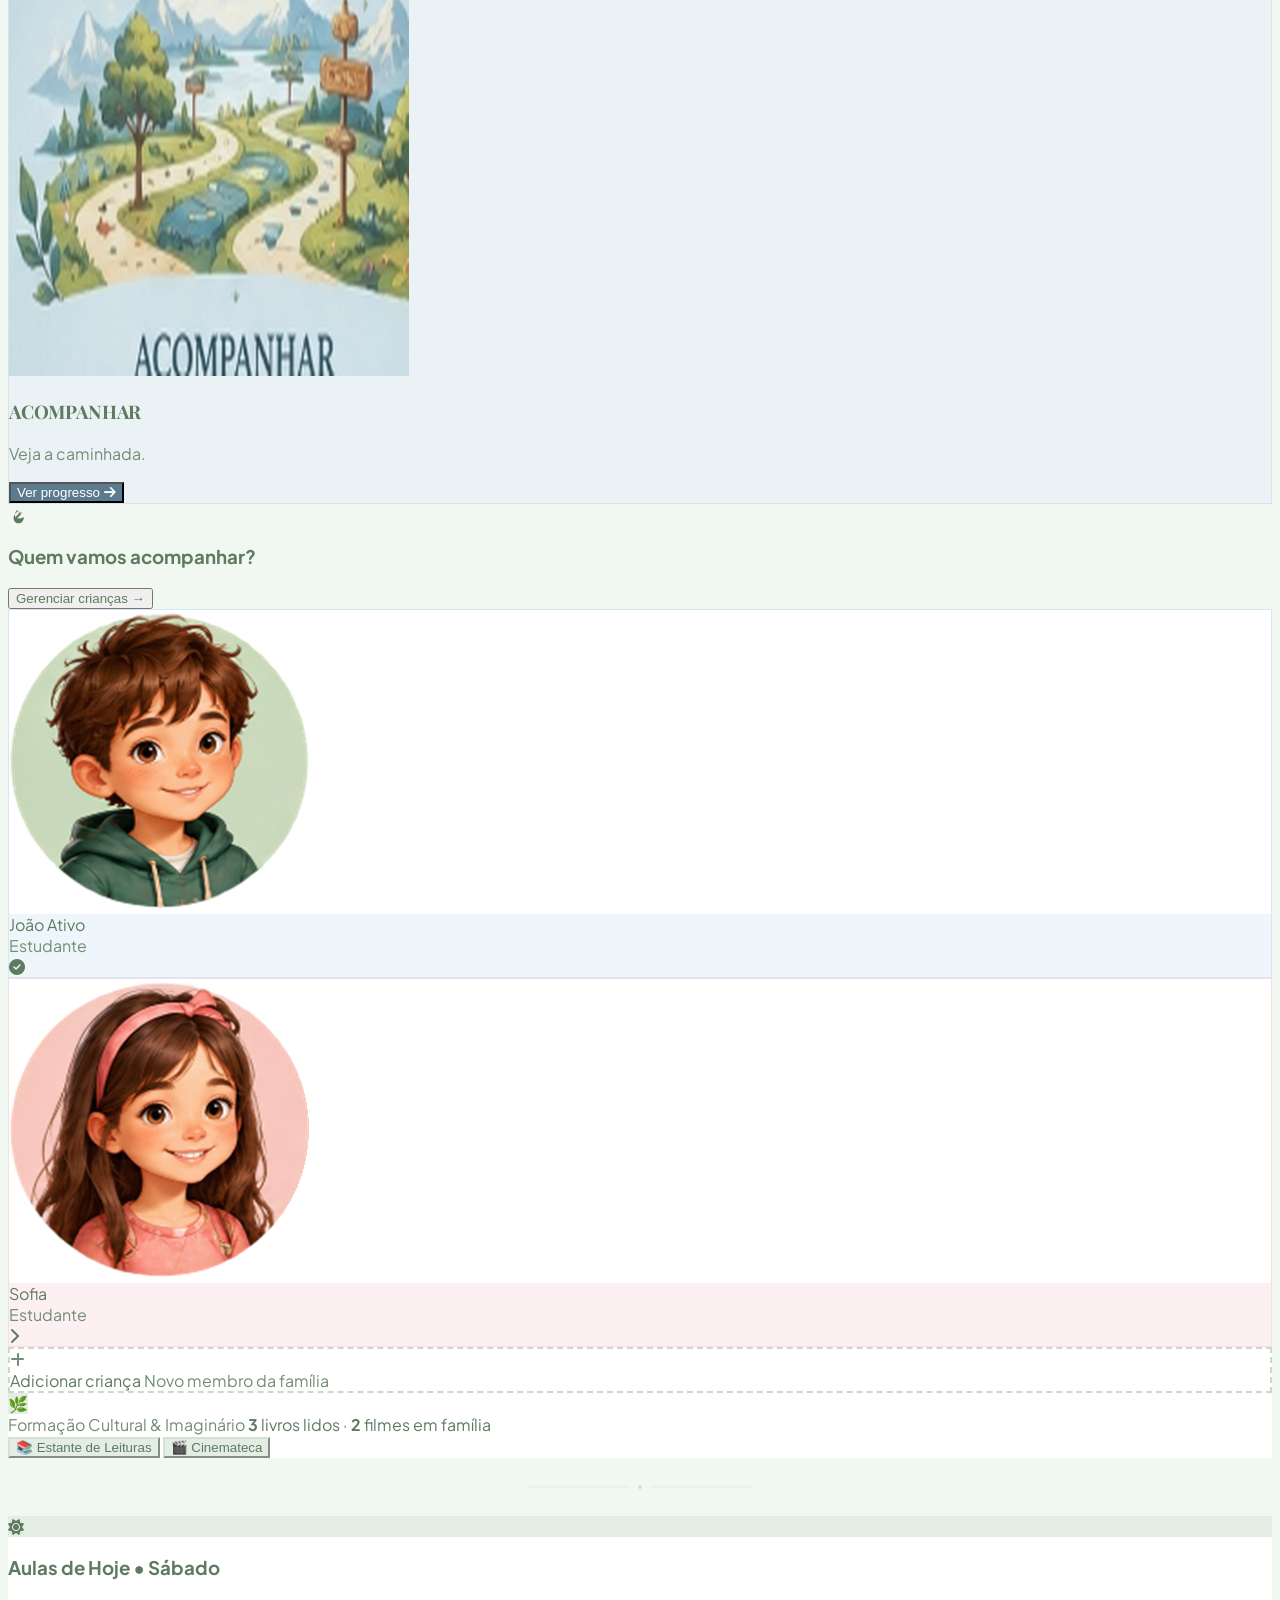
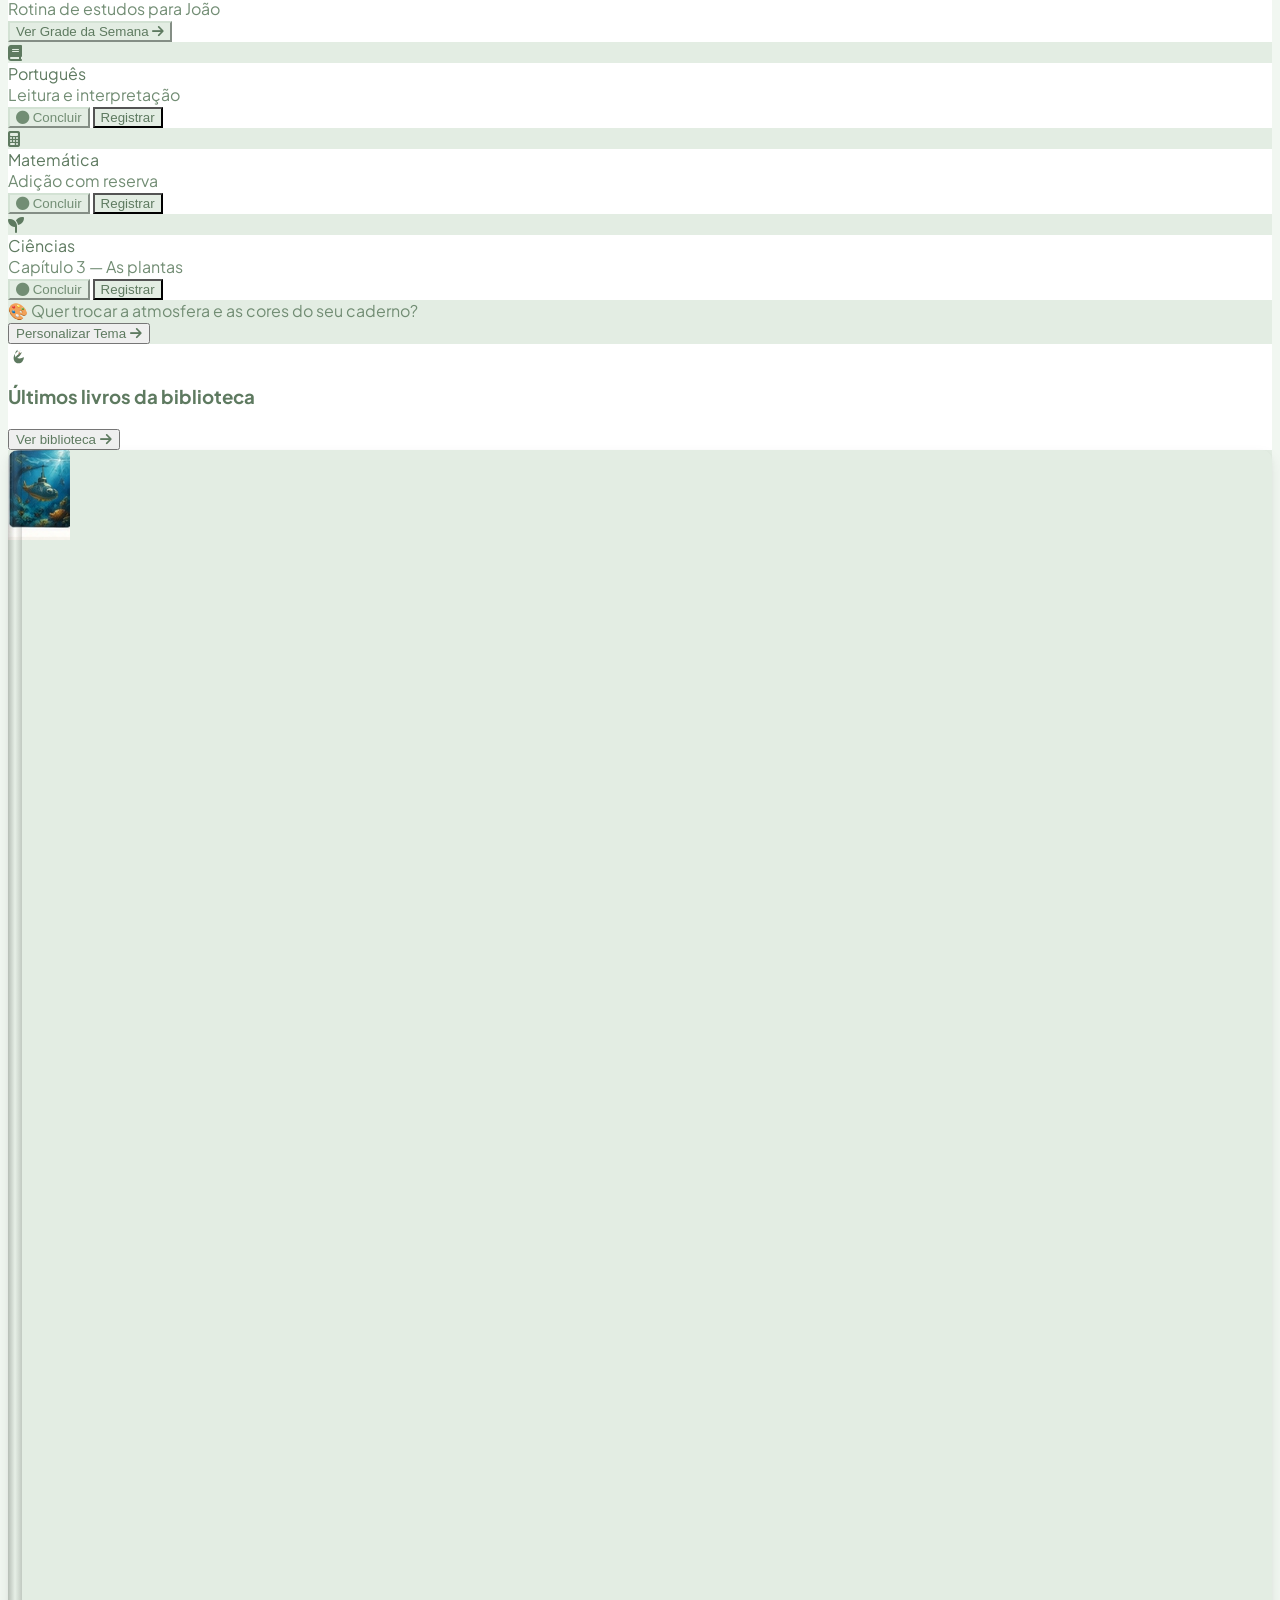
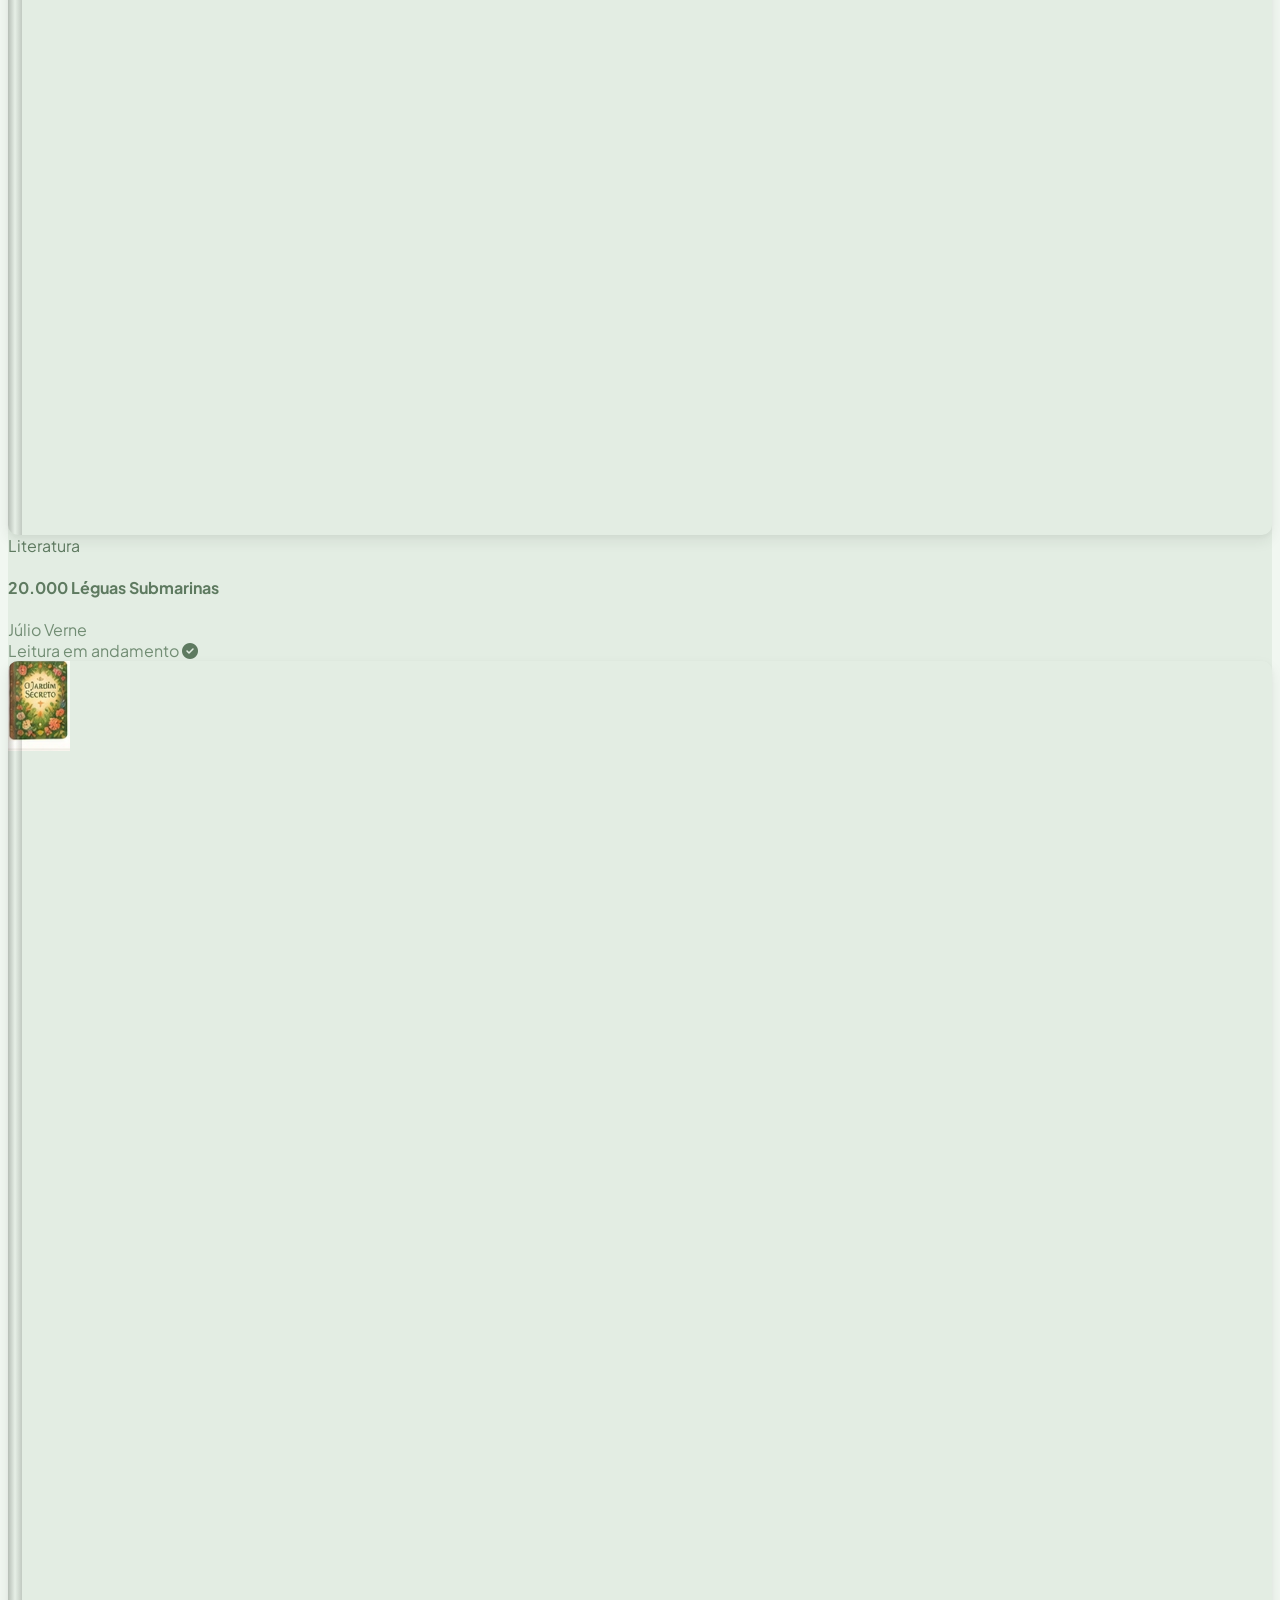
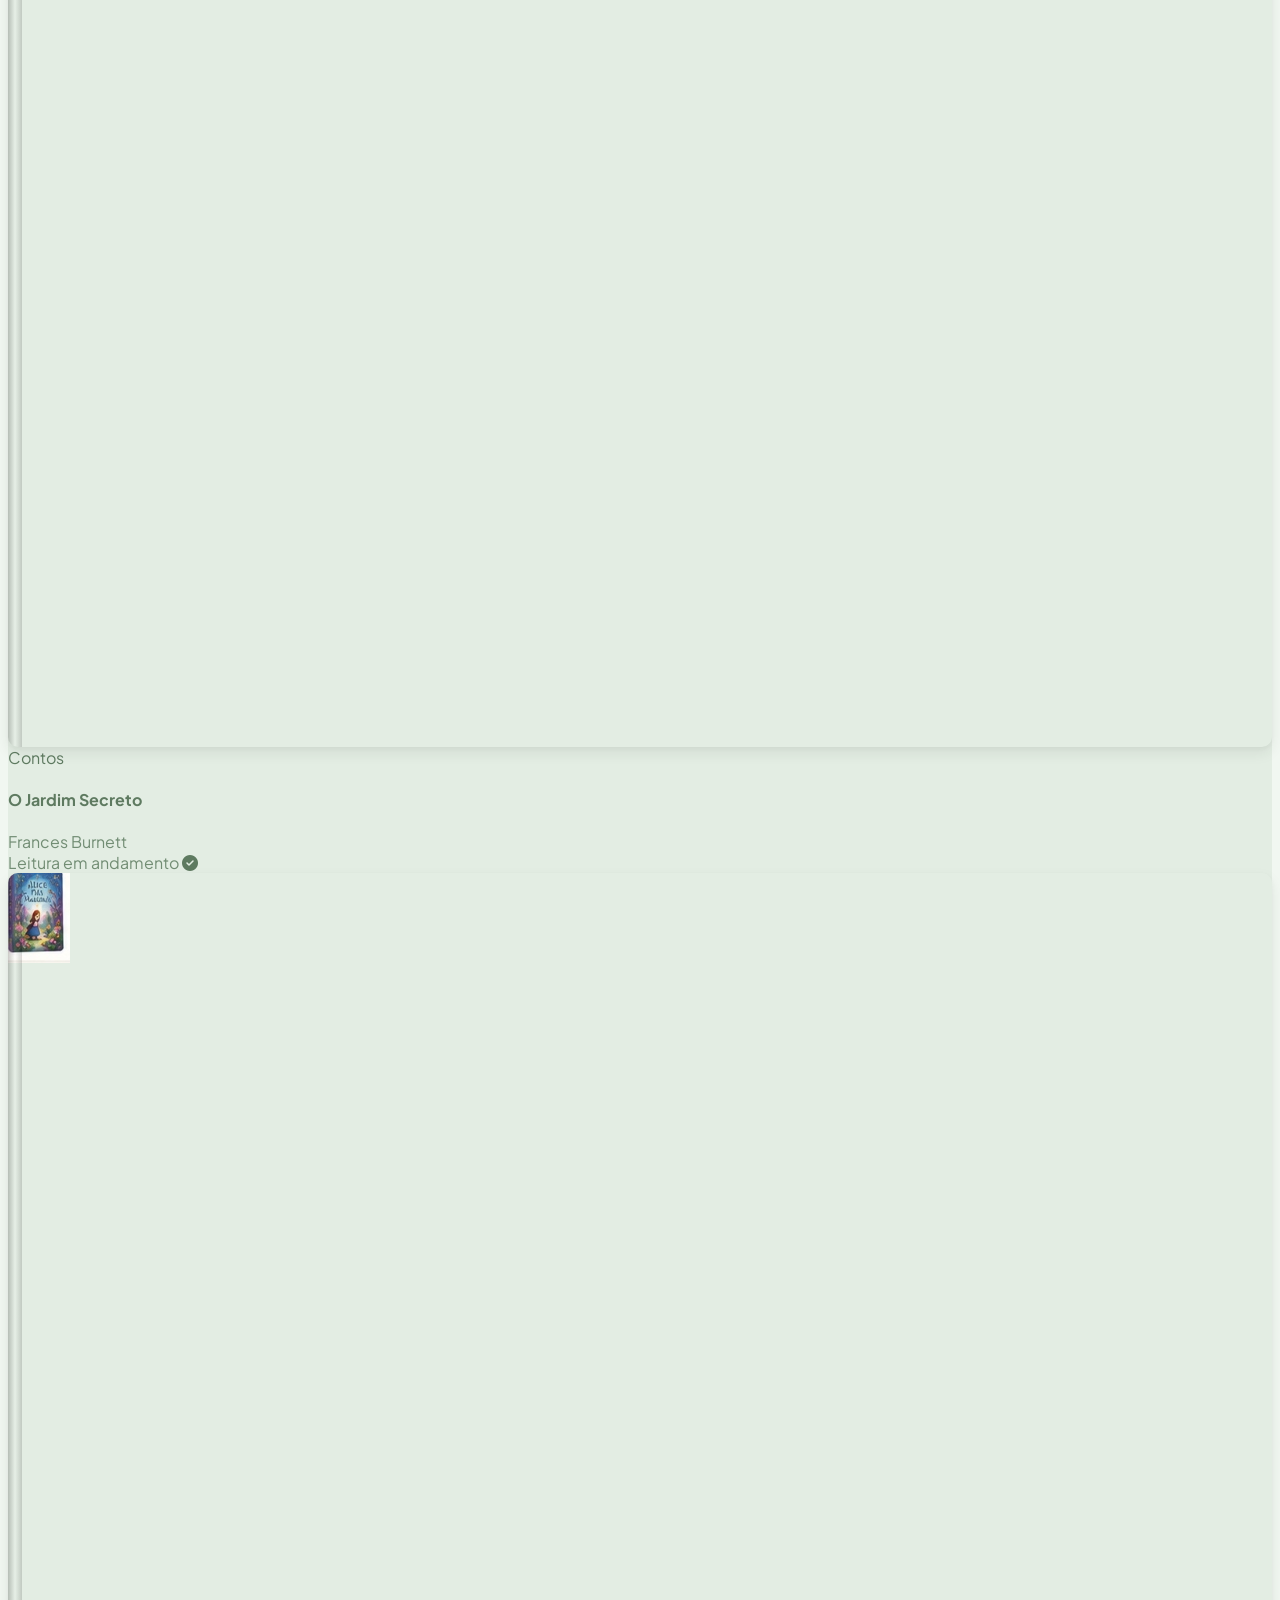
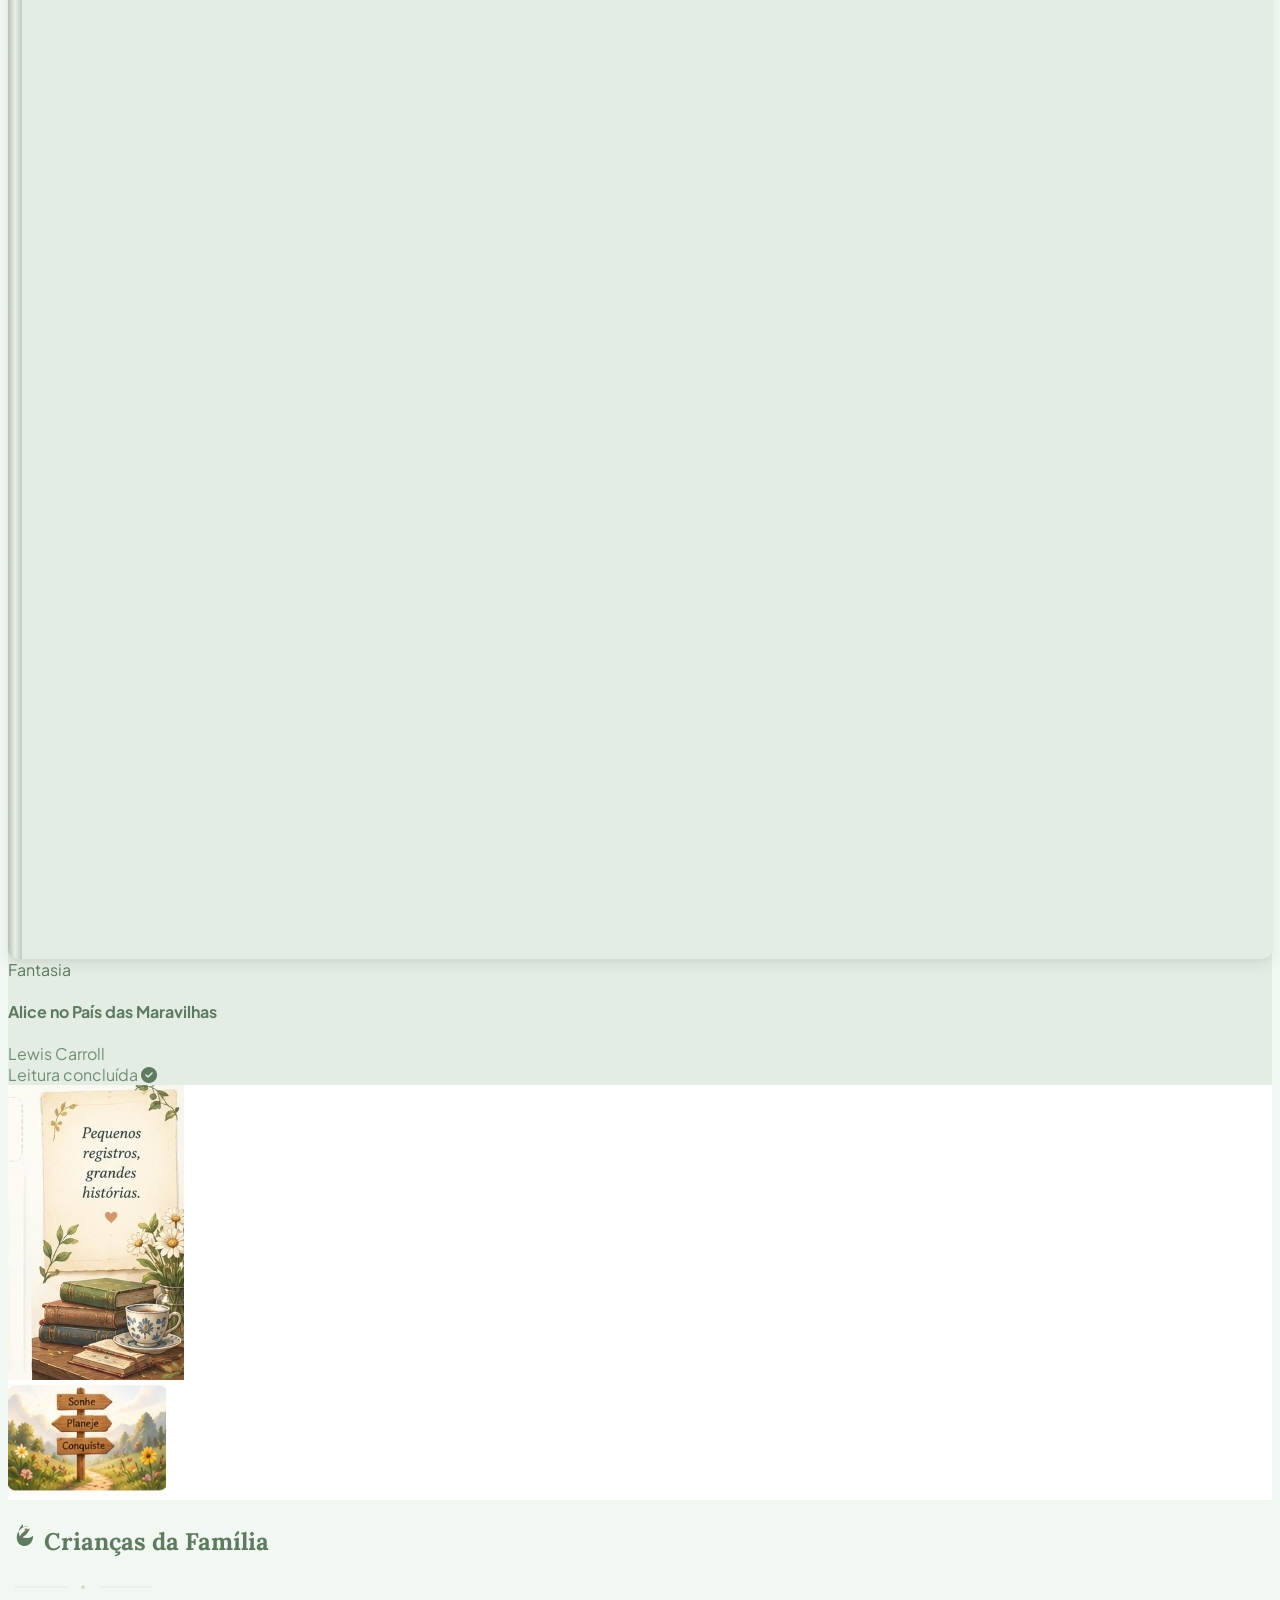
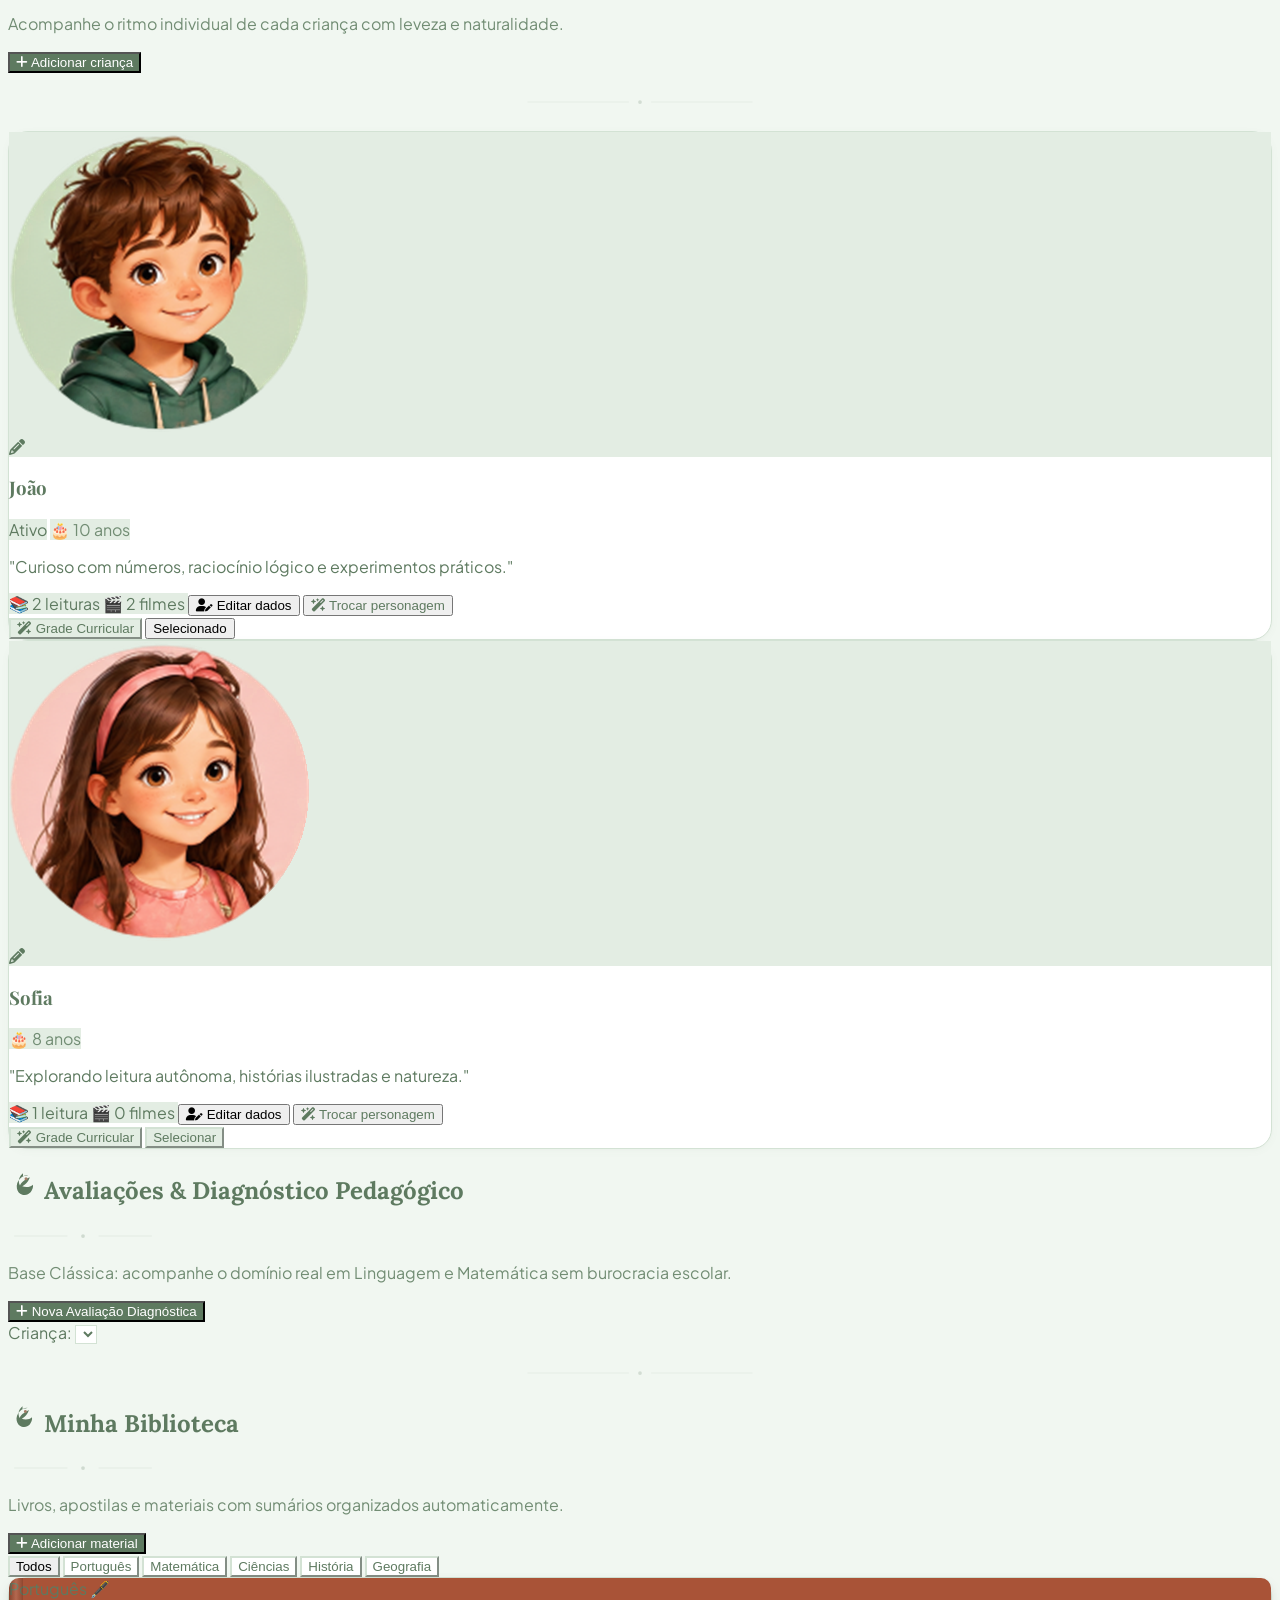
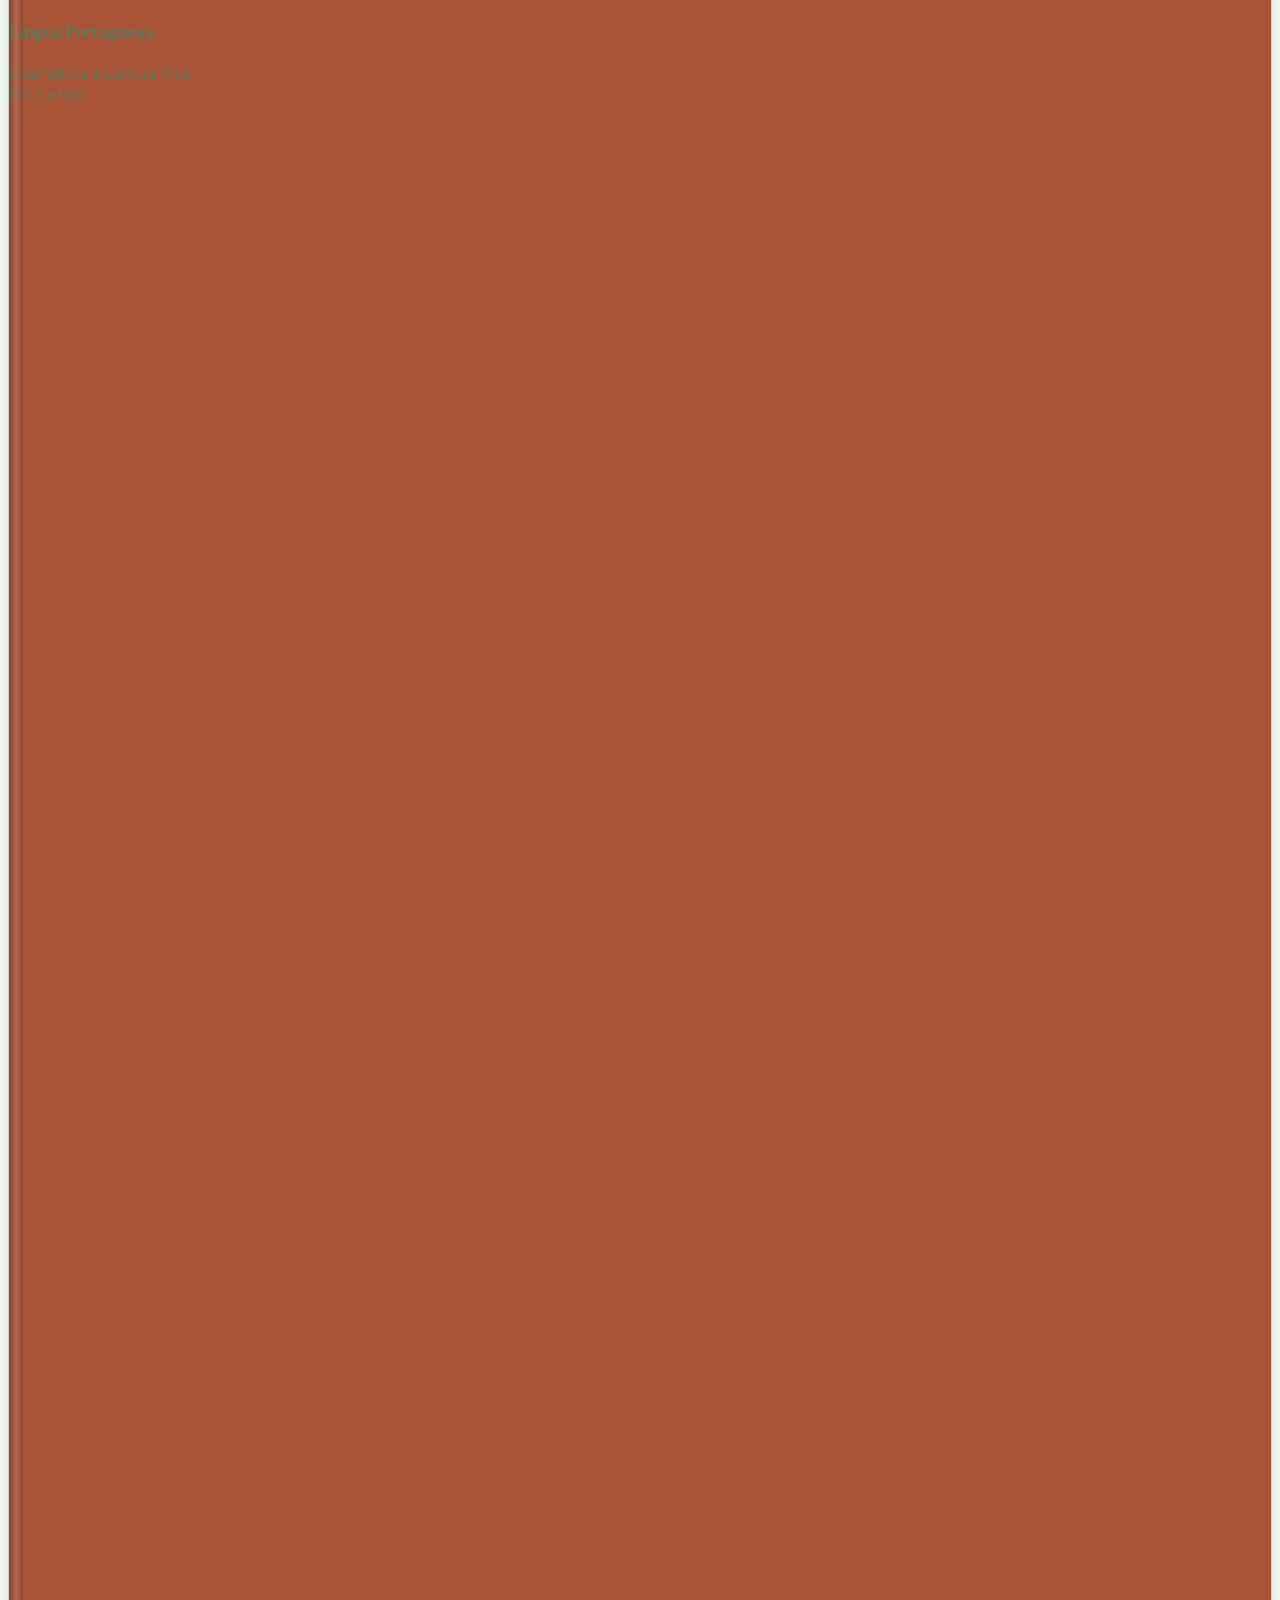
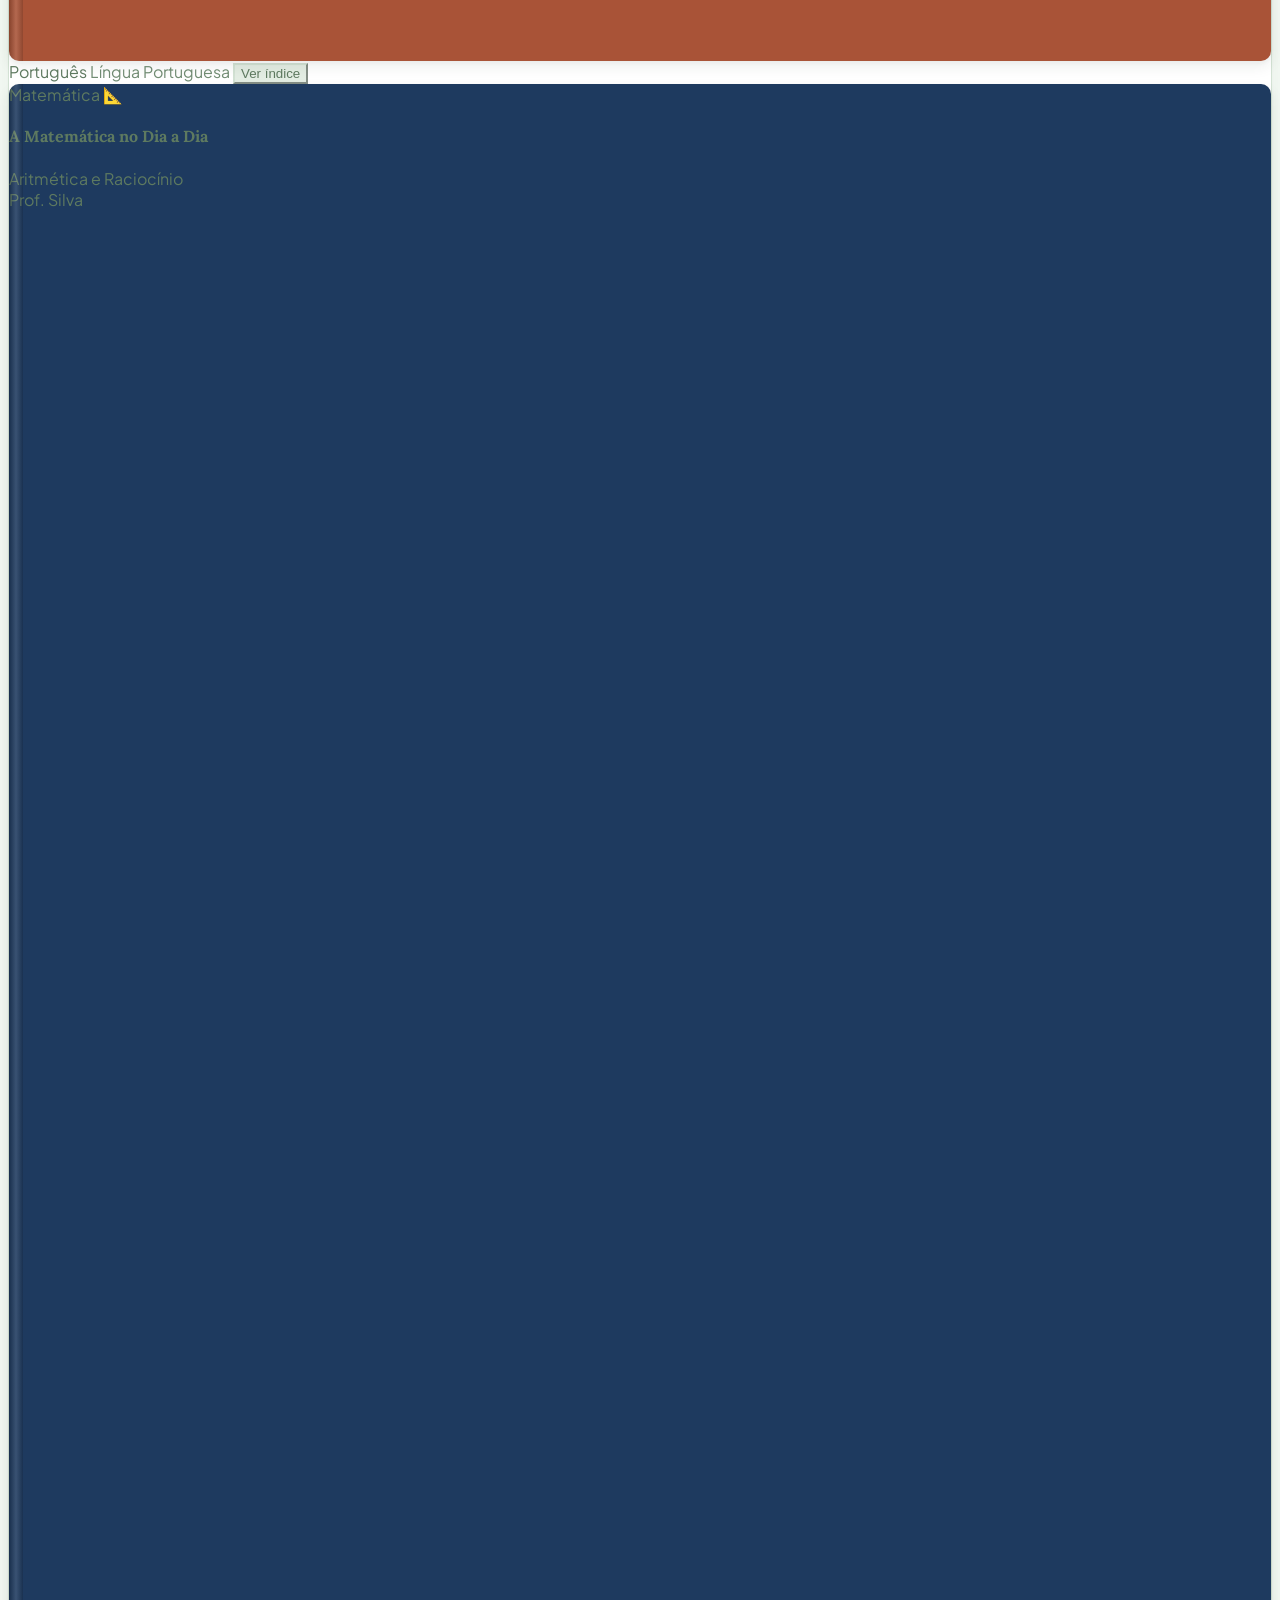
==== commit 9e5bed2c: "style: atualizacao das ilustracoes em aquarela e aplicacao rigorosa das cores de fundo pastel especi" ====
--- a/index.html
+++ b/index.html
@@ -241,7 +241,7 @@
     <div id="tab-casa" class="tab-pane space-y-7">
       
       <!-- 1. BANNER SUPERIOR ILUSTRADO DO MOCKUP (CAPA DE PLANNER DIGITAL PREMIUM) -->
-      <div id="heroBannerContainer" class="relative w-full rounded-3xl overflow-hidden border border-[#E8E2D5] shadow-xs hero-illustrated-banner min-h-[220px] sm:min-h-[250px] md:min-h-[270px] flex items-center justify-center bg-cover bg-center transition-all duration-500" style="background-image: url('assets/banner-natureza.jpg');">
+      <div id="heroBannerContainer" class="relative w-full rounded-3xl overflow-hidden border border-[#E8E2D5] shadow-xs hero-illustrated-banner min-h-[220px] sm:min-h-[250px] md:min-h-[270px] flex items-center justify-center bg-cover bg-center transition-all duration-500" style="background-image: url('assets/banner-natureza.png');">
         <!-- Overlay sutil transparente (para não esconder a arte ilustrada nas laterais) -->
         <div id="heroBannerOverlay" class="absolute inset-0 z-0 transition-all duration-500 pointer-events-none" style="background: transparent;"></div>
 
--- a/css/style.css
+++ b/css/style.css
@@ -10,290 +10,290 @@
   --font-title: 'Playfair Display', Georgia, serif;
   --font-script: 'Caveat', cursive, handwriting;
 
-  /* 🌿 Tema 1: Natureza (Aquarela verde-menta bebê & sálvia clara) */
-  --bg-page: #FBFDFB;
-  --bg-sidebar: #F4F8F5;
+  /* 🌿 Tema 1: Natureza (Verde pastel suave) */
+  --bg-page: #F1F7F1;
+  --bg-sidebar: #E9F2E9;
   --bg-surface: #FFFFFF;
-  --bg-surface-soft: #EDF5EE;
-  --bg-card-hover: #F6FAF7;
-  --text-main: #28382C;
-  --text-muted: #5E7363;
-  --text-light: #8E9F92;
-  --border-color: #DEE9E0;
-  --border-light: #EBF2ED;
-
-  --primary: #5E8C68; /* Sálvia aquarelada suave */
-  --primary-hover: #4F7858;
-  --primary-light: #E8F3EA; /* Menta bebê claro */
+  --bg-surface-soft: #E3EDE3;
+  --bg-card-hover: #EEF6EE;
+  --text-main: #5E7A60;
+  --text-muted: #728D74;
+  --text-light: #9BB09D;
+  --border-color: #D3E2D4;
+  --border-light: #E2ECE3;
+
+  --primary: #5E7A60;
+  --primary-hover: #4E6850;
+  --primary-light: #E3EDE3;
   --primary-text: #FFFFFF;
 
-  --terracotta: #A87B66; /* Argila/damasco bebê aquarelado */
-  --terracotta-hover: #936754;
-  --terracotta-light: #FBF2EC;
-
-  --slate-blue: #5F859C; /* Azul bebê suave */
-  --slate-blue-hover: #4E7085;
-  --slate-blue-light: #EAF2F8;
-
-  --sidebar-active-bg: #E8F3EA;
-  --sidebar-active-text: #486E51;
-  --banner-bg: linear-gradient(135deg, #F0F7F2 0%, #FBFDFB 100%);
-  --card-planejar-bg: #F2F8F4;
-  --card-planejar-border: #DFECE2;
-  --card-registrar-bg: #FCF6F2;
-  --card-registrar-border: #F3E5DC;
-  --card-acompanhar-bg: #F0F6FA;
-  --card-acompanhar-border: #DCE8F2;
+  --terracotta: #A47D68;
+  --terracotta-hover: #8F6955;
+  --terracotta-light: #F7EFEA;
+
+  --slate-blue: #5C7B8F;
+  --slate-blue-hover: #4B6779;
+  --slate-blue-light: #E6EFF4;
+
+  --sidebar-active-bg: #E3EDE3;
+  --sidebar-active-text: #4E6850;
+  --banner-bg: linear-gradient(135deg, #EBF3EB 0%, #F1F7F1 100%);
+  --card-planejar-bg: #EAF3EA;
+  --card-planejar-border: #D6E4D7;
+  --card-registrar-bg: #FAF3EE;
+  --card-registrar-border: #EFE1D8;
+  --card-acompanhar-bg: #EBF2F6;
+  --card-acompanhar-border: #D6E3EA;
 
   --theme-watermark: none;
   --theme-watermark-size: 0 0;
 
   /* Ícone de cabeçalho sutil em sálvia */
-  --theme-badge-svg: url("data:image/svg+xml,%3Csvg xmlns='http://www.w3.org/2000/svg' viewBox='0 0 40 40'%3E%3Cpath fill='%235E8C68' d='M20 6c-5 4-7 10-4 16 1-3 3-5 6-7 4-3 7-4 7-4s-1 3-3 6c-2 3-5 5-7 6 5 2 11 1 14-2 1 3-1 7-3 10-3 3-6 4-11 3-4-1-6-4-7-8-1-5 1-10 4-13 3-3 6-5 11-5-2 1-5 1-7 2z'/%3E%3Ccircle cx='24' cy='13' r='2' fill='%23A87B66'/%3E%3C/svg%3E");
+  --theme-badge-svg: url("data:image/svg+xml,%3Csvg xmlns='http://www.w3.org/2000/svg' viewBox='0 0 40 40'%3E%3Cpath fill='%235E7A60' d='M20 6c-5 4-7 10-4 16 1-3 3-5 6-7 4-3 7-4 7-4s-1 3-3 6c-2 3-5 5-7 6 5 2 11 1 14-2 1 3-1 7-3 10-3 3-6 4-11 3-4-1-6-4-7-8-1-5 1-10 4-13 3-3 6-5 11-5-2 1-5 1-7 2z'/%3E%3Ccircle cx='24' cy='13' r='2' fill='%23A47D68'/%3E%3C/svg%3E");
   --theme-banner-ornament-svg: none;
   --theme-card-corner-svg: none;
-  --theme-header-vignette: url("data:image/svg+xml,%3Csvg xmlns='http://www.w3.org/2000/svg' viewBox='0 0 240 32'%3E%3Cpath d='M10 16h85m50 0h85' stroke='%235E8C68' stroke-width='1' stroke-opacity='0.35'/%3E%3Ccircle cx='120' cy='16' r='3' fill='%235E8C68' fill-opacity='0.5'/%3E%3C/svg%3E");
-  --theme-divider-svg: url("data:image/svg+xml,%3Csvg xmlns='http://www.w3.org/2000/svg' viewBox='0 0 320 24'%3E%3Cpath d='M10 12h135m30 0h135' stroke='%235E8C68' stroke-width='1' stroke-opacity='0.25'/%3E%3Ccircle cx='160' cy='12' r='2.5' fill='%235E8C68' fill-opacity='0.45'/%3E%3C/svg%3E");
-  --theme-bullet-svg: url("data:image/svg+xml,%3Csvg xmlns='http://www.w3.org/2000/svg' viewBox='0 0 16 16'%3E%3Ccircle cx='8' cy='8' r='3' fill='%235E8C68' fill-opacity='0.65'/%3E%3C/svg%3E");
+  --theme-header-vignette: url("data:image/svg+xml,%3Csvg xmlns='http://www.w3.org/2000/svg' viewBox='0 0 240 32'%3E%3Cpath d='M10 16h85m50 0h85' stroke='%235E7A60' stroke-width='1' stroke-opacity='0.35'/%3E%3Ccircle cx='120' cy='16' r='3' fill='%235E7A60' fill-opacity='0.5'/%3E%3C/svg%3E");
+  --theme-divider-svg: url("data:image/svg+xml,%3Csvg xmlns='http://www.w3.org/2000/svg' viewBox='0 0 320 24'%3E%3Cpath d='M10 12h135m30 0h135' stroke='%235E7A60' stroke-width='1' stroke-opacity='0.25'/%3E%3Ccircle cx='160' cy='12' r='2.5' fill='%235E7A60' fill-opacity='0.45'/%3E%3C/svg%3E");
+  --theme-bullet-svg: url("data:image/svg+xml,%3Csvg xmlns='http://www.w3.org/2000/svg' viewBox='0 0 16 16'%3E%3Ccircle cx='8' cy='8' r='3' fill='%235E7A60' fill-opacity='0.65'/%3E%3C/svg%3E");
 
   --card-radius: 1.25rem;
-  --shadow-soft: 0 2px 8px rgba(40, 56, 44, 0.025), 0 1px 3px rgba(40, 56, 44, 0.015);
-  --shadow-md: 0 4px 14px rgba(40, 56, 44, 0.04), 0 2px 4px rgba(40, 56, 44, 0.02);
-}
-
-/* 📜 Tema 2: Clássico (Aquarela Azul Bebê / Céu calmo e nuvem clara) */
+  --shadow-soft: 0 2px 8px rgba(94, 122, 96, 0.04), 0 1px 3px rgba(94, 122, 96, 0.02);
+  --shadow-md: 0 4px 14px rgba(94, 122, 96, 0.06), 0 2px 4px rgba(94, 122, 96, 0.03);
+}
+
+/* 📜 Tema 2: Clássico (Azul bebê suave) */
 [data-theme="classico"] {
-  --bg-page: #F8FAFD;
-  --bg-sidebar: #EFF4F9;
+  --bg-page: #EEF4FA;
+  --bg-sidebar: #E3EDF6;
   --bg-surface: #FFFFFF;
-  --bg-surface-soft: #E5EEF6;
-  --bg-card-hover: #F2F7FB;
-  --text-main: #243444;
-  --text-muted: #566C80;
-  --text-light: #849AB0;
-  --border-color: #D6E3EF;
-  --border-light: #E6EFF7;
-
-  --primary: #4F7E9F; /* Azul bebê aquarelado sereno */
-  --primary-hover: #3E6987;
-  --primary-light: #E6F0F8; /* Fundo azul bebê claro */
+  --bg-surface-soft: #D9E6F2;
+  --bg-card-hover: #EAF1F8;
+  --text-main: #5B758E;
+  --text-muted: #6E87A0;
+  --text-light: #94A8BC;
+  --border-color: #CADCEB;
+  --border-light: #DEE9F3;
+
+  --primary: #5B758E;
+  --primary-hover: #4A637B;
+  --primary-light: #DCE8F3;
   --primary-text: #FFFFFF;
 
-  --terracotta: #A87E68;
-  --terracotta-hover: #926A55;
-  --terracotta-light: #FAF2EC;
-
-  --slate-blue: #4F7E9F;
-  --slate-blue-hover: #3E6987;
-  --slate-blue-light: #E6F0F8;
-
-  --sidebar-active-bg: #E3EDF6;
-  --sidebar-active-text: #3D6A8A;
-  --banner-bg: linear-gradient(135deg, #ECF3F9 0%, #F8FAFD 100%);
-  --card-planejar-bg: #EEF5FA;
-  --card-planejar-border: #D8E6F2;
-  --card-registrar-bg: #FAF3EE;
-  --card-registrar-border: #EFE2D8;
-  --card-acompanhar-bg: #EEF5FA;
-  --card-acompanhar-border: #D8E6F2;
+  --terracotta: #A67C6B;
+  --terracotta-hover: #916858;
+  --terracotta-light: #F7EFEA;
+
+  --slate-blue: #5B758E;
+  --slate-blue-hover: #4A637B;
+  --slate-blue-light: #DCE8F3;
+
+  --sidebar-active-bg: #D7E5F1;
+  --sidebar-active-text: #435E77;
+  --banner-bg: linear-gradient(135deg, #E6EFF7 0%, #EEF4FA 100%);
+  --card-planejar-bg: #E6EFF7;
+  --card-planejar-border: #D0DFEC;
+  --card-registrar-bg: #F7EFEA;
+  --card-registrar-border: #EBDCD5;
+  --card-acompanhar-bg: #E6EFF7;
+  --card-acompanhar-border: #D0DFEC;
 
   --theme-watermark: none;
   --theme-watermark-size: 0 0;
 
-  --theme-badge-svg: url("data:image/svg+xml,%3Csvg xmlns='http://www.w3.org/2000/svg' viewBox='0 0 40 40'%3E%3Ccircle cx='20' cy='20' r='14' fill='none' stroke='%234F7E9F' stroke-width='1.5'/%3E%3Cpath fill='%234F7E9F' d='M14 16h5v9h-5zm7 0h5v9h-5zm-1-2l3-3 2 2-3 3z'/%3E%3C/svg%3E");
+  --theme-badge-svg: url("data:image/svg+xml,%3Csvg xmlns='http://www.w3.org/2000/svg' viewBox='0 0 40 40'%3E%3Ccircle cx='20' cy='20' r='14' fill='none' stroke='%235B758E' stroke-width='1.5'/%3E%3Cpath fill='%235B758E' d='M14 16h5v9h-5zm7 0h5v9h-5zm-1-2l3-3 2 2-3 3z'/%3E%3C/svg%3E");
   --theme-banner-ornament-svg: none;
   --theme-card-corner-svg: none;
-  --theme-header-vignette: url("data:image/svg+xml,%3Csvg xmlns='http://www.w3.org/2000/svg' viewBox='0 0 240 32'%3E%3Cpath d='M10 16h85m50 0h85' stroke='%234F7E9F' stroke-width='1' stroke-opacity='0.35'/%3E%3Ccircle cx='120' cy='16' r='3' fill='%234F7E9F' fill-opacity='0.5'/%3E%3C/svg%3E");
-  --theme-divider-svg: url("data:image/svg+xml,%3Csvg xmlns='http://www.w3.org/2000/svg' viewBox='0 0 320 24'%3E%3Cpath d='M10 12h135m30 0h135' stroke='%234F7E9F' stroke-width='1' stroke-opacity='0.25'/%3E%3Ccircle cx='160' cy='12' r='2.5' fill='%234F7E9F' fill-opacity='0.45'/%3E%3C/svg%3E");
-  --theme-bullet-svg: url("data:image/svg+xml,%3Csvg xmlns='http://www.w3.org/2000/svg' viewBox='0 0 16 16'%3E%3Ccircle cx='8' cy='8' r='3' fill='%234F7E9F' fill-opacity='0.65'/%3E%3C/svg%3E");
-}
-
-/* ☀️ Tema 3: Alegre (Aquarela Amarelo Bebê / Manteiga doce e luz suave) */
+  --theme-header-vignette: url("data:image/svg+xml,%3Csvg xmlns='http://www.w3.org/2000/svg' viewBox='0 0 240 32'%3E%3Cpath d='M10 16h85m50 0h85' stroke='%235B758E' stroke-width='1' stroke-opacity='0.35'/%3E%3Ccircle cx='120' cy='16' r='3' fill='%235B758E' fill-opacity='0.5'/%3E%3C/svg%3E");
+  --theme-divider-svg: url("data:image/svg+xml,%3Csvg xmlns='http://www.w3.org/2000/svg' viewBox='0 0 320 24'%3E%3Cpath d='M10 12h135m30 0h135' stroke='%235B758E' stroke-width='1' stroke-opacity='0.25'/%3E%3Ccircle cx='160' cy='12' r='2.5' fill='%235B758E' fill-opacity='0.45'/%3E%3C/svg%3E");
+  --theme-bullet-svg: url("data:image/svg+xml,%3Csvg xmlns='http://www.w3.org/2000/svg' viewBox='0 0 16 16'%3E%3Ccircle cx='8' cy='8' r='3' fill='%235B758E' fill-opacity='0.65'/%3E%3C/svg%3E");
+}
+
+/* ☀️ Tema 3: Alegre (Amarelo bebê brilhante e suave) */
 [data-theme="alegre"] {
-  --bg-page: #FFFDF7;
-  --bg-sidebar: #FAF6EB;
+  --bg-page: #FFFAED;
+  --bg-sidebar: #FFF4DC;
   --bg-surface: #FFFFFF;
-  --bg-surface-soft: #F5EED8;
-  --bg-card-hover: #FBF7ED;
-  --text-main: #363022;
-  --text-muted: #6B624E;
-  --text-light: #968B73;
-  --border-color: #E8E0C8;
-  --border-light: #F2ECDC;
-
-  --primary: #A67C2E; /* Dourado suave amanteigado em aquarela */
-  --primary-hover: #8F6923;
-  --primary-light: #FAF3DE; /* Amarelo bebê aquarelado */
+  --bg-surface-soft: #FDF0D0;
+  --bg-card-hover: #FFF7E4;
+  --text-main: #947D46;
+  --text-muted: #A38C55;
+  --text-light: #BFAB7A;
+  --border-color: #EFE0B8;
+  --border-light: #F8ECD0;
+
+  --primary: #947D46;
+  --primary-hover: #7F6A37;
+  --primary-light: #FCF1D6;
   --primary-text: #FFFFFF;
 
-  --terracotta: #AD7150;
-  --terracotta-hover: #965E40;
+  --terracotta: #AD7A58;
+  --terracotta-hover: #976545;
   --terracotta-light: #FAF1EB;
 
-  --slate-blue: #5C8296;
-  --slate-blue-hover: #4B6E80;
-  --slate-blue-light: #ECF3F7;
-
-  --sidebar-active-bg: #F7EFCF;
-  --sidebar-active-text: #8A641E;
-  --banner-bg: linear-gradient(135deg, #FAF4E4 0%, #FFFDF7 100%);
-  --card-planejar-bg: #FBF6E9;
-  --card-planejar-border: #EDE4CC;
-  --card-registrar-bg: #FCF4ED;
-  --card-registrar-border: #F3E3D7;
-  --card-acompanhar-bg: #F2F7FA;
-  --card-acompanhar-border: #DEE9F0;
+  --slate-blue: #5C8196;
+  --slate-blue-hover: #4B6E82;
+  --slate-blue-light: #EBF2F6;
+
+  --sidebar-active-bg: #F9E8BF;
+  --sidebar-active-text: #786431;
+  --banner-bg: linear-gradient(135deg, #FFF5E0 0%, #FFFAED 100%);
+  --card-planejar-bg: #FFF5E0;
+  --card-planejar-border: #F3E4C1;
+  --card-registrar-bg: #FCF4EB;
+  --card-registrar-border: #F1E2D4;
+  --card-acompanhar-bg: #EFF5F8;
+  --card-acompanhar-border: #D9E6ED;
 
   --theme-watermark: none;
   --theme-watermark-size: 0 0;
 
-  --theme-badge-svg: url("data:image/svg+xml,%3Csvg xmlns='http://www.w3.org/2000/svg' viewBox='0 0 40 40'%3E%3Ccircle cx='20' cy='20' r='7' fill='%23A67C2E'/%3E%3Ccircle cx='20' cy='8' r='2' fill='%23A67C2E'/%3E%3Ccircle cx='20' cy='32' r='2' fill='%23A67C2E'/%3E%3Ccircle cx='8' cy='20' r='2' fill='%23A67C2E'/%3E%3Ccircle cx='32' cy='20' r='2' fill='%23A67C2E'/%3E%3C/svg%3E");
+  --theme-badge-svg: url("data:image/svg+xml,%3Csvg xmlns='http://www.w3.org/2000/svg' viewBox='0 0 40 40'%3E%3Ccircle cx='20' cy='20' r='7' fill='%23947D46'/%3E%3Ccircle cx='20' cy='8' r='2' fill='%23947D46'/%3E%3Ccircle cx='20' cy='32' r='2' fill='%23947D46'/%3E%3Ccircle cx='8' cy='20' r='2' fill='%23947D46'/%3E%3Ccircle cx='32' cy='20' r='2' fill='%23947D46'/%3E%3C/svg%3E");
   --theme-banner-ornament-svg: none;
   --theme-card-corner-svg: none;
-  --theme-header-vignette: url("data:image/svg+xml,%3Csvg xmlns='http://www.w3.org/2000/svg' viewBox='0 0 240 32'%3E%3Cpath d='M10 16h85m50 0h85' stroke='%23A67C2E' stroke-width='1' stroke-opacity='0.35'/%3E%3Ccircle cx='120' cy='16' r='3' fill='%23A67C2E' fill-opacity='0.5'/%3E%3C/svg%3E");
-  --theme-divider-svg: url("data:image/svg+xml,%3Csvg xmlns='http://www.w3.org/2000/svg' viewBox='0 0 320 24'%3E%3Cpath d='M10 12h135m30 0h135' stroke='%23A67C2E' stroke-width='1' stroke-opacity='0.25'/%3E%3Ccircle cx='160' cy='12' r='2.5' fill='%23A67C2E' fill-opacity='0.45'/%3E%3C/svg%3E");
-  --theme-bullet-svg: url("data:image/svg+xml,%3Csvg xmlns='http://www.w3.org/2000/svg' viewBox='0 0 16 16'%3E%3Ccircle cx='8' cy='8' r='3' fill='%23A67C2E' fill-opacity='0.65'/%3E%3C/svg%3E");
-}
-
-/* ✨ Tema 4: Elegante (Aquarela Cinza Nuvem & Marfim Minimalista) */
+  --theme-header-vignette: url("data:image/svg+xml,%3Csvg xmlns='http://www.w3.org/2000/svg' viewBox='0 0 240 32'%3E%3Cpath d='M10 16h85m50 0h85' stroke='%23947D46' stroke-width='1' stroke-opacity='0.35'/%3E%3Ccircle cx='120' cy='16' r='3' fill='%23947D46' fill-opacity='0.5'/%3E%3C/svg%3E");
+  --theme-divider-svg: url("data:image/svg+xml,%3Csvg xmlns='http://www.w3.org/2000/svg' viewBox='0 0 320 24'%3E%3Cpath d='M10 12h135m30 0h135' stroke='%23947D46' stroke-width='1' stroke-opacity='0.25'/%3E%3Ccircle cx='160' cy='12' r='2.5' fill='%23947D46' fill-opacity='0.45'/%3E%3C/svg%3E");
+  --theme-bullet-svg: url("data:image/svg+xml,%3Csvg xmlns='http://www.w3.org/2000/svg' viewBox='0 0 16 16'%3E%3Ccircle cx='8' cy='8' r='3' fill='%23947D46' fill-opacity='0.65'/%3E%3C/svg%3E");
+}
+
+/* ✨ Tema 4: Elegante (Tons neutros e cinza claro) */
 [data-theme="elegante"] {
-  --bg-page: #F9FAFB;
-  --bg-sidebar: #F2F4F6;
+  --bg-page: #F8F8F8;
+  --bg-sidebar: #F0F0F0;
   --bg-surface: #FFFFFF;
-  --bg-surface-soft: #E8ECEF;
-  --bg-card-hover: #F4F6F8;
-  --text-main: #2A3036;
-  --text-muted: #5D6670;
-  --text-light: #88939E;
-  --border-color: #D8DFE5;
-  --border-light: #E8EEF3;
-
-  --primary: #586B7D; /* Ardósia/azul acinzentado aquarelado */
-  --primary-hover: #485868;
-  --primary-light: #E8EDF2;
+  --bg-surface-soft: #E8E8E8;
+  --bg-card-hover: #F2F2F2;
+  --text-main: #666666;
+  --text-muted: #7A7A7A;
+  --text-light: #9E9E9E;
+  --border-color: #DCDCDC;
+  --border-light: #EAEAEA;
+
+  --primary: #666666;
+  --primary-hover: #525252;
+  --primary-light: #ECECEC;
   --primary-text: #FFFFFF;
 
-  --terracotta: #8F6969;
-  --terracotta-hover: #795555;
+  --terracotta: #8C7070;
+  --terracotta-hover: #755B5B;
   --terracotta-light: #F7EFEF;
 
-  --slate-blue: #586B7D;
-  --slate-blue-hover: #485868;
-  --slate-blue-light: #E8EDF2;
-
-  --sidebar-active-bg: #E5EBF1;
-  --sidebar-active-text: #485868;
-  --banner-bg: linear-gradient(135deg, #EFF2F5 0%, #F9FAFB 100%);
-  --card-planejar-bg: #EFF3F7;
-  --card-planejar-border: #DBE3EA;
-  --card-registrar-bg: #F7F1F1;
-  --card-registrar-border: #EAE1E1;
-  --card-acompanhar-bg: #EFF3F7;
-  --card-acompanhar-border: #DBE3EA;
+  --slate-blue: #647382;
+  --slate-blue-hover: #505F6E;
+  --slate-blue-light: #E7ECF0;
+
+  --sidebar-active-bg: #E4E4E4;
+  --sidebar-active-text: #4F4F4F;
+  --banner-bg: linear-gradient(135deg, #F0F0F0 0%, #F8F8F8 100%);
+  --card-planejar-bg: #F0F0F0;
+  --card-planejar-border: #DCDCDC;
+  --card-registrar-bg: #F6F1F1;
+  --card-registrar-border: #E8DDDD;
+  --card-acompanhar-bg: #EFF2F5;
+  --card-acompanhar-border: #DAE0E5;
 
   --theme-watermark: none;
   --theme-watermark-size: 0 0;
 
-  --theme-badge-svg: url("data:image/svg+xml,%3Csvg xmlns='http://www.w3.org/2000/svg' viewBox='0 0 40 40'%3E%3Cpath fill='%23586B7D' d='M20 7l3 9 9 3-9 3-3 9-3-9-9-3 9-3z'/%3E%3C/svg%3E");
+  --theme-badge-svg: url("data:image/svg+xml,%3Csvg xmlns='http://www.w3.org/2000/svg' viewBox='0 0 40 40'%3E%3Cpath fill='%23666666' d='M20 7l3 9 9 3-9 3-3 9-3-9-9-3 9-3z'/%3E%3C/svg%3E");
   --theme-banner-ornament-svg: none;
   --theme-card-corner-svg: none;
-  --theme-header-vignette: url("data:image/svg+xml,%3Csvg xmlns='http://www.w3.org/2000/svg' viewBox='0 0 240 32'%3E%3Cpath d='M10 16h85m50 0h85' stroke='%23586B7D' stroke-width='1' stroke-opacity='0.35'/%3E%3Ccircle cx='120' cy='16' r='3' fill='%23586B7D' fill-opacity='0.5'/%3E%3C/svg%3E");
-  --theme-divider-svg: url("data:image/svg+xml,%3Csvg xmlns='http://www.w3.org/2000/svg' viewBox='0 0 320 24'%3E%3Cpath d='M10 12h135m30 0h135' stroke='%23586B7D' stroke-width='1' stroke-opacity='0.25'/%3E%3Ccircle cx='160' cy='12' r='2.5' fill='%23586B7D' fill-opacity='0.45'/%3E%3C/svg%3E");
-  --theme-bullet-svg: url("data:image/svg+xml,%3Csvg xmlns='http://www.w3.org/2000/svg' viewBox='0 0 16 16'%3E%3Ccircle cx='8' cy='8' r='3' fill='%23586B7D' fill-opacity='0.65'/%3E%3C/svg%3E");
-}
-
-/* 🎨 Tema 5: Criativo (Aquarela Lavanda Bebê / Hortênsia doce) */
+  --theme-header-vignette: url("data:image/svg+xml,%3Csvg xmlns='http://www.w3.org/2000/svg' viewBox='0 0 240 32'%3E%3Cpath d='M10 16h85m50 0h85' stroke='%23666666' stroke-width='1' stroke-opacity='0.35'/%3E%3Ccircle cx='120' cy='16' r='3' fill='%23666666' fill-opacity='0.5'/%3E%3C/svg%3E");
+  --theme-divider-svg: url("data:image/svg+xml,%3Csvg xmlns='http://www.w3.org/2000/svg' viewBox='0 0 320 24'%3E%3Cpath d='M10 12h135m30 0h135' stroke='%23666666' stroke-width='1' stroke-opacity='0.25'/%3E%3Ccircle cx='160' cy='12' r='2.5' fill='%23666666' fill-opacity='0.45'/%3E%3C/svg%3E");
+  --theme-bullet-svg: url("data:image/svg+xml,%3Csvg xmlns='http://www.w3.org/2000/svg' viewBox='0 0 16 16'%3E%3Ccircle cx='8' cy='8' r='3' fill='%23666666' fill-opacity='0.65'/%3E%3C/svg%3E");
+}
+
+/* 🎨 Tema 5: Criativo (Lilás / Lavanda bebê) */
 [data-theme="criativo"] {
-  --bg-page: #FCFAFD;
-  --bg-sidebar: #F5EFF8;
+  --bg-page: #F6F0FA;
+  --bg-sidebar: #EFE7F5;
   --bg-surface: #FFFFFF;
-  --bg-surface-soft: #EFE4F4;
-  --bg-card-hover: #F8F3FA;
-  --text-main: #33283B;
-  --text-muted: #6C5A78;
-  --text-light: #9583A0;
-  --border-color: #E0D3E7;
-  --border-light: #EFE4F4;
-
-  --primary: #7F6A97; /* Lavanda aquarelada serena */
-  --primary-hover: #6C5784;
-  --primary-light: #EFE8F5; /* Lavanda bebê suave */
+  --bg-surface-soft: #E6DAEF;
+  --bg-card-hover: #F2EBF7;
+  --text-main: #7B628A;
+  --text-muted: #8E769D;
+  --text-light: #B09DBE;
+  --border-color: #DBCDE3;
+  --border-light: #ECE2F1;
+
+  --primary: #7B628A;
+  --primary-hover: #675075;
+  --primary-light: #ECE1F3;
   --primary-text: #FFFFFF;
 
-  --terracotta: #A66D8C;
-  --terracotta-hover: #905877;
+  --terracotta: #A86D8B;
+  --terracotta-hover: #925775;
   --terracotta-light: #FBEBF3;
 
-  --slate-blue: #61808F;
-  --slate-blue-hover: #506C7A;
-  --slate-blue-light: #EDF3F6;
-
-  --sidebar-active-bg: #EAE0F2;
-  --sidebar-active-text: #695281;
-  --banner-bg: linear-gradient(135deg, #F5EDF9 0%, #FCFAFD 100%);
-  --card-planejar-bg: #F5EDF9;
-  --card-planejar-border: #E5D5EB;
+  --slate-blue: #607F94;
+  --slate-blue-hover: #4F6B7E;
+  --slate-blue-light: #ECF2F6;
+
+  --sidebar-active-bg: #E3D3EB;
+  --sidebar-active-text: #5D466B;
+  --banner-bg: linear-gradient(135deg, #EFE6F5 0%, #F6F0FA 100%);
+  --card-planejar-bg: #EFE6F5;
+  --card-planejar-border: #DDCFE5;
   --card-registrar-bg: #FAF0F5;
   --card-registrar-border: #EED7E4;
-  --card-acompanhar-bg: #F0F6F9;
-  --card-acompanhar-border: #DCE8EE;
+  --card-acompanhar-bg: #EEF4F7;
+  --card-acompanhar-border: #D7E4EB;
 
   --theme-watermark: none;
   --theme-watermark-size: 0 0;
 
-  --theme-badge-svg: url("data:image/svg+xml,%3Csvg xmlns='http://www.w3.org/2000/svg' viewBox='0 0 40 40'%3E%3Ccircle cx='15' cy='18' r='4' fill='%237F6A97' fill-opacity='0.6'/%3E%3Ccircle cx='25' cy='18' r='4' fill='%2361808F' fill-opacity='0.6'/%3E%3Ccircle cx='20' cy='25' r='4' fill='%23A66D8C' fill-opacity='0.6'/%3E%3C/svg%3E");
+  --theme-badge-svg: url("data:image/svg+xml,%3Csvg xmlns='http://www.w3.org/2000/svg' viewBox='0 0 40 40'%3E%3Ccircle cx='15' cy='18' r='4' fill='%237B628A' fill-opacity='0.6'/%3E%3Ccircle cx='25' cy='18' r='4' fill='%23607F94' fill-opacity='0.6'/%3E%3Ccircle cx='20' cy='25' r='4' fill='%23A86D8B' fill-opacity='0.6'/%3E%3C/svg%3E");
   --theme-banner-ornament-svg: none;
   --theme-card-corner-svg: none;
-  --theme-header-vignette: url("data:image/svg+xml,%3Csvg xmlns='http://www.w3.org/2000/svg' viewBox='0 0 240 32'%3E%3Cpath d='M10 16h85m50 0h85' stroke='%237F6A97' stroke-width='1' stroke-opacity='0.35'/%3E%3Ccircle cx='120' cy='16' r='3' fill='%237F6A97' fill-opacity='0.5'/%3E%3C/svg%3E");
-  --theme-divider-svg: url("data:image/svg+xml,%3Csvg xmlns='http://www.w3.org/2000/svg' viewBox='0 0 320 24'%3E%3Cpath d='M10 12h135m30 0h135' stroke='%237F6A97' stroke-width='1' stroke-opacity='0.25'/%3E%3Ccircle cx='160' cy='12' r='2.5' fill='%237F6A97' fill-opacity='0.45'/%3E%3C/svg%3E");
-  --theme-bullet-svg: url("data:image/svg+xml,%3Csvg xmlns='http://www.w3.org/2000/svg' viewBox='0 0 16 16'%3E%3Ccircle cx='8' cy='8' r='3' fill='%237F6A97' fill-opacity='0.65'/%3E%3C/svg%3E");
-}
-
-/* 🌹 Tema 6: Romântico (Aquarela Rosa Bebê / Pétala suave de peônia) */
+  --theme-header-vignette: url("data:image/svg+xml,%3Csvg xmlns='http://www.w3.org/2000/svg' viewBox='0 0 240 32'%3E%3Cpath d='M10 16h85m50 0h85' stroke='%237B628A' stroke-width='1' stroke-opacity='0.35'/%3E%3Ccircle cx='120' cy='16' r='3' fill='%237B628A' fill-opacity='0.5'/%3E%3C/svg%3E");
+  --theme-divider-svg: url("data:image/svg+xml,%3Csvg xmlns='http://www.w3.org/2000/svg' viewBox='0 0 320 24'%3E%3Cpath d='M10 12h135m30 0h135' stroke='%237B628A' stroke-width='1' stroke-opacity='0.25'/%3E%3Ccircle cx='160' cy='12' r='2.5' fill='%237B628A' fill-opacity='0.45'/%3E%3C/svg%3E");
+  --theme-bullet-svg: url("data:image/svg+xml,%3Csvg xmlns='http://www.w3.org/2000/svg' viewBox='0 0 16 16'%3E%3Ccircle cx='8' cy='8' r='3' fill='%237B628A' fill-opacity='0.65'/%3E%3C/svg%3E");
+}
+
+/* 🌹 Tema 6: Romântico (Rosa bebê delicado) */
 [data-theme="romantico"] {
-  --bg-page: #FCF9FA;
-  --bg-sidebar: #F8F0F3;
+  --bg-page: #FDF2F4;
+  --bg-sidebar: #F9E7EA;
   --bg-surface: #FFFFFF;
-  --bg-surface-soft: #F4E4EB;
-  --bg-card-hover: #FBF3F6;
-  --text-main: #38272C;
-  --text-muted: #725760;
-  --text-light: #9A7E87;
-  --border-color: #E6D4DC;
-  --border-light: #F2E4EB;
-
-  --primary: #A46977; /* Rosa aquarelado suave de pétala */
-  --primary-hover: #8D5361;
-  --primary-light: #F7E9EE; /* Rosa bebê aquarelado delicado */
+  --bg-surface-soft: #F4DBE0;
+  --bg-card-hover: #FBECF0;
+  --text-main: #8A5C67;
+  --text-muted: #9E707B;
+  --text-light: #BF939D;
+  --border-color: #EACCD2;
+  --border-light: #F4DFE3;
+
+  --primary: #8A5C67;
+  --primary-hover: #744954;
+  --primary-light: #F6E2E6;
   --primary-text: #FFFFFF;
 
-  --terracotta: #AB6F68;
-  --terracotta-hover: #965B54;
+  --terracotta: #A86E64;
+  --terracotta-hover: #935950;
   --terracotta-light: #FAF0EE;
 
   --slate-blue: #6A677B;
   --slate-blue-hover: #585568;
   --slate-blue-light: #EDEAF3;
 
-  --sidebar-active-bg: #F4E2E8;
-  --sidebar-active-text: #8C5361;
-  --banner-bg: linear-gradient(135deg, #F9ECF1 0%, #FCF9FA 100%);
-  --card-planejar-bg: #F8EDF1;
-  --card-planejar-border: #ECCFD9;
-  --card-registrar-bg: #FAF1EE;
-  --card-registrar-border: #EFDCD7;
-  --card-acompanhar-bg: #F3EEF7;
-  --card-acompanhar-border: #E1D8E8;
+  --sidebar-active-bg: #F0D3D9;
+  --sidebar-active-text: #693F49;
+  --banner-bg: linear-gradient(135deg, #F8E5E9 0%, #FDF2F4 100%);
+  --card-planejar-bg: #F8E5E9;
+  --card-planejar-border: #E8CCD2;
+  --card-registrar-bg: #FAF0EE;
+  --card-registrar-border: #EEDAD5;
+  --card-acompanhar-bg: #F2EEF7;
+  --card-acompanhar-border: #DFD5E8;
 
   --theme-watermark: none;
   --theme-watermark-size: 0 0;
 
-  --theme-badge-svg: url("data:image/svg+xml,%3Csvg xmlns='http://www.w3.org/2000/svg' viewBox='0 0 40 40'%3E%3Ccircle cx='20' cy='20' r='14' fill='%23A46977' fill-opacity='0.12'/%3E%3Cpath fill='%23A46977' d='M20 12c3-3 7-3 9 0 3 2 2 6-1 9-3 3-8 8-8 8s-5-5-8-8c-3-3-4-7-1-9 2-3 6-3 9 0z'/%3E%3C/svg%3E");
+  --theme-badge-svg: url("data:image/svg+xml,%3Csvg xmlns='http://www.w3.org/2000/svg' viewBox='0 0 40 40'%3E%3Ccircle cx='20' cy='20' r='14' fill='%238A5C67' fill-opacity='0.12'/%3E%3Cpath fill='%238A5C67' d='M20 12c3-3 7-3 9 0 3 2 2 6-1 9-3 3-8 8-8 8s-5-5-8-8c-3-3-4-7-1-9 2-3 6-3 9 0z'/%3E%3C/svg%3E");
   --theme-banner-ornament-svg: none;
   --theme-card-corner-svg: none;
-  --theme-header-vignette: url("data:image/svg+xml,%3Csvg xmlns='http://www.w3.org/2000/svg' viewBox='0 0 240 32'%3E%3Cpath d='M10 16h85m50 0h85' stroke='%23A46977' stroke-width='1' stroke-opacity='0.35'/%3E%3Ccircle cx='120' cy='16' r='3' fill='%23A46977' fill-opacity='0.5'/%3E%3C/svg%3E");
-  --theme-divider-svg: url("data:image/svg+xml,%3Csvg xmlns='http://www.w3.org/2000/svg' viewBox='0 0 320 24'%3E%3Cpath d='M10 12h135m30 0h135' stroke='%23A46977' stroke-width='1' stroke-opacity='0.25'/%3E%3Ccircle cx='160' cy='12' r='2.5' fill='%23A46977' fill-opacity='0.45'/%3E%3C/svg%3E");
-  --theme-bullet-svg: url("data:image/svg+xml,%3Csvg xmlns='http://www.w3.org/2000/svg' viewBox='0 0 16 16'%3E%3Ccircle cx='8' cy='8' r='3' fill='%23A46977' fill-opacity='0.65'/%3E%3C/svg%3E");
+  --theme-header-vignette: url("data:image/svg+xml,%3Csvg xmlns='http://www.w3.org/2000/svg' viewBox='0 0 240 32'%3E%3Cpath d='M10 16h85m50 0h85' stroke='%238A5C67' stroke-width='1' stroke-opacity='0.35'/%3E%3Ccircle cx='120' cy='16' r='3' fill='%238A5C67' fill-opacity='0.5'/%3E%3C/svg%3E");
+  --theme-divider-svg: url("data:image/svg+xml,%3Csvg xmlns='http://www.w3.org/2000/svg' viewBox='0 0 320 24'%3E%3Cpath d='M10 12h135m30 0h135' stroke='%238A5C67' stroke-width='1' stroke-opacity='0.25'/%3E%3Ccircle cx='160' cy='12' r='2.5' fill='%238A5C67' fill-opacity='0.45'/%3E%3C/svg%3E");
+  --theme-bullet-svg: url("data:image/svg+xml,%3Csvg xmlns='http://www.w3.org/2000/svg' viewBox='0 0 16 16'%3E%3Ccircle cx='8' cy='8' r='3' fill='%238A5C67' fill-opacity='0.65'/%3E%3C/svg%3E");
 }
 
 /* ========================================================================== */
@@ -559,12 +559,13 @@
   background-size: cover !important;
   background-position: center !important;
   background-repeat: no-repeat !important;
+  background-color: var(--bg-page) !important;
   border: 1px solid var(--border-color) !important;
   border-radius: 1.5rem;
   position: relative;
   overflow: hidden;
-  box-shadow: 0 4px 16px rgba(40, 48, 42, 0.03);
-  transition: background-image 0.4s ease, border-color 0.3s ease;
+  box-shadow: 0 4px 16px rgba(40, 48, 42, 0.02);
+  transition: background-image 0.4s ease, border-color 0.3s ease, background-color 0.3s ease;
 }
 
 /* Ilustrações das 3 ações da Home: efeito aquarela suave (clareadas, luminosas, sem peso) */
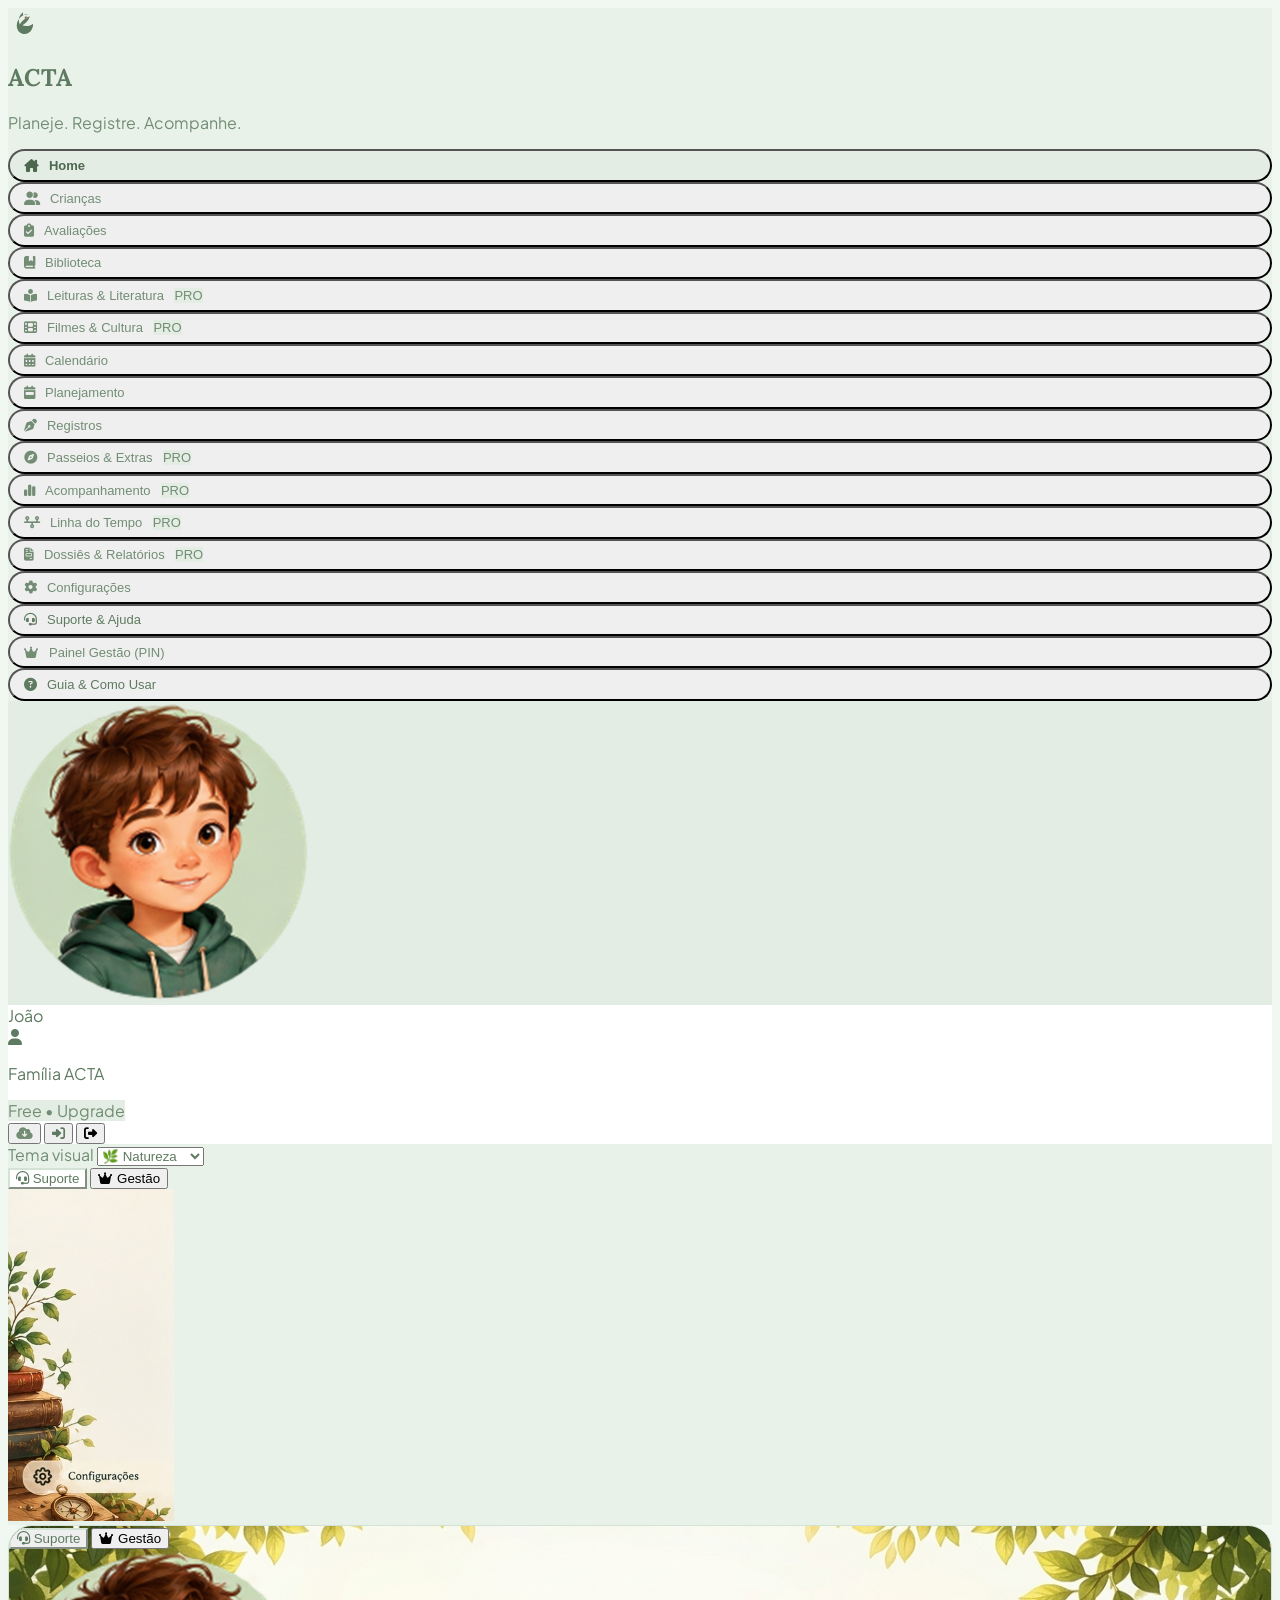
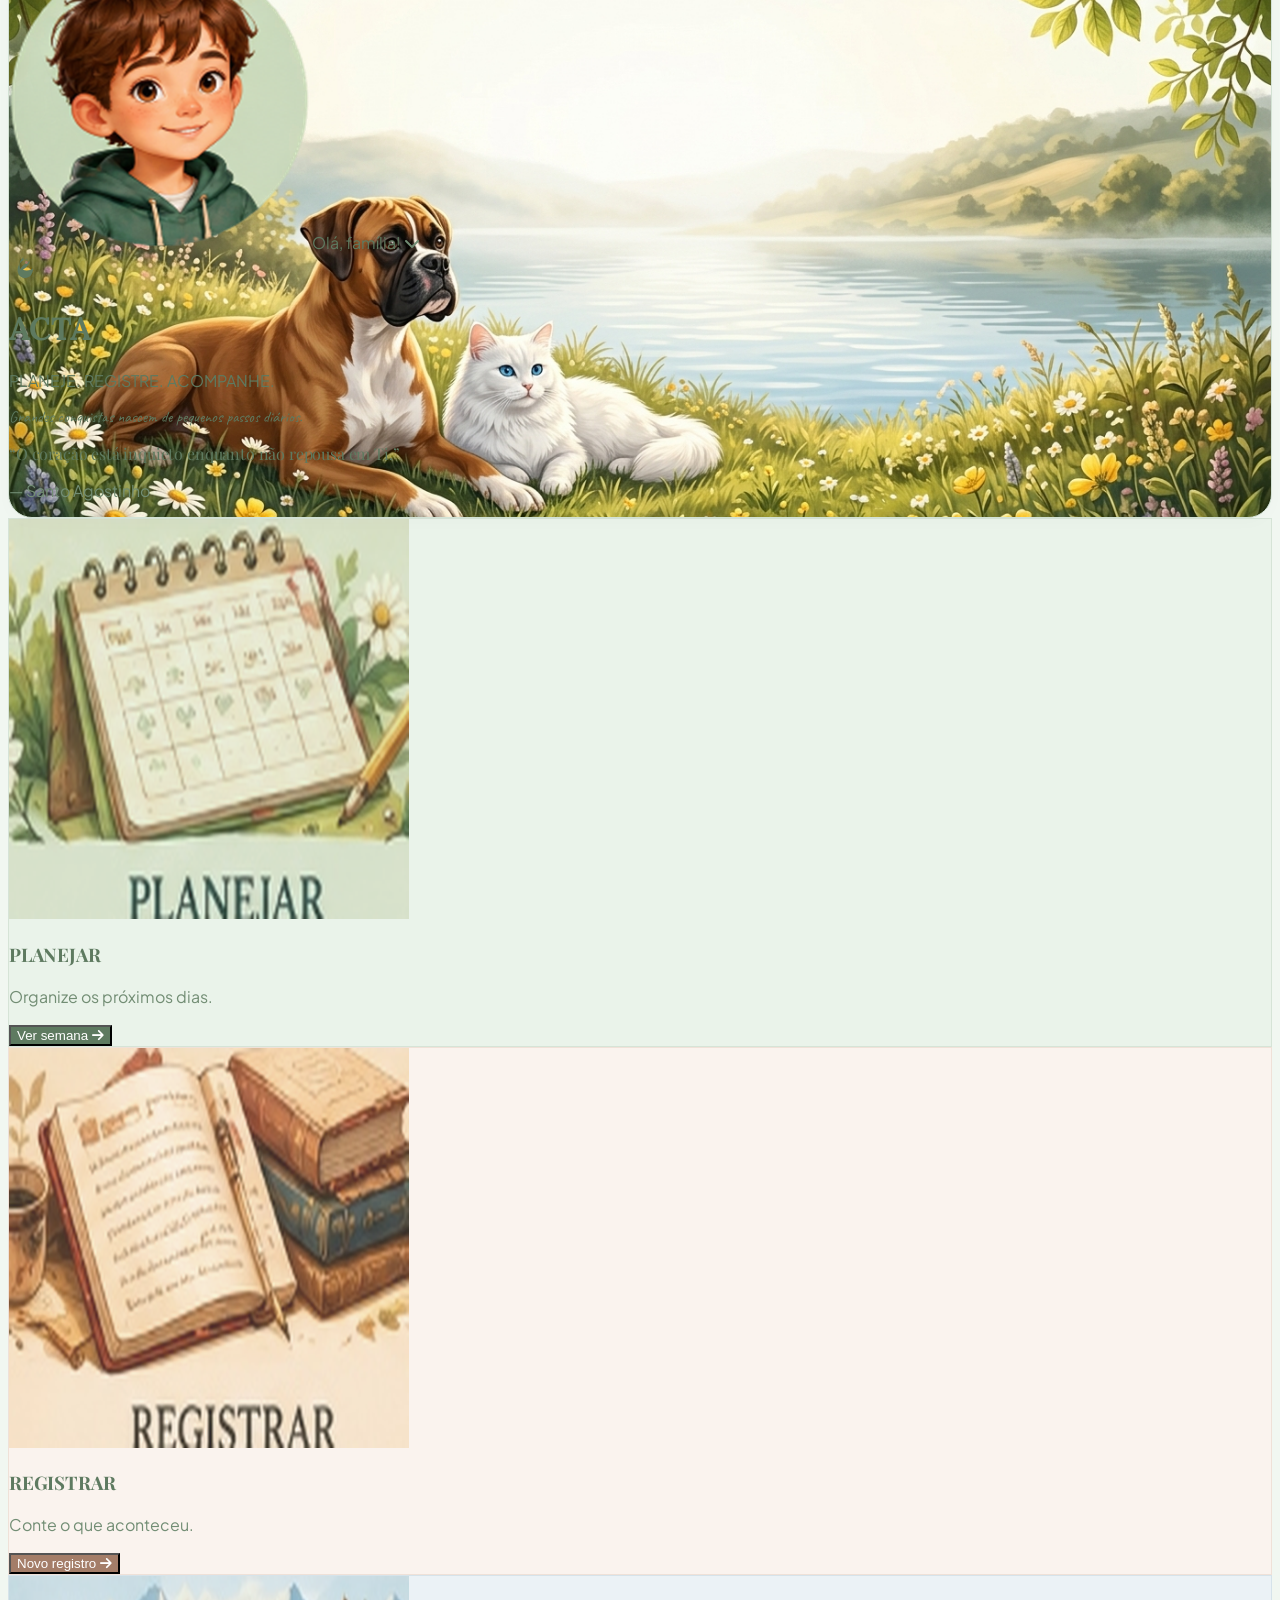
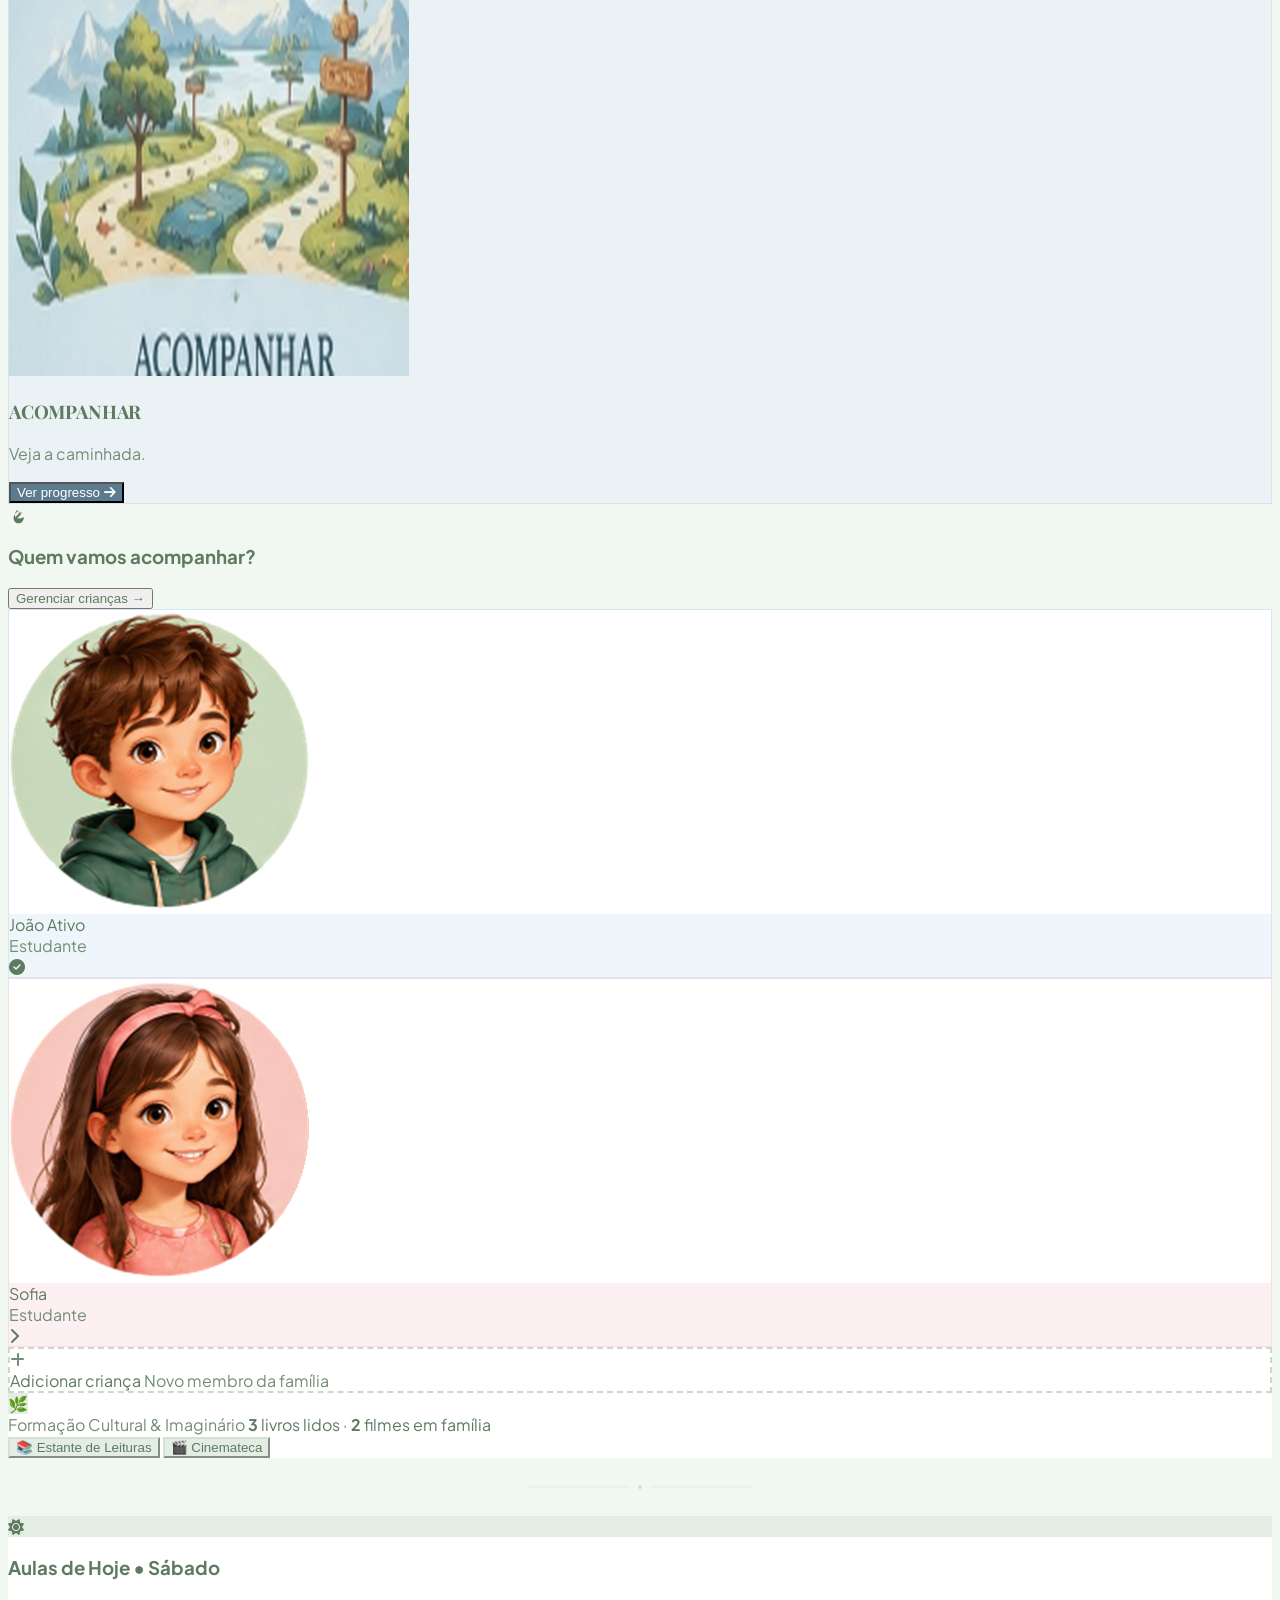
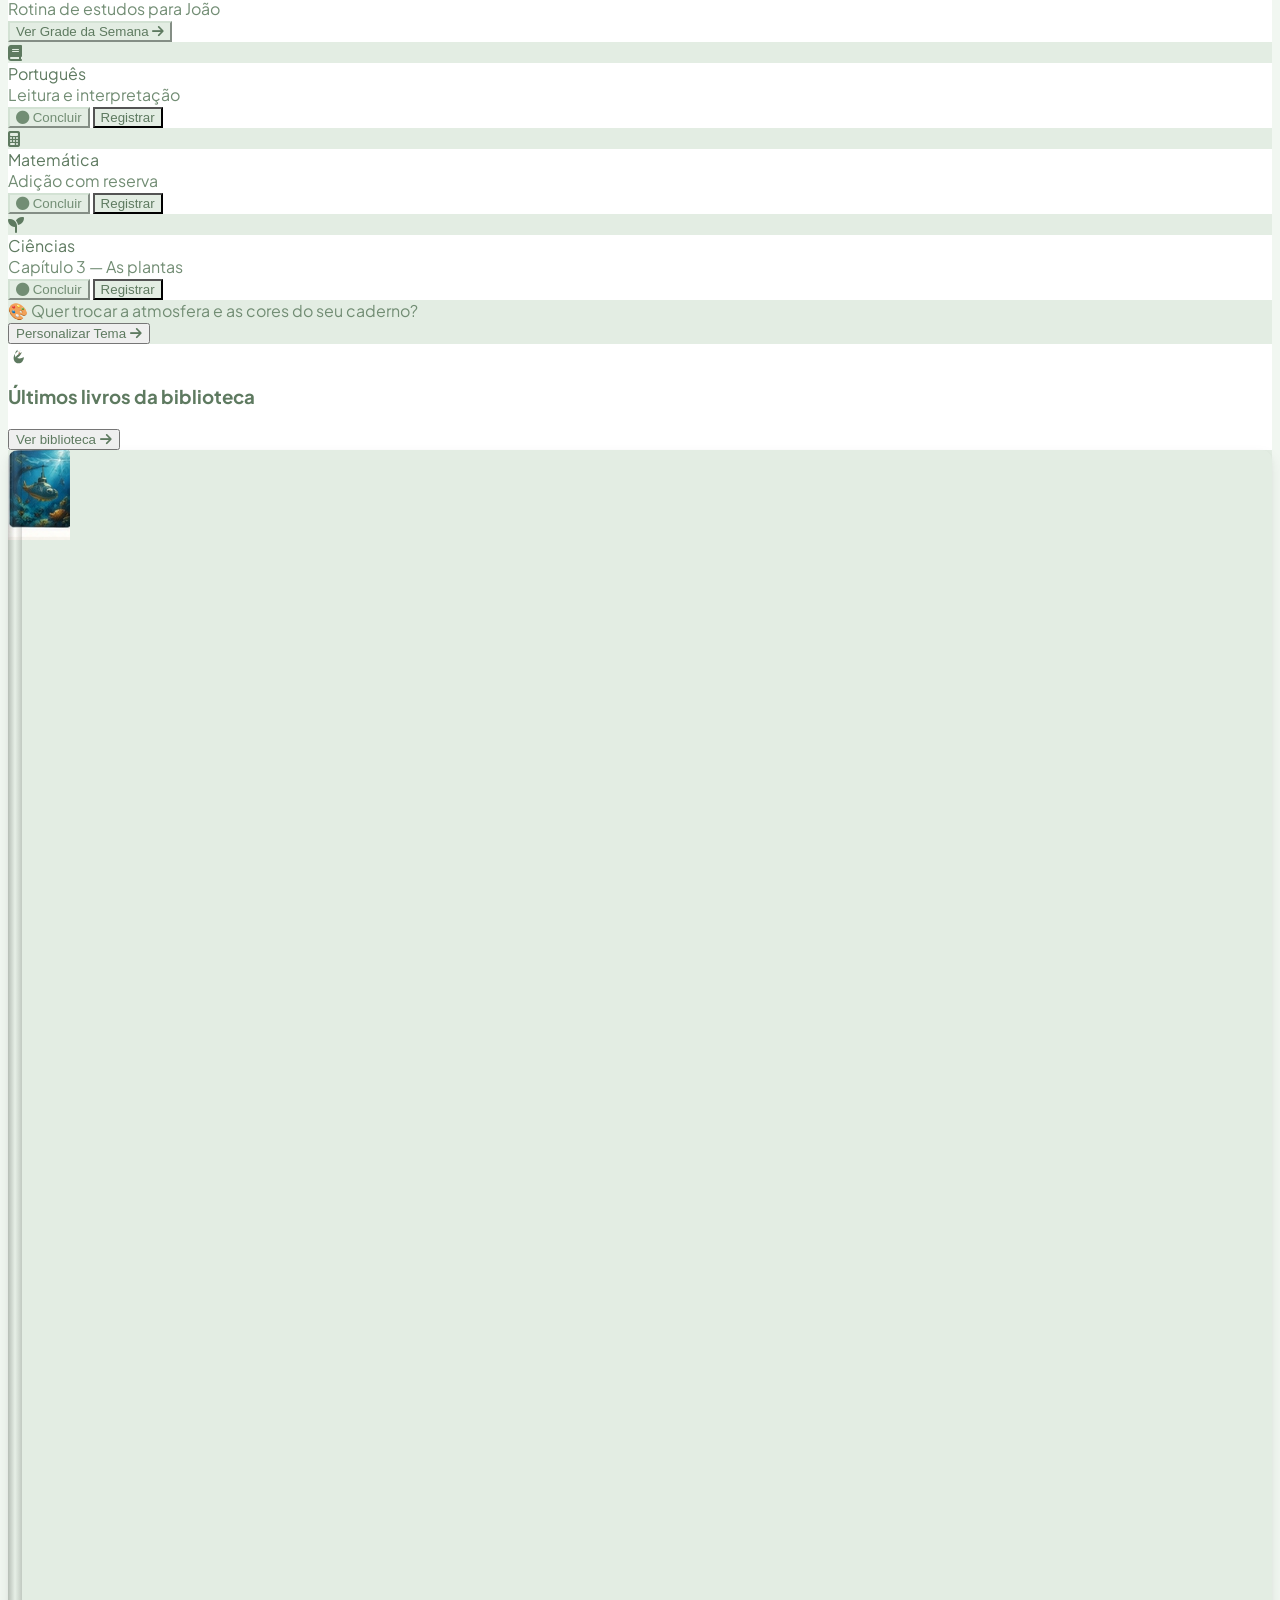
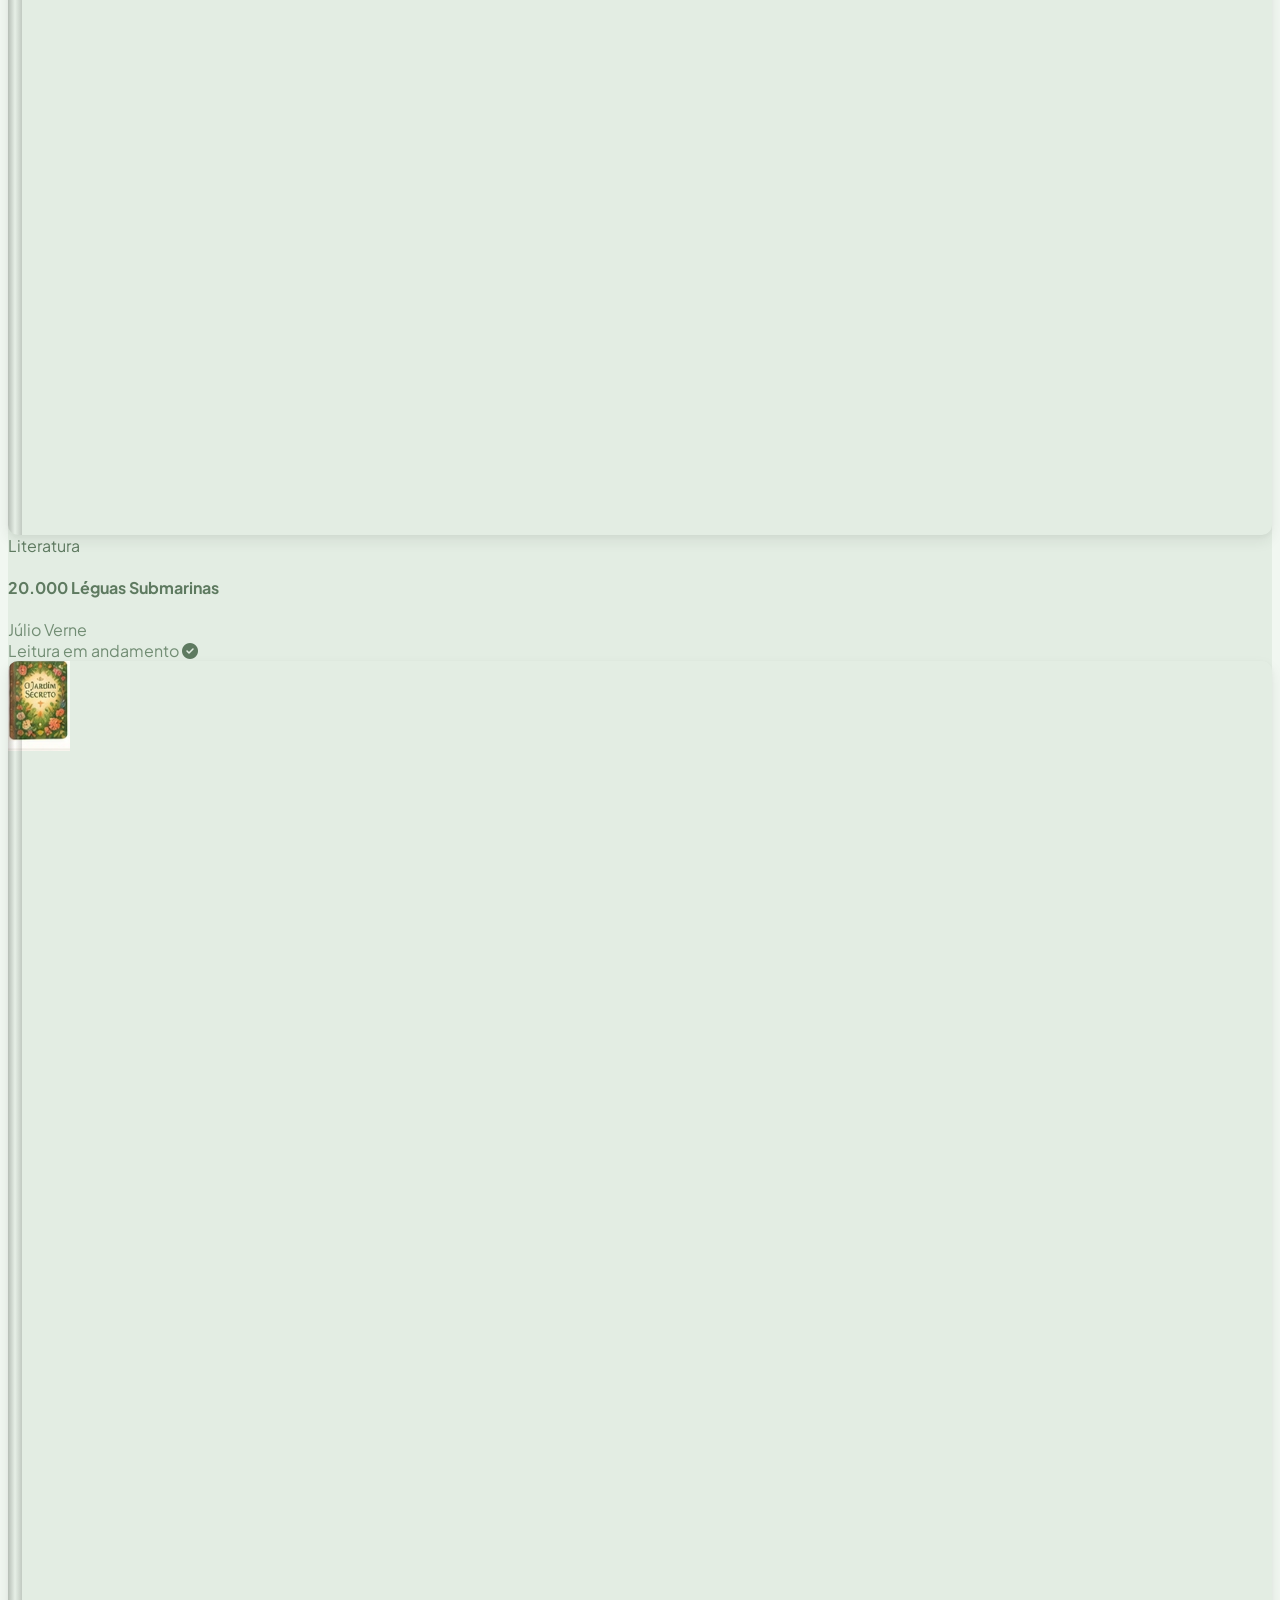
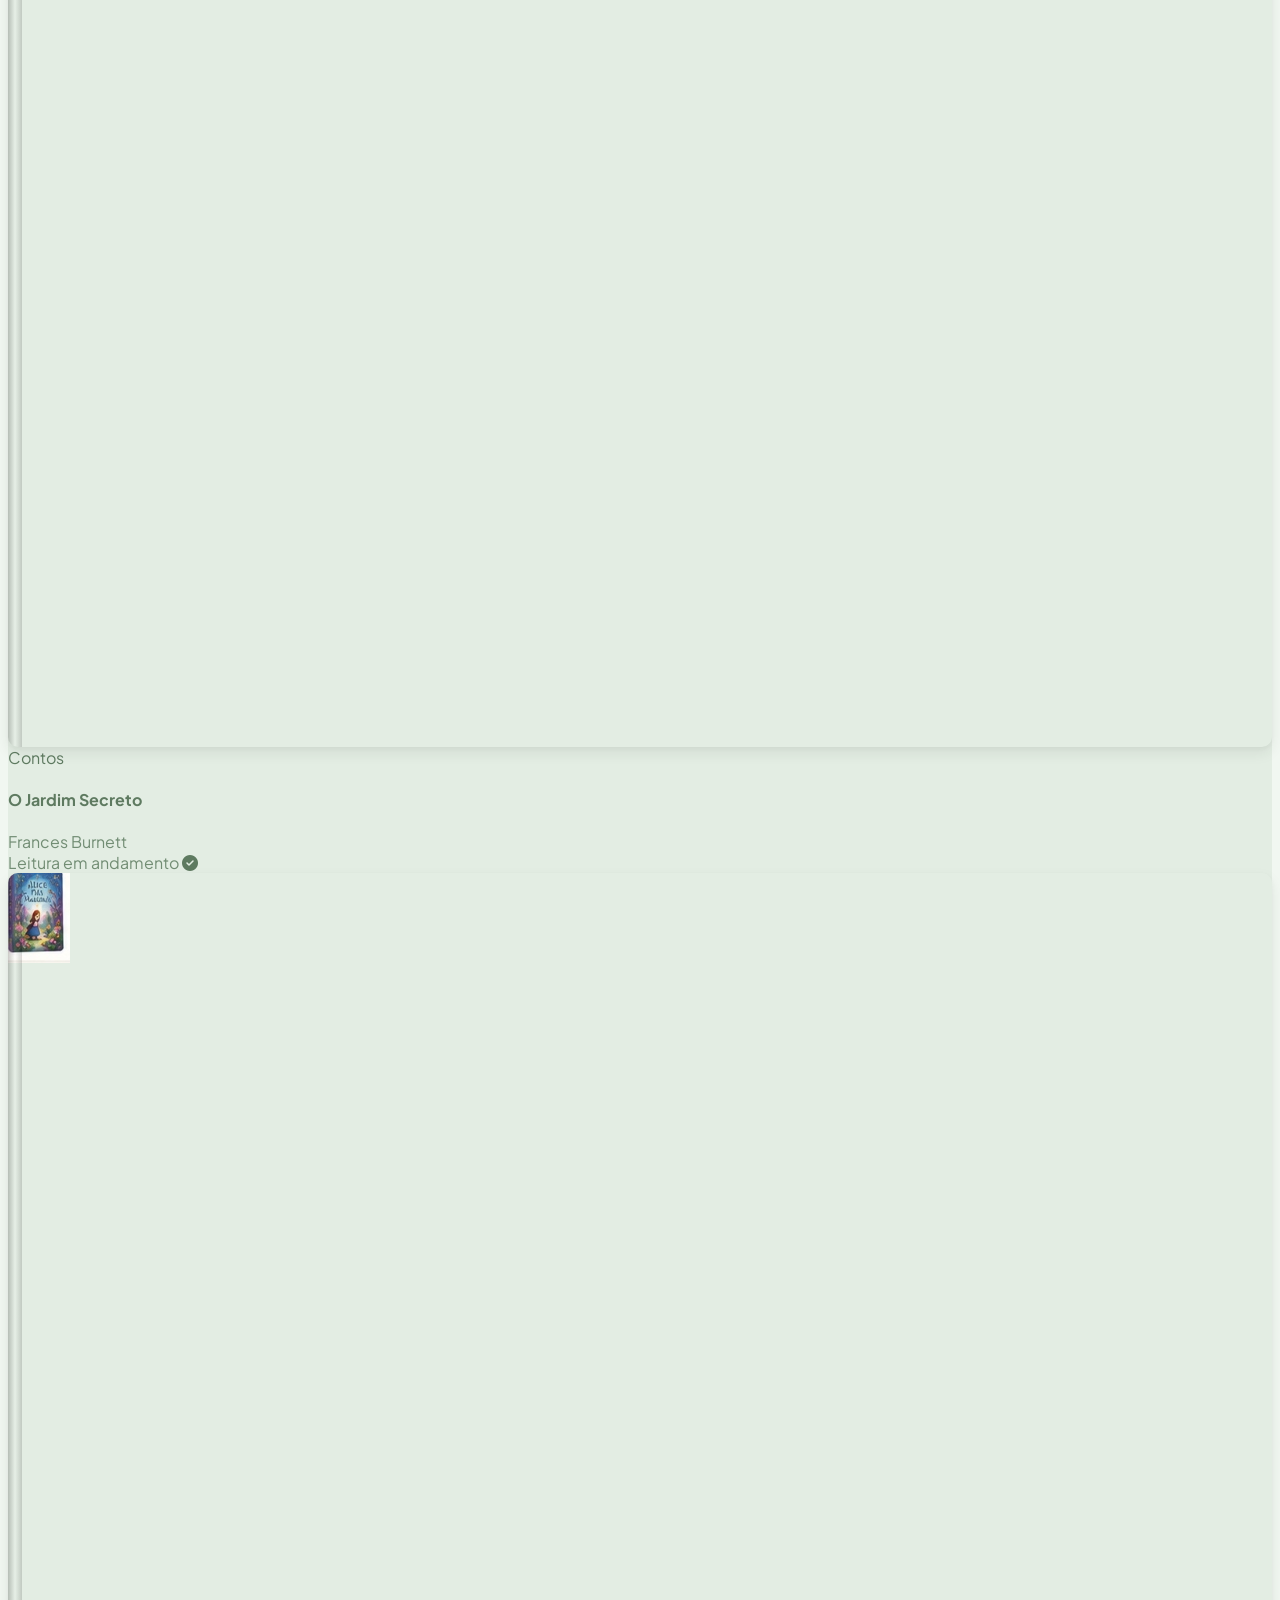
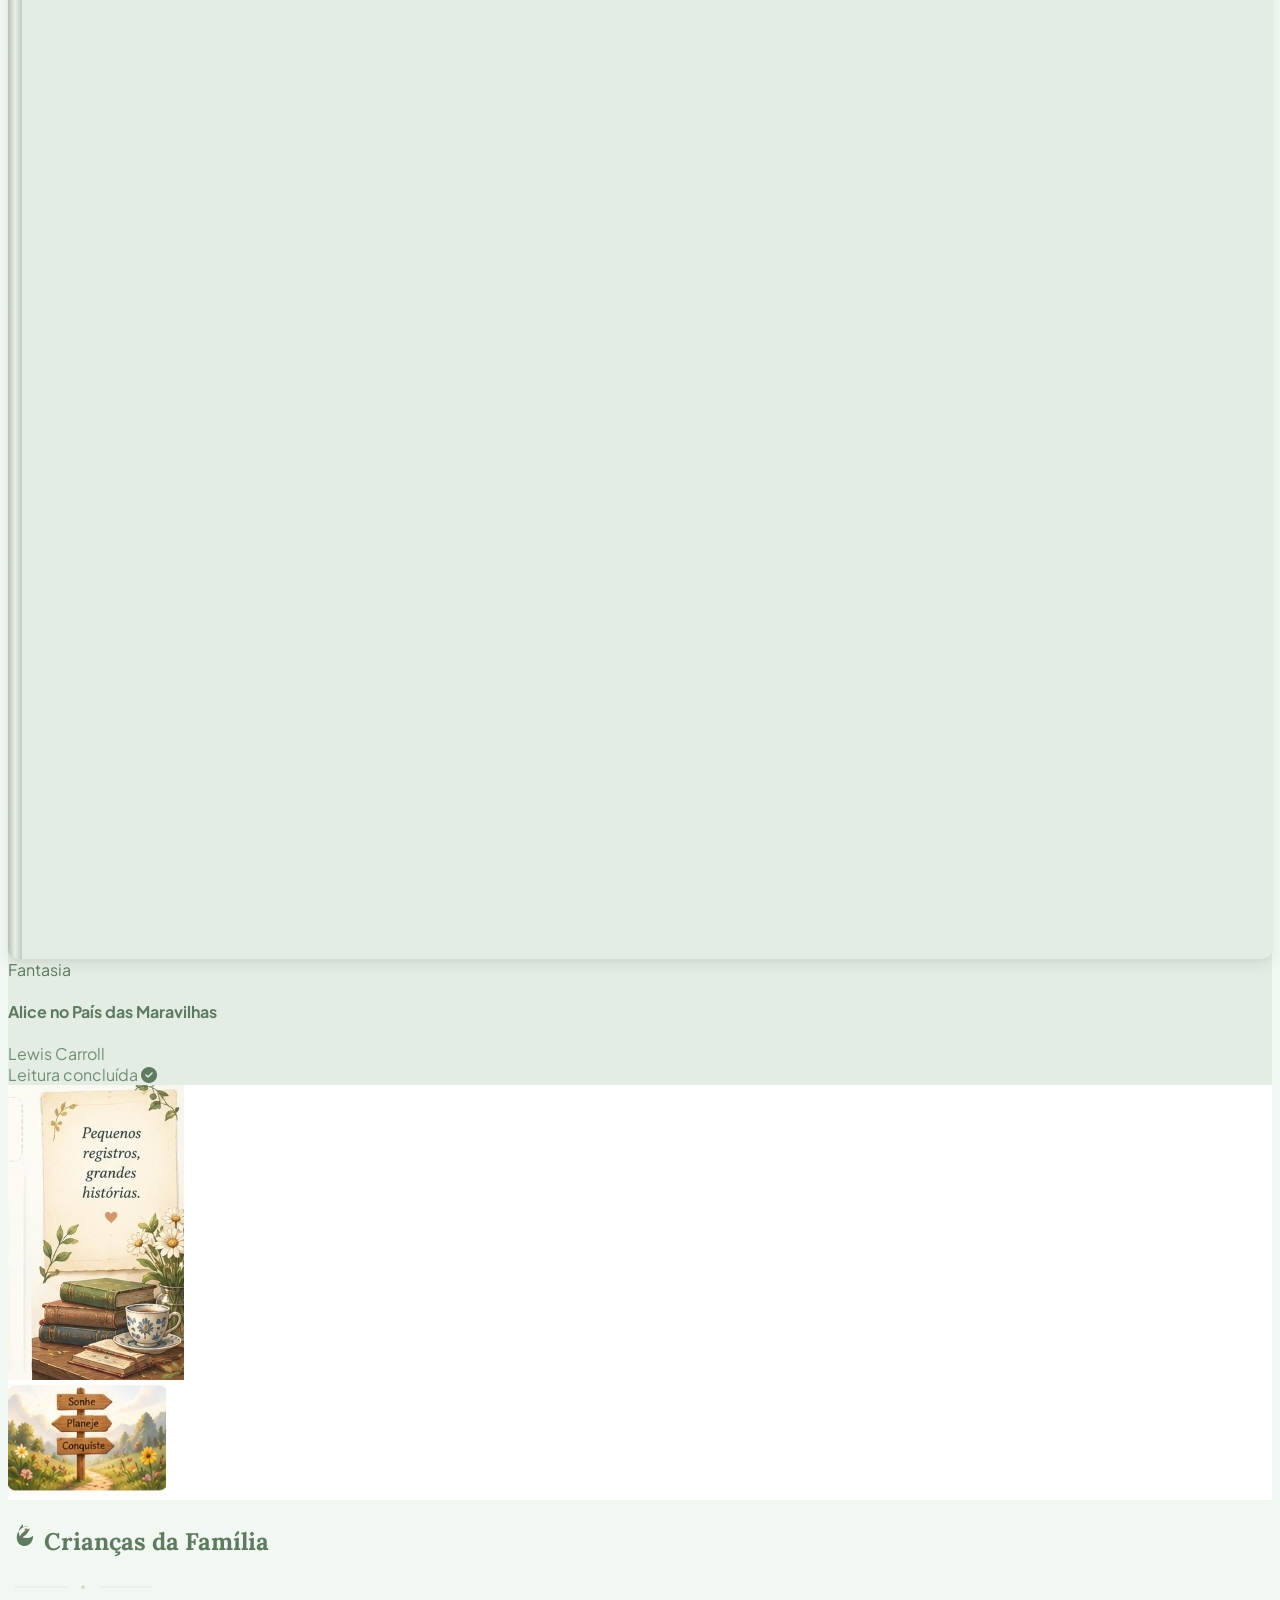
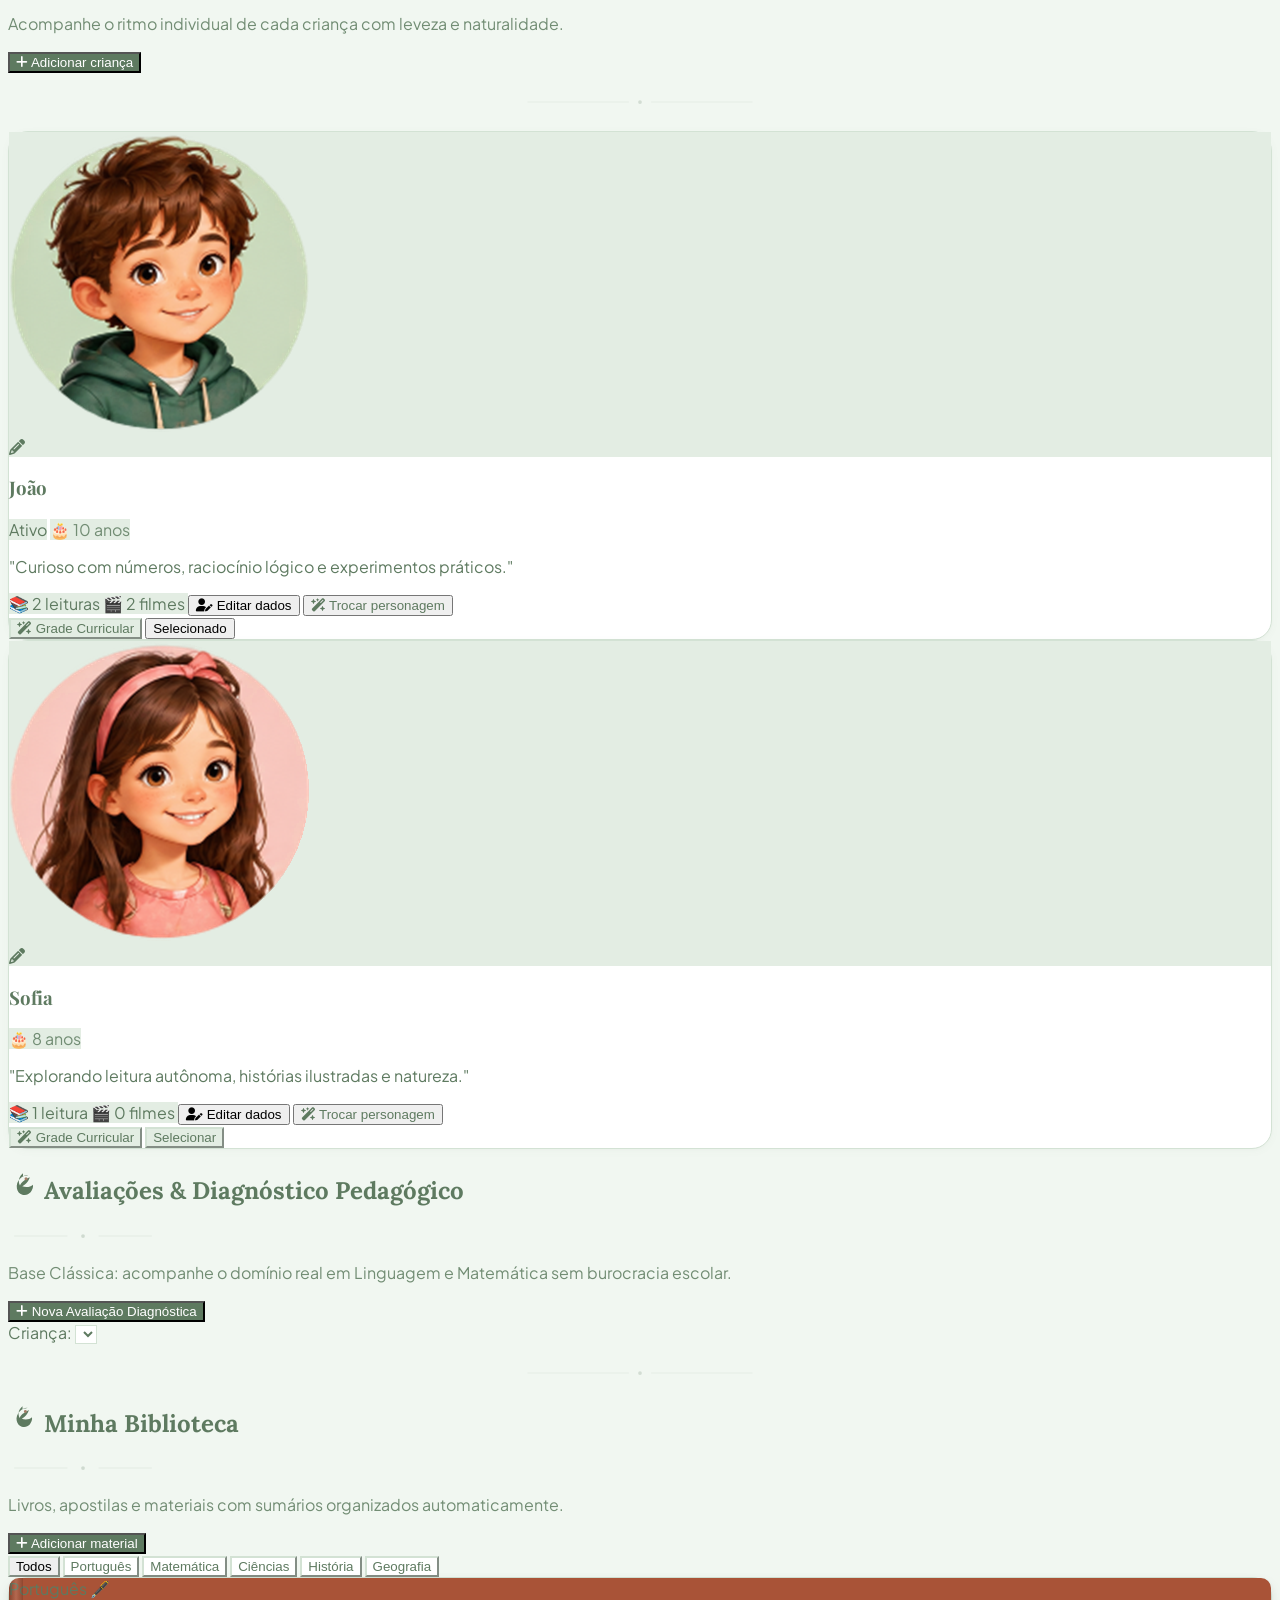
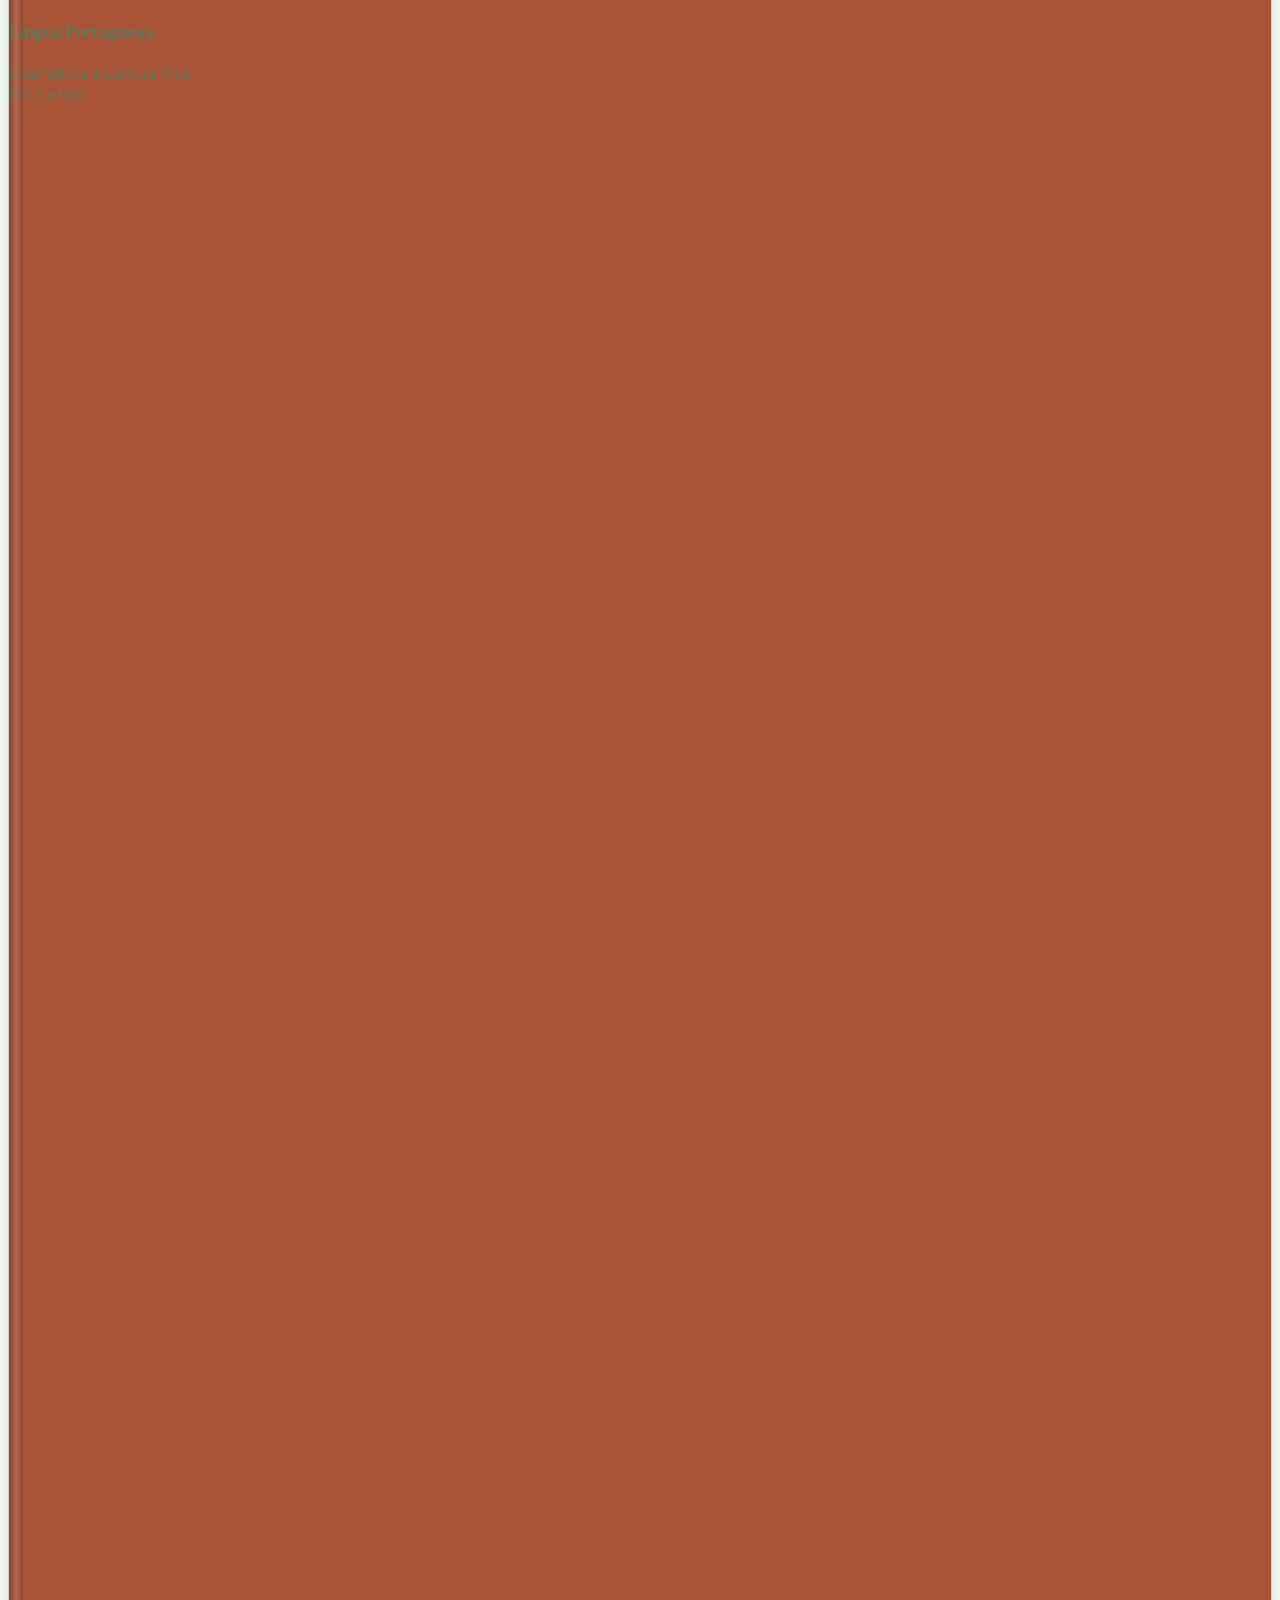
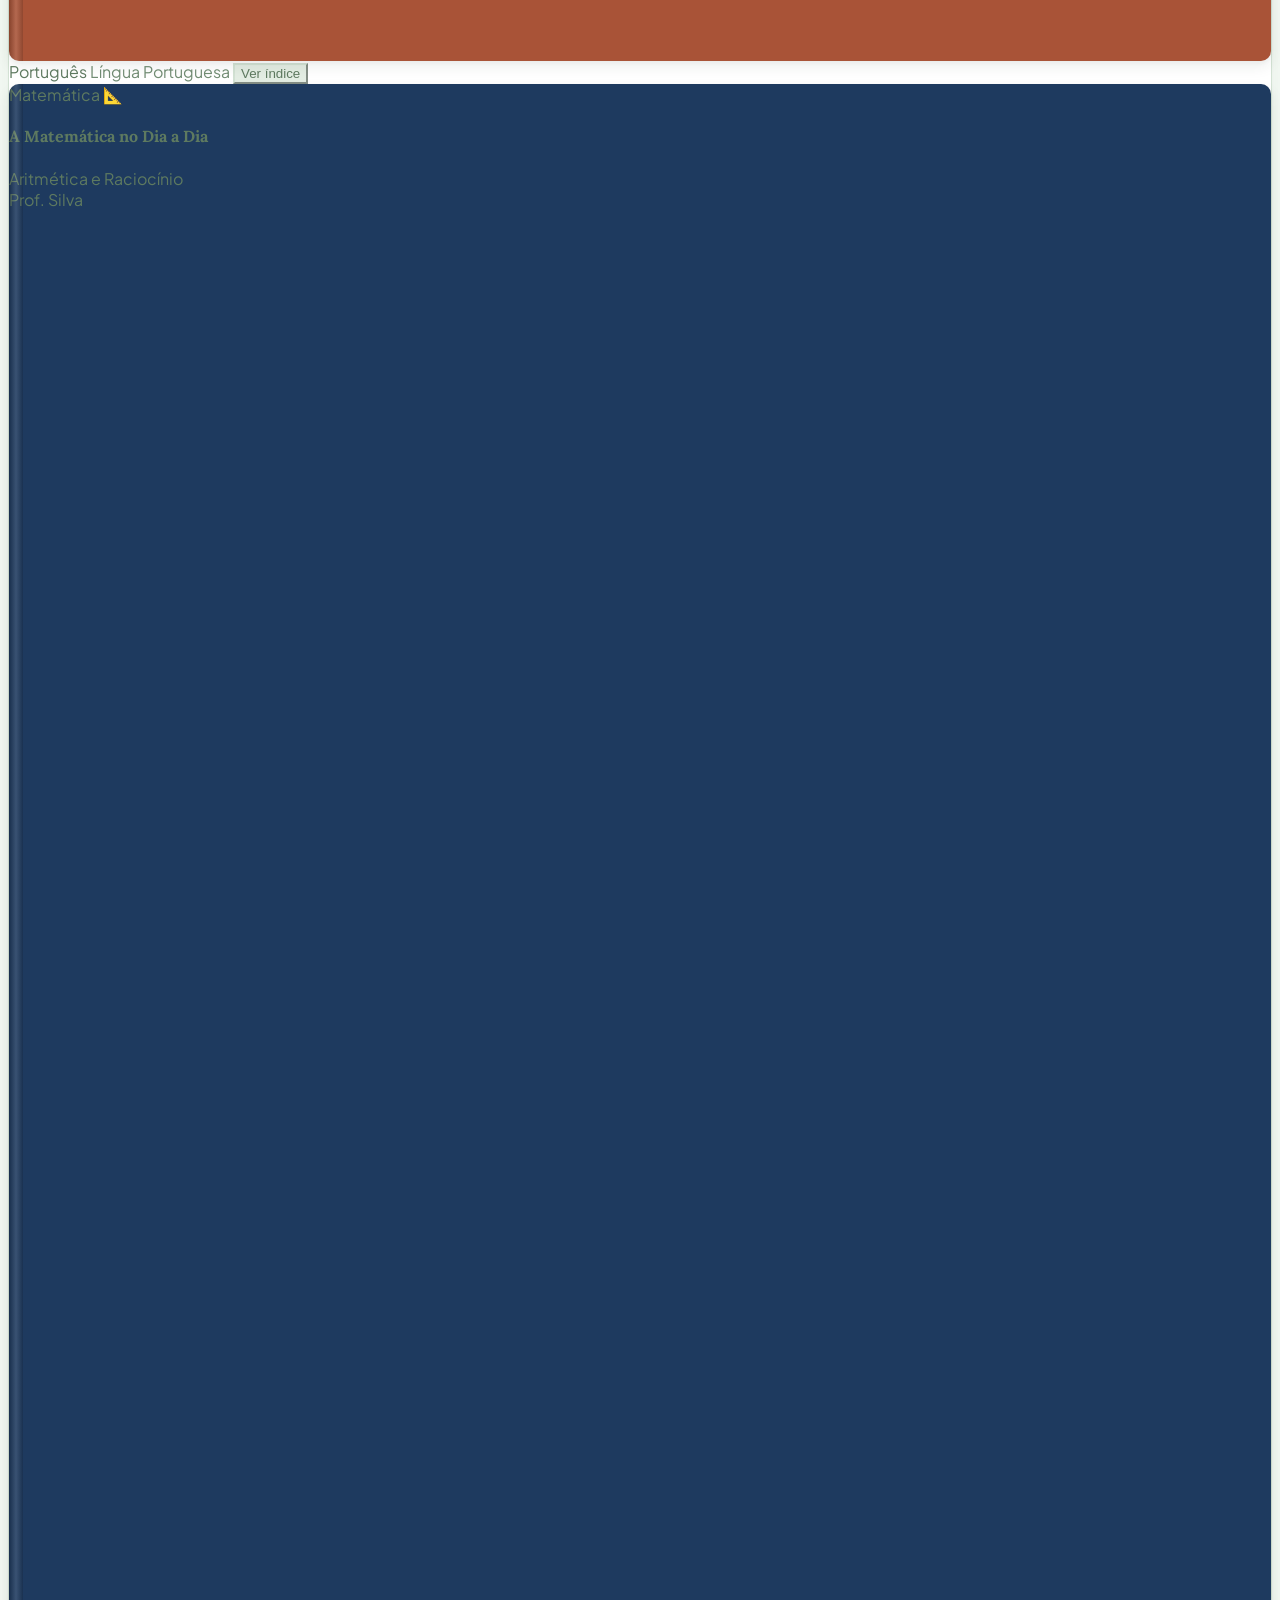
==== commit da60c8ff: "style: novas ilustracoes dos 6 temas (Natureza com Boxer e gata branca de olhos azuis sem galinha)" ====
--- a/index.html
+++ b/index.html
@@ -241,7 +241,7 @@
     <div id="tab-casa" class="tab-pane space-y-7">
       
       <!-- 1. BANNER SUPERIOR ILUSTRADO DO MOCKUP (CAPA DE PLANNER DIGITAL PREMIUM) -->
-      <div id="heroBannerContainer" class="relative w-full rounded-3xl overflow-hidden border border-[#E8E2D5] shadow-xs hero-illustrated-banner min-h-[220px] sm:min-h-[250px] md:min-h-[270px] flex items-center justify-center bg-cover bg-center transition-all duration-500" style="background-image: url('assets/banner-natureza.png');">
+      <div id="heroBannerContainer" class="relative w-full rounded-3xl overflow-hidden border border-[#E8E2D5] shadow-xs hero-illustrated-banner min-h-[220px] sm:min-h-[250px] md:min-h-[270px] flex items-center justify-center bg-cover bg-center transition-all duration-500" style="background-image: url('assets/banner-natureza.jpg');">
         <!-- Overlay sutil transparente (para não esconder a arte ilustrada nas laterais) -->
         <div id="heroBannerOverlay" class="absolute inset-0 z-0 transition-all duration-500 pointer-events-none" style="background: transparent;"></div>
 
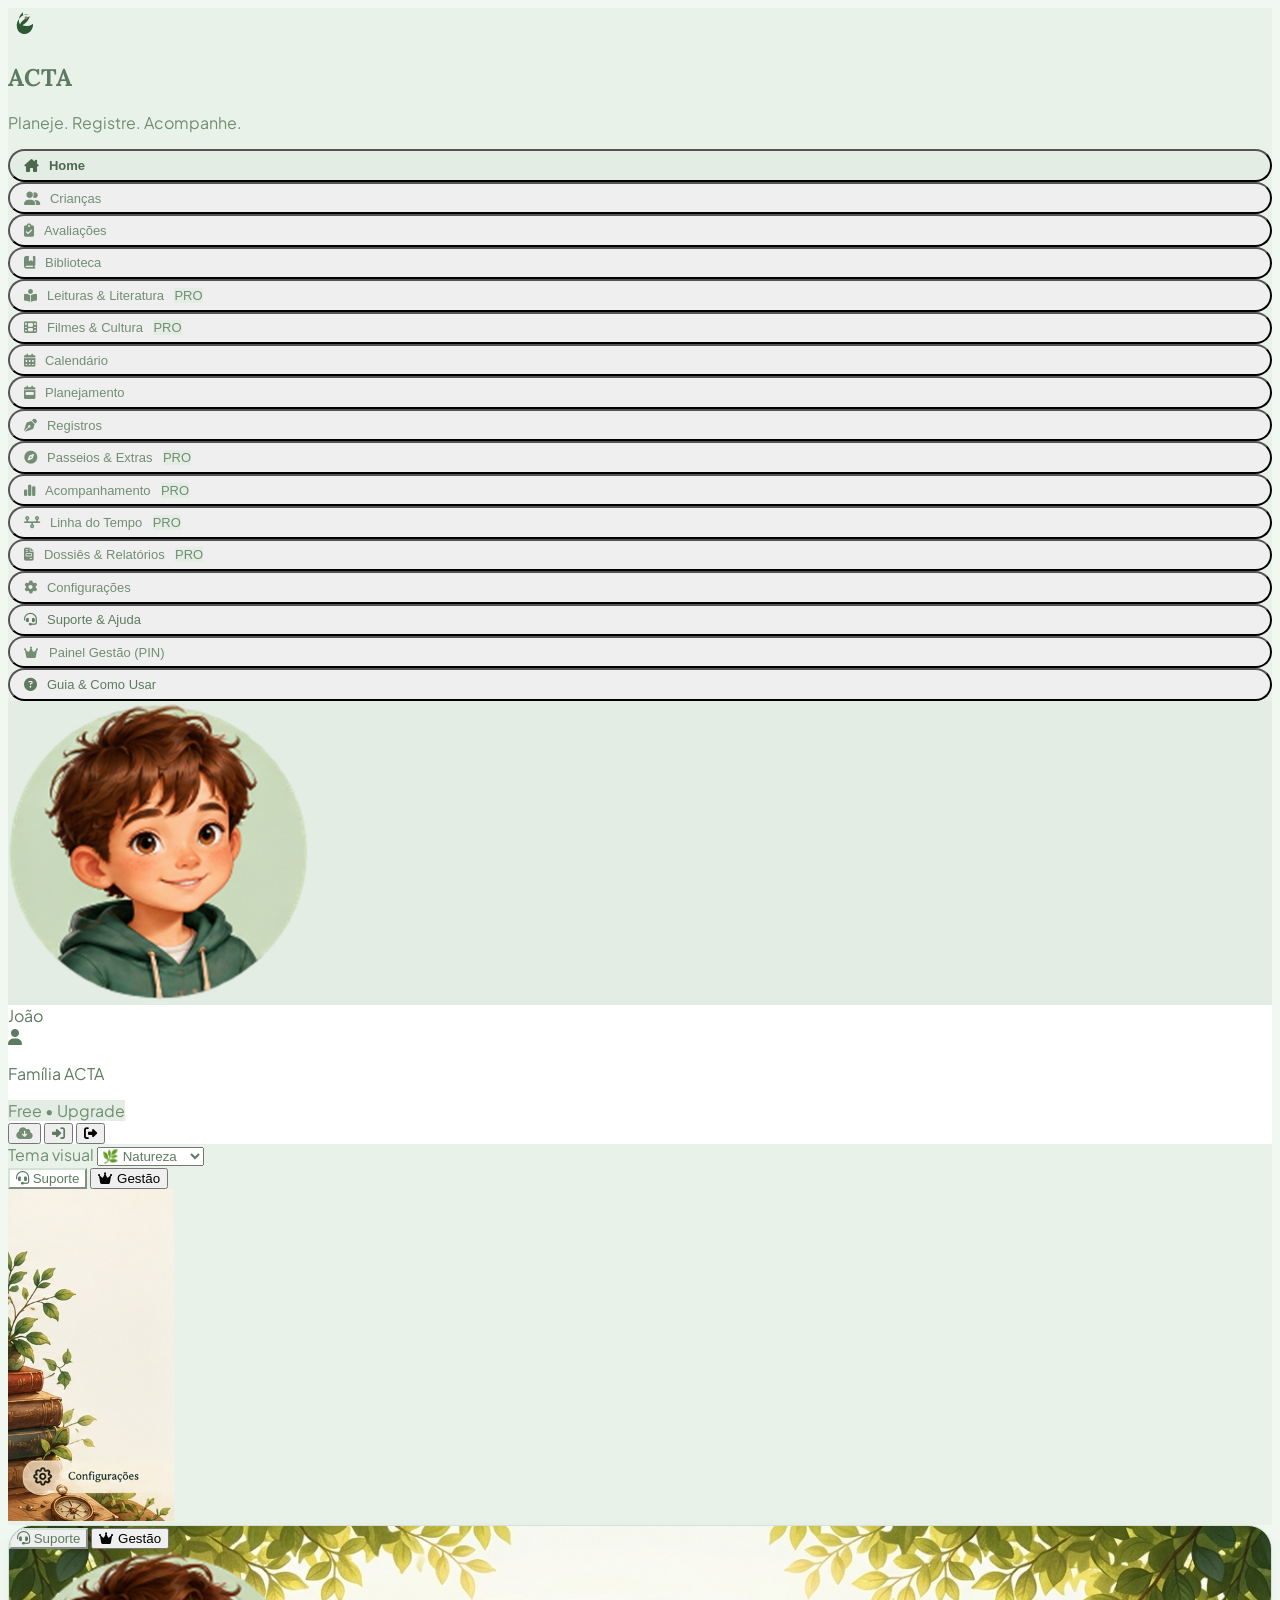
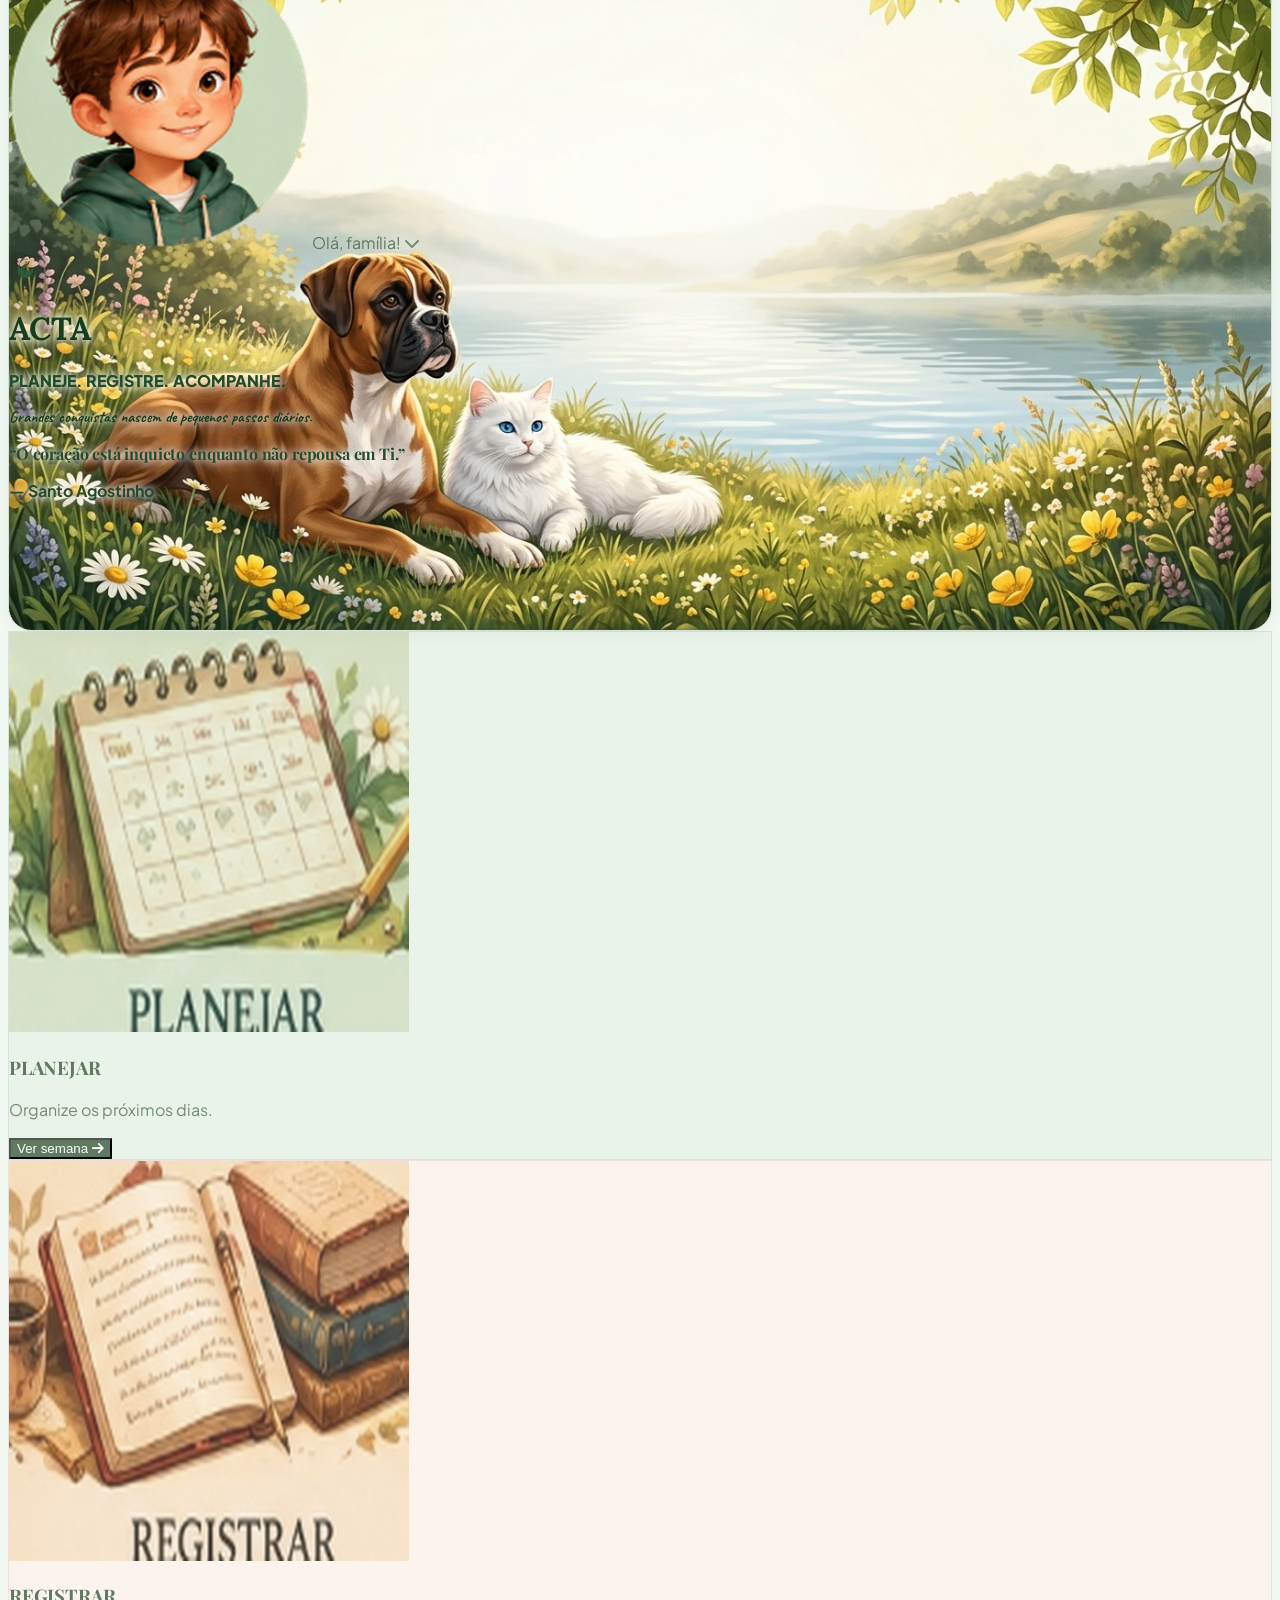
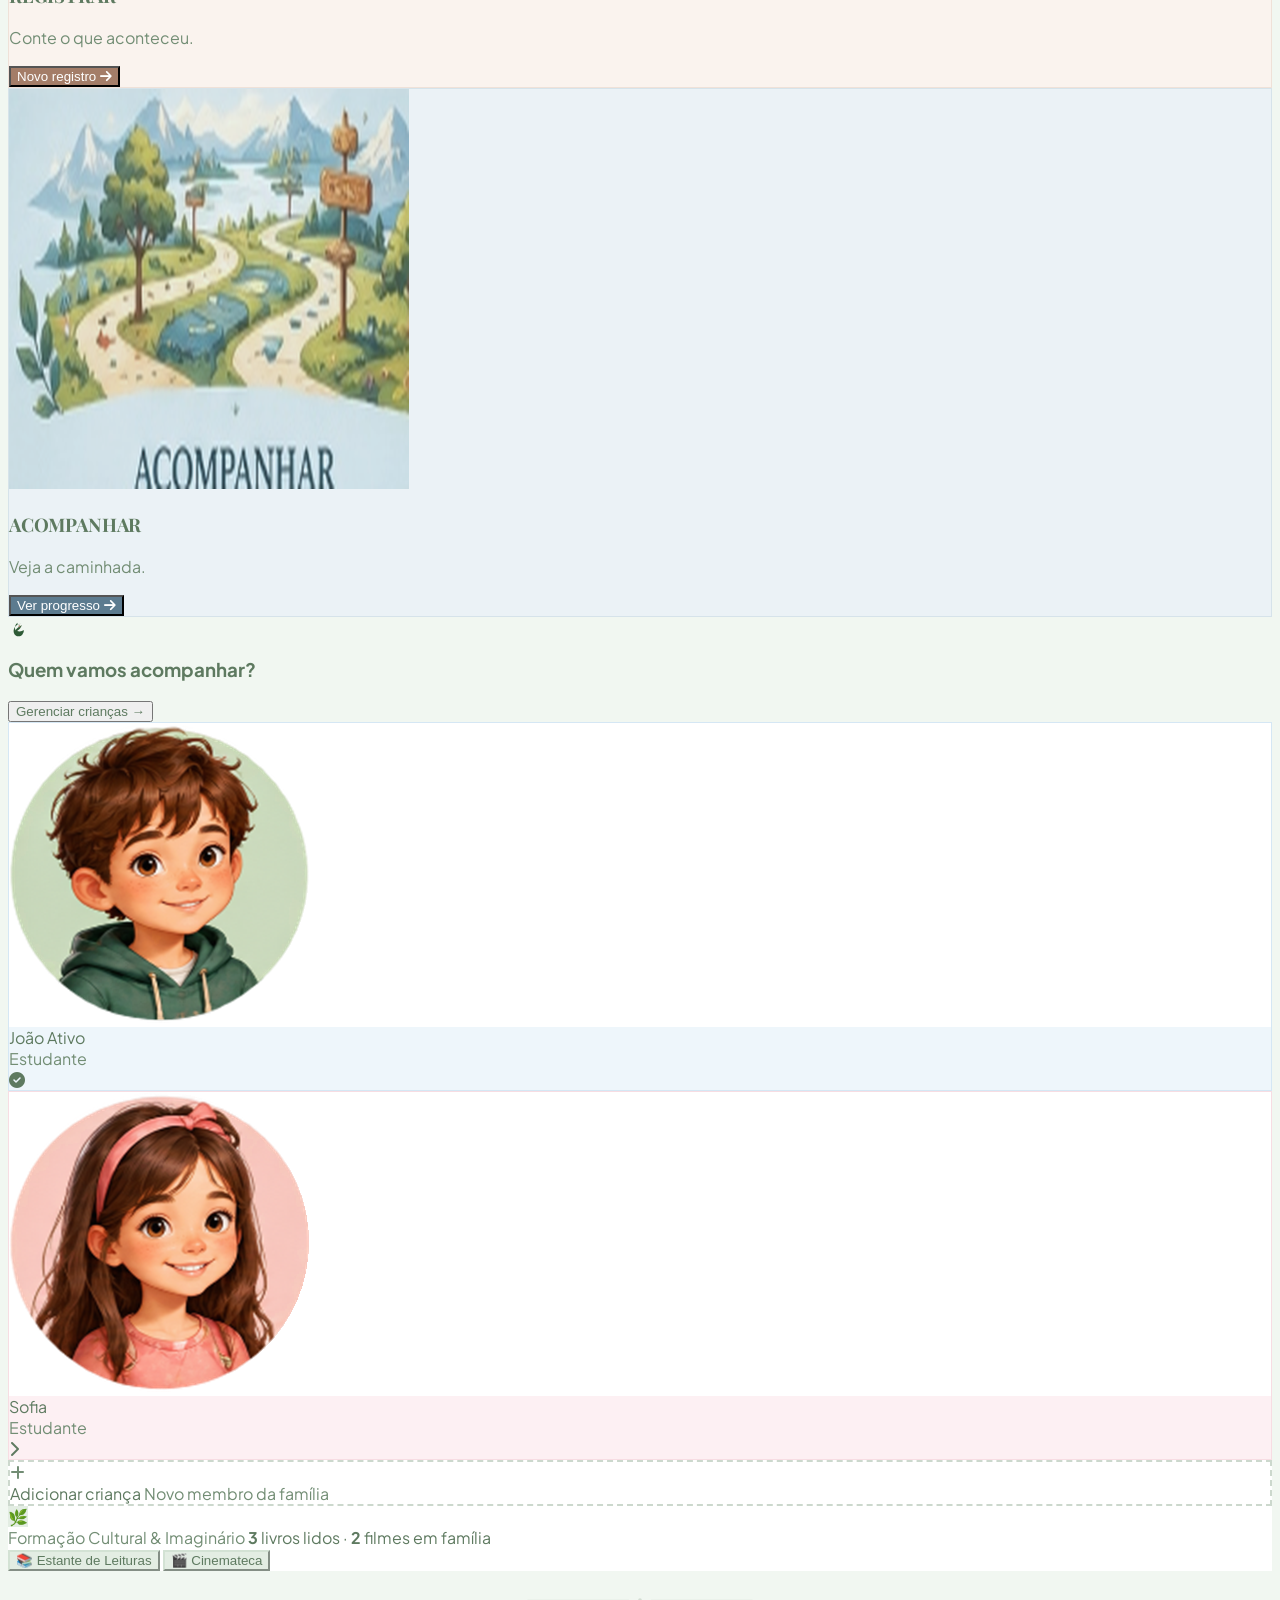
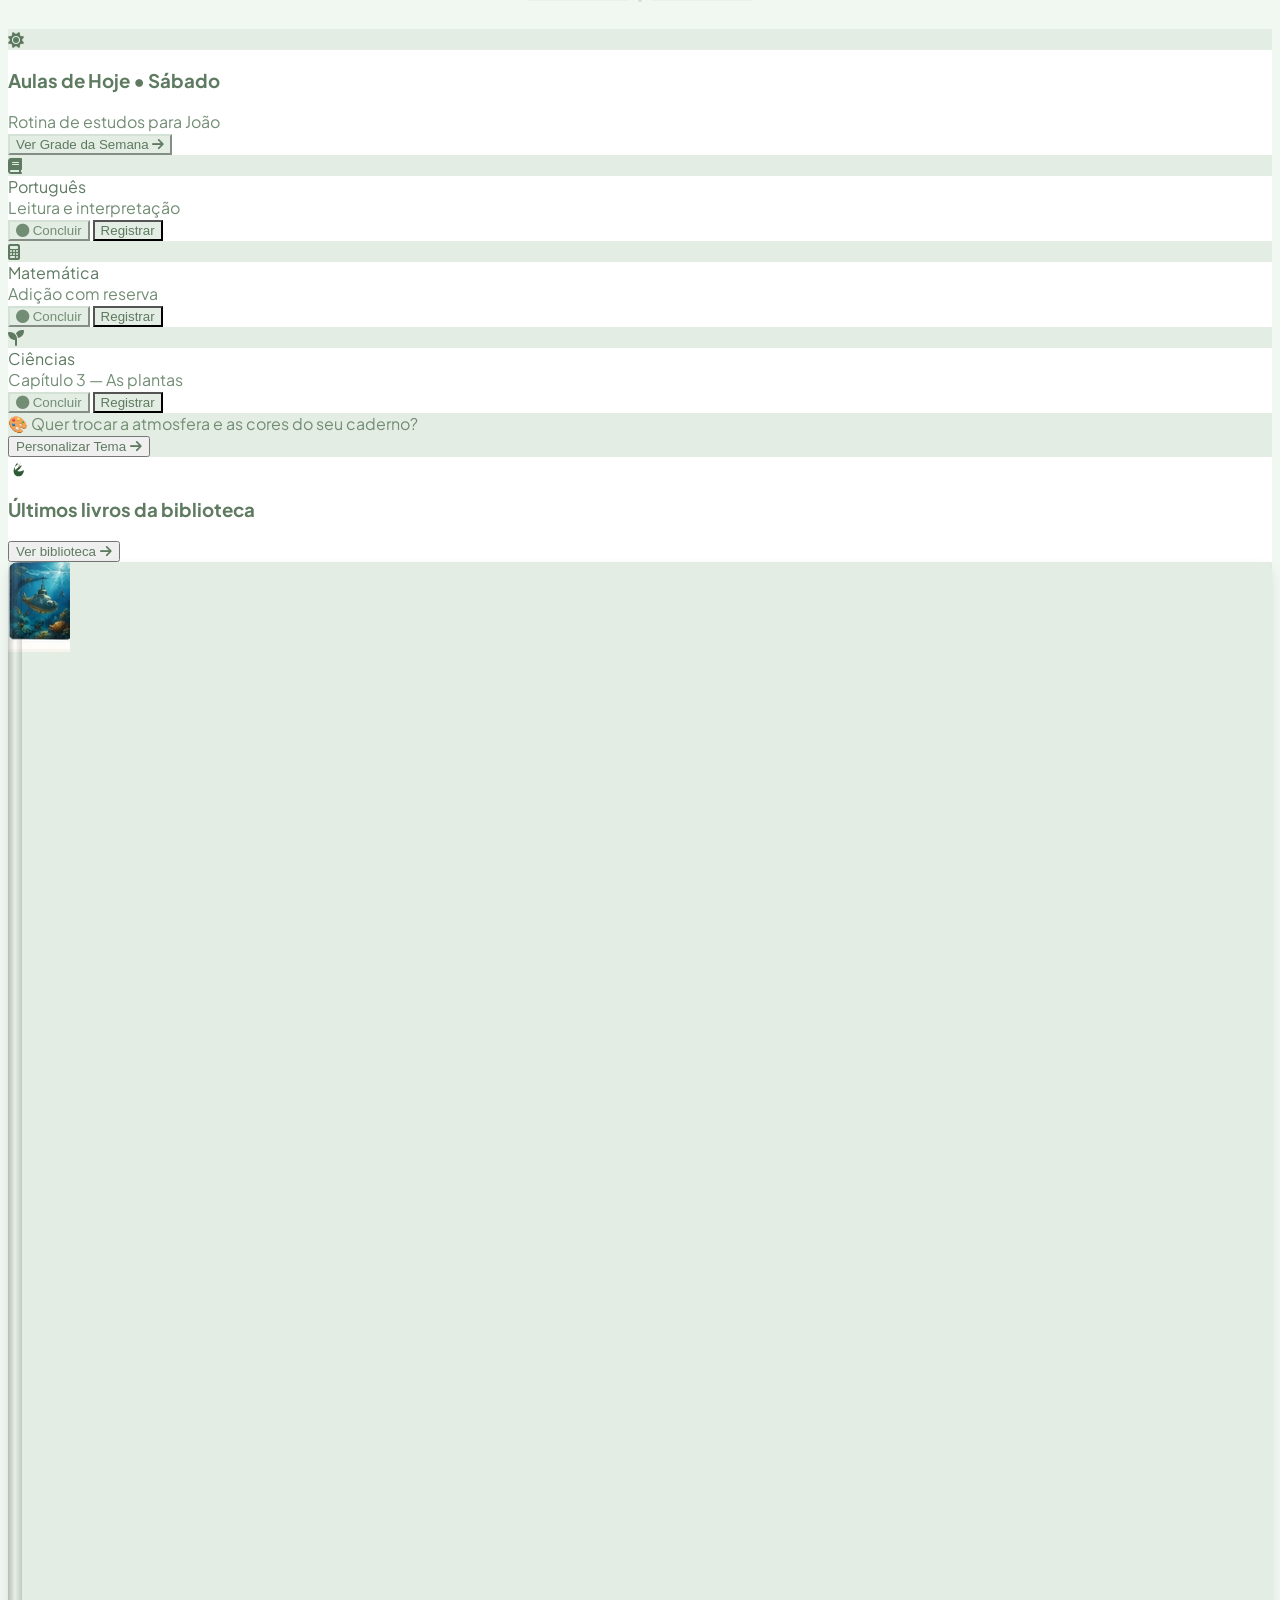
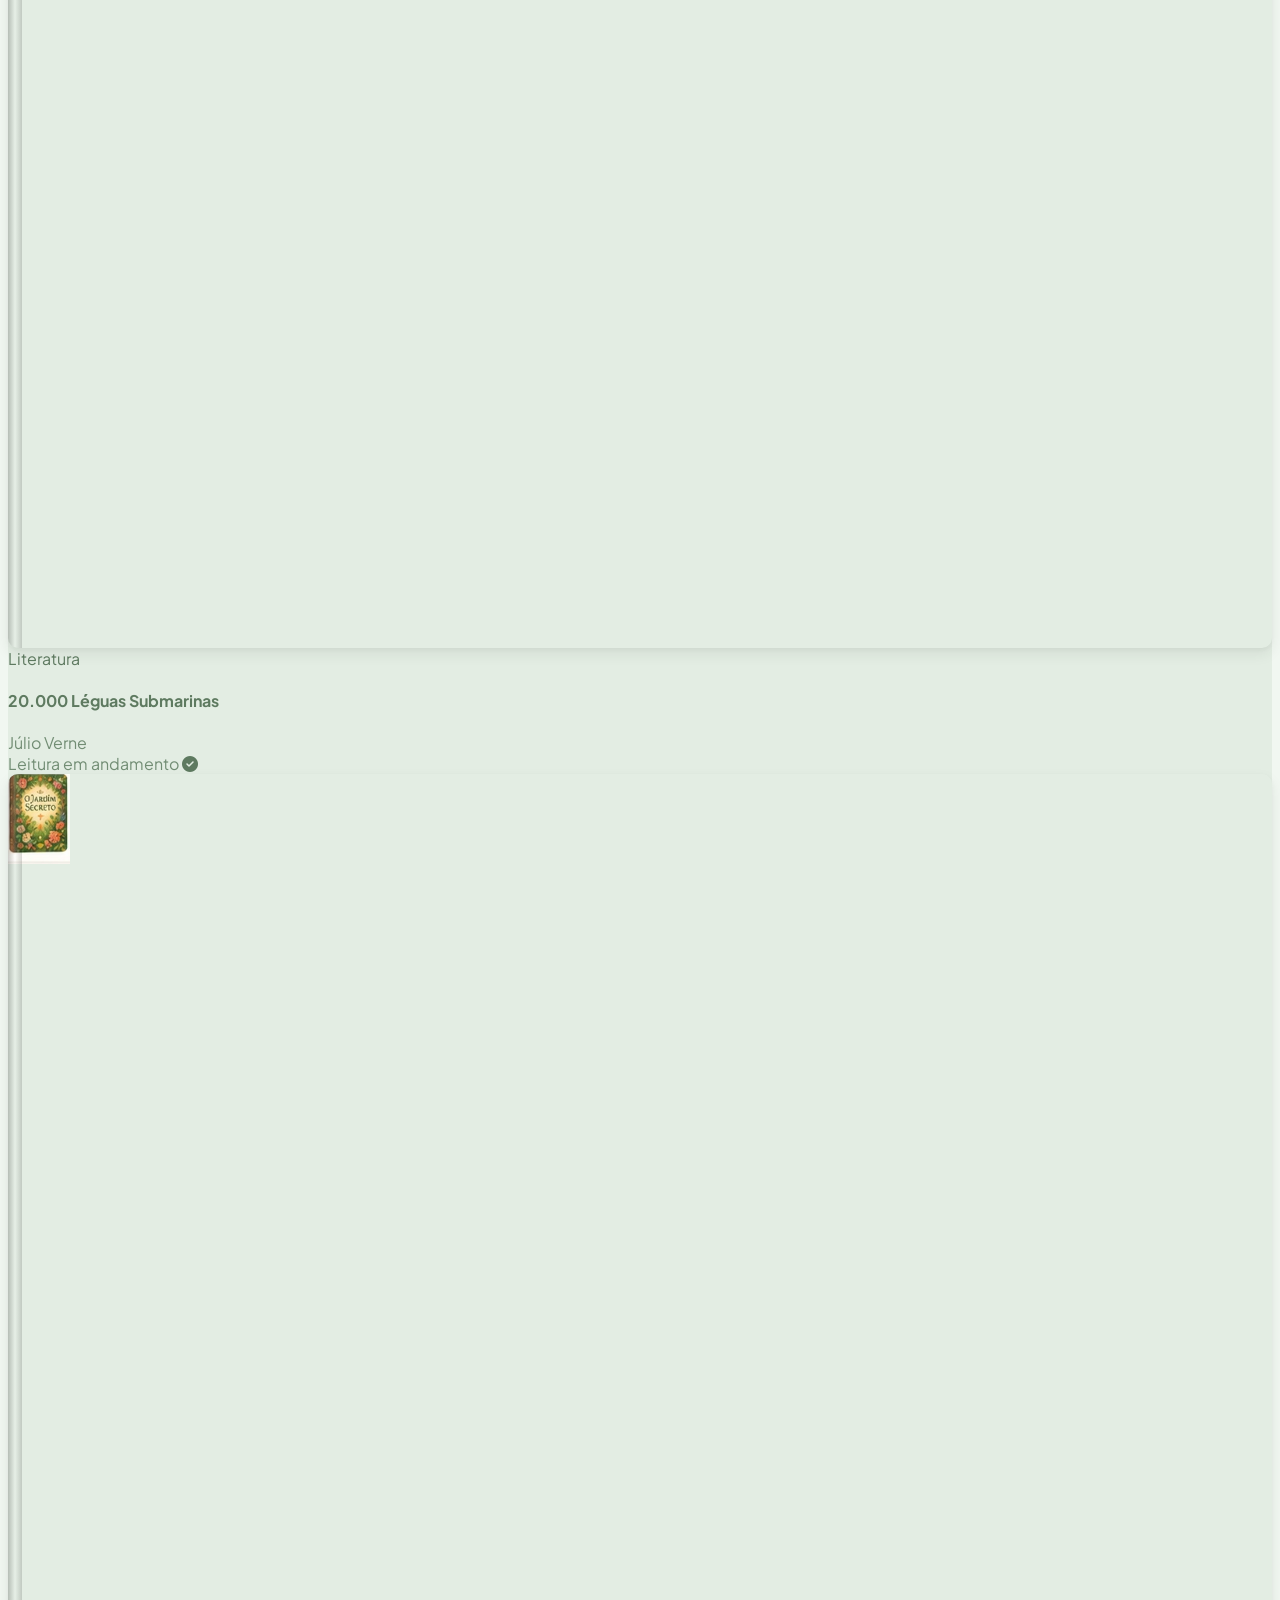
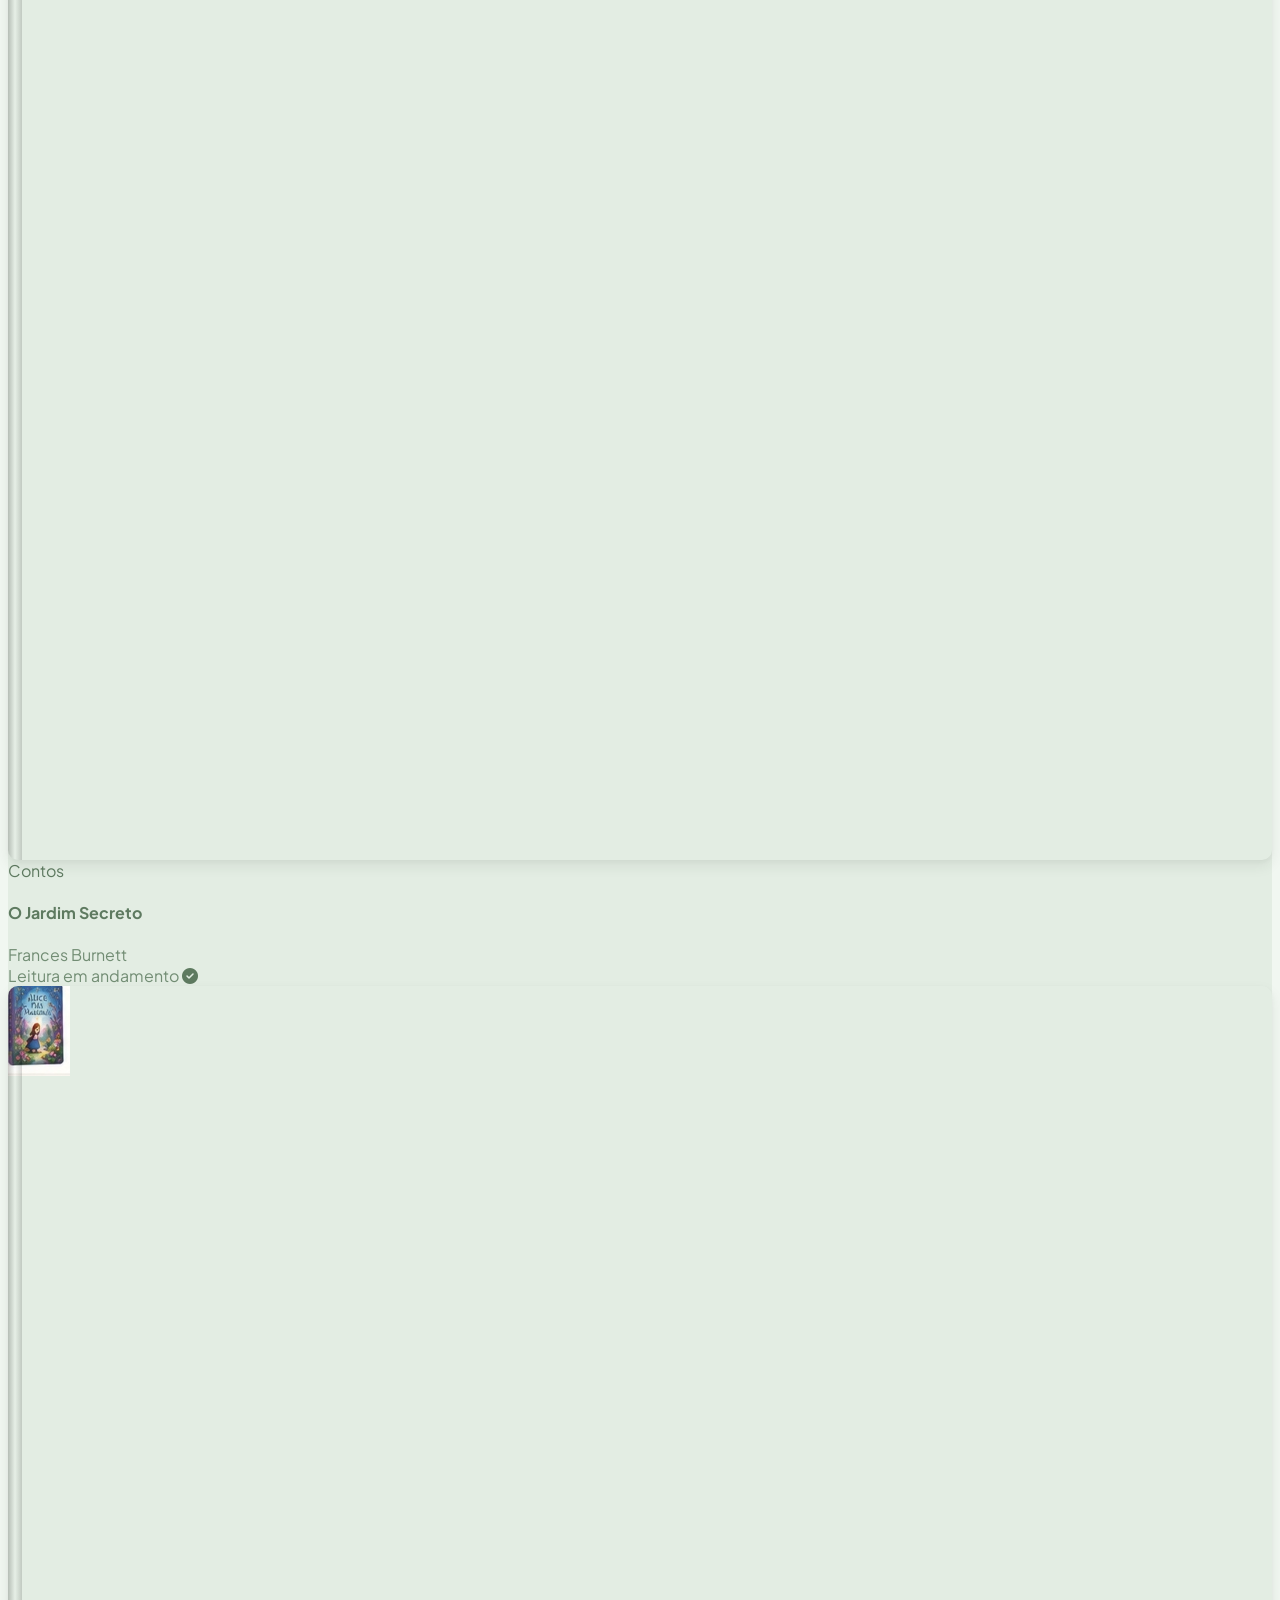
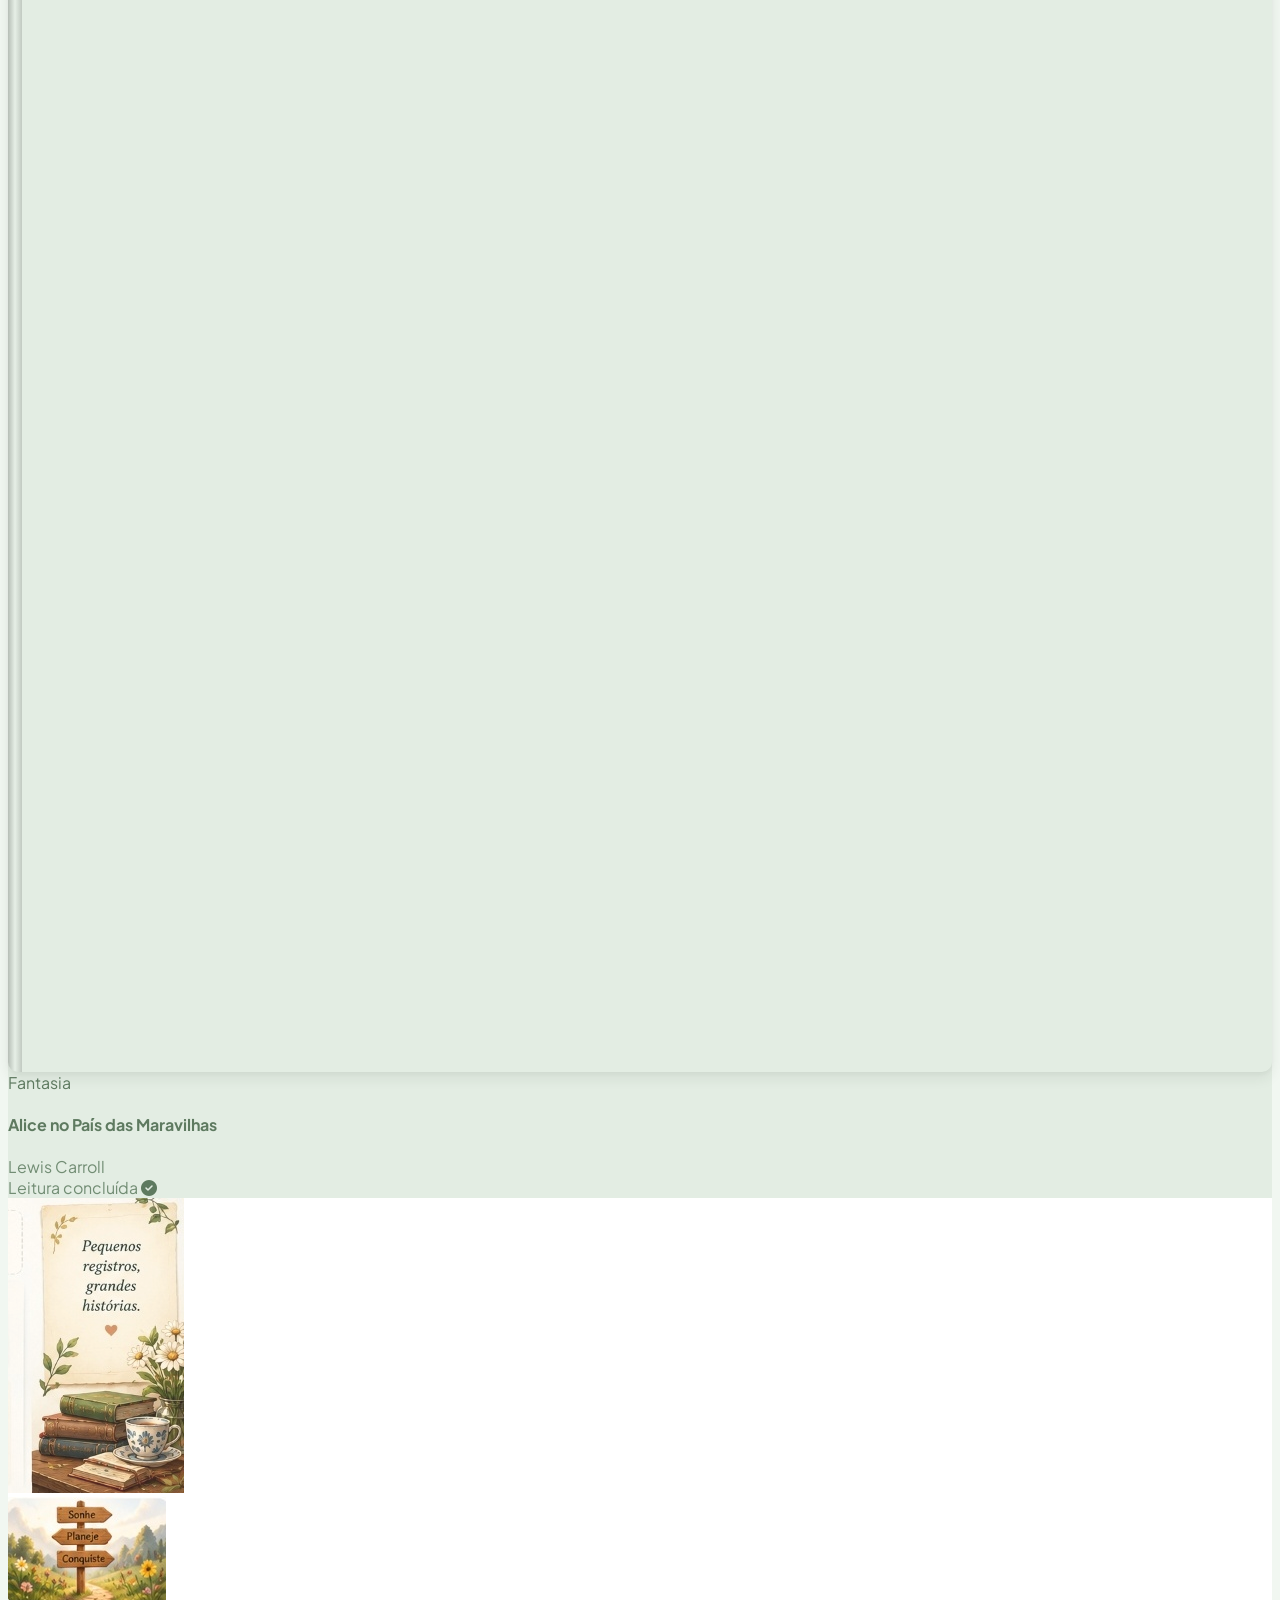
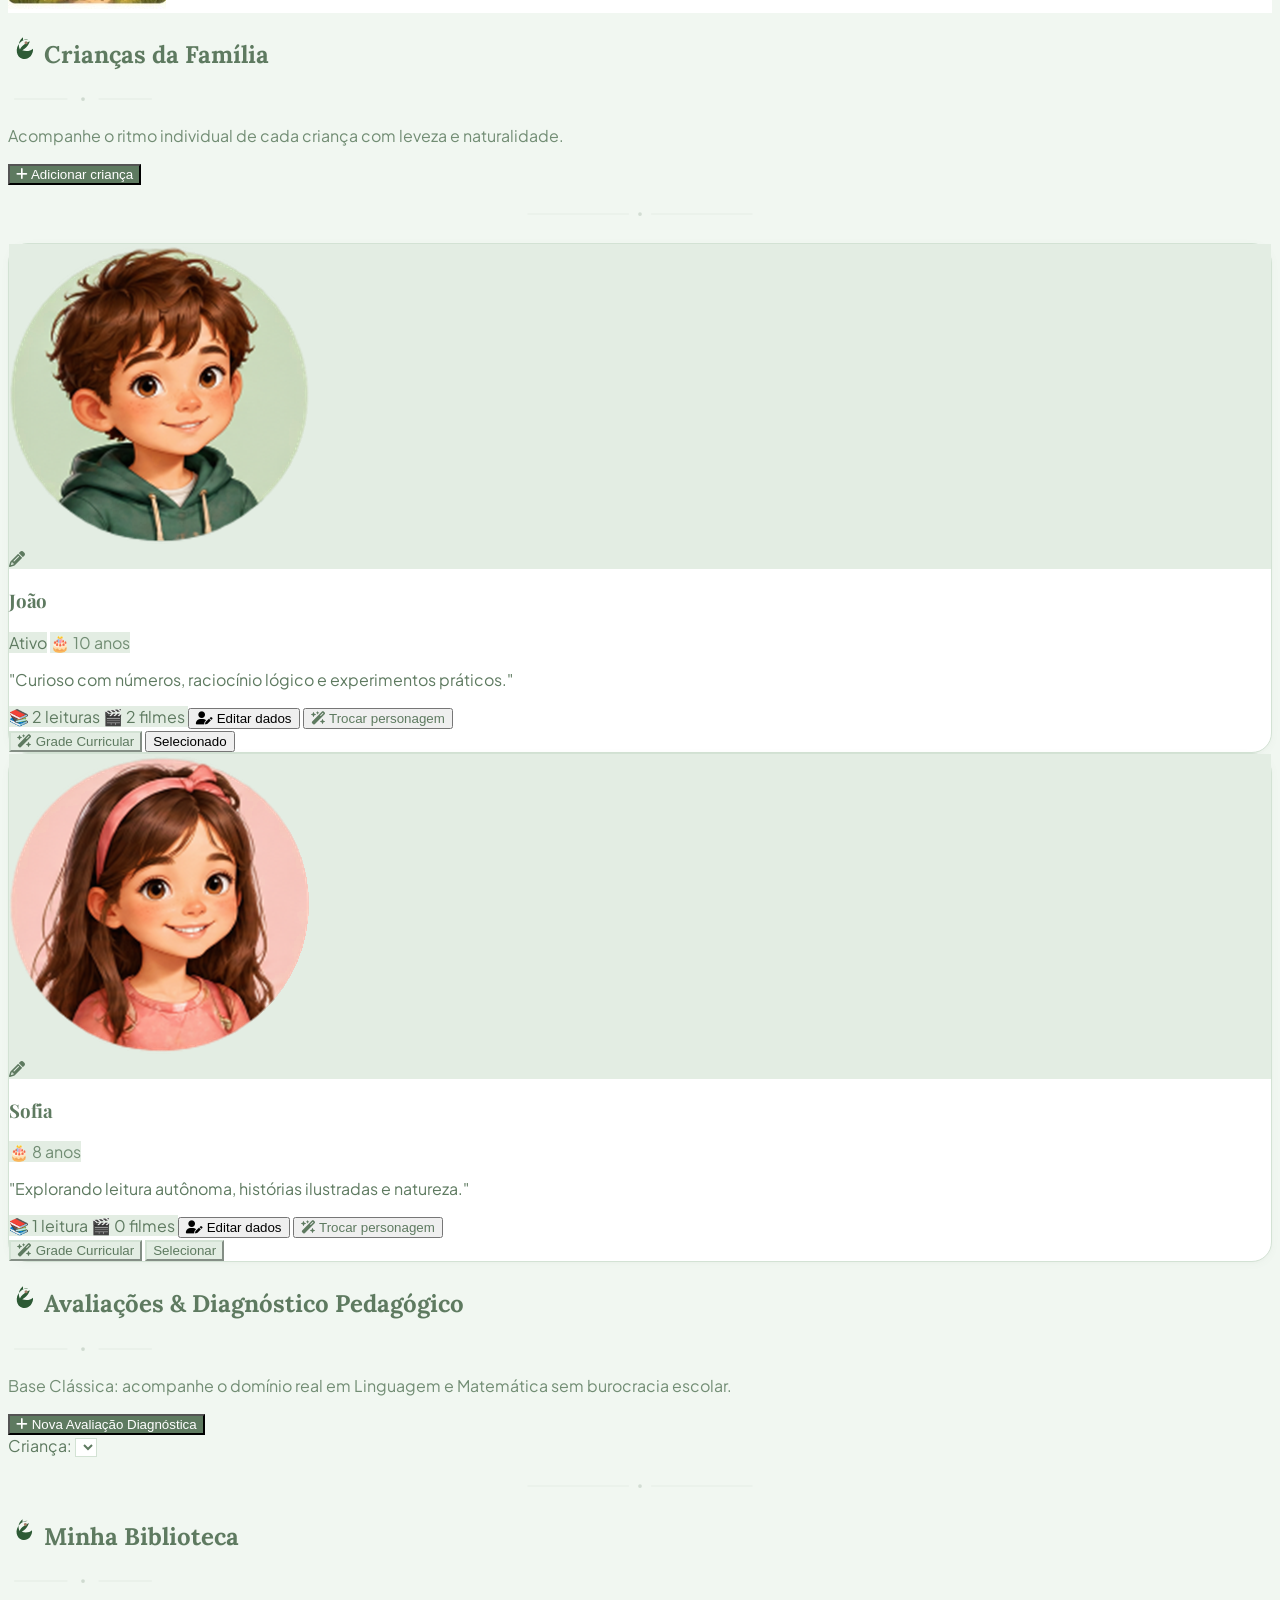
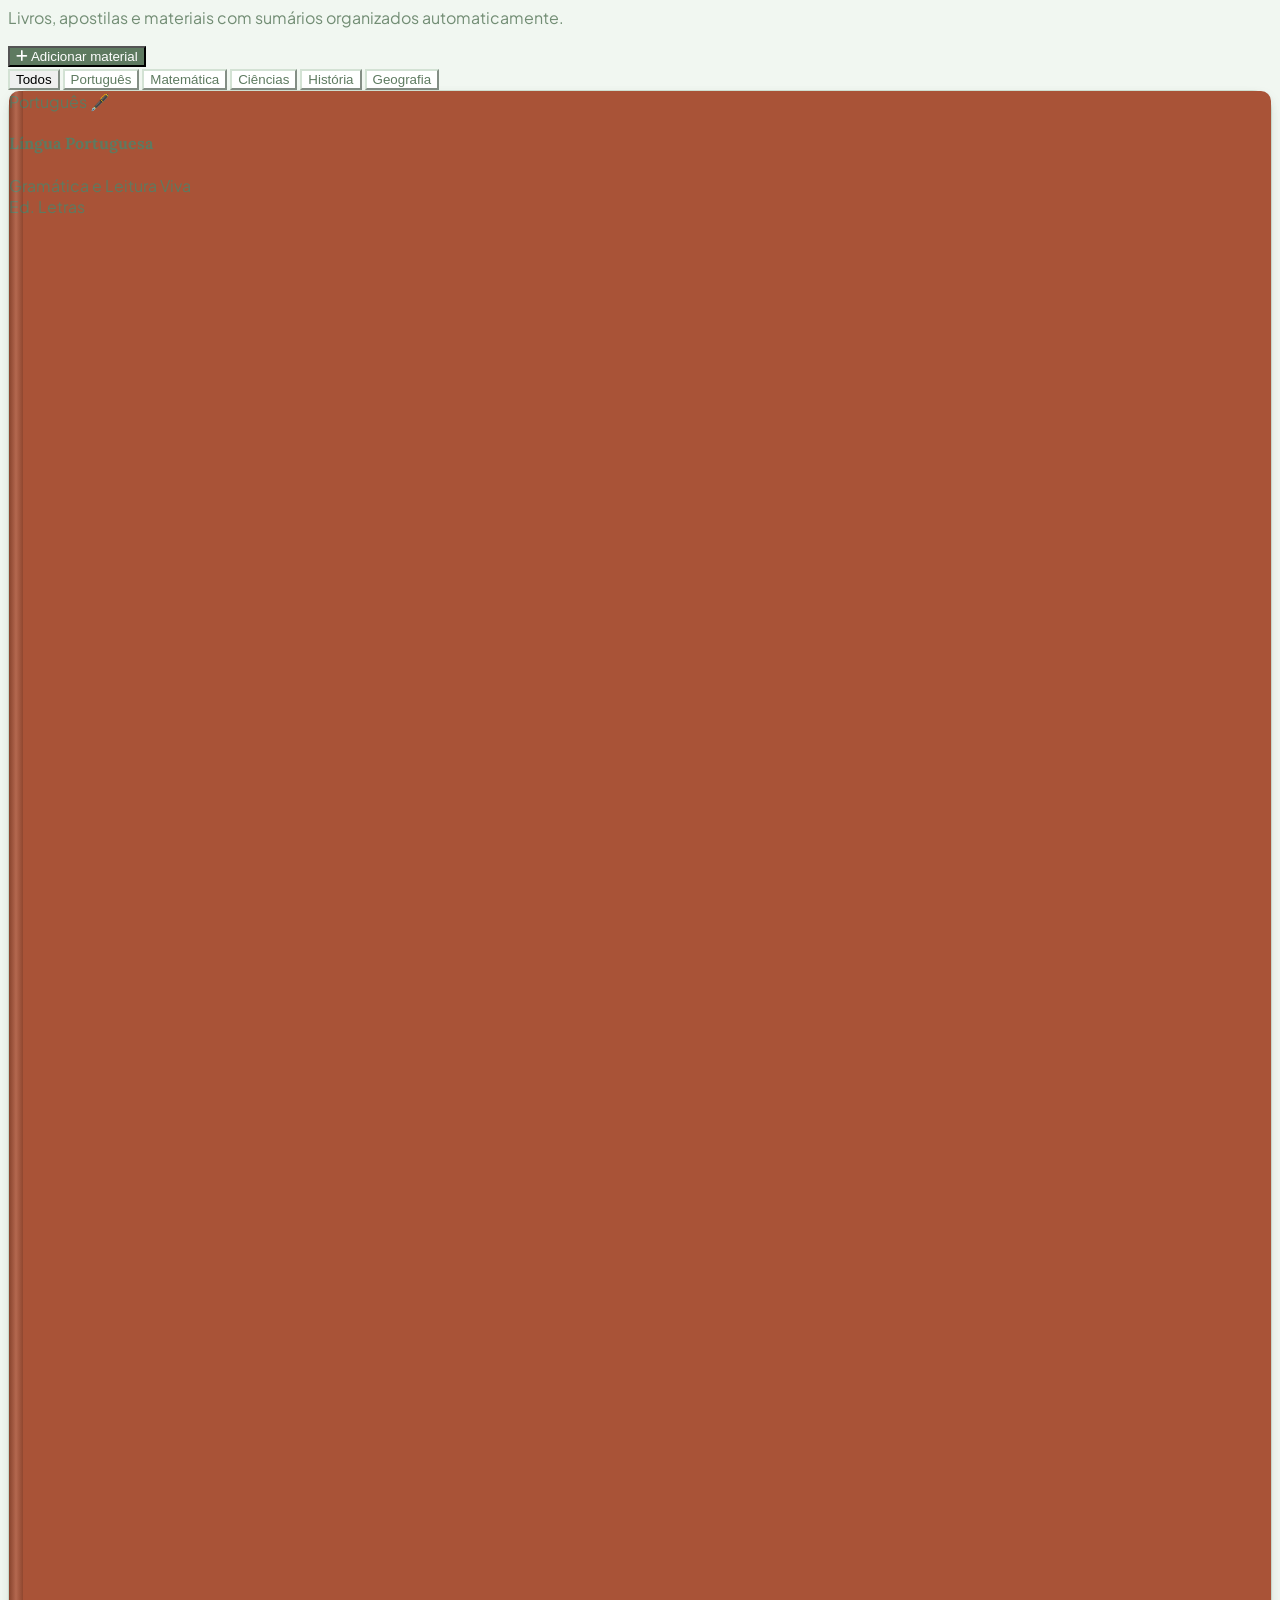
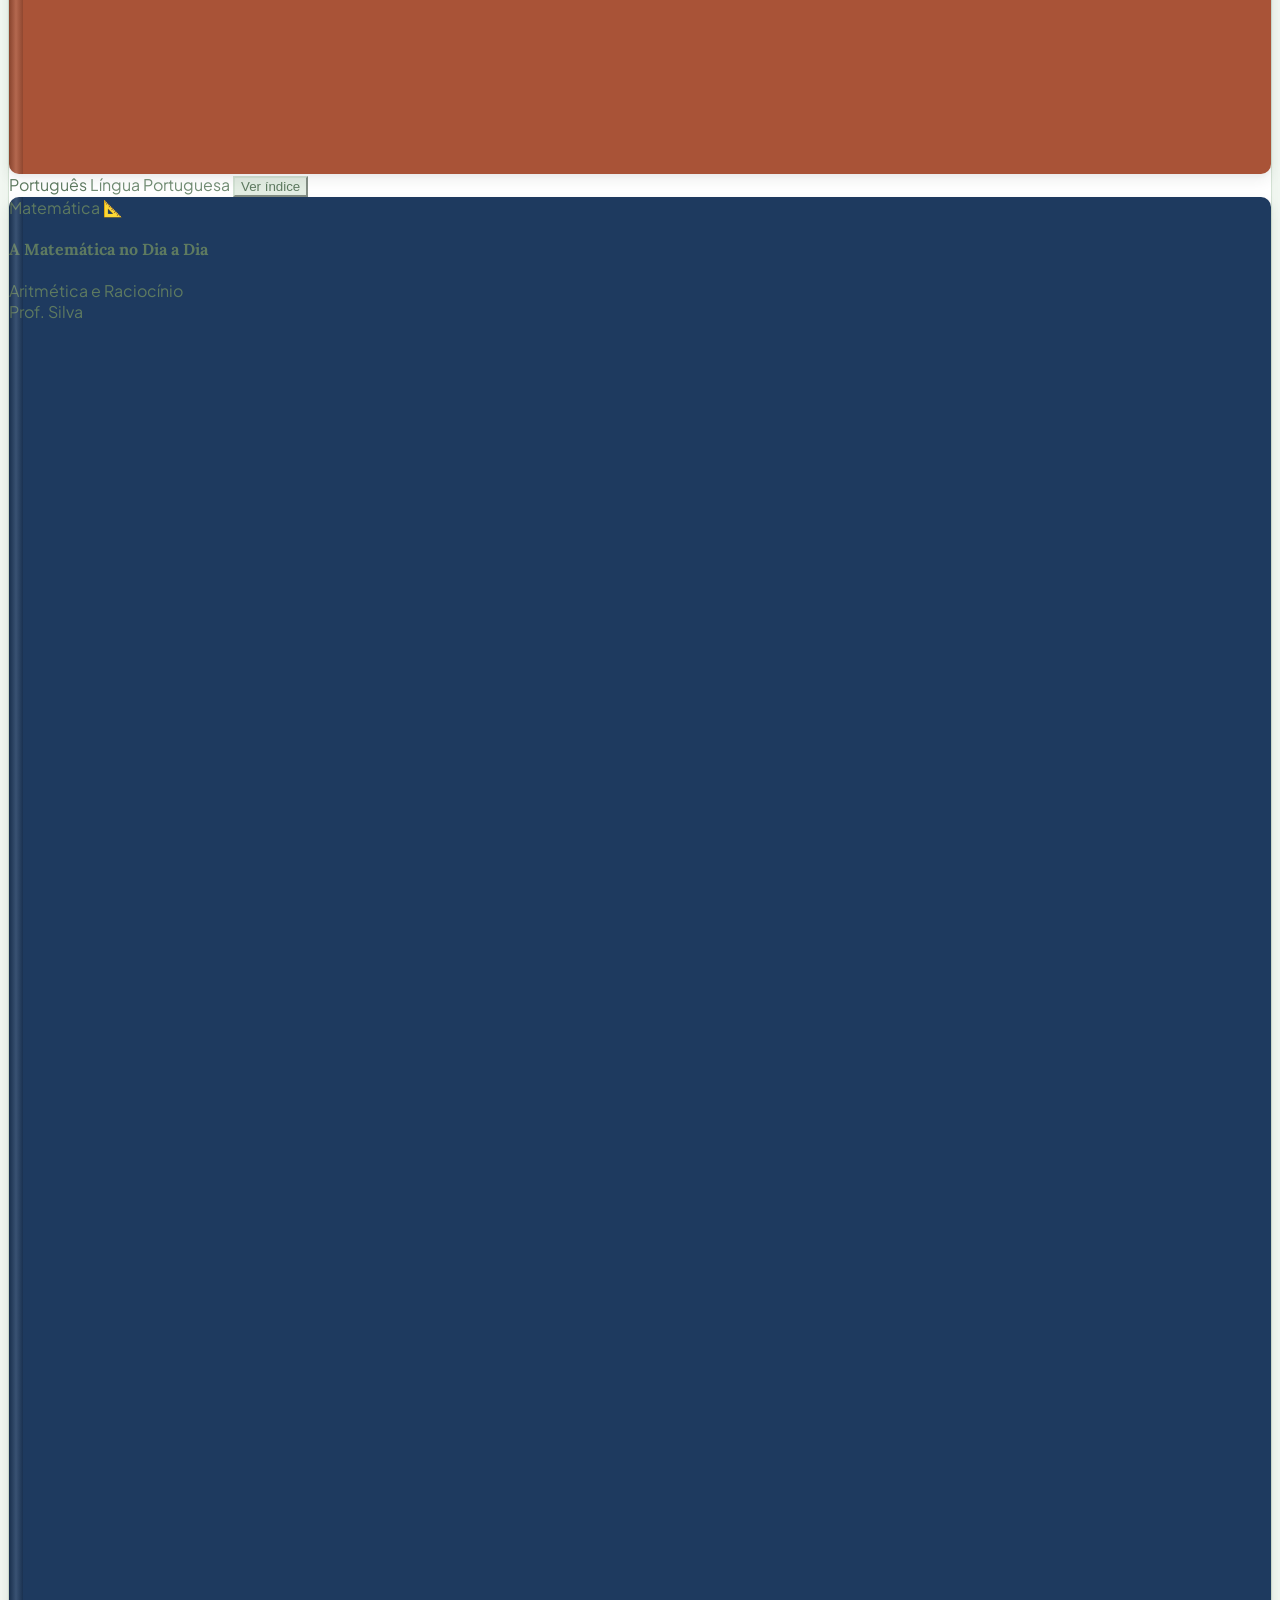
==== commit 221a4e32: "fix(ui): ajustar enquadramento integral dos banners 1376x768 e contraste dinamico dos textos centrai" ====
--- a/index.html
+++ b/index.html
@@ -20,7 +20,7 @@
   <link rel="stylesheet" href="https://cdnjs.cloudflare.com/ajax/libs/font-awesome/6.4.0/css/all.min.css">
   
   <!-- Estilos e Temas do Planner ACTA -->
-  <link rel="stylesheet" href="css/style.css?v=20261012_aquarela_bebe">
+  <link rel="stylesheet" href="css/style.css?v=20261012_nitido">
 </head>
 <body class="font-sans antialiased min-h-screen flex flex-col md:flex-row">
 
@@ -241,7 +241,7 @@
     <div id="tab-casa" class="tab-pane space-y-7">
       
       <!-- 1. BANNER SUPERIOR ILUSTRADO DO MOCKUP (CAPA DE PLANNER DIGITAL PREMIUM) -->
-      <div id="heroBannerContainer" class="relative w-full rounded-3xl overflow-hidden border border-[#E8E2D5] shadow-xs hero-illustrated-banner min-h-[220px] sm:min-h-[250px] md:min-h-[270px] flex items-center justify-center bg-cover bg-center transition-all duration-500" style="background-image: url('assets/banner-natureza.jpg');">
+      <div id="heroBannerContainer" class="relative w-full rounded-3xl overflow-hidden border border-[#E8E2D5] shadow-xs hero-illustrated-banner flex items-start justify-center bg-cover bg-center transition-all duration-500" style="background-image: url('assets/banner-natureza.jpg?v=20261012_3');">
         <!-- Overlay sutil transparente (para não esconder a arte ilustrada nas laterais) -->
         <div id="heroBannerOverlay" class="absolute inset-0 z-0 transition-all duration-500 pointer-events-none" style="background: transparent;"></div>
 
@@ -274,30 +274,30 @@
           </div>
         </div>
 
-        <!-- Conteúdo Central Nobre e Perfeitamente Legível (Área Limpa da Ilustração) -->
-        <div class="relative z-10 w-full max-w-xl mx-auto text-center px-4 py-6 sm:py-8 flex flex-col items-center justify-center space-y-1 sm:space-y-1.5">
+        <!-- Conteúdo Central Nobre e Perfeitamente Legível (Área Limpa Superior da Ilustração) -->
+        <div class="relative z-10 w-full max-w-xl mx-auto text-center px-4 pt-4 sm:pt-5 md:pt-6 pb-2 flex flex-col items-center justify-start space-y-0.5 sm:space-y-1 self-start">
           <!-- Logo ACTA com Emblema Botânico Centralizado -->
           <div class="flex items-center justify-center gap-2.5">
             <span class="theme-title-badge w-8 h-8 sm:w-9 sm:h-9 shrink-0 shadow-xs inline-block"></span>
-            <h1 class="font-editorial-serif text-3xl sm:text-4xl md:text-5xl font-bold tracking-tight text-[#1F3D24]">ACTA</h1>
+            <h1 class="font-editorial-serif text-3xl sm:text-4xl md:text-5xl font-bold tracking-tight">ACTA</h1>
           </div>
 
           <!-- Lema em Caixa Alta Espaçada -->
-          <p class="text-[10px] sm:text-[11px] md:text-xs font-bold tracking-[0.22em] text-[#334235] uppercase">
+          <p class="text-[10px] sm:text-[11px] md:text-xs font-bold tracking-[0.22em] uppercase">
             PLANEJE. REGISTRE. ACOMPANHE.
           </p>
 
           <!-- Frase Principal em Caligrafia Nobre -->
-          <p class="font-script text-2xl sm:text-3xl md:text-4xl text-[#1F3D24] leading-snug pt-0.5 sm:pt-1">
+          <p class="font-script text-2xl sm:text-3xl md:text-4xl leading-snug pt-0.5">
             Grandes conquistas nascem de pequenos passos diários.
           </p>
 
           <!-- Citação Clássica de Sabedoria Centralizada -->
-          <div class="pt-1 space-y-0.5">
-            <p class="font-editorial-title italic text-xs sm:text-sm text-[#445246] max-w-md mx-auto">
+          <div class="pt-0.5 space-y-0.5">
+            <p class="font-editorial-title italic text-xs sm:text-sm max-w-md mx-auto">
               “O coração está inquieto enquanto não repousa em Ti.”
             </p>
-            <p class="text-[10px] sm:text-[11px] font-semibold text-[#667267]">
+            <p class="text-[10px] sm:text-[11px] font-semibold">
               — Santo Agostinho
             </p>
           </div>
@@ -3086,6 +3086,6 @@
   <script src="js/reports.js?v=20261008_4"></script>
   <script src="js/quotes.js?v=20260929_16"></script>
   <script src="js/tutorial.js?v=20260929_16"></script>
-  <script src="js/app.js?v=20261008_1"></script>
+  <script src="js/app.js?v=20261012_nitido"></script>
 </body>
 </html>
--- a/css/style.css
+++ b/css/style.css
@@ -38,6 +38,11 @@
   --sidebar-active-bg: #E3EDE3;
   --sidebar-active-text: #4E6850;
   --banner-bg: linear-gradient(135deg, #EBF3EB 0%, #F1F7F1 100%);
+  --banner-bg-position: center 75%;
+  --banner-title-color: #1F4726;
+  --banner-subtitle-color: #283B2B;
+  --banner-quote-color: #364D39;
+  --banner-text-shadow: 0 1px 14px rgba(255, 255, 255, 0.98), 0 0 6px rgba(255, 255, 255, 0.95);
   --card-planejar-bg: #EAF3EA;
   --card-planejar-border: #D6E4D7;
   --card-registrar-bg: #FAF3EE;
@@ -49,7 +54,7 @@
   --theme-watermark-size: 0 0;
 
   /* Ícone de cabeçalho sutil em sálvia */
-  --theme-badge-svg: url("data:image/svg+xml,%3Csvg xmlns='http://www.w3.org/2000/svg' viewBox='0 0 40 40'%3E%3Cpath fill='%235E7A60' d='M20 6c-5 4-7 10-4 16 1-3 3-5 6-7 4-3 7-4 7-4s-1 3-3 6c-2 3-5 5-7 6 5 2 11 1 14-2 1 3-1 7-3 10-3 3-6 4-11 3-4-1-6-4-7-8-1-5 1-10 4-13 3-3 6-5 11-5-2 1-5 1-7 2z'/%3E%3Ccircle cx='24' cy='13' r='2' fill='%23A47D68'/%3E%3C/svg%3E");
+  --theme-badge-svg: url("data:image/svg+xml,%3Csvg xmlns='http://www.w3.org/2000/svg' viewBox='0 0 40 40'%3E%3Cpath fill='%232D5A35' d='M20 6c-5 4-7 10-4 16 1-3 3-5 6-7 4-3 7-4 7-4s-1 3-3 6c-2 3-5 5-7 6 5 2 11 1 14-2 1 3-1 7-3 10-3 3-6 4-11 3-4-1-6-4-7-8-1-5 1-10 4-13 3-3 6-5 11-5-2 1-5 1-7 2z'/%3E%3Ccircle cx='24' cy='13' r='2' fill='%23A47D68'/%3E%3C/svg%3E");
   --theme-banner-ornament-svg: none;
   --theme-card-corner-svg: none;
   --theme-header-vignette: url("data:image/svg+xml,%3Csvg xmlns='http://www.w3.org/2000/svg' viewBox='0 0 240 32'%3E%3Cpath d='M10 16h85m50 0h85' stroke='%235E7A60' stroke-width='1' stroke-opacity='0.35'/%3E%3Ccircle cx='120' cy='16' r='3' fill='%235E7A60' fill-opacity='0.5'/%3E%3C/svg%3E");
@@ -90,6 +95,11 @@
   --sidebar-active-bg: #D7E5F1;
   --sidebar-active-text: #435E77;
   --banner-bg: linear-gradient(135deg, #E6EFF7 0%, #EEF4FA 100%);
+  --banner-bg-position: center 60%;
+  --banner-title-color: #162F4D;
+  --banner-subtitle-color: #1D3552;
+  --banner-quote-color: #2B435E;
+  --banner-text-shadow: 0 1px 16px rgba(255, 255, 255, 1), 0 0 8px rgba(255, 255, 255, 0.98);
   --card-planejar-bg: #E6EFF7;
   --card-planejar-border: #D0DFEC;
   --card-registrar-bg: #F7EFEA;
@@ -100,7 +110,7 @@
   --theme-watermark: none;
   --theme-watermark-size: 0 0;
 
-  --theme-badge-svg: url("data:image/svg+xml,%3Csvg xmlns='http://www.w3.org/2000/svg' viewBox='0 0 40 40'%3E%3Ccircle cx='20' cy='20' r='14' fill='none' stroke='%235B758E' stroke-width='1.5'/%3E%3Cpath fill='%235B758E' d='M14 16h5v9h-5zm7 0h5v9h-5zm-1-2l3-3 2 2-3 3z'/%3E%3C/svg%3E");
+  --theme-badge-svg: url("data:image/svg+xml,%3Csvg xmlns='http://www.w3.org/2000/svg' viewBox='0 0 40 40'%3E%3Ccircle cx='20' cy='20' r='14' fill='none' stroke='%23162F4D' stroke-width='1.8'/%3E%3Cpath fill='%23162F4D' d='M14 16h5v9h-5zm7 0h5v9h-5zm-1-2l3-3 2 2-3 3z'/%3E%3C/svg%3E");
   --theme-banner-ornament-svg: none;
   --theme-card-corner-svg: none;
   --theme-header-vignette: url("data:image/svg+xml,%3Csvg xmlns='http://www.w3.org/2000/svg' viewBox='0 0 240 32'%3E%3Cpath d='M10 16h85m50 0h85' stroke='%235B758E' stroke-width='1' stroke-opacity='0.35'/%3E%3Ccircle cx='120' cy='16' r='3' fill='%235B758E' fill-opacity='0.5'/%3E%3C/svg%3E");
@@ -137,6 +147,11 @@
   --sidebar-active-bg: #F9E8BF;
   --sidebar-active-text: #786431;
   --banner-bg: linear-gradient(135deg, #FFF5E0 0%, #FFFAED 100%);
+  --banner-bg-position: center 72%;
+  --banner-title-color: #163A59;
+  --banner-subtitle-color: #1E4466;
+  --banner-quote-color: #284E70;
+  --banner-text-shadow: 0 1px 14px rgba(255, 255, 255, 0.98), 0 0 6px rgba(255, 255, 255, 0.95);
   --card-planejar-bg: #FFF5E0;
   --card-planejar-border: #F3E4C1;
   --card-registrar-bg: #FCF4EB;
@@ -147,7 +162,7 @@
   --theme-watermark: none;
   --theme-watermark-size: 0 0;
 
-  --theme-badge-svg: url("data:image/svg+xml,%3Csvg xmlns='http://www.w3.org/2000/svg' viewBox='0 0 40 40'%3E%3Ccircle cx='20' cy='20' r='7' fill='%23947D46'/%3E%3Ccircle cx='20' cy='8' r='2' fill='%23947D46'/%3E%3Ccircle cx='20' cy='32' r='2' fill='%23947D46'/%3E%3Ccircle cx='8' cy='20' r='2' fill='%23947D46'/%3E%3Ccircle cx='32' cy='20' r='2' fill='%23947D46'/%3E%3C/svg%3E");
+  --theme-badge-svg: url("data:image/svg+xml,%3Csvg xmlns='http://www.w3.org/2000/svg' viewBox='0 0 40 40'%3E%3Ccircle cx='20' cy='20' r='7' fill='%23D99B26'/%3E%3Ccircle cx='20' cy='8' r='2' fill='%23D99B26'/%3E%3Ccircle cx='20' cy='32' r='2' fill='%23D99B26'/%3E%3Ccircle cx='8' cy='20' r='2' fill='%23D99B26'/%3E%3Ccircle cx='32' cy='20' r='2' fill='%23D99B26'/%3E%3C/svg%3E");
   --theme-banner-ornament-svg: none;
   --theme-card-corner-svg: none;
   --theme-header-vignette: url("data:image/svg+xml,%3Csvg xmlns='http://www.w3.org/2000/svg' viewBox='0 0 240 32'%3E%3Cpath d='M10 16h85m50 0h85' stroke='%23947D46' stroke-width='1' stroke-opacity='0.35'/%3E%3Ccircle cx='120' cy='16' r='3' fill='%23947D46' fill-opacity='0.5'/%3E%3C/svg%3E");
@@ -184,6 +199,11 @@
   --sidebar-active-bg: #E4E4E4;
   --sidebar-active-text: #4F4F4F;
   --banner-bg: linear-gradient(135deg, #F0F0F0 0%, #F8F8F8 100%);
+  --banner-bg-position: center 65%;
+  --banner-title-color: #22262A;
+  --banner-subtitle-color: #2F353B;
+  --banner-quote-color: #3E464D;
+  --banner-text-shadow: 0 1px 14px rgba(255, 255, 255, 0.98), 0 0 6px rgba(255, 255, 255, 0.95);
   --card-planejar-bg: #F0F0F0;
   --card-planejar-border: #DCDCDC;
   --card-registrar-bg: #F6F1F1;
@@ -194,7 +214,7 @@
   --theme-watermark: none;
   --theme-watermark-size: 0 0;
 
-  --theme-badge-svg: url("data:image/svg+xml,%3Csvg xmlns='http://www.w3.org/2000/svg' viewBox='0 0 40 40'%3E%3Cpath fill='%23666666' d='M20 7l3 9 9 3-9 3-3 9-3-9-9-3 9-3z'/%3E%3C/svg%3E");
+  --theme-badge-svg: url("data:image/svg+xml,%3Csvg xmlns='http://www.w3.org/2000/svg' viewBox='0 0 40 40'%3E%3Cpath fill='%232C3238' d='M20 7l3 9 9 3-9 3-3 9-3-9-9-3 9-3z'/%3E%3C/svg%3E");
   --theme-banner-ornament-svg: none;
   --theme-card-corner-svg: none;
   --theme-header-vignette: url("data:image/svg+xml,%3Csvg xmlns='http://www.w3.org/2000/svg' viewBox='0 0 240 32'%3E%3Cpath d='M10 16h85m50 0h85' stroke='%23666666' stroke-width='1' stroke-opacity='0.35'/%3E%3Ccircle cx='120' cy='16' r='3' fill='%23666666' fill-opacity='0.5'/%3E%3C/svg%3E");
@@ -231,6 +251,11 @@
   --sidebar-active-bg: #E3D3EB;
   --sidebar-active-text: #5D466B;
   --banner-bg: linear-gradient(135deg, #EFE6F5 0%, #F6F0FA 100%);
+  --banner-bg-position: center 68%;
+  --banner-title-color: #3D2152;
+  --banner-subtitle-color: #4A2C60;
+  --banner-quote-color: #56386B;
+  --banner-text-shadow: 0 1px 14px rgba(255, 255, 255, 0.98), 0 0 6px rgba(255, 255, 255, 0.95);
   --card-planejar-bg: #EFE6F5;
   --card-planejar-border: #DDCFE5;
   --card-registrar-bg: #FAF0F5;
@@ -241,7 +266,7 @@
   --theme-watermark: none;
   --theme-watermark-size: 0 0;
 
-  --theme-badge-svg: url("data:image/svg+xml,%3Csvg xmlns='http://www.w3.org/2000/svg' viewBox='0 0 40 40'%3E%3Ccircle cx='15' cy='18' r='4' fill='%237B628A' fill-opacity='0.6'/%3E%3Ccircle cx='25' cy='18' r='4' fill='%23607F94' fill-opacity='0.6'/%3E%3Ccircle cx='20' cy='25' r='4' fill='%23A86D8B' fill-opacity='0.6'/%3E%3C/svg%3E");
+  --theme-badge-svg: url("data:image/svg+xml,%3Csvg xmlns='http://www.w3.org/2000/svg' viewBox='0 0 40 40'%3E%3Ccircle cx='15' cy='18' r='4' fill='%234A2863' fill-opacity='0.85'/%3E%3Ccircle cx='25' cy='18' r='4' fill='%23607F94' fill-opacity='0.85'/%3E%3Ccircle cx='20' cy='25' r='4' fill='%23A86D8B' fill-opacity='0.85'/%3E%3C/svg%3E");
   --theme-banner-ornament-svg: none;
   --theme-card-corner-svg: none;
   --theme-header-vignette: url("data:image/svg+xml,%3Csvg xmlns='http://www.w3.org/2000/svg' viewBox='0 0 240 32'%3E%3Cpath d='M10 16h85m50 0h85' stroke='%237B628A' stroke-width='1' stroke-opacity='0.35'/%3E%3Ccircle cx='120' cy='16' r='3' fill='%237B628A' fill-opacity='0.5'/%3E%3C/svg%3E");
@@ -278,6 +303,11 @@
   --sidebar-active-bg: #F0D3D9;
   --sidebar-active-text: #693F49;
   --banner-bg: linear-gradient(135deg, #F8E5E9 0%, #FDF2F4 100%);
+  --banner-bg-position: center 65%;
+  --banner-title-color: #6B2138;
+  --banner-subtitle-color: #7A2B43;
+  --banner-quote-color: #5C2838;
+  --banner-text-shadow: 0 1px 14px rgba(255, 255, 255, 0.98), 0 0 6px rgba(255, 255, 255, 0.95);
   --card-planejar-bg: #F8E5E9;
   --card-planejar-border: #E8CCD2;
   --card-registrar-bg: #FAF0EE;
@@ -288,7 +318,7 @@
   --theme-watermark: none;
   --theme-watermark-size: 0 0;
 
-  --theme-badge-svg: url("data:image/svg+xml,%3Csvg xmlns='http://www.w3.org/2000/svg' viewBox='0 0 40 40'%3E%3Ccircle cx='20' cy='20' r='14' fill='%238A5C67' fill-opacity='0.12'/%3E%3Cpath fill='%238A5C67' d='M20 12c3-3 7-3 9 0 3 2 2 6-1 9-3 3-8 8-8 8s-5-5-8-8c-3-3-4-7-1-9 2-3 6-3 9 0z'/%3E%3C/svg%3E");
+  --theme-badge-svg: url("data:image/svg+xml,%3Csvg xmlns='http://www.w3.org/2000/svg' viewBox='0 0 40 40'%3E%3Ccircle cx='20' cy='20' r='14' fill='%238A5C67' fill-opacity='0.12'/%3E%3Cpath fill='%236B2138' d='M20 12c3-3 7-3 9 0 3 2 2 6-1 9-3 3-8 8-8 8s-5-5-8-8c-3-3-4-7-1-9 2-3 6-3 9 0z'/%3E%3C/svg%3E");
   --theme-banner-ornament-svg: none;
   --theme-card-corner-svg: none;
   --theme-header-vignette: url("data:image/svg+xml,%3Csvg xmlns='http://www.w3.org/2000/svg' viewBox='0 0 240 32'%3E%3Cpath d='M10 16h85m50 0h85' stroke='%238A5C67' stroke-width='1' stroke-opacity='0.35'/%3E%3Ccircle cx='120' cy='16' r='3' fill='%238A5C67' fill-opacity='0.5'/%3E%3C/svg%3E");
@@ -554,18 +584,56 @@
   background: rgba(0, 0, 0, 0.25);
 }
 
-/* Banner Ilustrado Superior Dinâmico (Efeito Aquarela Suave e Leve) */
+/* Banner Ilustrado Superior Dinâmico (Enquadramento Completo 1376x768 sem cortes e Textos Nítidos no Topo) */
 .hero-illustrated-banner {
   background-size: cover !important;
-  background-position: center !important;
+  background-position: center bottom !important;
   background-repeat: no-repeat !important;
   background-color: var(--bg-page) !important;
   border: 1px solid var(--border-color) !important;
   border-radius: 1.5rem;
   position: relative;
   overflow: hidden;
-  box-shadow: 0 4px 16px rgba(40, 48, 42, 0.02);
-  transition: background-image 0.4s ease, border-color 0.3s ease, background-color 0.3s ease;
+  min-height: 290px !important;
+  align-items: flex-start !important;
+  justify-content: center !important;
+  box-shadow: 0 4px 16px rgba(40, 48, 42, 0.04);
+  transition: background-image 0.4s ease, background-position 0.4s ease, border-color 0.3s ease, background-color 0.3s ease;
+}
+
+@media (min-width: 640px) {
+  .hero-illustrated-banner {
+    aspect-ratio: 1376 / 768 !important;
+    min-height: 360px !important;
+    background-size: 100% 100% !important;
+    background-position: center center !important;
+  }
+}
+
+/* Textos centrais do Banner Superior: cores dinâmicas de alto contraste por tema */
+#heroBannerContainer h1 {
+  color: var(--banner-title-color, #163D1C) !important;
+  text-shadow: var(--banner-text-shadow) !important;
+}
+
+#heroBannerContainer p.uppercase {
+  color: var(--banner-subtitle-color, #1F4B26) !important;
+  text-shadow: var(--banner-text-shadow) !important;
+  font-weight: 800 !important;
+}
+
+#heroBannerContainer p.font-script {
+  color: var(--banner-title-color, #163D1C) !important;
+  text-shadow: var(--banner-text-shadow) !important;
+  font-weight: 700 !important;
+}
+
+#heroBannerContainer p.font-editorial-title,
+#heroBannerContainer .pt-1 p,
+#heroBannerContainer .pt-0\.5 p {
+  color: var(--banner-quote-color, #264A2B) !important;
+  text-shadow: var(--banner-text-shadow) !important;
+  font-weight: 700 !important;
 }
 
 /* Ilustrações das 3 ações da Home: efeito aquarela suave (clareadas, luminosas, sem peso) */
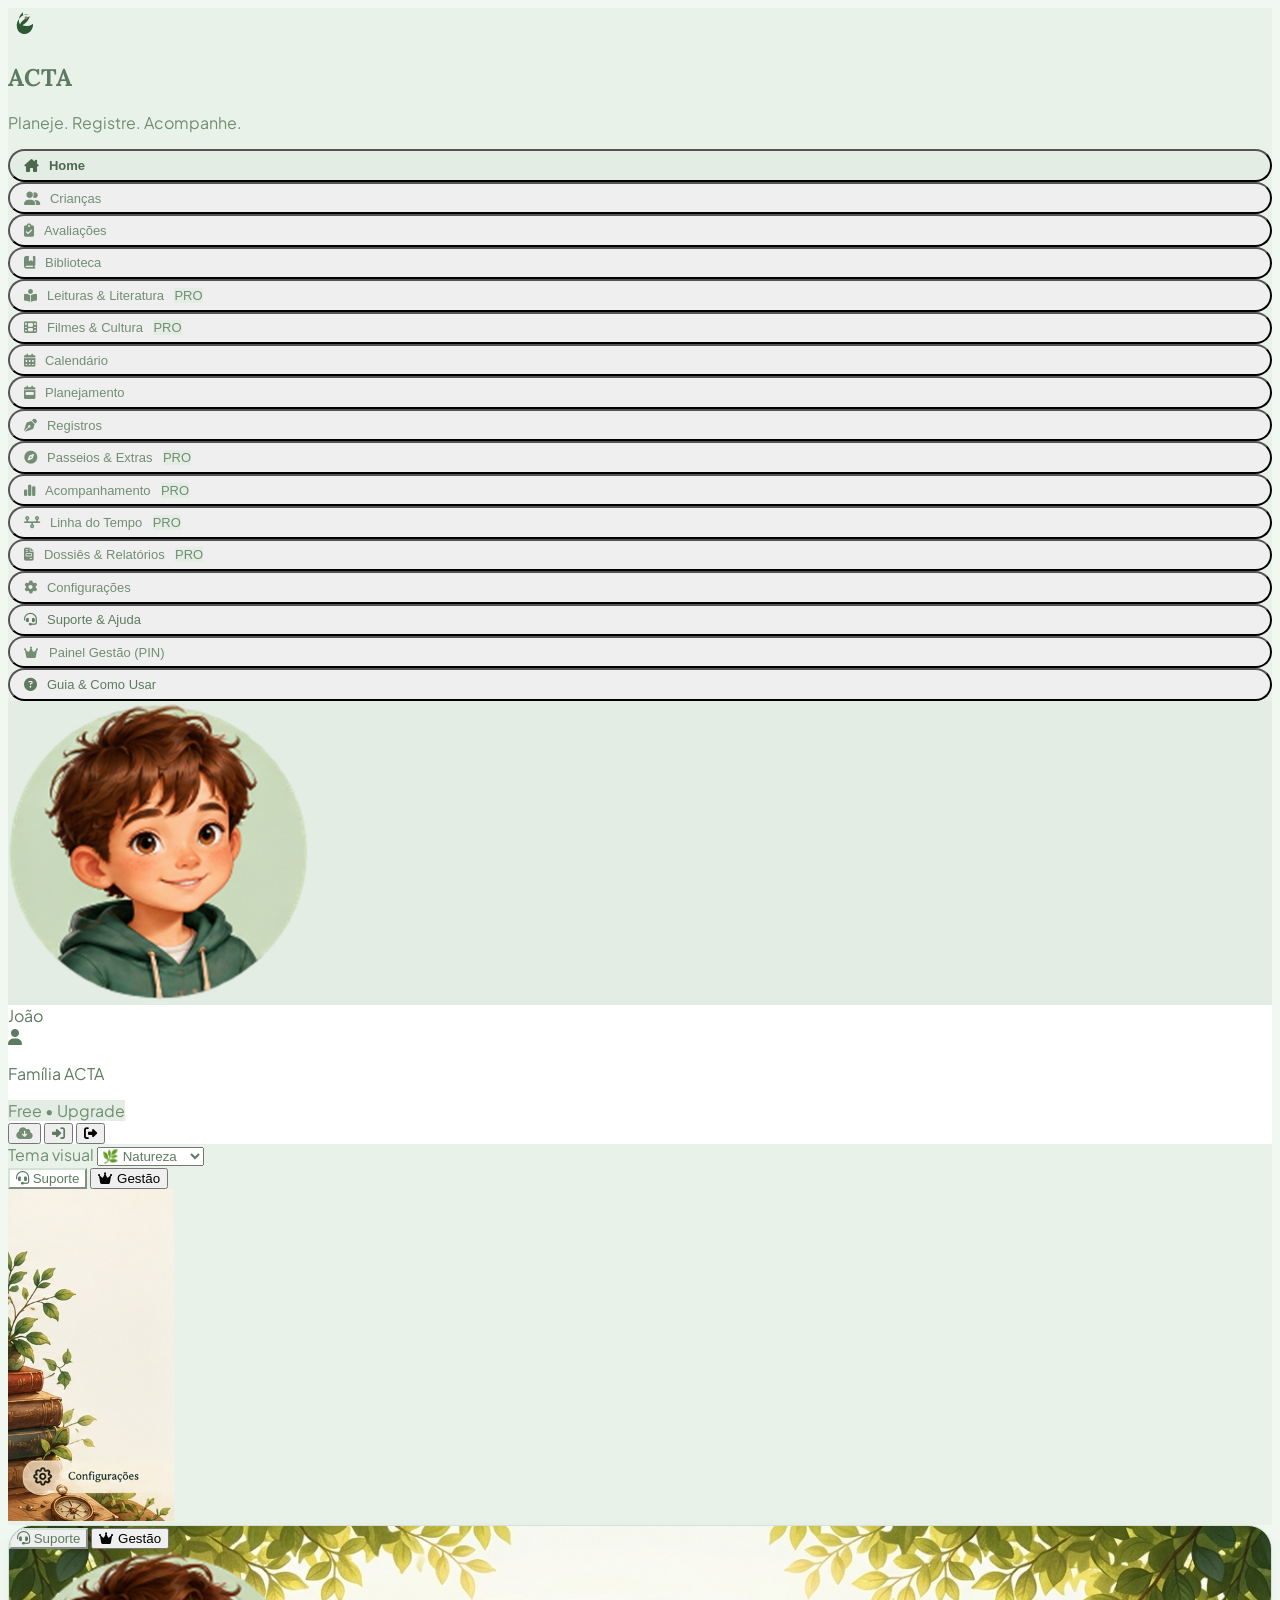
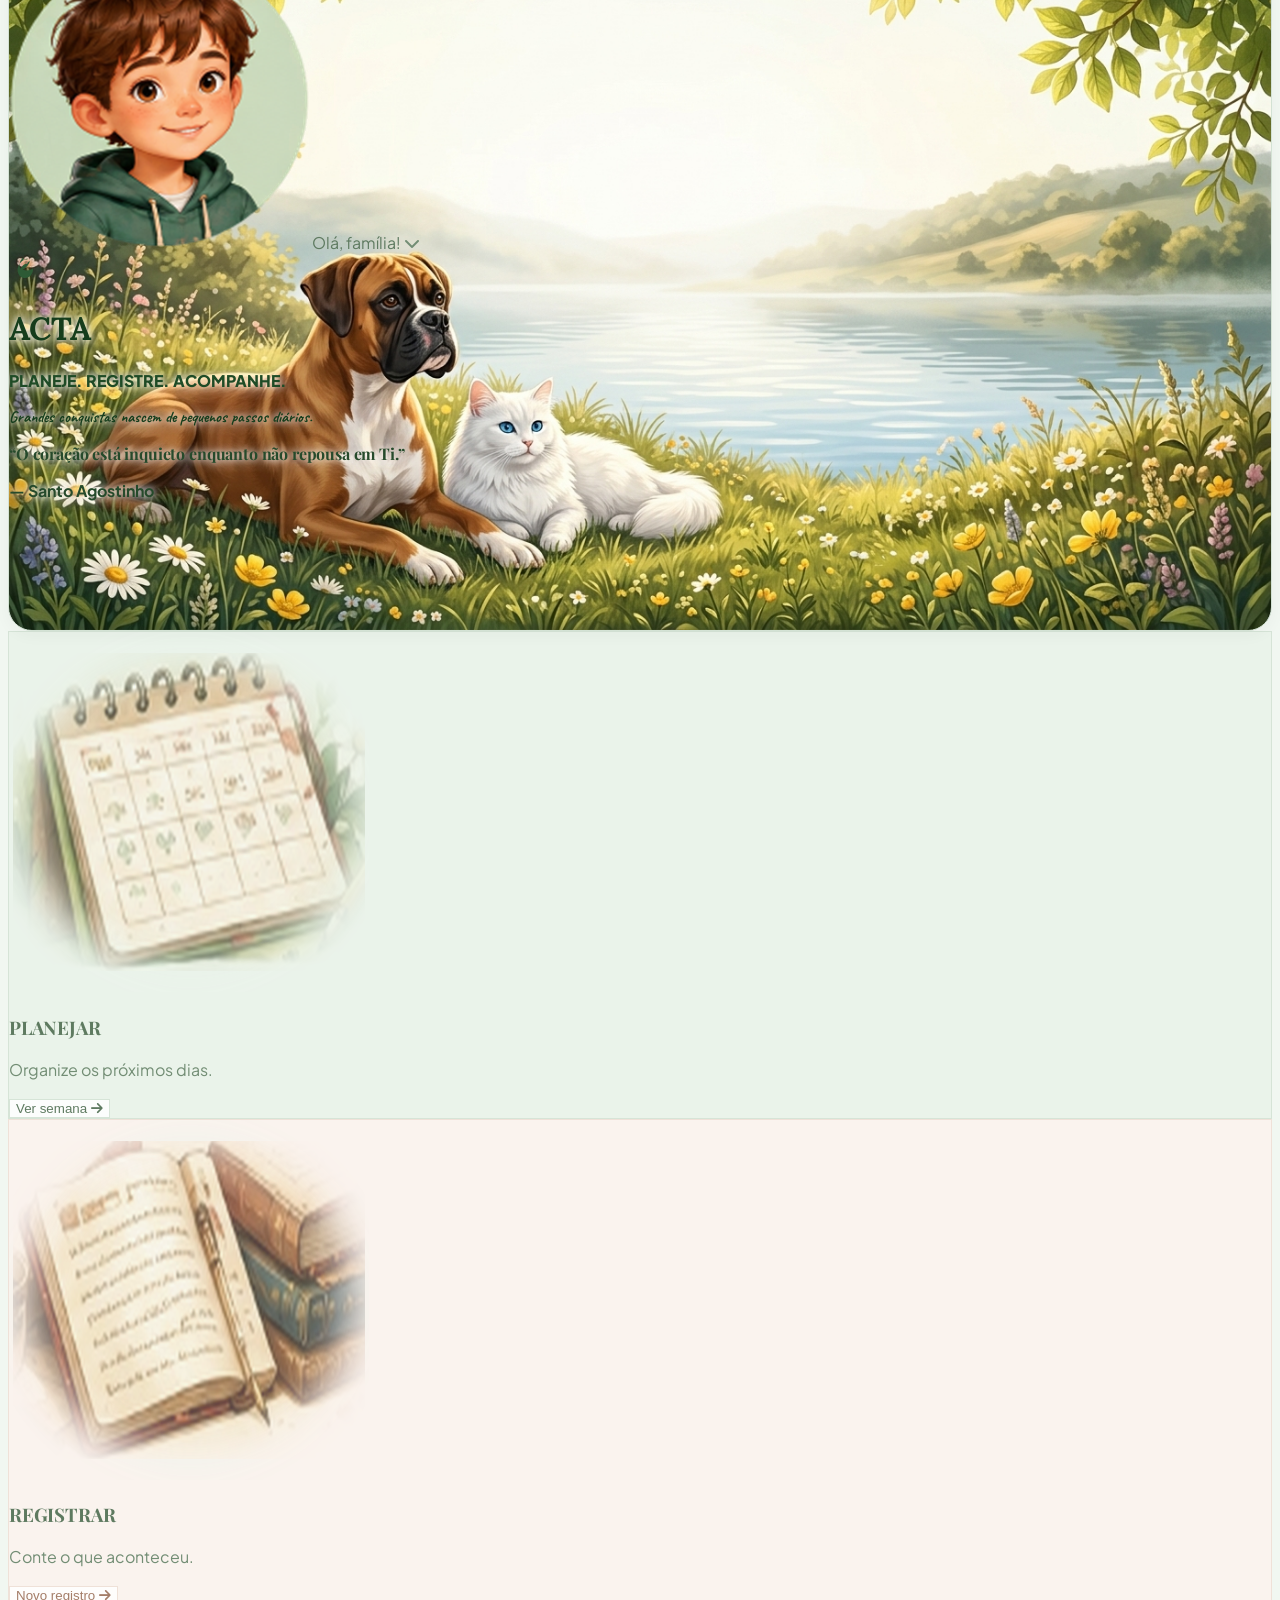
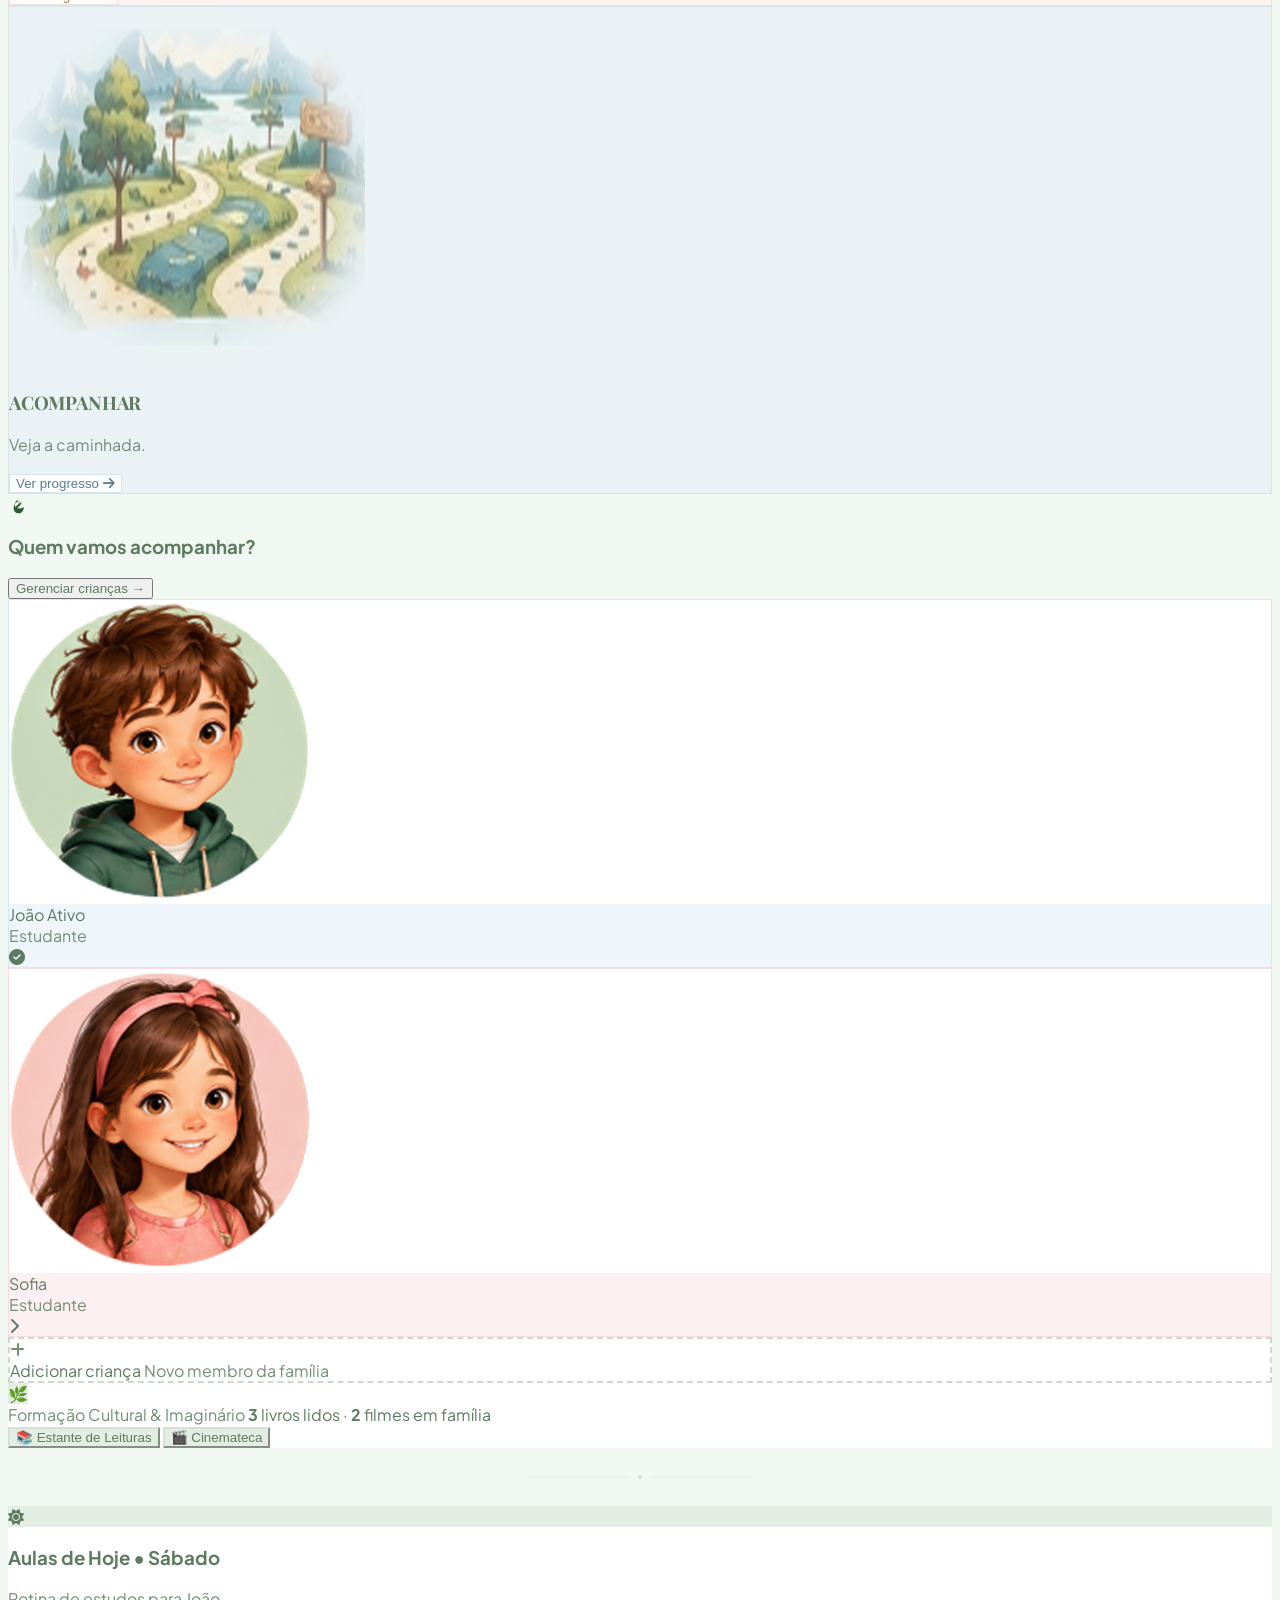
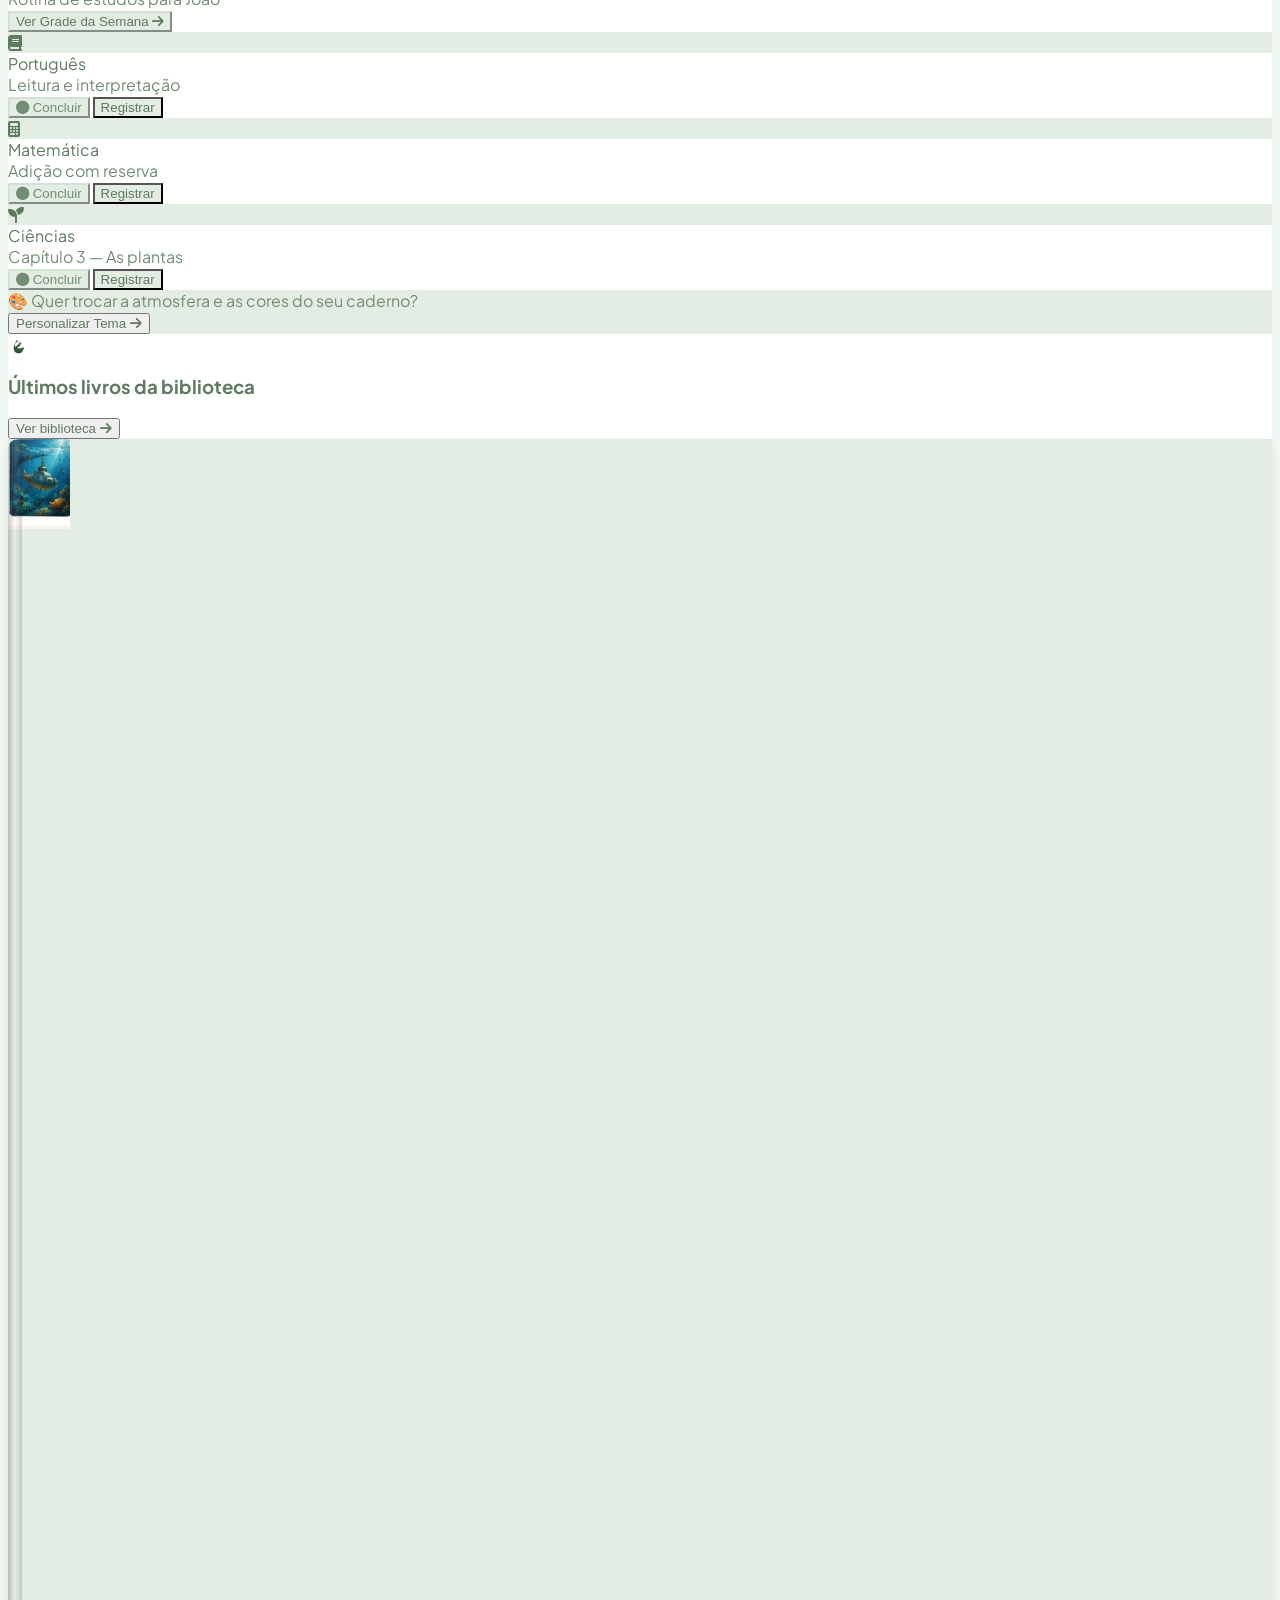
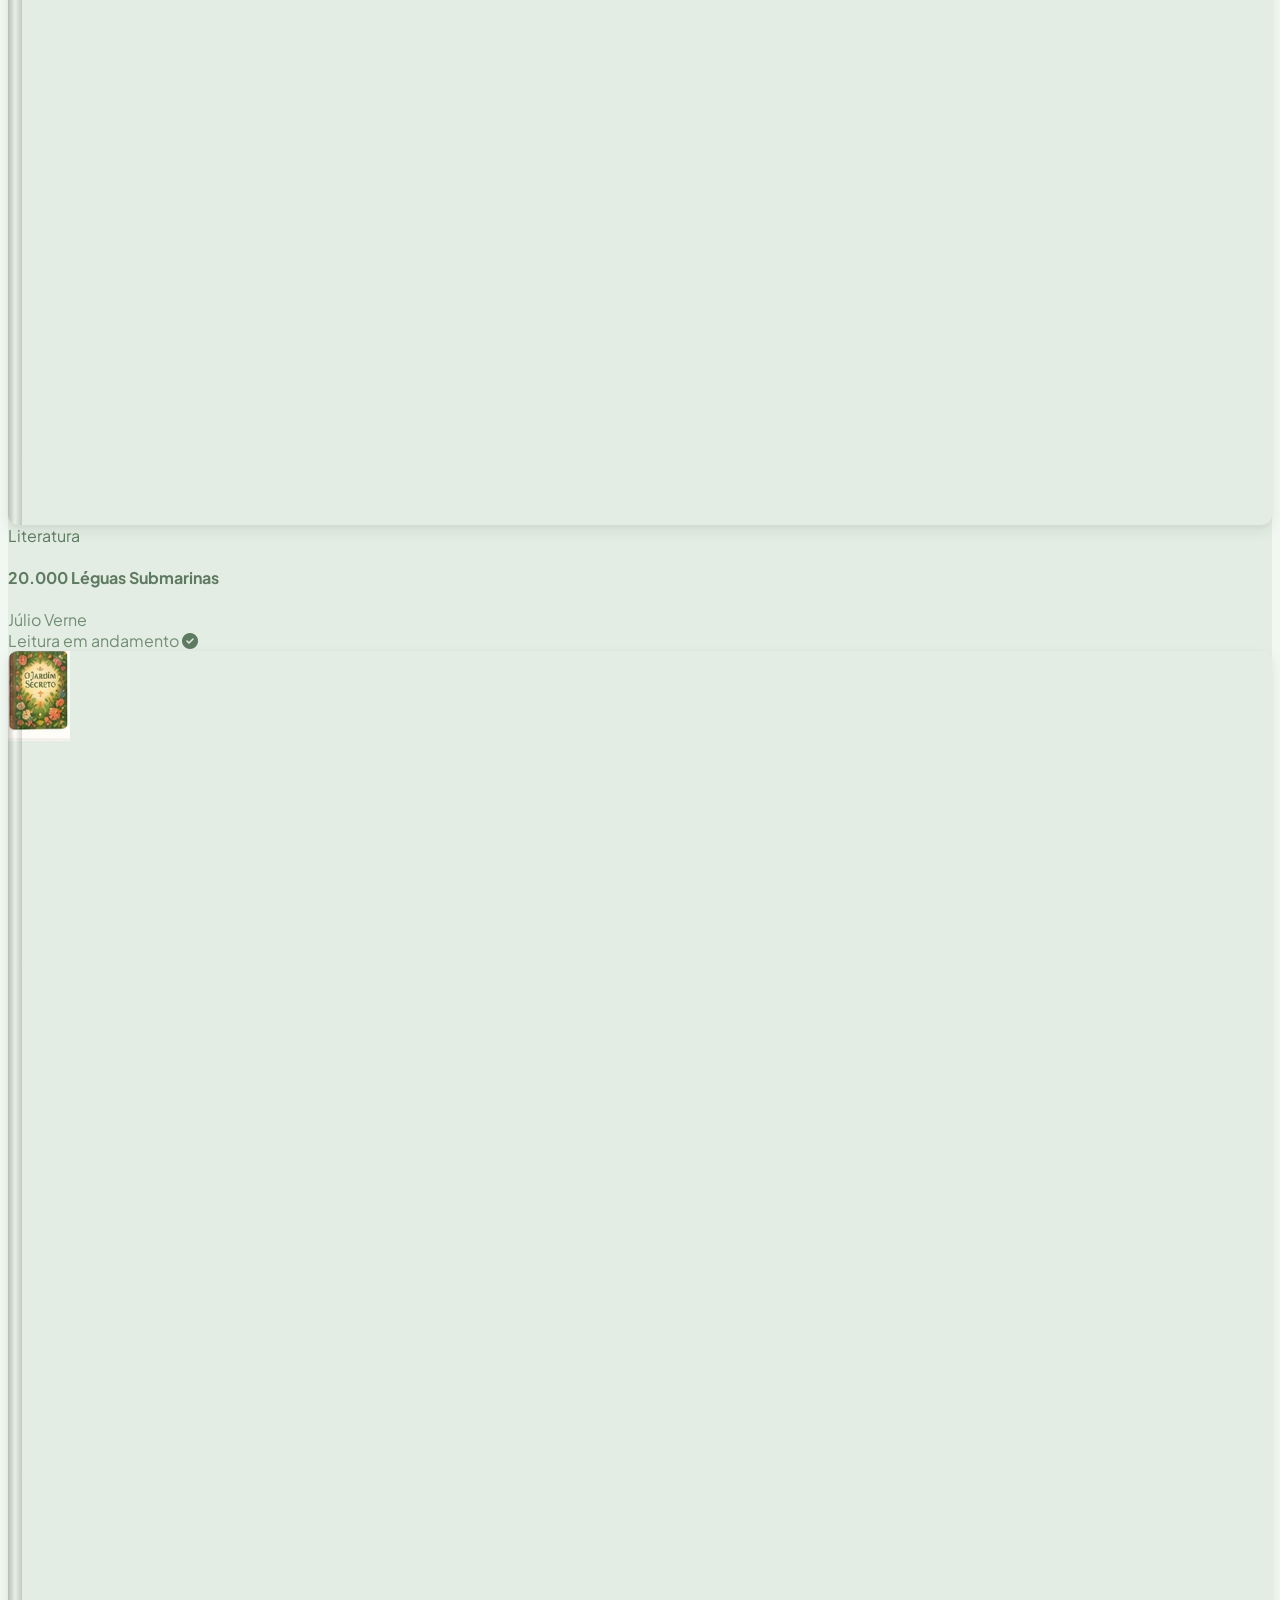
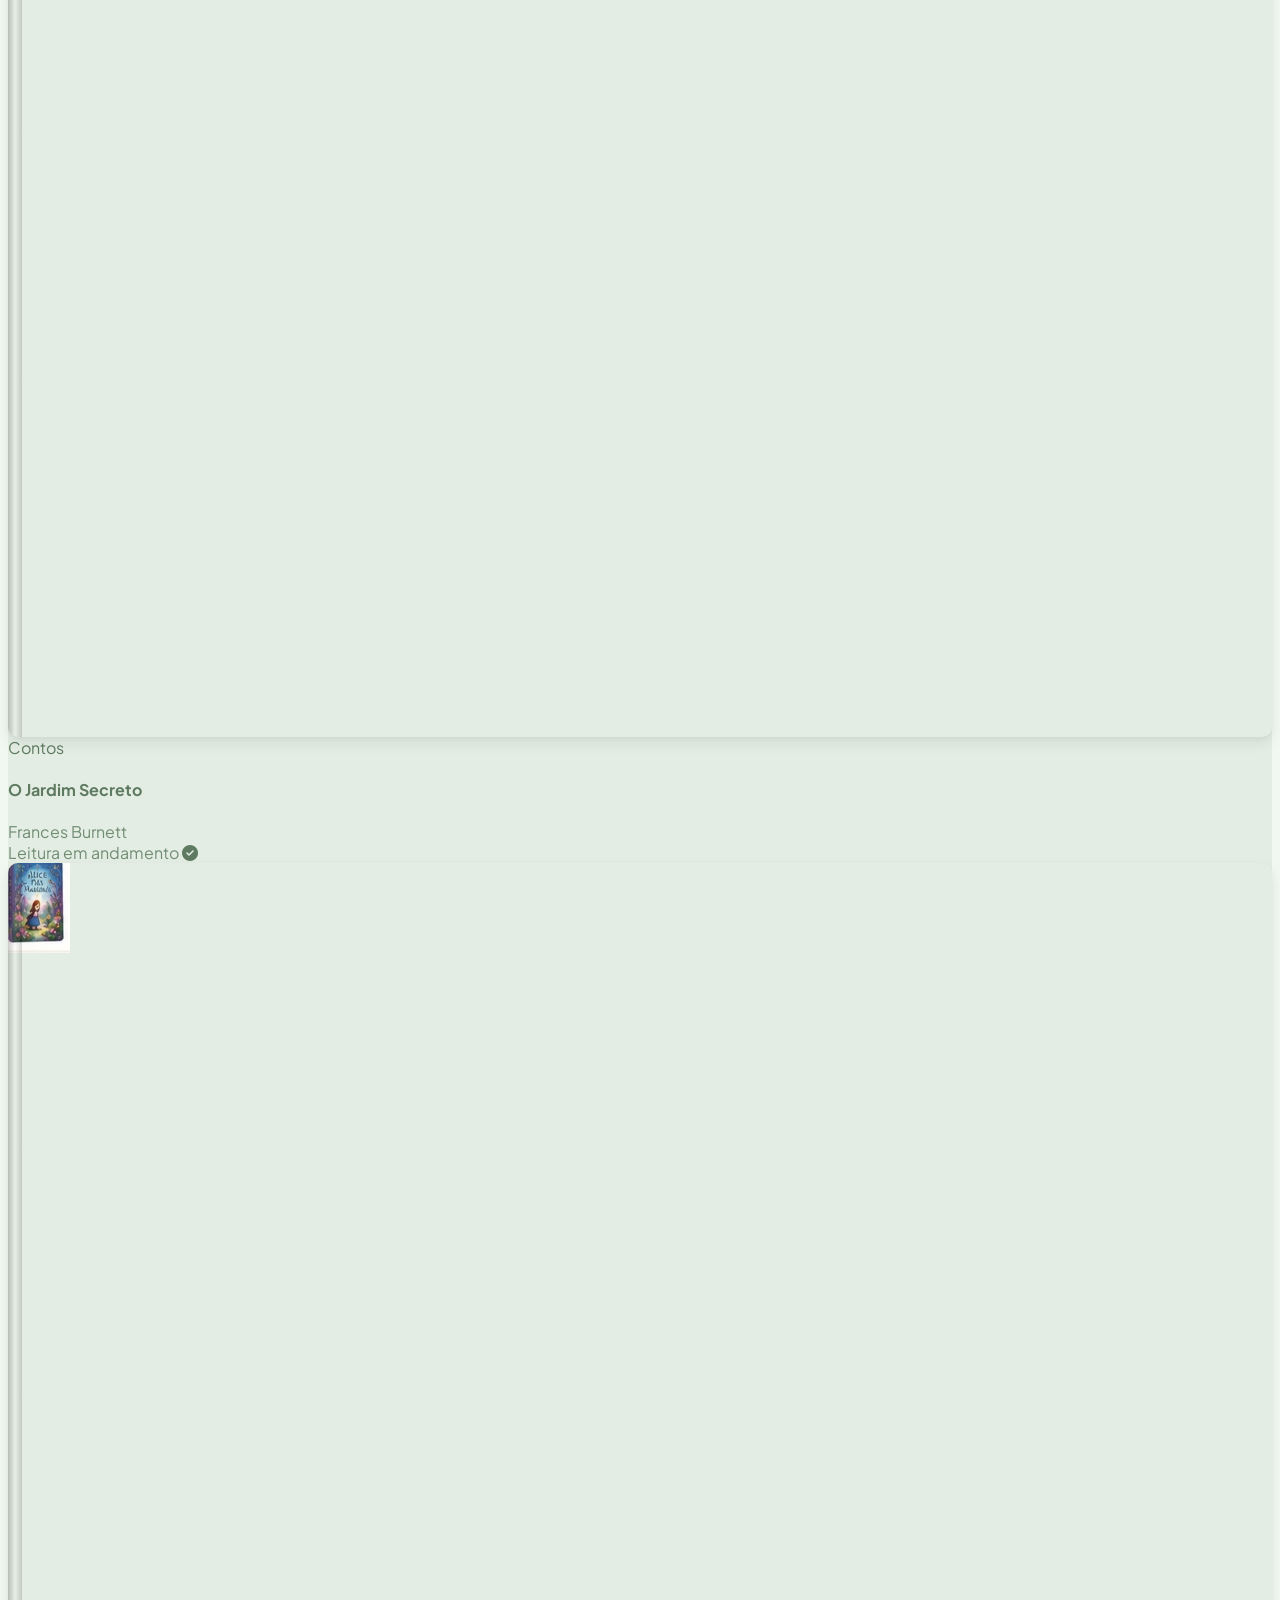
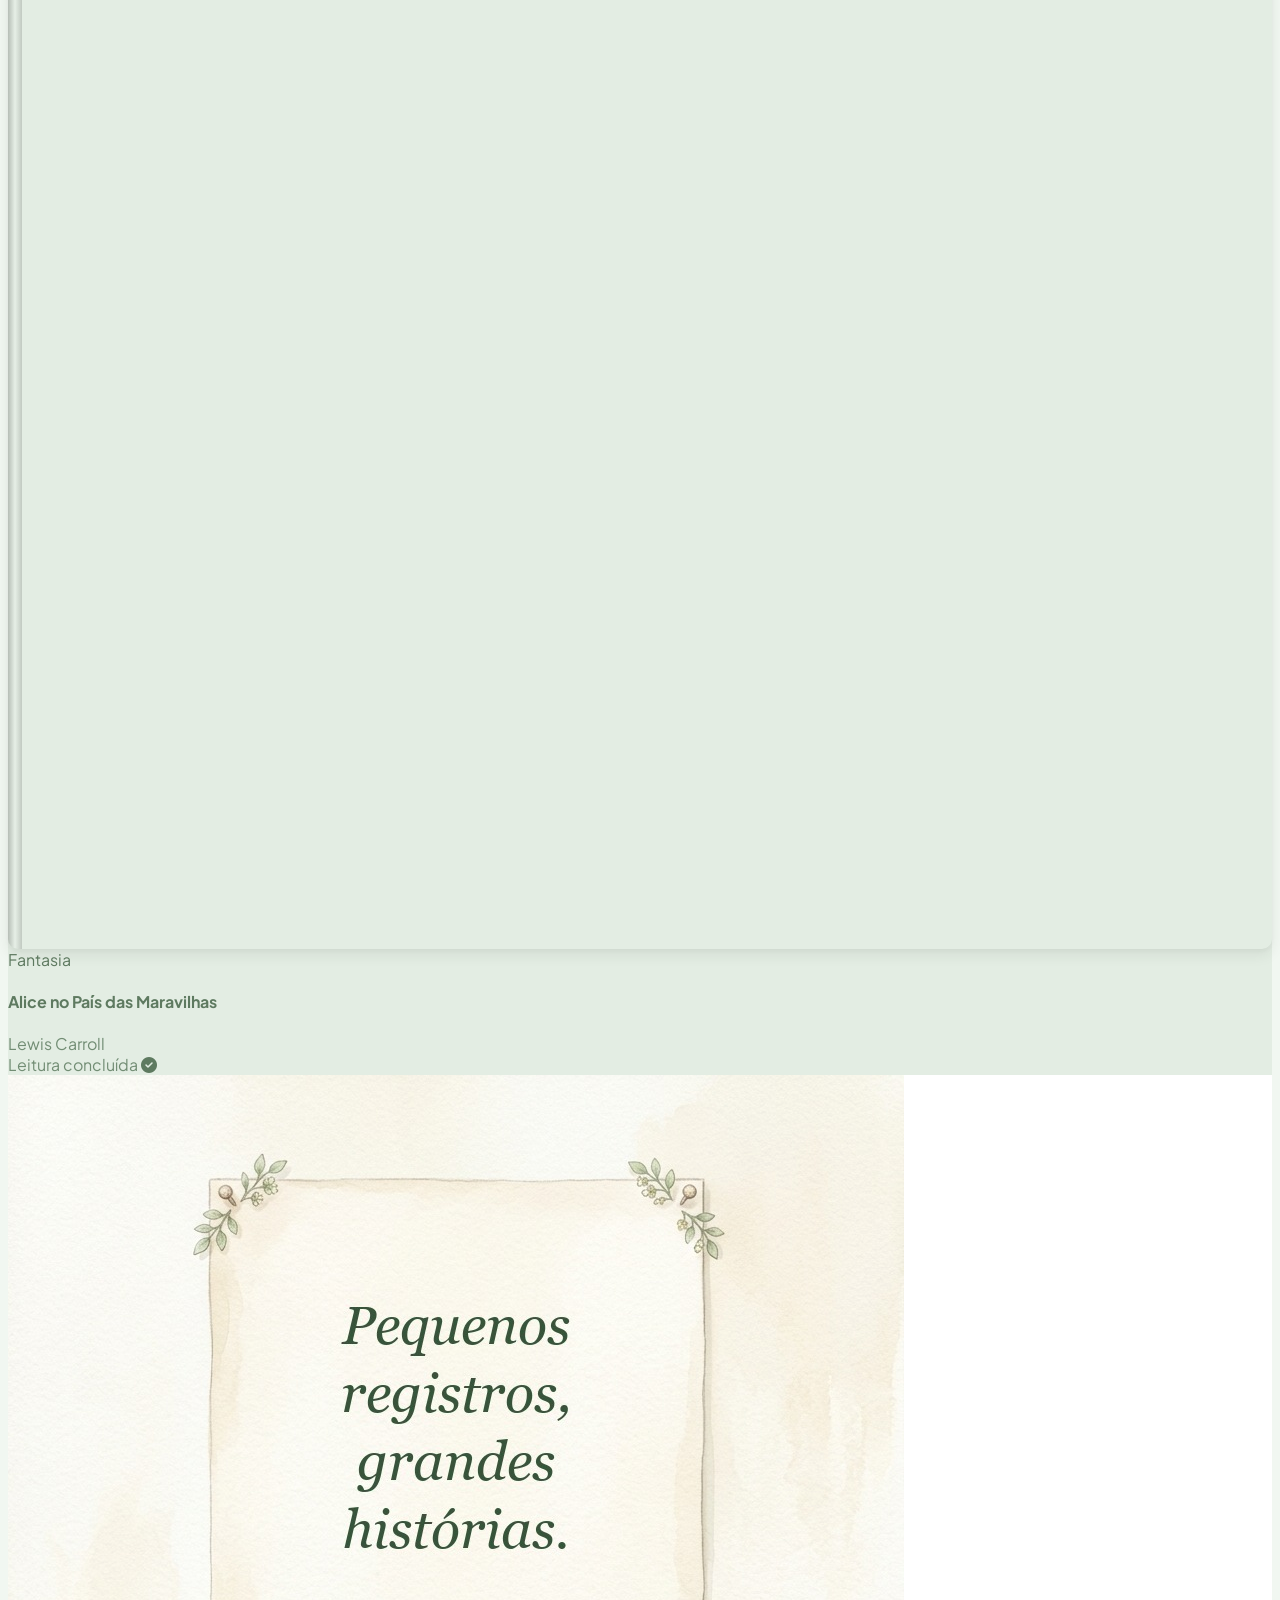
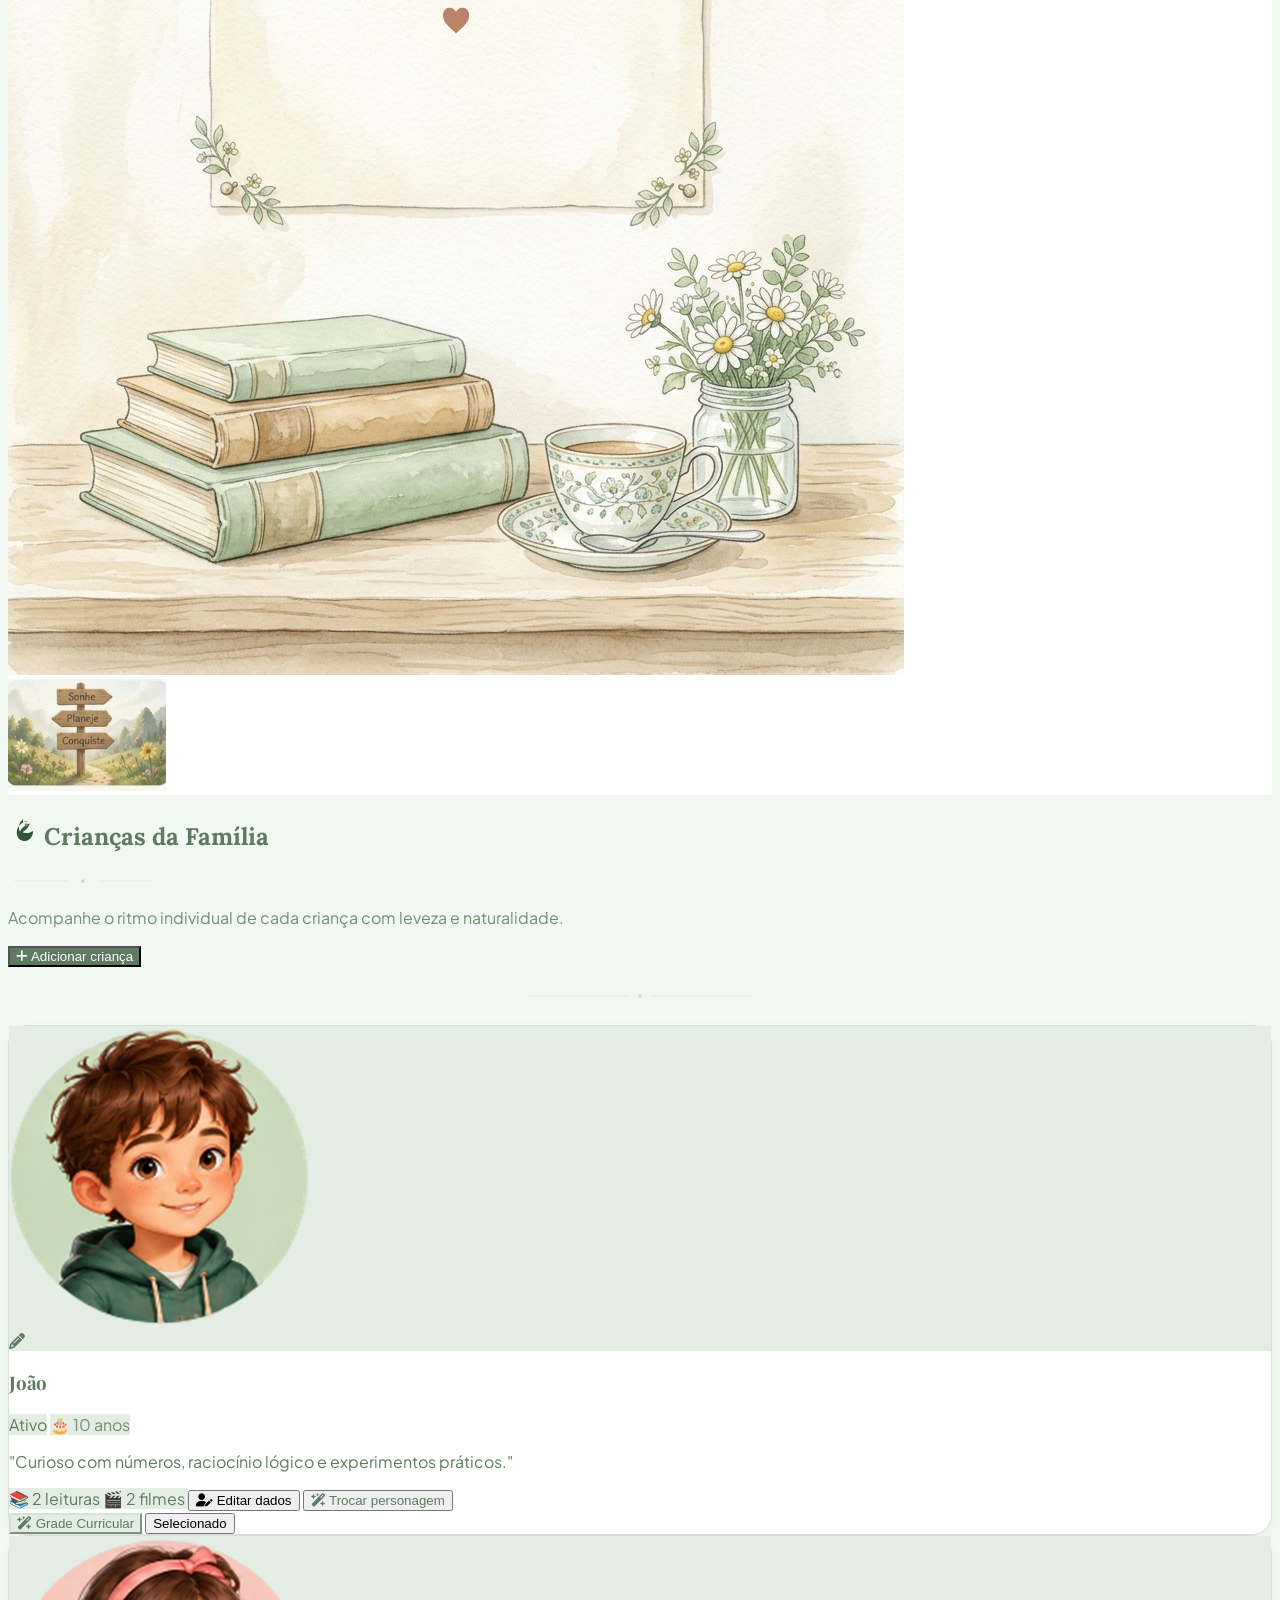
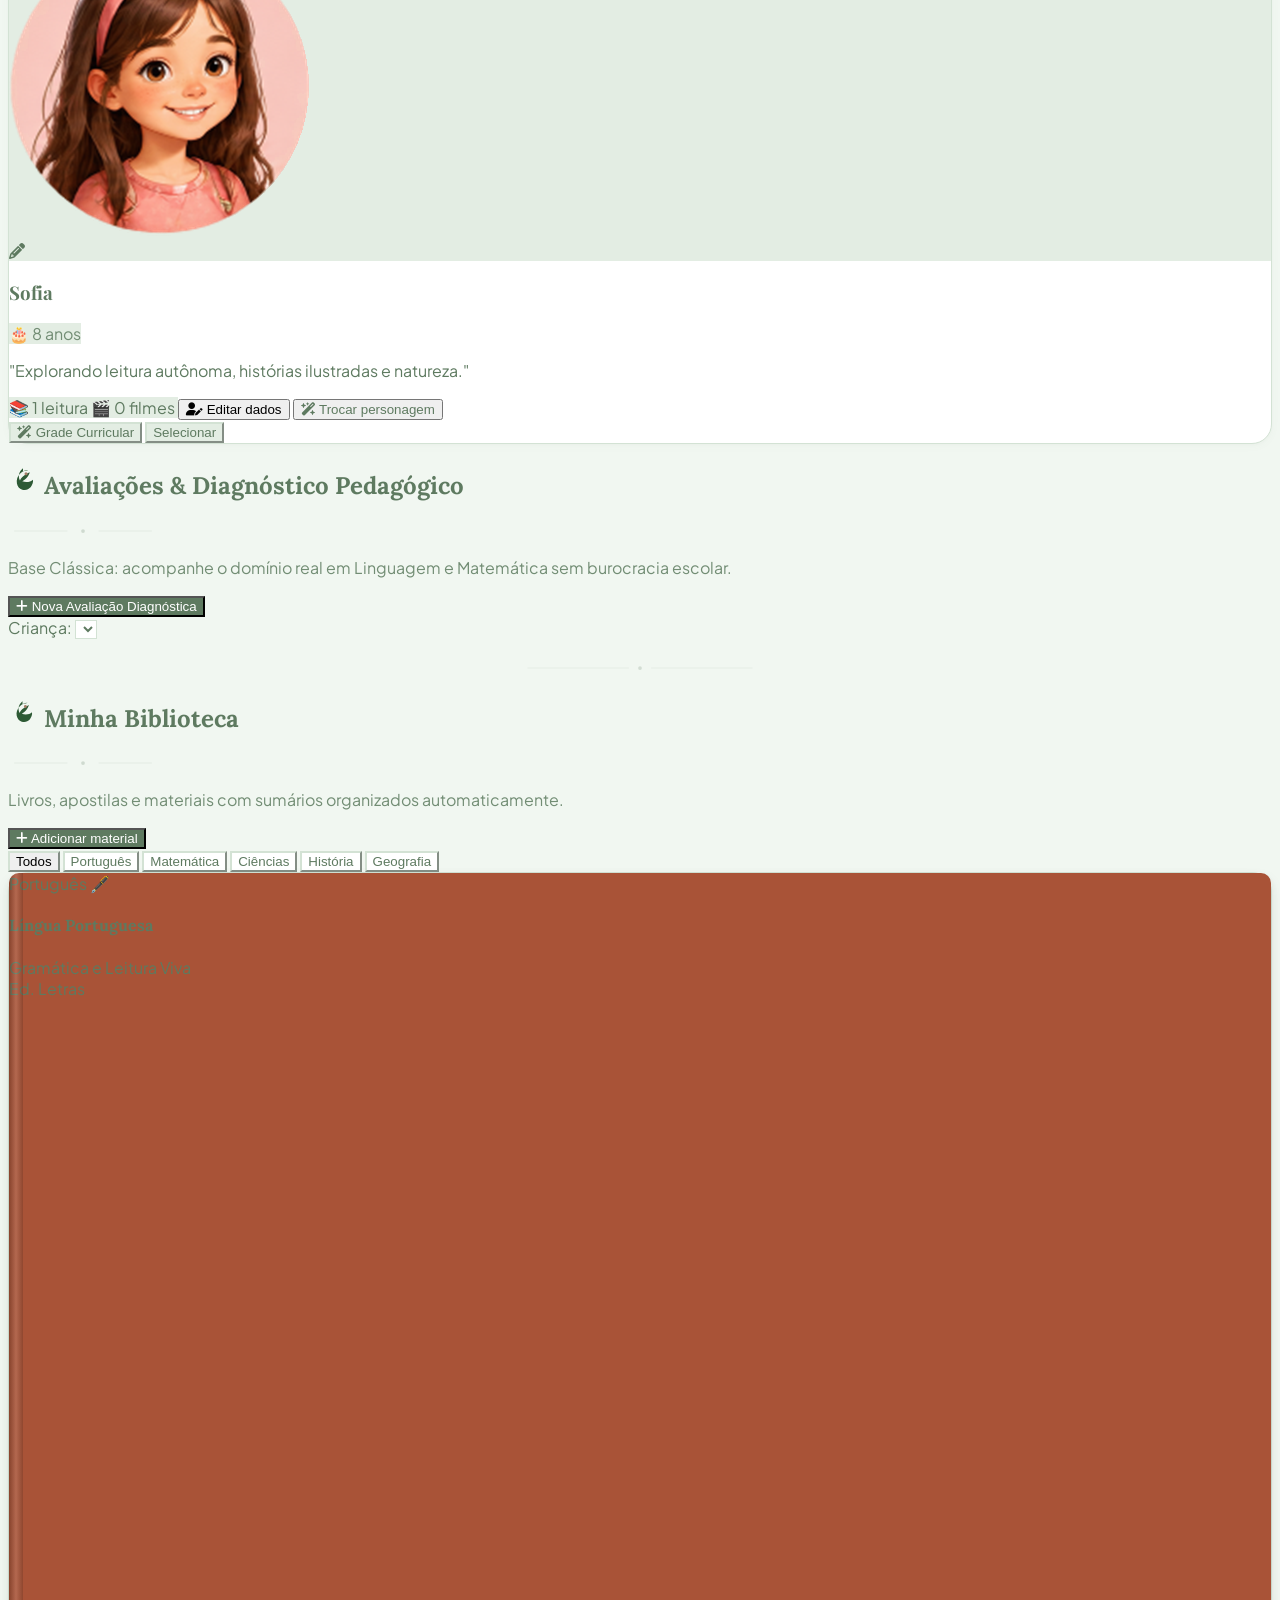
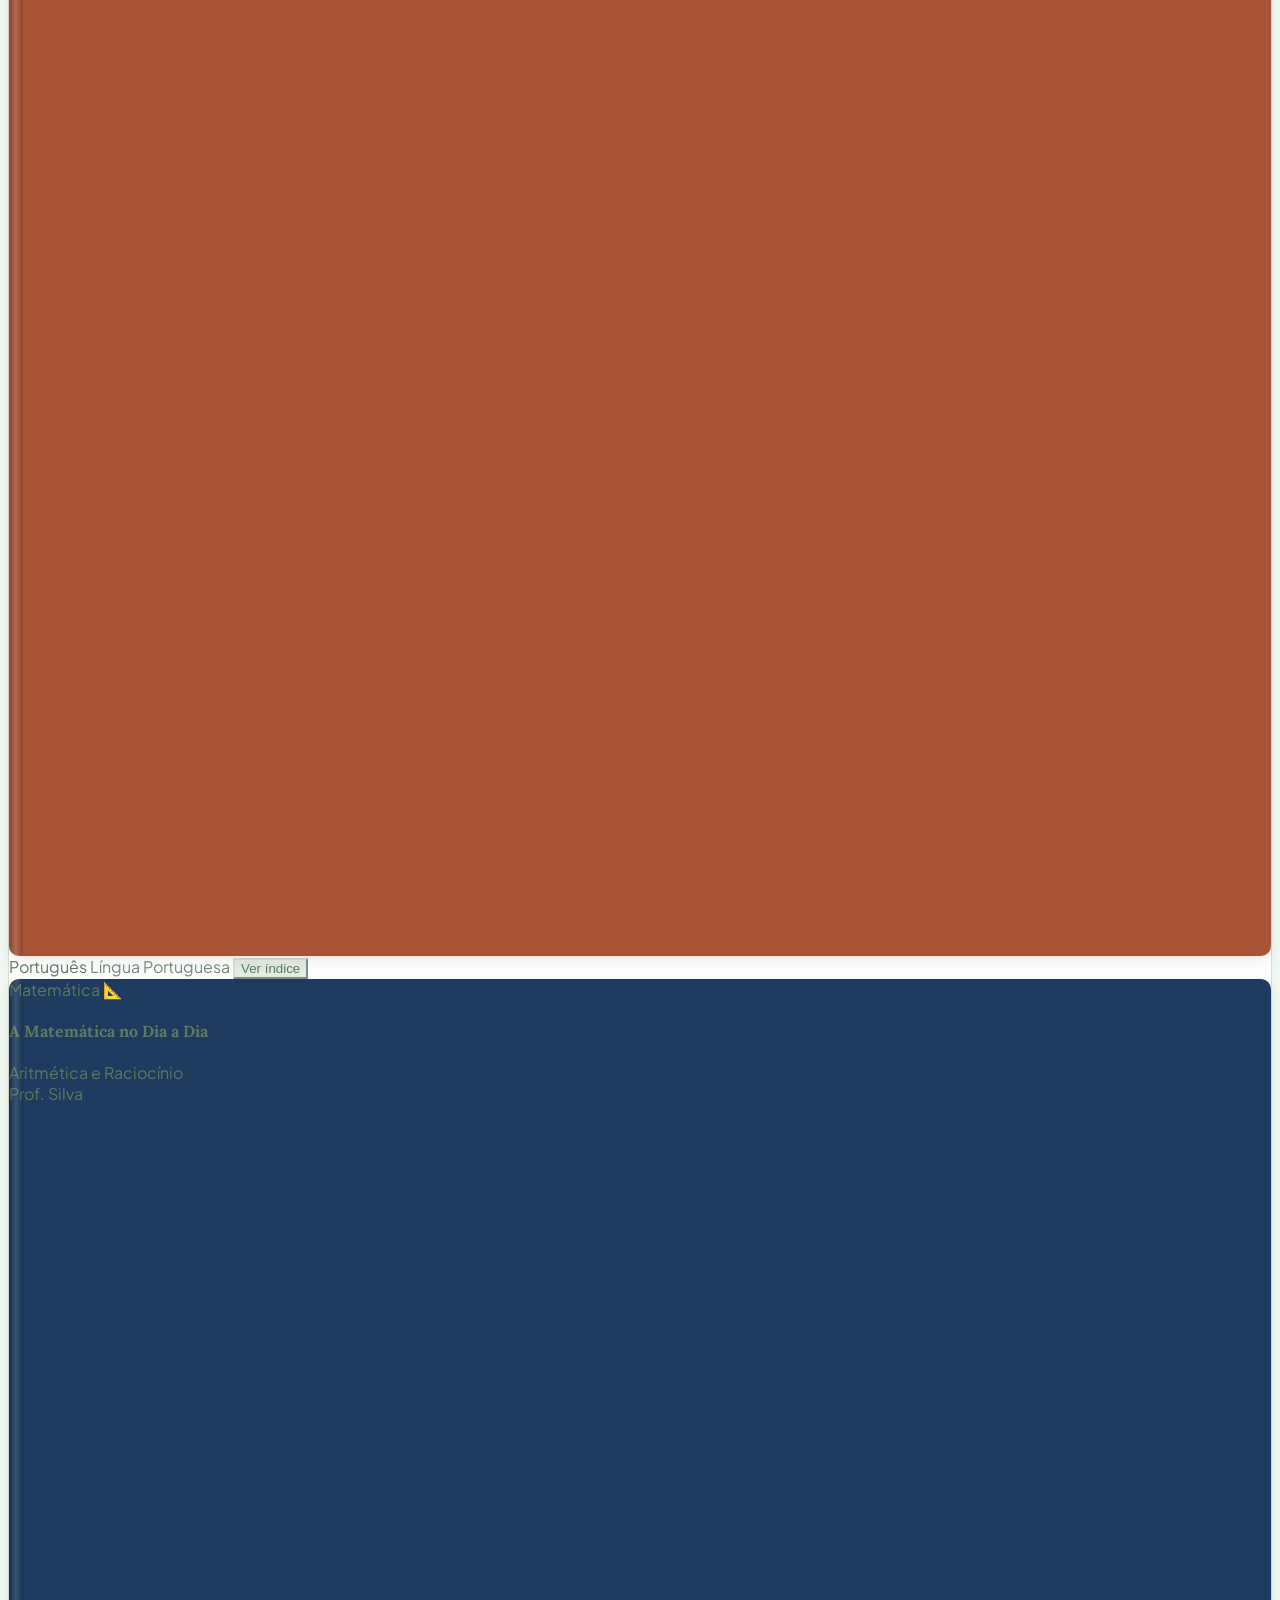
==== commit 6dc19639: "style: adequar cards laterais e ilustracoes delicadas dos 3 cards de acao aos 6 temas" ====
--- a/index.html
+++ b/index.html
@@ -20,7 +20,7 @@
   <link rel="stylesheet" href="https://cdnjs.cloudflare.com/ajax/libs/font-awesome/6.4.0/css/all.min.css">
   
   <!-- Estilos e Temas do Planner ACTA -->
-  <link rel="stylesheet" href="css/style.css?v=20261012_nitido">
+  <link rel="stylesheet" href="css/style.css?v=20261012_delicado">
 </head>
 <body class="font-sans antialiased min-h-screen flex flex-col md:flex-row">
 
@@ -304,23 +304,23 @@
         </div>
       </div>
 
-      <!-- 2. AS 3 GRANDES AÇÕES PRINCIPAIS (PLANEJAR, REGISTRAR, ACOMPANHAR) -->
-      <div class="grid grid-cols-1 md:grid-cols-3 gap-4 sm:gap-5">
+      <!-- 2. AS 3 GRANDES AÇÕES PRINCIPAIS (PLANEJAR, REGISTRAR, ACOMPANHAR — DELICADAS E SERENAS) -->
+      <div class="grid grid-cols-1 md:grid-cols-3 gap-3.5 sm:gap-4">
         
         <!-- Cartão 1: PLANEJAR -->
-        <div class="hero-card-planejar relative overflow-hidden rounded-3xl p-6 flex flex-col justify-between items-center text-center space-y-4 hover:shadow-md transition">
+        <div class="hero-card-planejar relative overflow-hidden rounded-3xl p-4 sm:p-5 flex flex-col justify-between items-center text-center space-y-2.5 hover:shadow-xs transition">
           <div class="theme-card-corner-motif"></div>
-          <div class="w-24 h-24 flex items-center justify-center relative z-10 overflow-hidden rounded-2xl">
-            <img id="illusPlanejarImg" src="assets/illus-planejar-natureza.png" alt="Planejar" class="w-full h-full object-contain drop-shadow-xs transition-all duration-500">
+          <div class="w-16 h-16 flex items-center justify-center relative z-10 overflow-hidden rounded-2xl">
+            <img id="illusPlanejarImg" src="assets/illus-planejar-natureza-clean.png" alt="Planejar" class="w-full h-full object-contain transition-all duration-500">
           </div>
           <div class="relative z-10">
-            <h3 class="font-editorial-title text-base font-bold text-[#28302A] tracking-wider uppercase">PLANEJAR</h3>
-            <p class="text-xs text-[#667267] mt-1">Organize os próximos dias.</p>
+            <h3 class="font-editorial-title text-sm sm:text-base font-bold text-[#28302A] tracking-wider uppercase">PLANEJAR</h3>
+            <p class="text-[11px] sm:text-xs text-[#667267] mt-0.5">Organize os próximos dias.</p>
           </div>
           <button 
             type="button" 
             onclick="ActaApp.switchTab('semana')"
-            class="hero-btn-green w-full py-2.5 px-4 rounded-full text-xs font-semibold shadow-xs flex items-center justify-center gap-1.5 relative z-10"
+            class="hero-btn-green w-full max-w-[180px] py-2 px-4 rounded-full text-xs font-semibold shadow-2xs flex items-center justify-center gap-1.5 relative z-10"
           >
             <span>Ver semana</span>
             <i class="fa-solid fa-arrow-right text-[10px]"></i>
@@ -328,19 +328,19 @@
         </div>
 
         <!-- Cartão 2: REGISTRAR -->
-        <div class="hero-card-registrar relative overflow-hidden rounded-3xl p-6 flex flex-col justify-between items-center text-center space-y-4 hover:shadow-md transition">
+        <div class="hero-card-registrar relative overflow-hidden rounded-3xl p-4 sm:p-5 flex flex-col justify-between items-center text-center space-y-2.5 hover:shadow-xs transition">
           <div class="theme-card-corner-motif"></div>
-          <div class="w-24 h-24 flex items-center justify-center relative z-10 overflow-hidden rounded-2xl">
-            <img id="illusRegistrarImg" src="assets/illus-registrar-natureza.png" alt="Registrar" class="w-full h-full object-contain drop-shadow-xs transition-all duration-500">
+          <div class="w-16 h-16 flex items-center justify-center relative z-10 overflow-hidden rounded-2xl">
+            <img id="illusRegistrarImg" src="assets/illus-registrar-natureza-clean.png" alt="Registrar" class="w-full h-full object-contain transition-all duration-500">
           </div>
           <div class="relative z-10">
-            <h3 class="font-editorial-title text-base font-bold text-[#28302A] tracking-wider uppercase">REGISTRAR</h3>
-            <p class="text-xs text-[#667267] mt-1">Conte o que aconteceu.</p>
+            <h3 class="font-editorial-title text-sm sm:text-base font-bold text-[#28302A] tracking-wider uppercase">REGISTRAR</h3>
+            <p class="text-[11px] sm:text-xs text-[#667267] mt-0.5">Conte o que aconteceu.</p>
           </div>
           <button 
             type="button" 
             onclick="ActaApp.switchTab('registros')"
-            class="hero-btn-terracotta w-full py-2.5 px-4 rounded-full text-xs font-semibold shadow-xs flex items-center justify-center gap-1.5 relative z-10"
+            class="hero-btn-terracotta w-full max-w-[180px] py-2 px-4 rounded-full text-xs font-semibold shadow-2xs flex items-center justify-center gap-1.5 relative z-10"
           >
             <span>Novo registro</span>
             <i class="fa-solid fa-arrow-right text-[10px]"></i>
@@ -348,19 +348,19 @@
         </div>
 
         <!-- Cartão 3: ACOMPANHAR -->
-        <div class="hero-card-acompanhar relative overflow-hidden rounded-3xl p-6 flex flex-col justify-between items-center text-center space-y-4 hover:shadow-md transition">
+        <div class="hero-card-acompanhar relative overflow-hidden rounded-3xl p-4 sm:p-5 flex flex-col justify-between items-center text-center space-y-2.5 hover:shadow-xs transition">
           <div class="theme-card-corner-motif"></div>
-          <div class="w-24 h-24 flex items-center justify-center relative z-10 overflow-hidden rounded-2xl">
-            <img id="illusAcompanharImg" src="assets/illus-acompanhar-natureza.png" alt="Acompanhar" class="w-full h-full object-contain drop-shadow-xs transition-all duration-500">
+          <div class="w-16 h-16 flex items-center justify-center relative z-10 overflow-hidden rounded-2xl">
+            <img id="illusAcompanharImg" src="assets/illus-acompanhar-natureza-clean.png" alt="Acompanhar" class="w-full h-full object-contain transition-all duration-500">
           </div>
           <div class="relative z-10">
-            <h3 class="font-editorial-title text-base font-bold text-[#28302A] tracking-wider uppercase">ACOMPANHAR</h3>
-            <p class="text-xs text-[#667267] mt-1">Veja a caminhada.</p>
+            <h3 class="font-editorial-title text-sm sm:text-base font-bold text-[#28302A] tracking-wider uppercase">ACOMPANHAR</h3>
+            <p class="text-[11px] sm:text-xs text-[#667267] mt-0.5">Veja a caminhada.</p>
           </div>
           <button 
             type="button" 
             onclick="ActaApp.switchTab('caminhada')"
-            class="hero-btn-slate w-full py-2.5 px-4 rounded-full text-xs font-semibold shadow-xs flex items-center justify-center gap-1.5 relative z-10"
+            class="hero-btn-slate w-full max-w-[180px] py-2 px-4 rounded-full text-xs font-semibold shadow-2xs flex items-center justify-center gap-1.5 relative z-10"
           >
             <span>Ver progresso</span>
             <i class="fa-solid fa-arrow-right text-[10px]"></i>
@@ -534,12 +534,12 @@
         <div class="space-y-4">
           <!-- Cartão 1: Pequenos registros, grandes histórias -->
           <div class="rounded-3xl overflow-hidden border border-[#E8E2D5] shadow-xs bg-white hover:shadow-sm transition">
-            <img id="homeMotivationalCardImg" src="assets/card-pequenos-natureza.jpg" alt="Pequenos registros, grandes histórias" class="w-full h-auto object-cover transition-all duration-500">
+            <img id="homeMotivationalCardImg" src="assets/card-pequenos-natureza.jpg?v=20261012_4" alt="Pequenos registros, grandes histórias" class="w-full h-auto object-cover transition-all duration-500">
           </div>
 
           <!-- Cartão 2: Sonhe / Planeje / Conquiste -->
           <div class="rounded-3xl overflow-hidden border border-[#E8E2D5] shadow-xs bg-white hover:shadow-sm transition">
-            <img src="assets/card-sonhe.jpg" alt="Sonhe Planeje Conquiste" class="w-full h-auto object-cover">
+            <img id="homeSonheCardImg" src="assets/card-sonhe-natureza.jpg?v=20261012_4" alt="Sonhe Planeje Conquiste" class="w-full h-auto object-cover transition-all duration-500">
           </div>
         </div>
 
@@ -3086,6 +3086,6 @@
   <script src="js/reports.js?v=20261008_4"></script>
   <script src="js/quotes.js?v=20260929_16"></script>
   <script src="js/tutorial.js?v=20260929_16"></script>
-  <script src="js/app.js?v=20261012_nitido"></script>
+  <script src="js/app.js?v=20261012_delicado"></script>
 </body>
 </html>
--- a/css/style.css
+++ b/css/style.css
@@ -636,13 +636,12 @@
   font-weight: 700 !important;
 }
 
-/* Ilustrações das 3 ações da Home: efeito aquarela suave (clareadas, luminosas, sem peso) */
+/* Ilustrações das 3 ações da Home: efeito aquarela suave, reduzidas e delicadas, sem texto cortado */
 #illusPlanejarImg,
 #illusRegistrarImg,
 #illusAcompanharImg {
-  opacity: 0.88;
-  filter: contrast(0.92) brightness(1.05) saturate(0.85);
-  mix-blend-mode: multiply;
+  opacity: 0.92;
+  filter: contrast(0.95) brightness(1.02) saturate(0.90);
   transition: opacity 0.3s ease, filter 0.3s ease, transform 0.3s ease;
 }
 
@@ -650,18 +649,17 @@
 .hero-card-registrar:hover #illusRegistrarImg,
 .hero-card-acompanhar:hover #illusAcompanharImg {
   opacity: 1;
-  filter: contrast(0.96) brightness(1.03) saturate(0.95);
-  transform: scale(1.03);
-}
-
-/* Cartão motivacional lateral: aquarela serena sem peso */
-#homeMotivationalCardImg {
-  opacity: 0.92;
-  filter: contrast(0.94) brightness(1.04) saturate(0.88);
+  transform: scale(1.04);
+}
+
+/* Cartões motivacionais laterais: aquarela serena sem peso */
+#homeMotivationalCardImg,
+#homeSonheCardImg {
+  opacity: 0.96;
   transition: opacity 0.3s ease, filter 0.3s ease;
 }
 
-/* As 3 Ações Hero da Home */
+/* As 3 Ações Hero da Home (Delicadas e Serenas) */
 .hero-card-planejar {
   background-color: var(--card-planejar-bg, #F2F8F4) !important;
   border: 1px solid var(--card-planejar-border, #DFECE2) !important;
@@ -678,6 +676,40 @@
   background-color: var(--card-acompanhar-bg, #F0F6FA) !important;
   border: 1px solid var(--card-acompanhar-border, #DCE8F2) !important;
   transition: background-color 0.3s ease, border-color 0.3s ease;
+}
+
+/* Botões delicados e serenos dentro dos 3 cartões de ação da Home */
+.hero-card-planejar .hero-btn-green {
+  background-color: rgba(255, 255, 255, 0.85) !important;
+  color: var(--primary) !important;
+  border: 1px solid var(--card-planejar-border, var(--border-color)) !important;
+  box-shadow: none !important;
+}
+.hero-card-planejar .hero-btn-green:hover {
+  background-color: var(--primary) !important;
+  color: #FFFFFF !important;
+}
+
+.hero-card-registrar .hero-btn-terracotta {
+  background-color: rgba(255, 255, 255, 0.85) !important;
+  color: var(--terracotta) !important;
+  border: 1px solid var(--card-registrar-border, var(--border-color)) !important;
+  box-shadow: none !important;
+}
+.hero-card-registrar .hero-btn-terracotta:hover {
+  background-color: var(--terracotta) !important;
+  color: #FFFFFF !important;
+}
+
+.hero-card-acompanhar .hero-btn-slate {
+  background-color: rgba(255, 255, 255, 0.85) !important;
+  color: var(--slate-blue) !important;
+  border: 1px solid var(--card-acompanhar-border, var(--border-color)) !important;
+  box-shadow: none !important;
+}
+.hero-card-acompanhar .hero-btn-slate:hover {
+  background-color: var(--slate-blue) !important;
+  color: #FFFFFF !important;
 }
 
 .hero-btn-green {
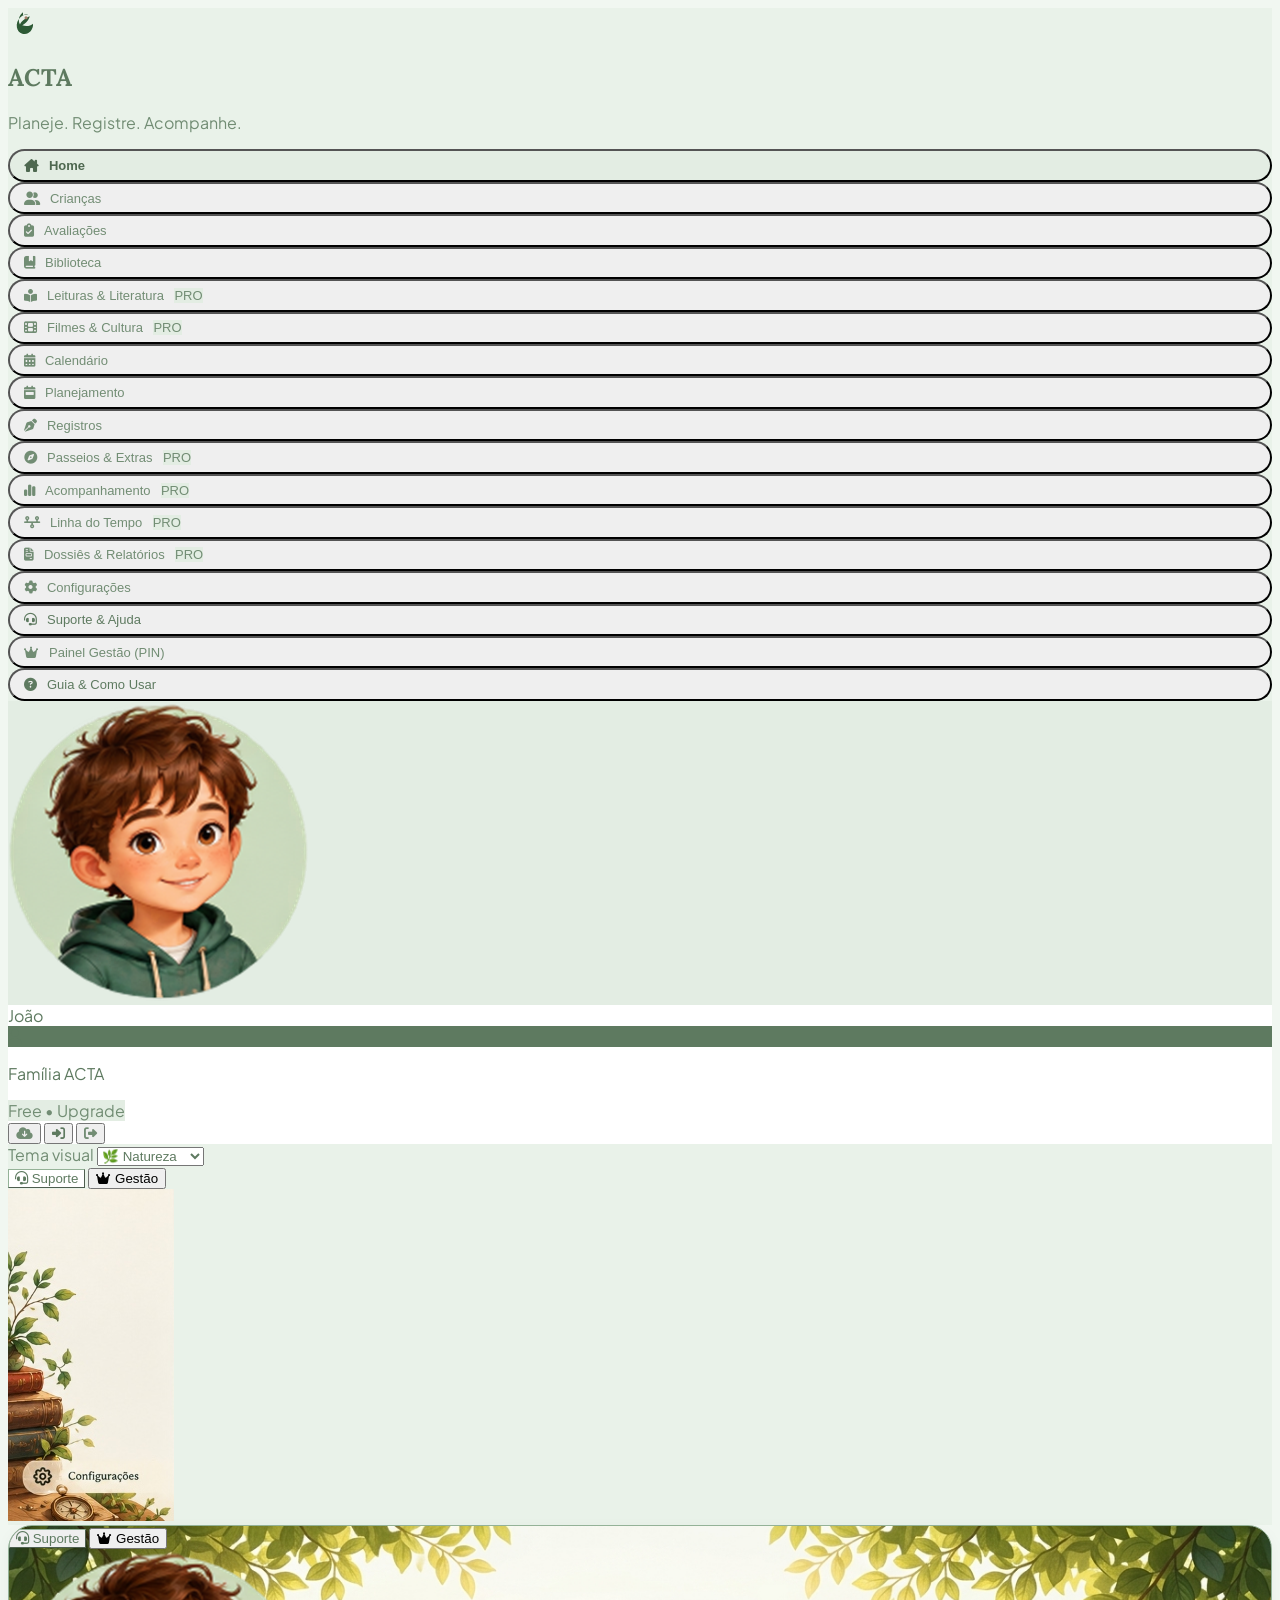
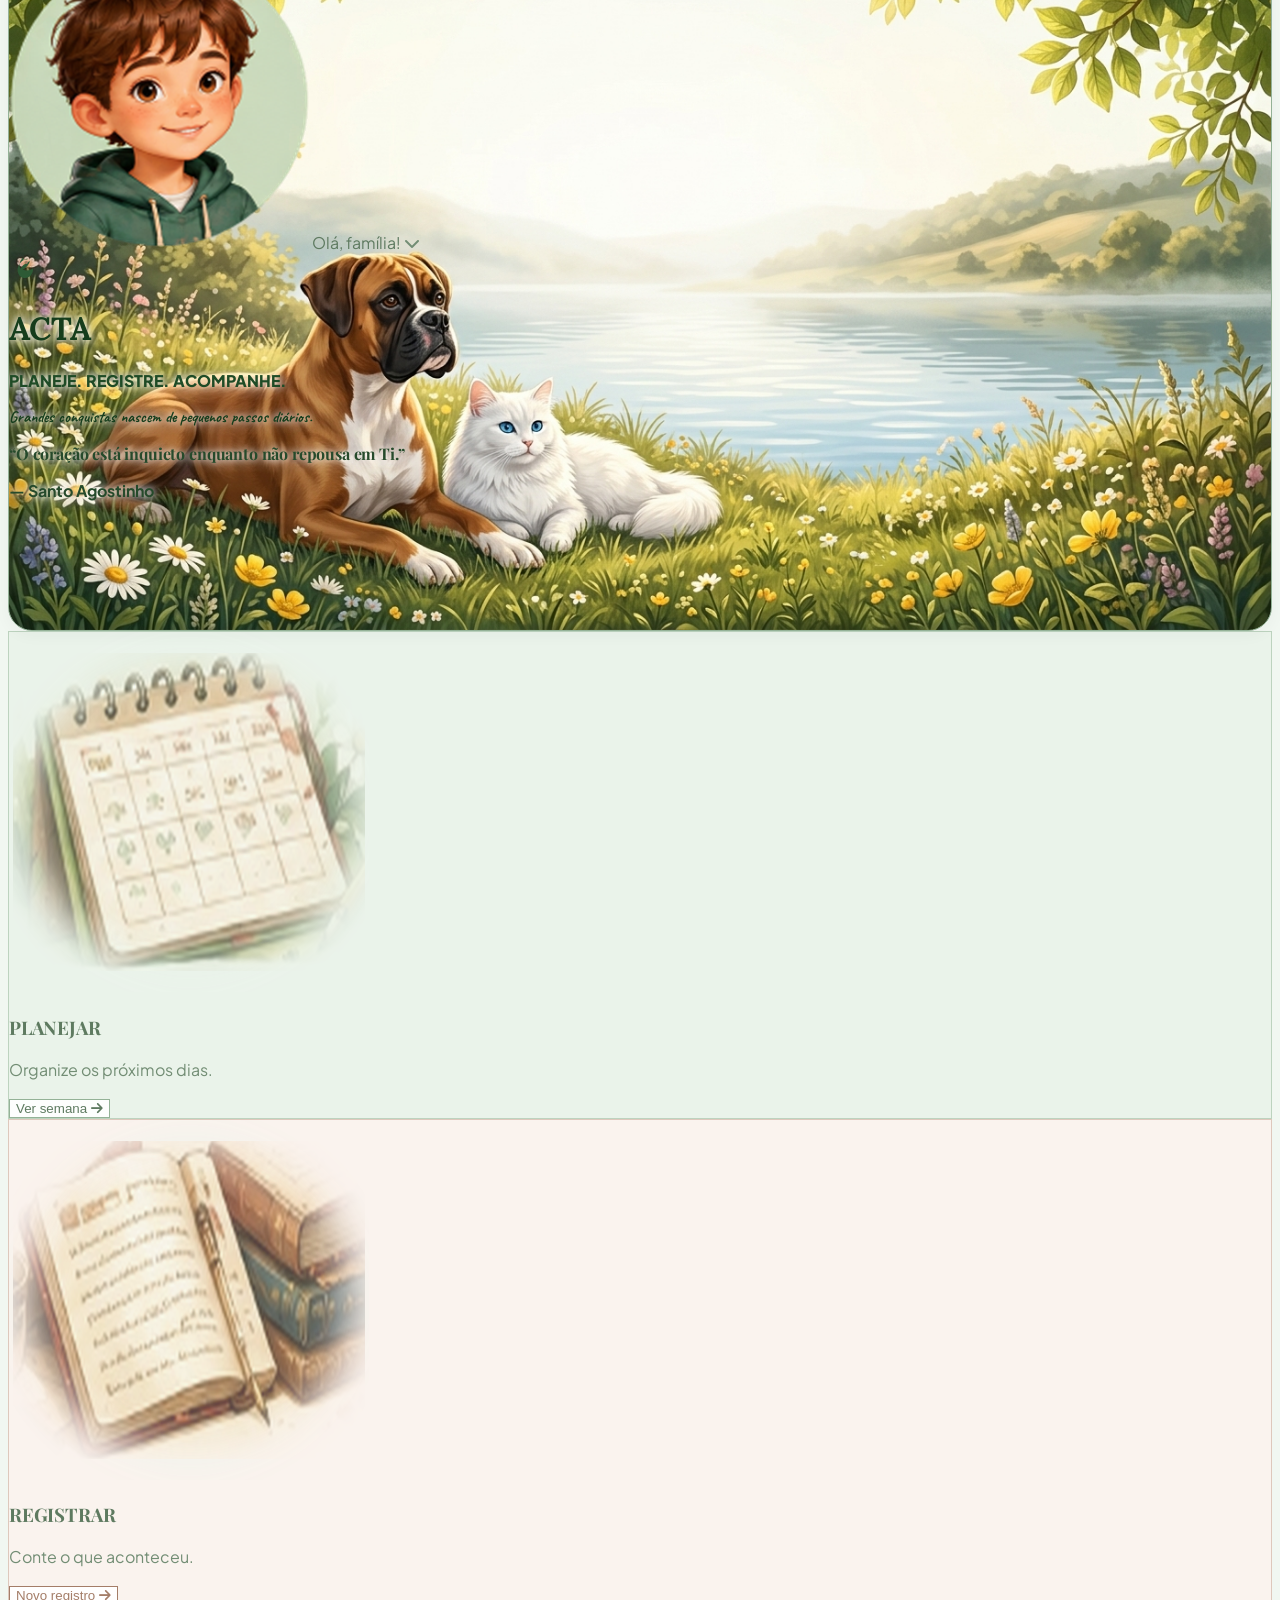
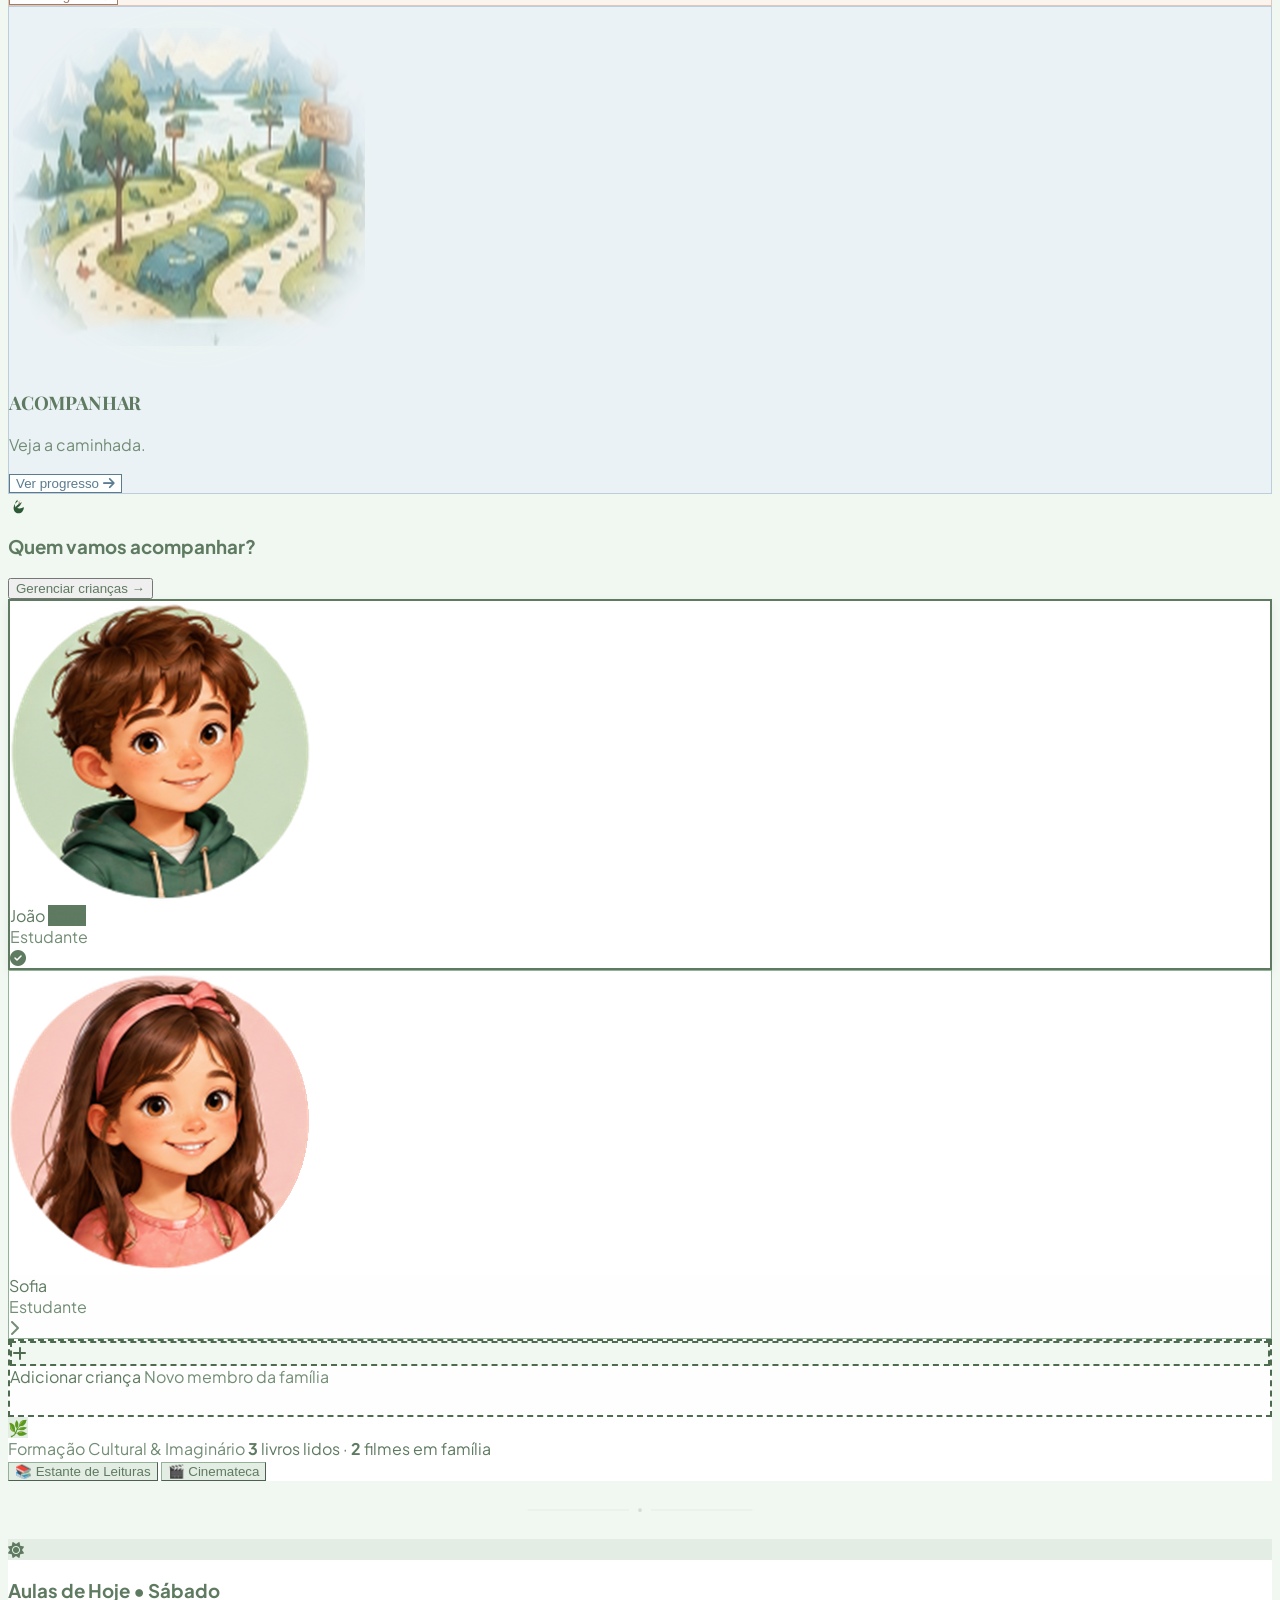
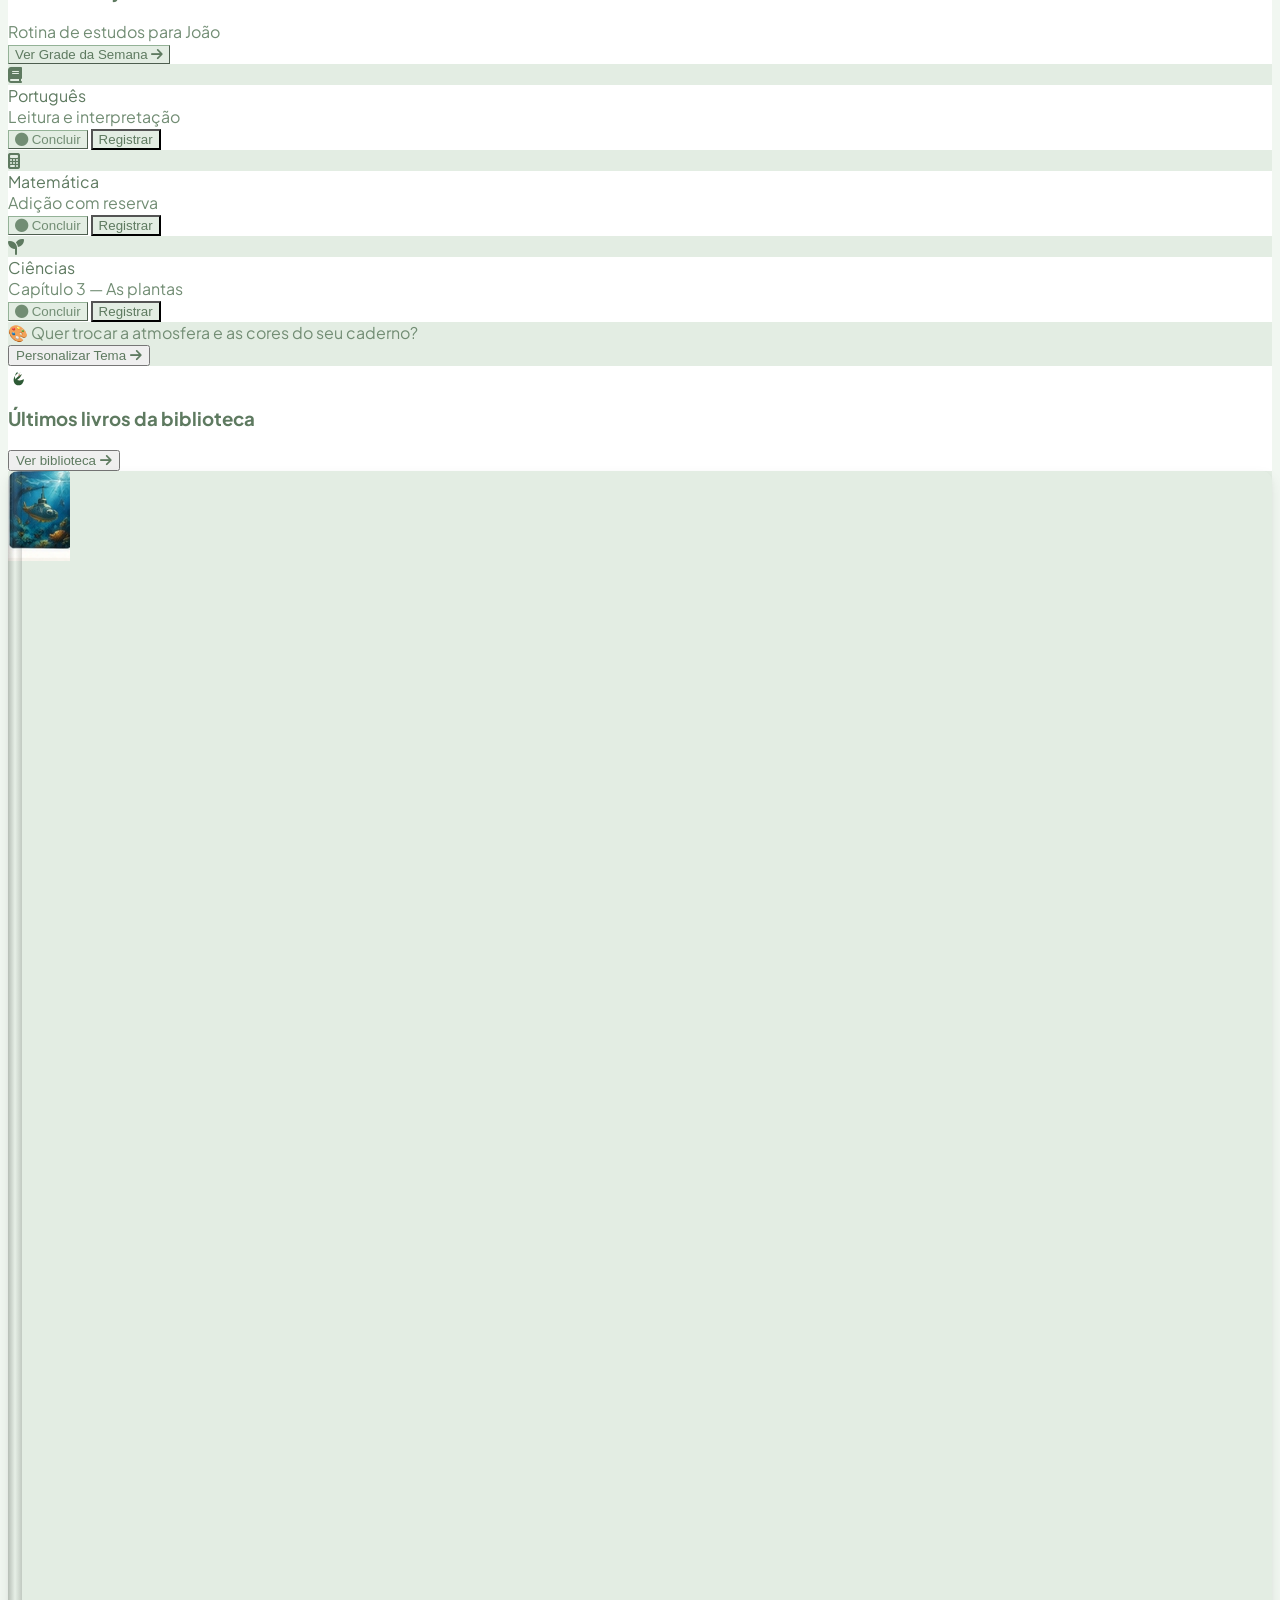
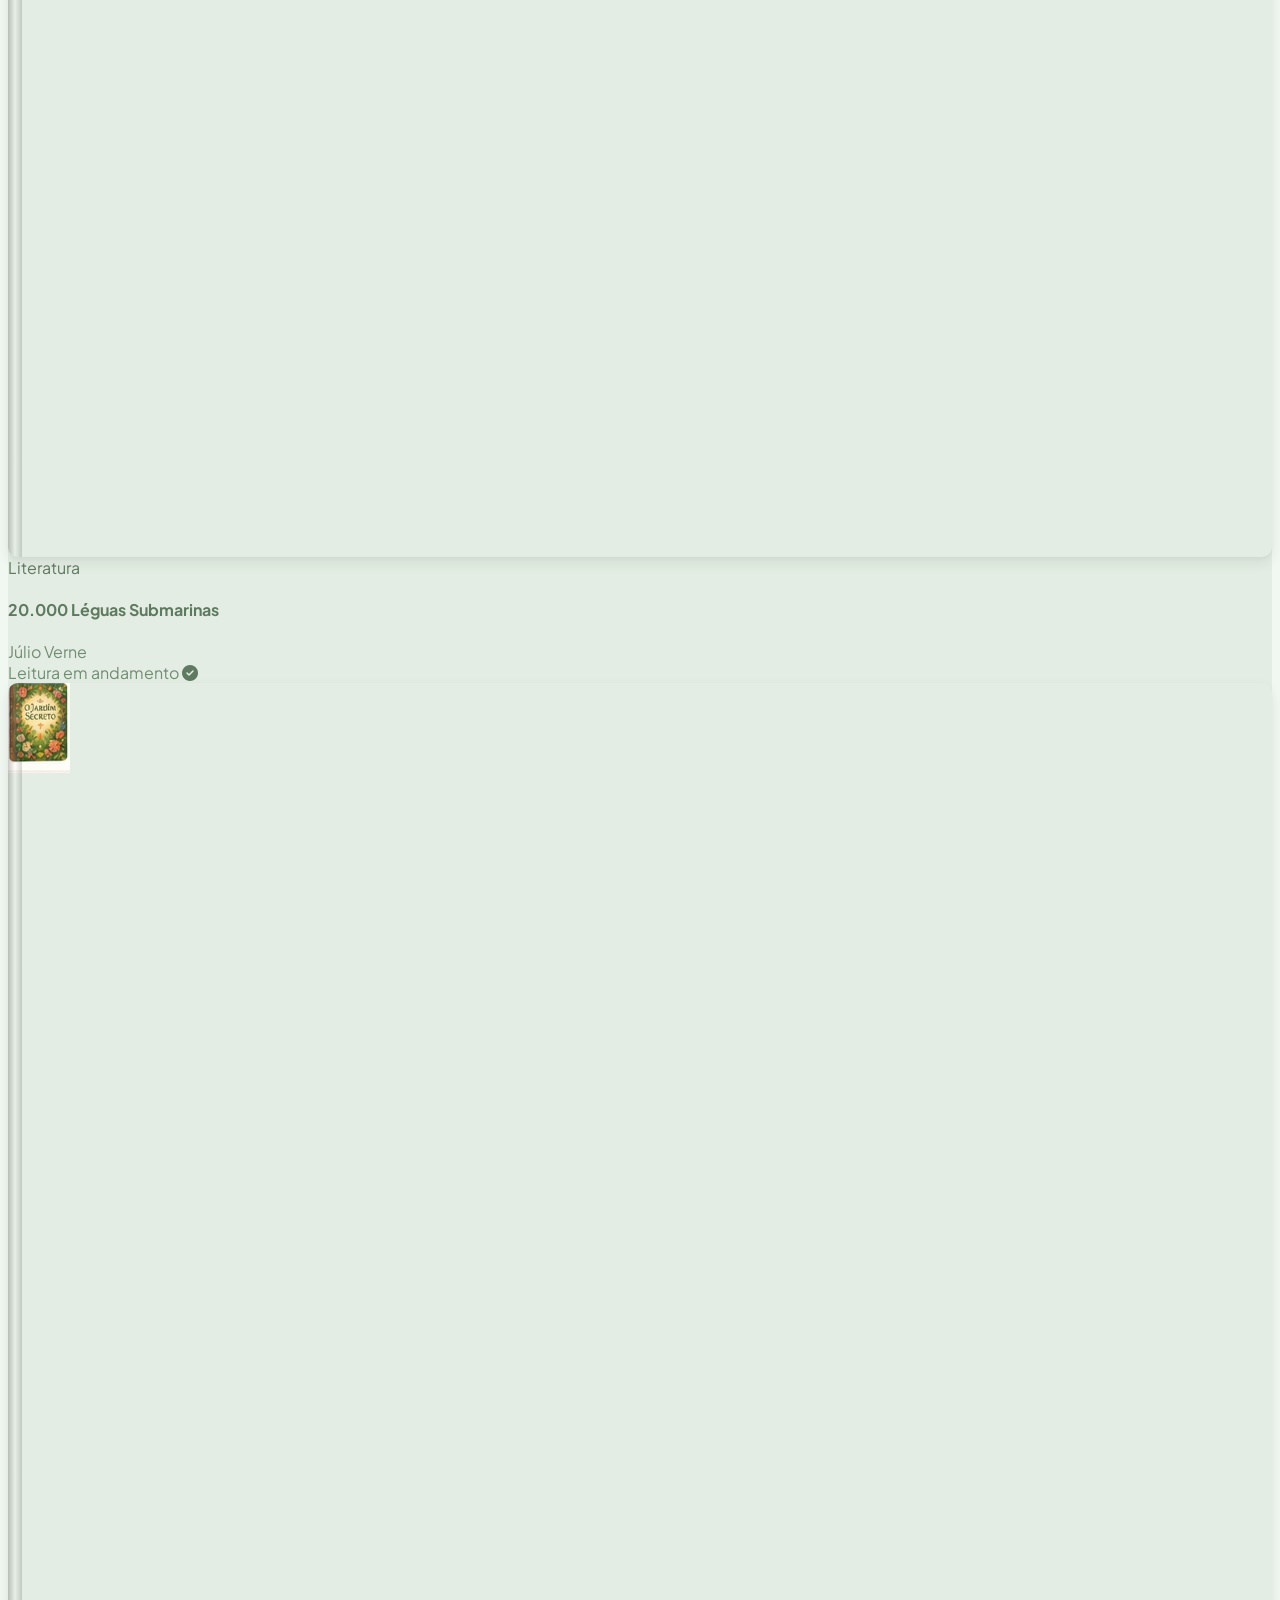
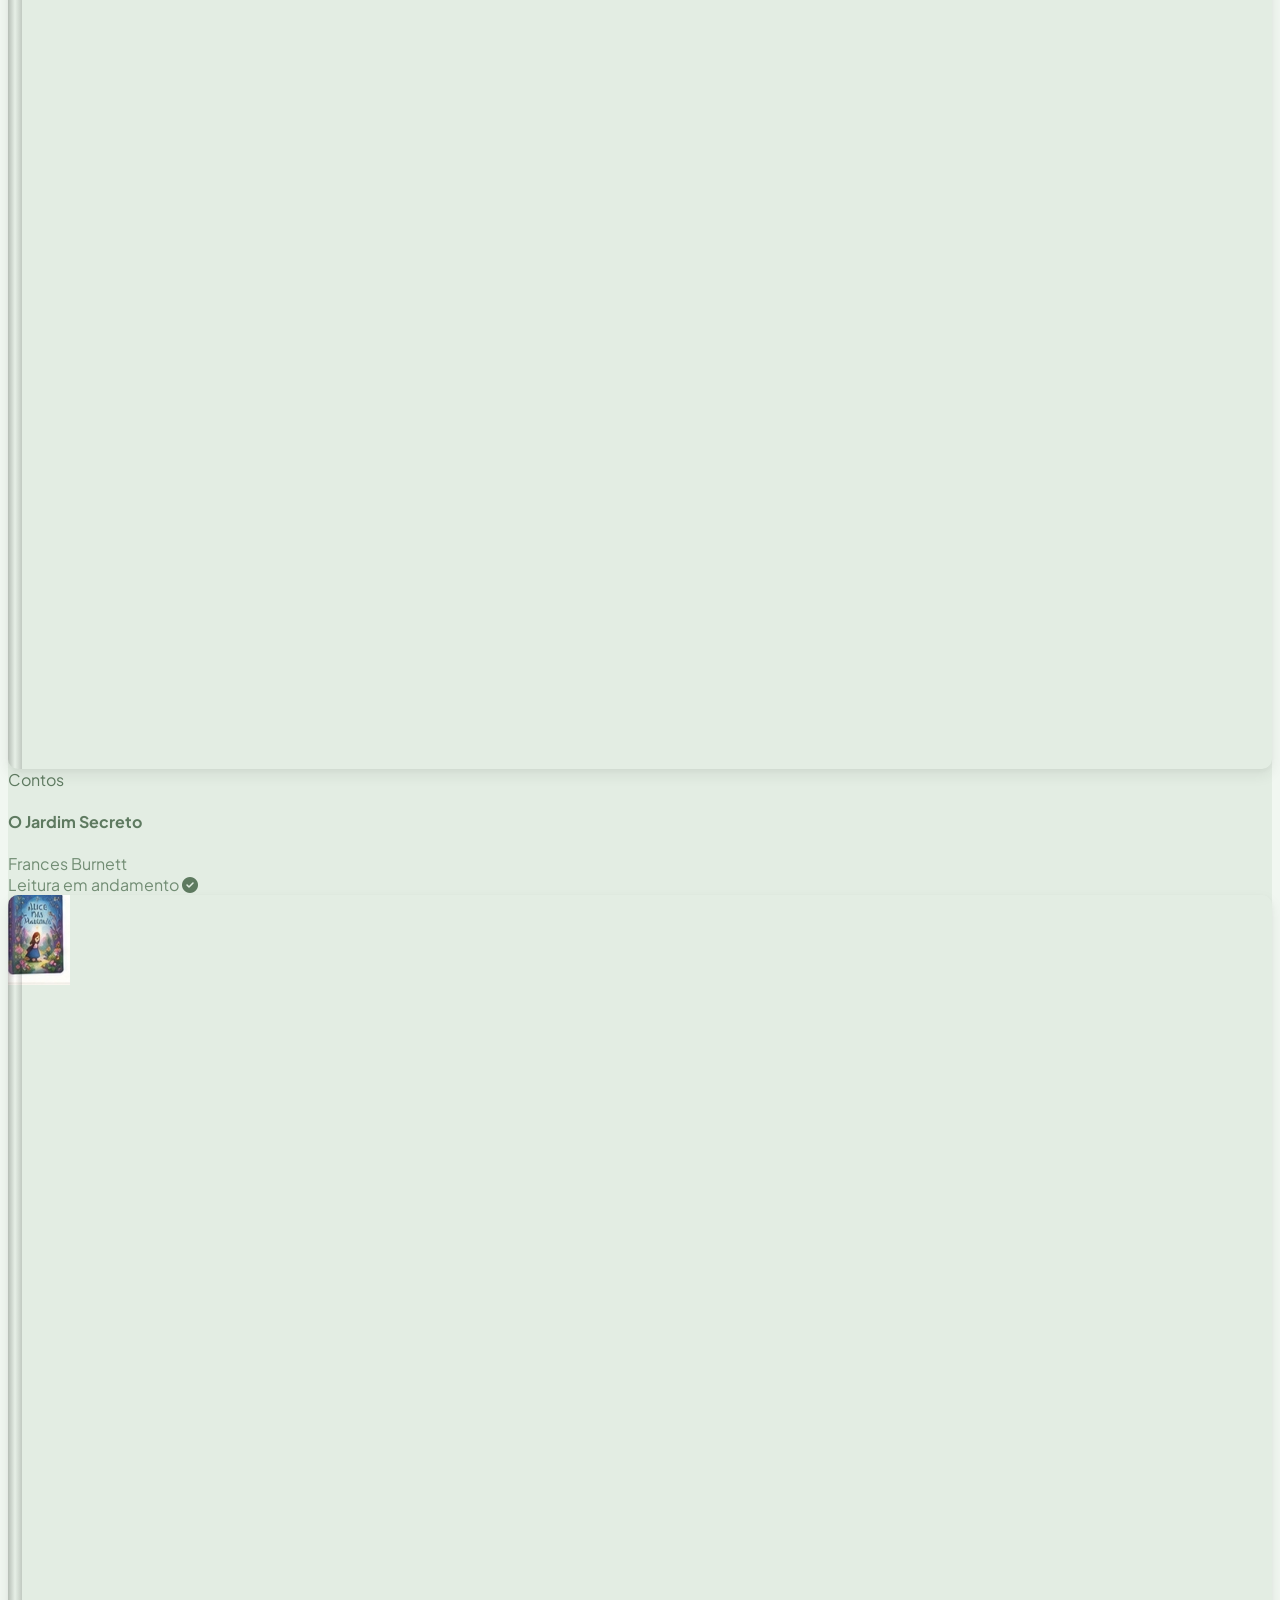
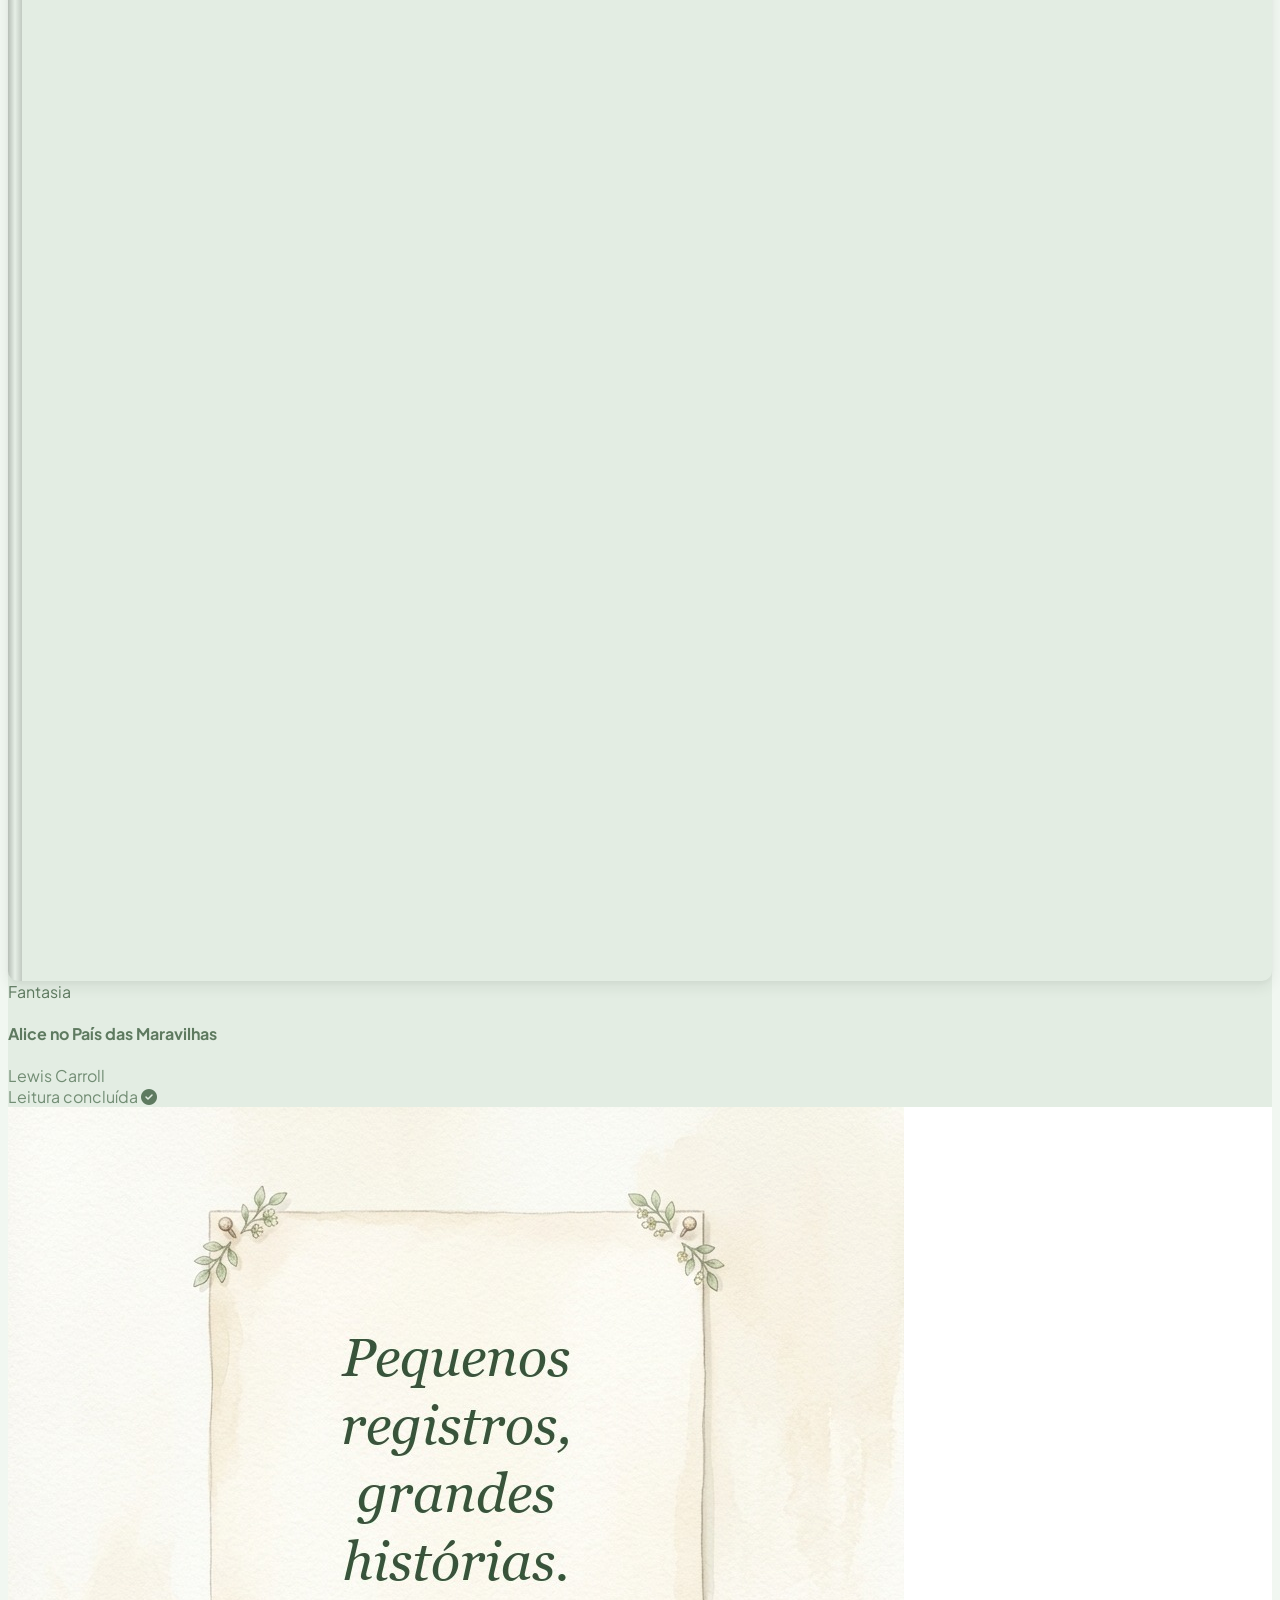
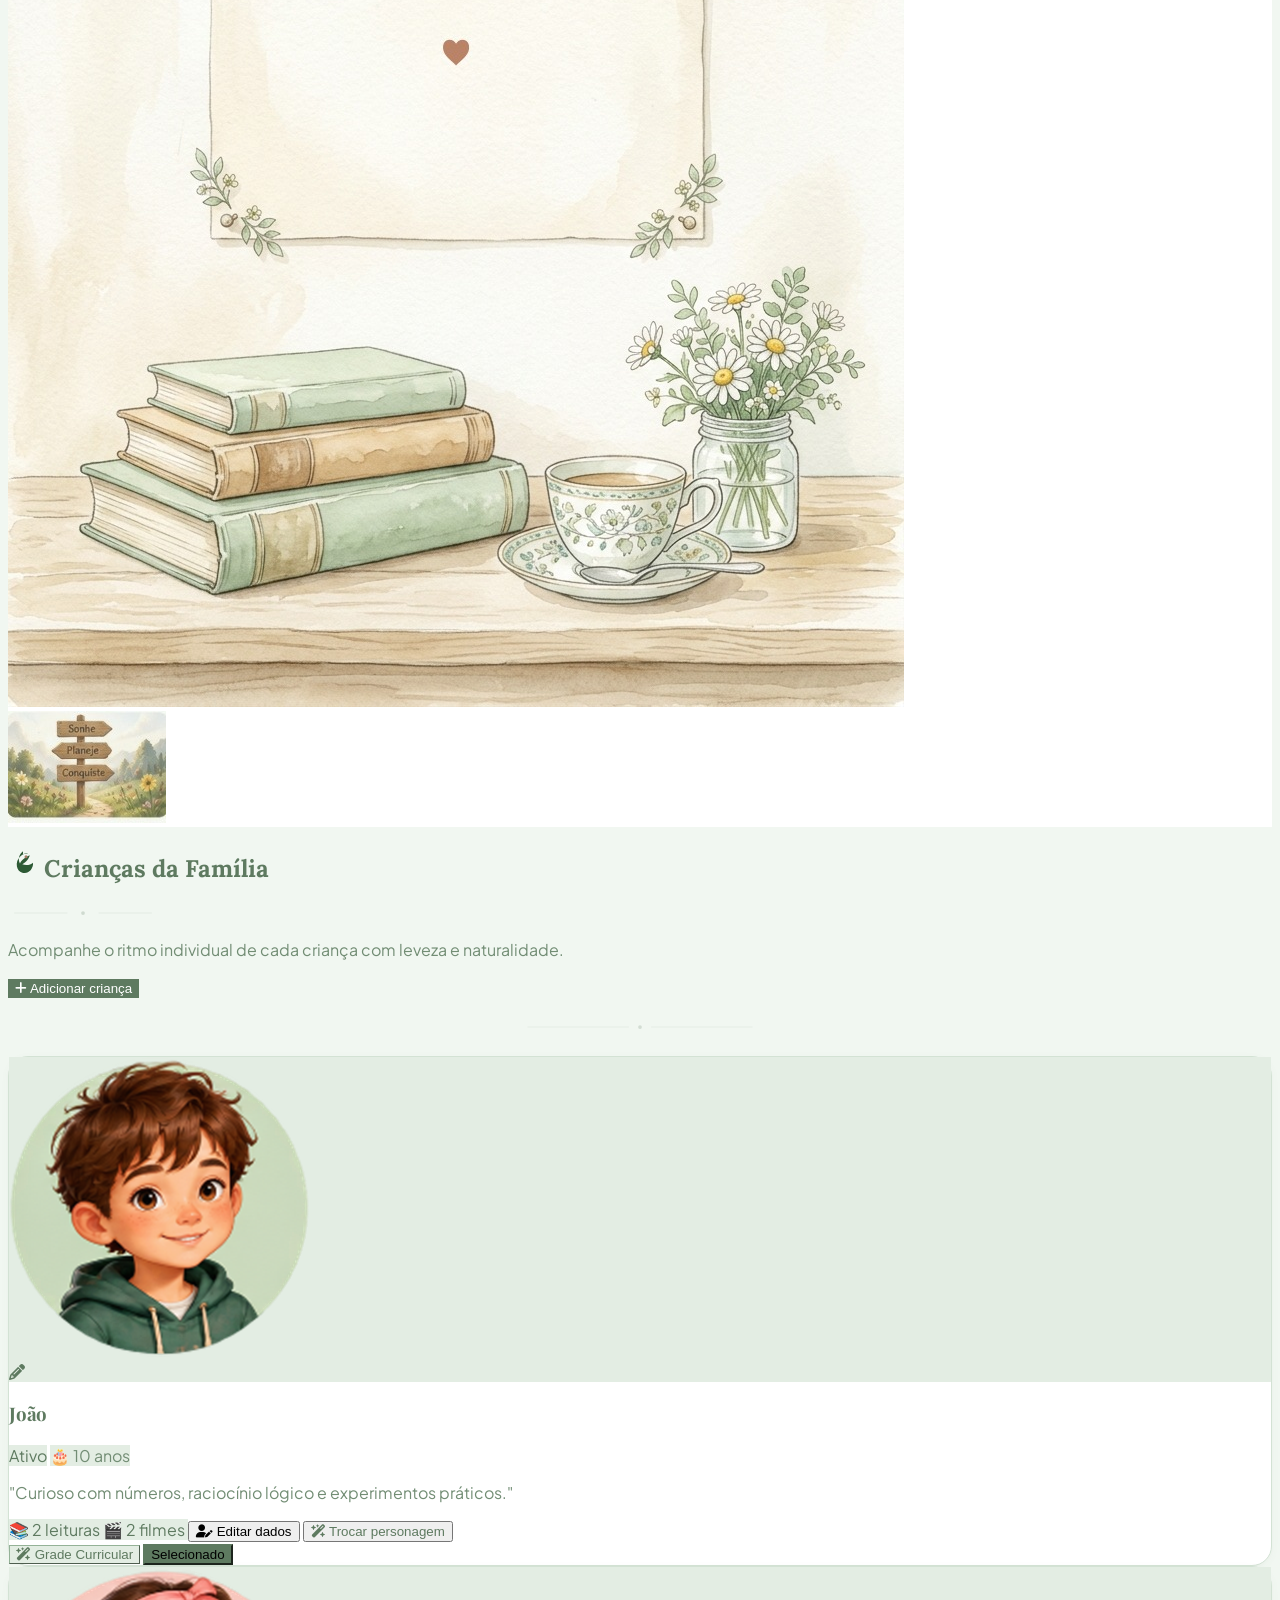
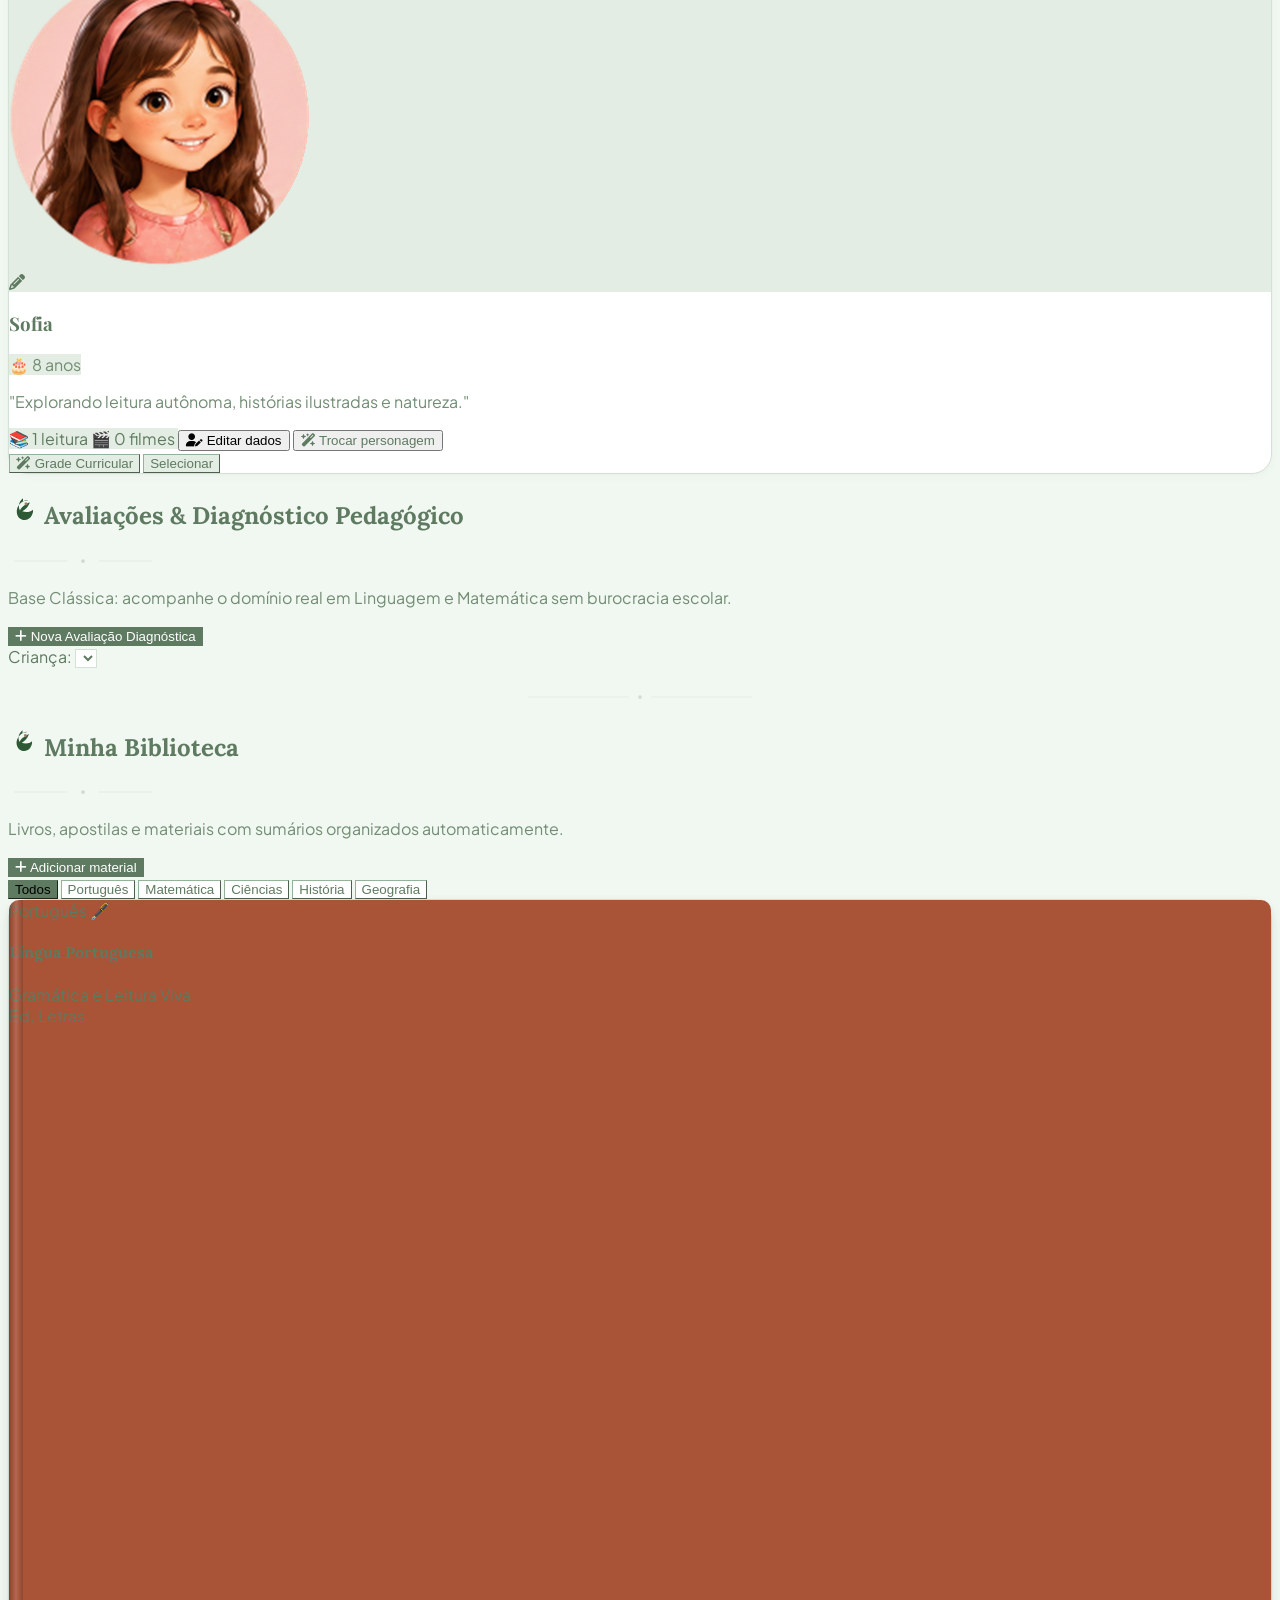
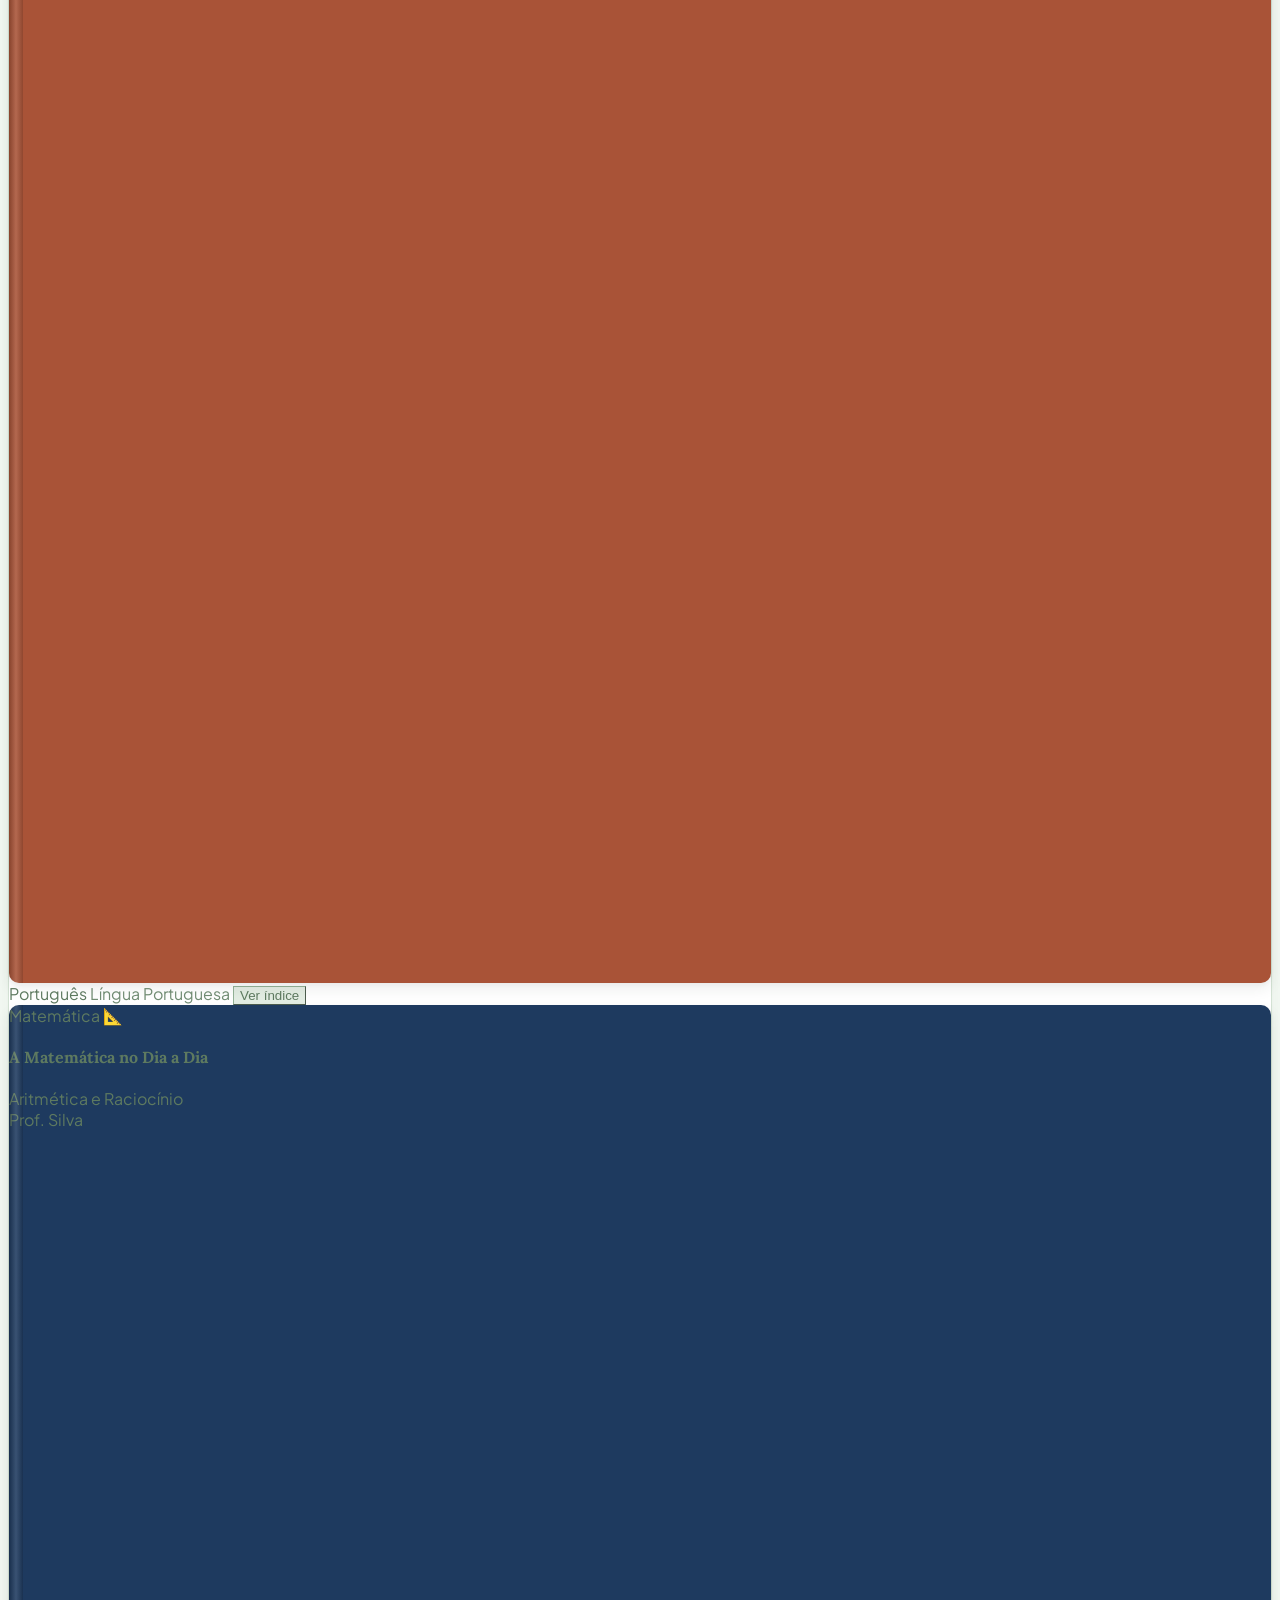
==== commit ee141838: "style: corrigir bordas dos botoes das criancas, tracejado mais escuro e enquadramento sem cortes" ====
--- a/index.html
+++ b/index.html
@@ -20,7 +20,7 @@
   <link rel="stylesheet" href="https://cdnjs.cloudflare.com/ajax/libs/font-awesome/6.4.0/css/all.min.css">
   
   <!-- Estilos e Temas do Planner ACTA -->
-  <link rel="stylesheet" href="css/style.css?v=20261012_delicado">
+  <link rel="stylesheet" href="css/style.css?v=20261012_bordas">
 </head>
 <body class="font-sans antialiased min-h-screen flex flex-col md:flex-row">
 
@@ -382,7 +382,7 @@
             Gerenciar crianças →
           </button>
         </div>
-        <div id="casaChildrenList" class="flex items-center gap-3 overflow-x-auto pb-2">
+        <div id="casaChildrenList" class="flex items-stretch gap-3.5 overflow-x-auto py-1.5 px-1">
           <!-- Renderizado dinamicamente via ActaApp.renderCasaTab -->
         </div>
       </div>
@@ -3086,6 +3086,6 @@
   <script src="js/reports.js?v=20261008_4"></script>
   <script src="js/quotes.js?v=20260929_16"></script>
   <script src="js/tutorial.js?v=20260929_16"></script>
-  <script src="js/app.js?v=20261012_delicado"></script>
+  <script src="js/app.js?v=20261012_bordas"></script>
 </body>
 </html>
--- a/css/style.css
+++ b/css/style.css
@@ -21,6 +21,8 @@
   --text-light: #9BB09D;
   --border-color: #D3E2D4;
   --border-light: #E2ECE3;
+  --border-strong: #94B297;
+  --border-dashed-dark: #4E6B50;
 
   --primary: #5E7A60;
   --primary-hover: #4E6850;
@@ -44,11 +46,11 @@
   --banner-quote-color: #364D39;
   --banner-text-shadow: 0 1px 14px rgba(255, 255, 255, 0.98), 0 0 6px rgba(255, 255, 255, 0.95);
   --card-planejar-bg: #EAF3EA;
-  --card-planejar-border: #D6E4D7;
+  --card-planejar-border: #BDD3BF;
   --card-registrar-bg: #FAF3EE;
-  --card-registrar-border: #EFE1D8;
+  --card-registrar-border: #DEC8BC;
   --card-acompanhar-bg: #EBF2F6;
-  --card-acompanhar-border: #D6E3EA;
+  --card-acompanhar-border: #BDCDDA;
 
   --theme-watermark: none;
   --theme-watermark-size: 0 0;
@@ -78,6 +80,8 @@
   --text-light: #94A8BC;
   --border-color: #CADCEB;
   --border-light: #DEE9F3;
+  --border-strong: #8FAEC9;
+  --border-dashed-dark: #4A6680;
 
   --primary: #5B758E;
   --primary-hover: #4A637B;
@@ -101,11 +105,11 @@
   --banner-quote-color: #2B435E;
   --banner-text-shadow: 0 1px 16px rgba(255, 255, 255, 1), 0 0 8px rgba(255, 255, 255, 0.98);
   --card-planejar-bg: #E6EFF7;
-  --card-planejar-border: #D0DFEC;
+  --card-planejar-border: #B8CEE2;
   --card-registrar-bg: #F7EFEA;
-  --card-registrar-border: #EBDCD5;
+  --card-registrar-border: #DCC8BE;
   --card-acompanhar-bg: #E6EFF7;
-  --card-acompanhar-border: #D0DFEC;
+  --card-acompanhar-border: #B8CEE2;
 
   --theme-watermark: none;
   --theme-watermark-size: 0 0;
@@ -130,6 +134,8 @@
   --text-light: #BFAB7A;
   --border-color: #EFE0B8;
   --border-light: #F8ECD0;
+  --border-strong: #C7AE70;
+  --border-dashed-dark: #7E6835;
 
   --primary: #947D46;
   --primary-hover: #7F6A37;
@@ -153,11 +159,11 @@
   --banner-quote-color: #284E70;
   --banner-text-shadow: 0 1px 14px rgba(255, 255, 255, 0.98), 0 0 6px rgba(255, 255, 255, 0.95);
   --card-planejar-bg: #FFF5E0;
-  --card-planejar-border: #F3E4C1;
+  --card-planejar-border: #E0CE9E;
   --card-registrar-bg: #FCF4EB;
-  --card-registrar-border: #F1E2D4;
+  --card-registrar-border: #DECBB8;
   --card-acompanhar-bg: #EFF5F8;
-  --card-acompanhar-border: #D9E6ED;
+  --card-acompanhar-border: #BFD3DF;
 
   --theme-watermark: none;
   --theme-watermark-size: 0 0;
@@ -182,6 +188,8 @@
   --text-light: #9E9E9E;
   --border-color: #DCDCDC;
   --border-light: #EAEAEA;
+  --border-strong: #A3A3A3;
+  --border-dashed-dark: #555555;
 
   --primary: #666666;
   --primary-hover: #525252;
@@ -205,11 +213,11 @@
   --banner-quote-color: #3E464D;
   --banner-text-shadow: 0 1px 14px rgba(255, 255, 255, 0.98), 0 0 6px rgba(255, 255, 255, 0.95);
   --card-planejar-bg: #F0F0F0;
-  --card-planejar-border: #DCDCDC;
+  --card-planejar-border: #C4C4C4;
   --card-registrar-bg: #F6F1F1;
-  --card-registrar-border: #E8DDDD;
+  --card-registrar-border: #D2C2C2;
   --card-acompanhar-bg: #EFF2F5;
-  --card-acompanhar-border: #DAE0E5;
+  --card-acompanhar-border: #BFC9D1;
 
   --theme-watermark: none;
   --theme-watermark-size: 0 0;
@@ -234,6 +242,8 @@
   --text-light: #B09DBE;
   --border-color: #DBCDE3;
   --border-light: #ECE2F1;
+  --border-strong: #AE94BF;
+  --border-dashed-dark: #664D75;
 
   --primary: #7B628A;
   --primary-hover: #675075;
@@ -257,11 +267,11 @@
   --banner-quote-color: #56386B;
   --banner-text-shadow: 0 1px 14px rgba(255, 255, 255, 0.98), 0 0 6px rgba(255, 255, 255, 0.95);
   --card-planejar-bg: #EFE6F5;
-  --card-planejar-border: #DDCFE5;
+  --card-planejar-border: #C7B2D4;
   --card-registrar-bg: #FAF0F5;
-  --card-registrar-border: #EED7E4;
+  --card-registrar-border: #DFBFD0;
   --card-acompanhar-bg: #EEF4F7;
-  --card-acompanhar-border: #D7E4EB;
+  --card-acompanhar-border: #BBD0DC;
 
   --theme-watermark: none;
   --theme-watermark-size: 0 0;
@@ -286,6 +296,8 @@
   --text-light: #BF939D;
   --border-color: #EACCD2;
   --border-light: #F4DFE3;
+  --border-strong: #C996A2;
+  --border-dashed-dark: #754853;
 
   --primary: #8A5C67;
   --primary-hover: #744954;
@@ -309,11 +321,11 @@
   --banner-quote-color: #5C2838;
   --banner-text-shadow: 0 1px 14px rgba(255, 255, 255, 0.98), 0 0 6px rgba(255, 255, 255, 0.95);
   --card-planejar-bg: #F8E5E9;
-  --card-planejar-border: #E8CCD2;
+  --card-planejar-border: #DBB8C0;
   --card-registrar-bg: #FAF0EE;
-  --card-registrar-border: #EEDAD5;
+  --card-registrar-border: #E0C5BE;
   --card-acompanhar-bg: #F2EEF7;
-  --card-acompanhar-border: #DFD5E8;
+  --card-acompanhar-border: #CBBFD9;
 
   --theme-watermark: none;
   --theme-watermark-size: 0 0;
@@ -500,17 +512,67 @@
   border-color: var(--border-color) !important;
 }
 
-/* Cores de texto dinâmicas */
+.border-\[\#2F5233\],
+.border-\[\#2F5233\]\/20,
+.border-\[\#2F5233\]\/25,
+.border-\[\#2F5233\]\/30,
+.border-\[\#2F5233\]\/40,
+.hover\:border-\[\#2F5233\]:hover,
+.hover\:border-\[\#2F5233\]\/40:hover {
+  border-color: var(--primary) !important;
+}
+
+/* Todos os tracejados/pontilhados mais escuros e nítidos conforme o tema */
+.border-dashed,
+label.border-dashed,
+button.border-dashed,
+div.border-dashed {
+  border-color: var(--border-dashed-dark, var(--primary)) !important;
+}
+
+/* Todos os botões com borda: enquadramento exato (box-sizing) e borda visível harmoniosa */
+button,
+.hero-btn-green,
+.hero-btn-terracotta,
+.hero-btn-slate {
+  box-sizing: border-box !important;
+}
+
+button.border-\[\#E8E2D5\],
+button.border-\[\#CCD8CD\],
+button.border-\[\#2F5233\]\/20,
+button.border-\[\#2F5233\]\/30,
+label.border-\[\#CCD8CD\] {
+  border-width: 1.5px !important;
+  border-color: var(--border-strong, var(--border-color)) !important;
+}
+
+button.bg-\[\#2F5233\] {
+  border-color: var(--primary) !important;
+}
+
+/* Cores de texto e preenchimento dinâmicas (evitando verde escuro fixo em outros temas) */
 .text-\[\#28302A\] {
   color: var(--text-main) !important;
 }
 
-.text-\[\#667267\] {
+.text-\[\#667267\],
+.text-\[\#8E9A8F\] {
   color: var(--text-muted) !important;
 }
 
 .text-\[\#2F5233\] {
   color: var(--primary) !important;
+}
+
+.bg-\[\#2F5233\],
+.hover\:bg-\[\#2F5233\]:hover,
+.peer:checked ~ .peer-checked\:bg-\[\#2F5233\] {
+  background-color: var(--primary) !important;
+}
+
+.accent-\[\#2F5233\] {
+  accent-color: var(--primary) !important;
 }
 
 .bg-\[\#EBF3ED\] {
@@ -590,7 +652,7 @@
   background-position: center bottom !important;
   background-repeat: no-repeat !important;
   background-color: var(--bg-page) !important;
-  border: 1px solid var(--border-color) !important;
+  border: 1.5px solid var(--border-strong, var(--border-color)) !important;
   border-radius: 1.5rem;
   position: relative;
   overflow: hidden;
@@ -659,107 +721,147 @@
   transition: opacity 0.3s ease, filter 0.3s ease;
 }
 
-/* As 3 Ações Hero da Home (Delicadas e Serenas) */
+/* As 3 Ações Hero da Home (Delicadas e Serenas com bordas bem enquadradas) */
 .hero-card-planejar {
   background-color: var(--card-planejar-bg, #F2F8F4) !important;
-  border: 1px solid var(--card-planejar-border, #DFECE2) !important;
+  border: 1.5px solid var(--card-planejar-border, var(--border-strong)) !important;
+  box-sizing: border-box !important;
   transition: background-color 0.3s ease, border-color 0.3s ease;
 }
 
 .hero-card-registrar {
   background-color: var(--card-registrar-bg, #FCF6F2) !important;
-  border: 1px solid var(--card-registrar-border, #F3E5DC) !important;
+  border: 1.5px solid var(--card-registrar-border, var(--border-strong)) !important;
+  box-sizing: border-box !important;
   transition: background-color 0.3s ease, border-color 0.3s ease;
 }
 
 .hero-card-acompanhar {
   background-color: var(--card-acompanhar-bg, #F0F6FA) !important;
-  border: 1px solid var(--card-acompanhar-border, #DCE8F2) !important;
+  border: 1.5px solid var(--card-acompanhar-border, var(--border-strong)) !important;
+  box-sizing: border-box !important;
   transition: background-color 0.3s ease, border-color 0.3s ease;
 }
 
-/* Botões delicados e serenos dentro dos 3 cartões de ação da Home */
+/* Botões delicados e serenos dentro dos 3 cartões de ação da Home (bordas bem definidas no contorno do botão) */
 .hero-card-planejar .hero-btn-green {
-  background-color: rgba(255, 255, 255, 0.85) !important;
+  background-color: rgba(255, 255, 255, 0.92) !important;
   color: var(--primary) !important;
-  border: 1px solid var(--card-planejar-border, var(--border-color)) !important;
+  border: 1.5px solid var(--border-strong, var(--primary)) !important;
   box-shadow: none !important;
 }
 .hero-card-planejar .hero-btn-green:hover {
   background-color: var(--primary) !important;
+  border-color: var(--primary) !important;
   color: #FFFFFF !important;
 }
 
 .hero-card-registrar .hero-btn-terracotta {
-  background-color: rgba(255, 255, 255, 0.85) !important;
+  background-color: rgba(255, 255, 255, 0.92) !important;
   color: var(--terracotta) !important;
-  border: 1px solid var(--card-registrar-border, var(--border-color)) !important;
+  border: 1.5px solid var(--terracotta) !important;
   box-shadow: none !important;
 }
 .hero-card-registrar .hero-btn-terracotta:hover {
   background-color: var(--terracotta) !important;
+  border-color: var(--terracotta) !important;
   color: #FFFFFF !important;
 }
 
 .hero-card-acompanhar .hero-btn-slate {
-  background-color: rgba(255, 255, 255, 0.85) !important;
+  background-color: rgba(255, 255, 255, 0.92) !important;
   color: var(--slate-blue) !important;
-  border: 1px solid var(--card-acompanhar-border, var(--border-color)) !important;
+  border: 1.5px solid var(--slate-blue) !important;
   box-shadow: none !important;
 }
 .hero-card-acompanhar .hero-btn-slate:hover {
   background-color: var(--slate-blue) !important;
+  border-color: var(--slate-blue) !important;
   color: #FFFFFF !important;
 }
 
 .hero-btn-green {
   background-color: var(--primary) !important;
   color: var(--primary-text) !important;
+  border: 1.5px solid var(--primary) !important;
   transition: all 0.2s ease;
 }
 .hero-btn-green:hover {
   background-color: var(--primary-hover) !important;
+  border-color: var(--primary-hover) !important;
   transform: translateY(-1px);
 }
 
 .hero-btn-terracotta {
   background-color: var(--terracotta) !important;
   color: #FFFFFF;
+  border: 1.5px solid var(--terracotta) !important;
   transition: all 0.2s ease;
 }
 .hero-btn-terracotta:hover {
   background-color: var(--terracotta-hover) !important;
+  border-color: var(--terracotta-hover) !important;
   transform: translateY(-1px);
 }
 
 .hero-btn-slate {
   background-color: var(--slate-blue) !important;
   color: #FFFFFF;
+  border: 1.5px solid var(--slate-blue) !important;
   transition: all 0.2s ease;
 }
 .hero-btn-slate:hover {
   background-color: var(--slate-blue-hover) !important;
+  border-color: var(--slate-blue-hover) !important;
   transform: translateY(-1px);
 }
 
-/* Cartões das Crianças no Mockup */
-.card-child-joao {
-  background-color: #EEF6FB;
-  border: 1px solid #D5E7F4;
-}
-
+/* Cartões das Crianças ("Quem vamos acompanhar?") — Mesmo tamanho, sem corte e bordas harmoniosas */
+.card-child-item,
+.card-child-joao,
 .card-child-sofia {
-  background-color: #FDF0F3;
-  border: 1px solid #F7DDE3;
+  box-sizing: border-box !important;
+  min-height: 78px;
+  background-color: rgba(255, 255, 255, 0.88) !important;
+  border: 1.5px solid var(--border-strong, var(--primary)) !important;
+  transition: all 0.22s ease;
+}
+
+.card-child-inactive:hover {
+  background-color: #FFFFFF !important;
+  border-color: var(--primary) !important;
+}
+
+.card-child-active {
+  background-color: #FFFFFF !important;
+  border: 2px solid var(--primary) !important;
+  box-shadow: 0 3px 10px rgba(0, 0, 0, 0.05) !important;
 }
 
 .card-child-add {
-  background-color: #FFFFFF;
-  border: 2px dashed #CCD8CD;
-}
+  box-sizing: border-box !important;
+  min-height: 78px;
+  background-color: rgba(255, 255, 255, 0.88) !important;
+  border: 2px dashed var(--border-dashed-dark, var(--primary)) !important;
+  transition: all 0.22s ease;
+}
+
 .card-child-add:hover {
-  background-color: #FAF7F0;
-  border-color: #526E55;
+  background-color: #FFFFFF !important;
+  border-color: var(--primary-hover) !important;
+}
+
+.card-child-add-circle {
+  border: 2px dashed var(--border-dashed-dark, var(--primary)) !important;
+  color: var(--border-dashed-dark, var(--primary)) !important;
+  background-color: var(--bg-page) !important;
+  transition: all 0.22s ease;
+}
+
+.card-child-add:hover .card-child-add-circle {
+  background-color: var(--primary-light) !important;
+  border-color: var(--primary-hover) !important;
+  color: var(--primary-hover) !important;
 }
 
 /* Capas de Livro Realistas para "Minha Biblioteca" */
